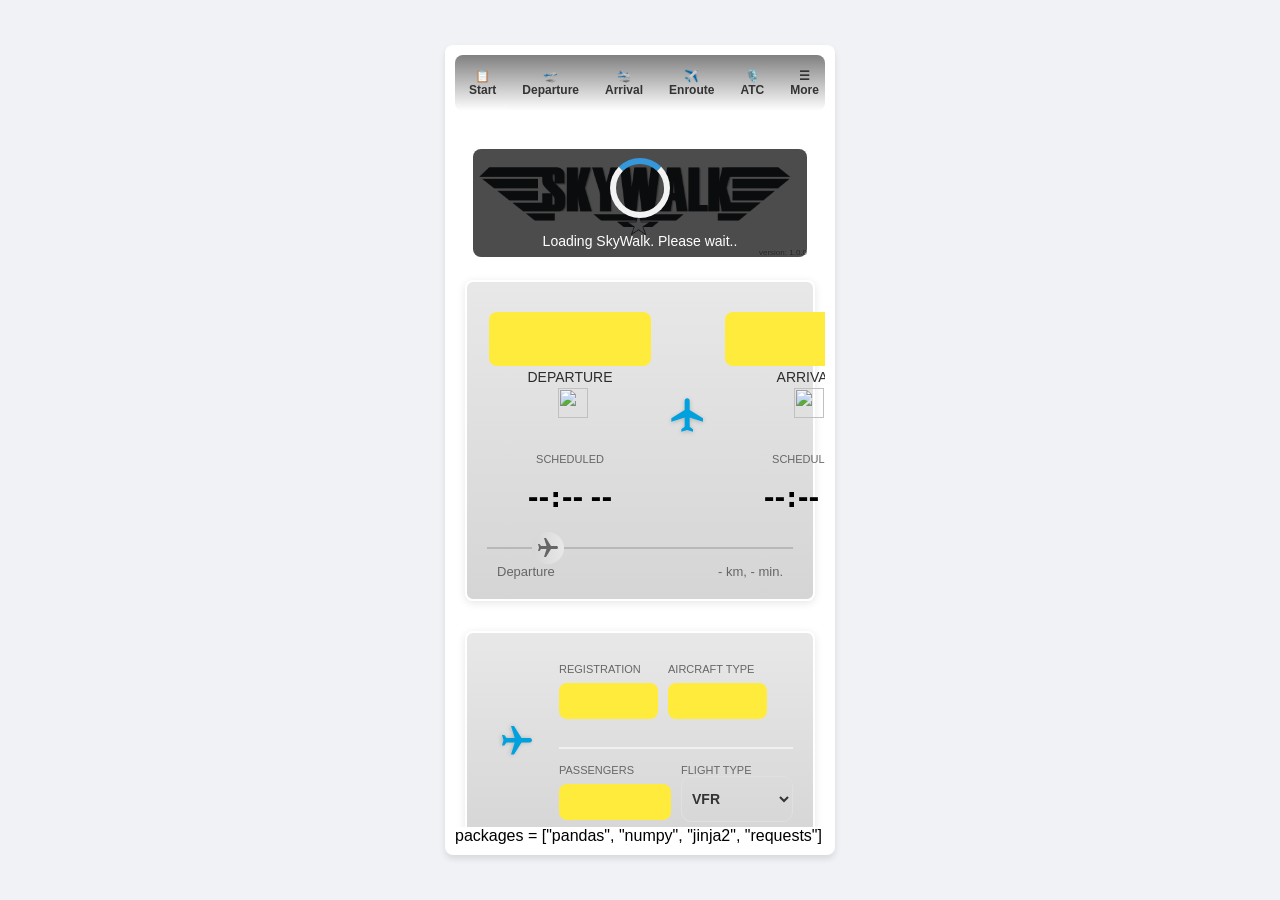
==== index.html @ 0607925d "new version" ====
<script>
// SkyWalk Application

// Copyright (c) 2025 Erdogan Taskesen
// Author: Erdogan Taskesen

// License: Non-Commercial Source-Available License

// Permission is hereby granted for non-commercial purposes only.
// Non-commercial use includes academic, educational, and personal use.

// Commercial use is strictly prohibited without prior written permission
// from the author. Commercial use includes, but is not limited to:
// - Use by for-profit entities
// - Internal business use
// - Software-as-a-Service (SaaS)
// - Consulting, client work, or service delivery
// - Redistribution as part of a paid product
// - Resale or monetization in any form

// Any commercial use requires an explicit, separate commercial license
// obtained from the author.

// DISCLAIMER OF WARRANTY AND LIABILITY

// This software is provided "AS IS", without warranty of any kind,
// express or implied, including but not limited to the warranties of
// merchantability, fitness for a particular purpose, accuracy, or
// non-infringement.

// The entire risk arising out of the use or performance of this software
// is assumed by the user. In no event shall the author be liable for any
// claim, damages, or other liability, whether in an action of contract,
// tort, or otherwise, arising from, out of, or in connection with the
// software or the use or other dealings in the software.

// Contact:
// For commercial licensing requests, contact:
// <motel_voluten_7n@icloud.com>
</script>


<!DOCTYPE html>
<html lang="en">

<head>
    <meta charset="UTF-8">
    <title>Skywalk Flightplan</title>

    <!--Prevent White Flash / Hard Reload Feel-->
    <meta name="theme-color" content="#0a0f1c">

    <!--RUN FULL SCREEN-->
    <meta name="viewport" content="width=device-width, initial-scale=1.0, maximum-scale=1.0, user-scalable=no, viewport-fit=cover">
    <meta name="mobile-web-app-capable" content="yes">
    <meta name="theme-color" content="#2A3F54">
    <meta http-equiv="Cross-Origin-Opener-Policy" content="same-origin">
    <meta http-equiv="Cross-Origin-Embedder-Policy" content="require-corp">

    <!--ICON-->
    <link rel="shortcut icon" type="image/png" href="./icons/airplane_gray.png">
    <link rel="icon" type="image/png" sizes="16x16 32x32" href="./icons/airplane_gray.png">
    <link rel="apple-touch-icon" sizes="180x180" href="./icons/airplane_gray.png">

    <!--STYLESHEETS-->
    <link rel="stylesheet" href="style.css">
    <link rel="stylesheet" href="tutorial_styles.css">

    <!--CORE FILES-->
    <link rel="stylesheet" href="https://pyscript.net/releases/2025.8.1/core.css">
    <script type="module" src="https://pyscript.net/releases/2025.8.1/core.js"></script>
    <script src="./libs/plotly-2.35.2.min.js"></script>

    <!-- Leaflet CSS -->
    <link rel="stylesheet" href="./libs/leaflet.css">
    <script src="./libs/leaflet.js"></script>

    <!--APP FILES-->
    <link rel="manifest" href="/manifest.json">
    <script src="app.js"></script>

    <!--SCRIPTS-->
    <script src="./scripts/config.js" defer></script>
    <script src="./scripts/core.js" defer></script>
    <script src="./scripts/flashcard.js" defer></script>
    <script src="./scripts/widgets.js" defer></script>
    <!--ANIMATION SCRIPTS-->
    <script src="./scripts/rain.js" defer></script>
    <script src="./scripts/cloud.js" defer></script>
    <script src="./scripts/fog.js" defer></script>
    <script src="./scripts/sun.js" defer></script>
    <script src="./scripts/snow.js" defer></script>
    <script src="./scripts/dark.js" defer></script>
    <script src="./scripts/cloudPlot.js" defer></script>
    <script src="./scripts/metar.js" defer></script>
    <script src="./scripts/maps.js" defer></script>
    <script src="./scripts/weightbalance.js" defer></script>
    <script src="./scripts/windenvelope.js" defer></script>
    <script src="./scripts/fuel.js" defer></script>
    <script src="./scripts/runway.js" defer></script>
    <script src="./scripts/runwayUI.js" defer></script>
    <script src="./scripts/checklist.js" defer></script>
    <script src="./scripts/tutorial.js" defer></script>
    <!--GENERIC-->
    <script src="https://cdnjs.cloudflare.com/ajax/libs/Chart.js/3.9.1/chart.min.js"></script>

</head>


<body>

<div id="app">
        <!--<div id="loading-spinner" class="spinner-overlay" style="display: flex;">
            <div class="spinner-container">
                <div class="spinner"></div>
                <div class="spinner-text">Loading SkyWalk. Please wait..</div>
            </div>
        </div>-->

    <!-- Tab links -->
    <div class="tab">
        <button class="tablinks active" data-tab="General">📋 Start</button>
        <button class="tablinks" data-tab="Departure">🛫 Departure</button>
        <button class="tablinks" data-tab="Arrival">🛬 Arrival</button>
        <button class="tablinks" data-tab="Enroute">✈️ Enroute</button>
        <button class="tablinks" data-tab="ATC">🎙️ ATC</button>
        <button class="tablinks" data-tab="More">☰ More</button>
    </div>

	<div id="More" class="tabcontent">
	    <label_h1>More</label_h1>

        <!--<div style="border: 0px solid lightgrey; border-radius: 10px; padding: 10px;">
            <div id="bottom-container">
                <div class="info">
                    More onsider supporting by donating a coffee.
                </div>
            </div>
        </div>-->

        <button class="tablinks" data-tab="MAP" style="cursor: pointer;">🗺️ Map</button>
        <button class="tablinks" data-tab="Checklist" style="cursor: pointer;">📋 Checklist</button>
        <button class="tablinks" data-tab="Aircrafts" style="cursor: pointer;">🛠️ Aircrafts</button>
        <button class="tablinks" data-tab="Countries" style="cursor: pointer;">🌍 Select Countries</button>
        <div class="button-row"> <button id="Tutorial" type="button" onclick="window.SkyWalkTutorial.show()" title="Tutorial"> 📘 Tutorial </button> </div>
       	<button class="tablinks" data-tab="Config" style="cursor: pointer;">⚙️ Config</button>
        <!--<button class="tablinks" data-tab="Tutorial" style="cursor: pointer;" onclick="window.SkyWalkTutorial.show()">📘 Tutorial</button>-->

        <!--<div class="button-row">
            <button id="BTN-WEIGHTBALANCE"
                type="button"
                onclick="window.open('https://www.vliegclubrotterdam.nl/wb/', '_blank')"
                title="Weight and Balance calculator vliegclub Rotterdam">
                    ⚖️ Weight & Balance
            </button>
        </div>-->

        <!--CHECK FOR UPDATES-->
        <button id="updateBtn" onclick="updateApp()">Check for updates</button>
        <!--<script src="app.js"></script>-->

        <!--<label_h1>Disclaimer</label_h1>
        <div class="disclaimer" style="margin-bottom: 20px; border: 2px solid red; border-radius: 10px; padding: 10px;">
            SkyWalk is provided "as is", without warranty of any kind,
            express or implied, including but not limited to the warranties of
            merchantability, fitness for a particular purpose, accuracy, or
            non-infringement.

            The entire risk arising out of the use or performance of this software
            is assumed by the user. In no event shall the author be liable for any
            claim, damages, or other liability, whether in an action of contract,
            tort, or otherwise, arising from, out of, or in connection with the
            software or the use or other dealings in the software.

            Skywalk is for academic, educational, and personal use only.
            Commercial use is strictly prohibited without prior written permission from the author.
        </div>-->

	</div>


    <!-- =============== TAB GENERAL =============== -->
	<div id="General" class="tabcontent">

        <!-- Logo -->
        <!--<div class="border-round-eged-logo">
        <div class="logo-container">
            <a href="https://erdogant.github.io/skywalk-docs/pages/html/index.html" target="_blank">
                <img
                    id="SKYWALK_LOGO_image_cache"
                    alt="SkyWalk"
                    src="./figs/logo_skywalk.png"
                >

                <canvas class="rain-canvas" data-prefix="SKYWALK_LOGO"></canvas>
                <canvas class="cloud-canvas"  data-prefix="SKYWALK_LOGO"></canvas>
                <canvas class="fog-canvas"  data-prefix="SKYWALK_LOGO"></canvas>
                <canvas class="flare-canvas"  data-prefix="SKYWALK_LOGO"></canvas>
                <canvas class="snow-canvas"  data-prefix="SKYWALK_LOGO"></canvas>
                <canvas class="dark-canvas"  data-prefix="SKYWALK_LOGO"></canvas>

            </a>
            <div class="version" style="margin-bottom: 5px; ">version: 1.0.0</div>
        </div>
        </div>-->
        <div class="border-round-eged-logo">
            <div class="logo-container">

                <div id="loading-spinner" class="spinner-overlay" style="display: flex;">
                    <div class="spinner-container">
                        <div class="spinner"></div>
                        <div class="spinner-text">Loading SkyWalk. Please wait..</div>
                    </div>
                </div>

                <a href="https://erdogant.github.io/skywalk-docs/pages/html/index.html" target="_blank">
                    <img
                        id="SKYWALK_LOGO_image_cache"
                        alt="SkyWalk"
                        src="./figs/logo_skywalk.png"
                    >
                    <canvas class="rain-canvas" data-prefix="SKYWALK_LOGO"></canvas>
                    <canvas class="cloud-canvas"  data-prefix="SKYWALK_LOGO"></canvas>
                    <canvas class="fog-canvas"  data-prefix="SKYWALK_LOGO"></canvas>
                    <canvas class="flare-canvas"  data-prefix="SKYWALK_LOGO"></canvas>
                    <canvas class="snow-canvas"  data-prefix="SKYWALK_LOGO"></canvas>
                    <canvas class="dark-canvas"  data-prefix="SKYWALK_LOGO"></canvas>
                </a>
                <div class="version" style="margin-bottom: 5px;">version: 1.0.0</div>

            </div>
        </div>


        <div class="flight-card">
            <div class="route-header">

                <div class="airport">
                    <div class="airport-code">
                        <input id="DEPARTURE_ICAO" type="text" class="UPPERCASE_input" title="Departure ICAO"
                            style="font-size: 30px; font-weight: bold; color: #2c2c2c; margin-bottom: 2px; text-align: center;">
                    </div>
                    <div id="DEPARTURE_CITY" class="airport-name">DEPARTURE</div>
                    <div><img id="DEPARTURE_FLAG_2" src="" alt="" style="width:30px; height:auto; vertical-align:middle; margin-left:6px;"></div>
                    <div class="schedule-label">Scheduled</div>
                    <input type="time" id="DEPARTURE_clockField" class="clock-input" onclick="this.showPicker?.()" step="300">

                </div>

                <div class="plane-icon" onclick="handlePlaneClick()">
                    <svg viewBox="0 0 24 24" xmlns="http://www.w3.org/2000/svg">
                        <path d="M21 16v-2l-8-5V3.5c0-.83-.67-1.5-1.5-1.5S10 2.67 10 3.5V9l-8 5v2l8-2.5V19l-2 1.5V22l3.5-1 3.5 1v-1.5L13 19v-5.5l8 2.5z"/>
                    </svg>
                </div>

                <div class="airport">
                    <div class="airport-code">
                        <input id="ARRIVAL_ICAO" type="text" class="UPPERCASE_input" title="Arrival ICAO"
                            style="font-size: 30px; font-weight: bold; color: #2c2c2c; margin-bottom: 2px; text-align: center;">
                    </div>
                    <div id="ARRIVAL_CITY" class="airport-name">ARRIVAL</div>
                    <div><img id="ARRIVAL_FLAG_2" src="" alt="" style="width:30px; height:auto; vertical-align:middle; margin-left:6px;"></div>
                    <div class="schedule-label">Scheduled</div>
                    <input type="time" id="ARRIVAL_clockField" class="clock-input" onclick="this.showPicker?.()" step="300">
                </div>

            </div>

            <div class="divider-general-section">
                <svg class="divider-plane" viewBox="0 0 24 24" xmlns="http://www.w3.org/2000/svg">
                    <path fill="#666" d="M21 16v-2l-8-5V3.5c0-.83-.67-1.5-1.5-1.5S10 2.67 10 3.5V9l-8 5v2l8-2.5V19l-2 1.5V22l3.5-1 3.5 1v-1.5L13 19v-5.5l8 2.5z"/>
                </svg>
            </div>

            <div class="distance-section">
                <div class="distance-info">
                    <span id="DEPARTURE_FLIGHT_DISTANCE_INFO">Departure</span>
                    <span id="ARRIVAL_FLIGHT_DISTANCE_INFO">- km, - min.</span>
                </div>
            </div>
        </div>


        <!-- AIRCRAFT SECTION -->
        <div class="divider-general-section" style="background: #f5f5f5;"></div>

        <div class="flight-card">
            <div class="flight-card-row">

                <!-- LEFT 15% COLUMN -->
                <div class="flight-card-icon" onclick="handleRegistrationClick()">
                    <div class="plane-small">
                        <svg viewBox="0 0 24 24" xmlns="http://www.w3.org/2000/svg">
                            <path d="M21 16v-2l-8-5V3.5c0-.83-.67-1.5-1.5-1.5S10 2.67 10 3.5V9l-8 5v2l8-2.5V19l-2 1.5V22l3.5-1 3.5 1v-1.5L13 19v-5.5l8 2.5z"/>
                        </svg>
                    </div>
                </div>

                <!-- RIGHT 85% CONTENT -->
                <div class="flight-card-content">

                    <div class="route-header">
                        <div class="wind-grid">
                            <div class="aircraft" style="text-align: left;">
                                <span id="CALLSIGN_LABEL" class="tile-label" style="text-align: left;">REGISTRATION</span>
                                <input id="CALLSIGN" type="text" class="tile-value UPPERCASE_input"
                                       title="Registration of the aircraft"
                                       style="font-size: 14px; text-align: left">

                            </div>

                            <div class="aircraft" style="text-align: left;">
                                <span class="tile-label" style="text-align: left;">AIRCRAFT TYPE</span>
                                <input id="AIRCRAFT_TYPE" type="text"
                                       class="tile-value UPPERCASE_input"
                                       title="Aircraft Type (ROBIN, CESSNA)"
                                       style="font-size: 14px; text-align: left; ">
                            </div>
                        </div>
                    </div>

                    <div class="divider-general-section" style="background: #f0f0f0"></div>

                    <div class="wind-grid">
                        <div class="aircraft" style="text-align: left;">
                            <span class="tile-label" style="text-align: left;">PASSENGERS</span>
                            <input id="POB" type="text"
                                   class="tile-value UPPERCASE_input"
                                   title="Persons on Board"
                                   style="font-size: 14px; text-align: left">
                        </div>

                        <div class="aircraft" style="text-align: left;">
                            <span class="tile-label" style="text-align: left;">FLIGHT TYPE</span>
                            <select id="FLIGHT_RULES" class="tile-value-dropdown" style="text-align: left; background: transparent; ">
                                <option value="VFR">VFR</option>
                                <option value="IFR">IFR</option>
                            </select>
                        </div>
                    </div>

                </div>

            </div>
        </div>


        <div class="divider-general-section" style="background: #f5f5f5;"></div>


        <div class="flight-card">
            <div class="flight-card-row">

                <!-- LEFT 15% COLUMN -->
                <div class="flight-card-icon" onclick="window.load_flightplan()">
                    <div class="plane-small">
                        <svg viewBox="0 0 24 24" xmlns="http://www.w3.org/2000/svg">
                            <path d="M21 16v-2l-8-5V3.5c0-.83-.67-1.5-1.5-1.5S10 2.67 10 3.5V9l-8 5v2l8-2.5V19l-2 1.5V22l3.5-1 3.5 1v-1.5L13 19v-5.5l8 2.5z"/>
                        </svg>
                    </div>
                </div>


                <div class="flight-card-content">

                    <div class="wind-grid">
                        <div class="aircraft" style="text-align: left;">
                            <span id='DATETIME_CREATION' class="tile-label" style="text-align: left;">FLIGHT PLAN</span>
                            <input id="FLIGHTPLAN" type="text" class="tile-value UPPERCASE_input"
                                onchange="createDateTime()"
                                placeholder="My new flight plan"
                                title="Flightplan"
                                style="font-size: 20px; text-align: left;">
                        </div>
                    </div>

                    <div class="divider-general-section" style="background: #f0f0f0"></div>

                    <div class="wind-grid" style="display: flex; ">
                        <!-- Delete Button -->
                        <button id="delete_btn" style="display: flex; justify-content: left; align-items: left; background-color: transparent; border: none; color: #666; cursor: pointer; width: 30px; height: 30px;" title="Delete Flight Plan">🗑️</button>
                        <!-- Clean Button -->
                        <button id="new_plan_btn" style="display: flex; justify-content: right; align-items: right; background-color: transparent; border: none; color: #666; cursor: pointer; width: 30px; height: 30px;" title="Erase all fields and create new flight plan">🧹</button>
                        <!-- Spinner -->
                        <div class="wind-grid">
                            <!--<span class="tile-label" style="text-align: left;">FLIGHT PLAN</span>-->
                            <select id="plan_spinner" class="tile-value-dropdown" onchange="this.value && window.load_flightplan()" style="text-align: left; background: lightgray; font-size: 12px; font-weight: normal;">
                                <option value="">Select and Load</option>
                            </select>
                        </div>
                        <!-- Save button -->
                        <button id="save_fields_btn" onclick="window.save_flightplan()" style="display: flex; justify-content: right; align-items: right; background-color: transparent; border: none; color: #666; cursor: pointer; width: 30px; height: 30px;" title="Save Flight Plan">💾</button>
                    </div>
                </div>

            </div>
        </div>

        <div class="divider-general-section" style="background: #f5f5f5;"></div>

        <!-- DEPARTURE Summary -->
        <div class="flight-card">
            <span class="tile-label" style="text-align: left; font-size: 14px; font-weight: bold;">DEPARTURE <span style="font-size: 8px;">OVERVIEW</span></span>
            <div class="summary-grid">
                <div id="DEPARTURE_FLASHCARD_FLIGHTRULES"></div>
                <div id="DEPARTURE_FLASHCARD_TEMPDEW"></div>
                <div id="DEPARTURE_FLASHCARD_DIRSTRENGTH"></div>
            </div>

            <div class="divider-general-section" style="background: #f0f0f0;"></div>

            <div class="summary-grid">
                <div id="DEPARTURE_FLASHCARD_WINDENV"></div>
                <div id="DEPARTURE_FLASHCARD_HEADWIND"></div>
                <div id="DEPARTURE_FLASHCARD_CROSSWIND"></div>
            </div>

            <div class="divider-general-section" style="background: #f0f0f0;"></div>

            <div class="summary-grid">
                <div id="DEPARTURE_FLASHCARD_RUNWAY_NR"></div>
                <div id="DEPARTURE_FLASHCARD_RUNWAY"></div>
                <div id="DEPARTURE_FLASHCARD_CLOUDS"></div>
            </div>

            <div class="divider-general-section" style="background: #f0f0f0;"></div>

            <div class="summary-grid">
                <div id="DEPARTURE_FLASHCARD_WEIGHT"></div>
                <div id="DEPARTURE_FLASHCARD_FUEL"></div>
            </div>
        </div>

        <!-- ARRIVAL Summary -->
        <div class="flight-card">
            <span class="tile-label" style="text-align: left; font-size: 14px; font-weight: bold;">ARRIVAL <span style="font-size: 8px;">OVERVIEW</span></span>
            <div class="summary-grid">
                <div id="ARRIVAL_FLASHCARD_FLIGHTRULES"></div>
                <div id="ARRIVAL_FLASHCARD_TEMPDEW"></div>
                <div id="ARRIVAL_FLASHCARD_DIRSTRENGTH"></div>
            </div>

            <div class="divider-general-section" style="background: #f0f0f0;"></div>

            <div class="summary-grid">
                <div id="ARRIVAL_FLASHCARD_WINDENV"></div>
                <div id="ARRIVAL_FLASHCARD_HEADWIND"></div>
                <div id="ARRIVAL_FLASHCARD_CROSSWIND"></div>
            </div>

            <div class="divider-general-section" style="background: #f0f0f0;"></div>

            <div class="summary-grid">
                <div id="ARRIVAL_FLASHCARD_RUNWAY_NR"></div>
                <div id="ARRIVAL_FLASHCARD_RUNWAY"></div>
                <div id="ARRIVAL_FLASHCARD_CLOUDS"></div>
            </div>

            <div class="divider-general-section" style="background: #f0f0f0;"></div>

            <div class="summary-grid">
                <div id="ARRIVAL_FLASHCARD_WEIGHT"></div>
                <div id="ARRIVAL_FLASHCARD_FUEL"></div>
            </div>
        </div>

        <!-- Bottom Buttons Container -->
        <div id="bottom-container">
            <div class="coffee-container">
                <a href="https://www.buymeacoffee.com/erdogant" target="_blank">
                    <img id="coffee_logo" alt="Coffee Donation" src="./figs/buy_me_a_coffee.png">
                </a>
            </div>

           	<center>
          		<script async src="https://media.ethicalads.io/media/client/ethicalads.min.js"></script>
          		<div data-ea-publisher="erdogantgithubio" data-ea-type="text"></div>
           	</center>
        </div>

	</div>


	<!-- ============================================= -->
	<!-- =============== TAB DEPARTURE =============== -->
	<!-- ============================================= -->

	<div id="Departure" class="tabcontent">

        <!-- Departure Information Label -->
        <label_h1>Departure Information</label_h1>

        <div class="logo-container">
            <!--Aerodrome image-->
            <img
                id="DEPARTURE_image_cache"
                alt="Departure Aerodrome"
                src="./figs/default_aerodrome.jpg"
                onclick="openAerodromeMap('DEPARTURE')"
            >
            <!--Rain overlay-->
            <canvas class="rain-canvas" data-prefix="DEPARTURE"></canvas>
            <canvas class="cloud-canvas"  data-prefix="DEPARTURE"></canvas>
            <canvas class="fog-canvas"  data-prefix="DEPARTURE"></canvas>
            <canvas class="flare-canvas"  data-prefix="DEPARTURE"></canvas>
            <canvas class="snow-canvas"  data-prefix="DEPARTURE"></canvas>
            <canvas class="dark-canvas"  data-prefix="DEPARTURE"></canvas>

        </div>
        <div style="display: flex; justify-content: flex-end; align-items: center; gap: 0px; margin-top: 0px; padding-bottom: 0px; margin: 0px;">
            <button id="DEPARTURE_ANIMATION_STOP" title="Stop Animation" style="background-color: transparent; border: none; color: #666; width: 30px; min-width: 24px; height: 24px; padding: 0; margin: 8px 0 8px 4px; flex: 0 0 auto; cursor: pointer;">⏸️</button>
            <button id="DEPARTURE_ANIMATION_START" title="Play Animation" style="background-color: transparent; border: none; color: #666; width: 30px; min-width: 24px; height: 24px; padding: 0; margin: 8px 0 8px 4px; flex: 0 0 auto; cursor: pointer;">▶️</button>
        </div>


        <label_h1>Select Departure</label_h1>

        <div class="border-round-eged" id="DEPARTURE_SELECT_AERODROME_BORDER_1">
            <div class="wind-grid">
                <select id="DEPARTURE_COUNTRY" class="tile-value-dropdown" style="font-weight: normal;">
                    <option value="">Select Country</option>
                    <!-- ICAO City options will be populated dynamically IN import_country_selected()-->
                </select>
                <select id="DEPARTURE_ICAO_CITY" class="tile-value-dropdown" style="font-weight: normal;">
                    <option value="">Select ICAO</option>
                    <!-- ICAO City options will be populated dynamically IN populate_aerodrome_fields_from_icao()-->
                </select>
            </div>

            <div class="button-row">
                <img id="DEPARTURE_FLAG_1" src="" alt="" style="width:30px; height:auto; vertical-align:middle; margin-left:6px;">
                <img id="DEPARTURE_CATAGORY_ICON" src="" alt="" style="width:35px; height:auto; vertical-align:middle; margin-left:6px;">
                <img id="DEPARTURE_VFR_ICON" src="" alt="" style="width:70px; height:auto; vertical-align:middle; margin-left:6px;">
                <img id="DEPARTURE_METAR_WARNING" src="" alt="" style="width:70px; height:auto; vertical-align:middle; margin-left:6px;">
                <!--<button id="DEPARTURE_LOAD_ICAO" title="Reset to default aerodrome (ICAO) information" style="background-color: transparent; border: none; color: #666; width: 30px; min-width: 24px; height: 24px; padding: 0; margin: 8px 0 8px 4px; flex: 0 0 auto; cursor: pointer;">🏬</button>-->
                <!--<button id="DEPARTURE_USE_CACHED" title="Retrieve most recent METAR weather information from Aviation weather" style="background-color: transparent; border: none; color: #666; width: 30px; min-width: 24px; height: 24px; padding: 0; margin: 8px 0 8px 4px; flex: 0 0 auto; cursor: pointer;">⛅</button>-->
                <!--<input type="text" id="DEPARTURE_ICAO" class="tile-value UPPERCASE_input sync-departure" onchange="window.load_aerodrome_from_json('DEPARTURE')" placeholder="ICAO" disabled>-->
            </div>

        </div>


        <div class="collapsible" data-title="⚠️ METAR">
        <div class="collapsible-header" id="DEPARTURE_METARMENU_TOP"></div>
        <div class="collapsible-content" id="DEPARTURE_METARMENU_BACKGROUND">

            <div class="wind-grid">
                 <div class="tile">
                    <input id="DEPARTURE_WIND_DIRECTION" type="text" class="tile-value">
                    <span class="tile-label">Wind direction (°)</span>
                </div>

                <div class="tile">
                    <input id="DEPARTURE_WIND_STRENGTH" type="text" class="tile-value">
                    <span class="tile-label">Strength (kt)</span>
                </div>

                <div class="tile">
                    <input id="DEPARTURE_WIND_GUST" type="text" class="tile-value">
                    <span class="tile-label">Gust (kt)</span>
                </div>
            </div>

            <div class="wind-grid">
                <div class="tile">
                    <input id="DEPARTURE_WIND_VARIATION" type="text" class="tile-value">
                    <span class="tile-label">Variation (°)</span>
                </div>
                <div class="tile">
                    <input id="DEPARTURE_TEMPERATURE" type="text" class="tile-value">
                    <span class="tile-label">Temp. (C°)</span>
                </div>
                <div class="tile">
                    <input id="DEPARTURE_QNH" type="text" class="tile-value">
                    <span class="tile-label">QNH</span>
                </div>
            </div>

            <div class="wind-grid">
                <div class="button-row">
                    <textarea id="METAR-FIELD-DEPARTURE"
                        placeholder="METAR Information"
                        title="METAR weather information"
                        style="font-size:12px; background-color: transparent; width: 100%; min-height: 80px; max-height: 120px; resize: vertical; padding: 8px; box-sizing: border-box; border-radius: 10px"
                        aria-label="METAR Information">
                    </textarea>
                </div>
            </div>

            <div style="display: flex; gap: 1px; margin-top: 1px;">
                <input type="text" id="METAR-TEXT-DEPARTURE" readonly
                    style="transition: background-color 0.3s; width: 70%;
                           padding: 0; box-sizing: border-box; font-size: 10px;
                           border: none; background-color: transparent;
                           color: #333333; outline: none;">

                <input type="text" id="DATETIME-METAR-DEPARTURE" readonly
                    style="transition: background-color 0.3s; width: 40%;
                           padding: 0; box-sizing: border-box; font-size: 10px;
                           border: none; background-color: transparent;
                           color: #333333; outline: none;">
            </div>

            <!--<button id="DEPARTURE_USE_CACHED" title="Retrieve most recent METAR weather information from Aviation weather" style="background-color: transparent; border: none; color: #666; width: 30px; min-width: 24px; height: 24px; padding: 0; margin: 8px 0 8px 4px; flex: 0 0 auto; cursor: pointer;">⛅</button>-->
            <div class="button-row">
                <button id="DEPARTURE_USE_CACHED" class="button-style" title="Retrieve most recent METAR weather information from Aviation weather">
                    Update METAR Information
                </button>
                <button id="DEPARTURE_ANIMATION_METARTEXT" title="Update METAR on textfield" style="background-color: transparent; border: none; color: #666; width: 30px; min-width: 24px; height: 24px; padding: 0; margin: 8px 0 8px 4px; flex: 0 0 auto; cursor: pointer;">🔀</button>
            </div>

        </div>
        </div>


        <div class="collapsible" data-title="AERODROME">
        <div class="collapsible-header" id='DEPARTURE_AERODROME_MENU_TOP'></div>
        <div class="collapsible-content" id='DEPARTURE_AERODROME_MENU_BACKGROUND'>

            <div class="wind-grid">
                <div class="tile">
                    <input id="DEPARTURE_NAME" type="text" class="tile-value" title="Name of the aerodrome how it is known on the radio">
                    <span class="tile-label">Aerodrome name</span>
                </div>
            </div>

            <div class="grid-two-thirds-one-third">
                <div class="tile">
                    <input id="DEPARTURE_POSITION" type="text" class="tile-value UPPERCASE_input" title="Position of the Aircraft (at the apron)">
                    <span class="tile-label">Position of the aircraft</span>
                </div>

                <select id="DEPARTURE_CTR" class="tile-value-dropdown" onchange="highlightMissingFields(); highlightDropdownMenus('DEPARTURE')" style="text-align: center;">
                    <option value=""></option>
                    <option value="CTR">CTR</option>
                </select>
            </div>

            <div class="wind-grid">
                <div class="tile">
                    <input id="DEPARTURE_ROUTE_NAME" type="text" class="tile-value UPPERCASE_input" title="The name of the route (e.g., MIKE/ROMEO) for departure.">
                    <span class="tile-label">Name departure</span>
                </div>
                <div class="tile">
                    <input id="DEPARTURE_ROUTE_ALTITUDE" type="text" class="tile-value" title="The altitude of the route in feet.">
                    <span class="tile-label">Altitude departure (ft)</span>
                </div>
                <div class="tile">
                    <input id="DEPARTURE_CIRCUIT_ALTITUDE" type="text" class="tile-value" title="The altitude of the circuit in feet.">
                    <span class="tile-label">Altitude circuit(ft)</span>
                </div>
            </div>

            <!-- Cloud layers -->
            <div class="wind-grid">
                <div id="DEPARTURE_CLOUD_CONTAINER" style="display:none; margin-top: 8px;" onclick="toggleCloudAnimation('DEPARTURE')" title="Toggle animation by clicking on the image">
                    <canvas class="cloudplot-canvas" id="DEPARTURE_CLOUD_CANVAS"></canvas>
                    <!-- Canvas overlay -->
                    <!--<canvas class="flare-canvas" data-prefix="DEPARTURE"></canvas>-->
                </div>
            </div>

            <div class="button-row">
                <button id="DEPARTURE_LOAD_ICAO" class="button-style" title="Reset to default aerodrome (ICAO) information">
                    Retrieve Original Aerodrome Information
                </button>
                <button onclick="window.save_aerodrome_to_json('DEPARTURE')" title="Save custom aerodrome information" style="background-color: transparent; border: none; color: #666; width: 30px; min-width: 24px; height: 24px; padding: 0; margin: 8px 4px 8px 0; flex: 0 0 auto; cursor: pointer; float: right;">💾</button>
            </div>


        </div>
        </div>


         <div class="collapsible" data-title="CONTACT">
         <div class="collapsible-header" id="DEPARTURE_CONTACT_MENU"></div>
         <div class="collapsible-content" id="DEPARTURE_CONTACT_MENU_BACKGROUND">

             <div class="wind-grid">
                 <div class="tile">
                     <input id="DEPARTURE_ATC_GROUND" type="text" class="tile-value">
                     <span class="tile-label">Ground/ delivery (MHz)</span>
                 </div>
                 <div class="tile">
                     <input id="DEPARTURE_ATC_TOWER" type="text" class="tile-value">
                     <span class="tile-label">Tower/ Radio (MHz)</span>
                 </div>
                 <div class="tile">
                     <input id="DEPARTURE_ATC_ATIS_FREQ" type="text" class="tile-value">
                     <span class="tile-label">ATIS (MHz)</span>
                 </div>
             </div>

             <div class="grid-two-thirds-one-third">
                 <div class="tile">
                     <input id="DEPARTURE_ATC_TELEPHONE" type="text" class="tile-value">
                     <span class="tile-label">Telephone Number</span>
                 </div>
                 <div class="tile">
                     <input id="DEPARTURE_ATC_APPROACH" type="text" class="tile-value">
                     <span class="tile-label">Approach (MHz)</span>
                 </div>
             </div>

             <button onclick="window.save_aerodrome_to_json('DEPARTURE')" title="Save custom aerodrome information" style="background-color: transparent; border: none; color: #666; width: 30px; min-width: 24px; height: 24px; padding: 0; margin: 8px 4px 8px 0; flex: 0 0 auto; cursor: pointer; float: right;">💾</button>
         </div>
         </div>


        <!-- METAR Information -->
        <div class="collapsible" data-title="WIND ENVELOPE">
        <div class="collapsible-header" id="DEPARTURE_WIND_MENU"></div>
        <div class="collapsible-content">

            <div class="wind-grid">
                <div id="DEPARTURE_WINDENVELOPE_MESSAGE"></div>
            </div>

           <!-- WIND INFORMATION -->
           <div class="wind-grid">
               <div id="DEPARTURE_WIND_HEADWIND"></div>
               <div id="DEPARTURE_WIND_CROSSWIND"></div>
           </div>

           <div class="button-row" style="margin-bottom: 15px;">
               <div id="DEPARTURE_WIND_ENVELOPE_PLOT" style="width: 100%; box-sizing: border-box;"></div>
           </div>

           <div class="button-row">
               <button id="BTN-PLOT-WIND-DEPARTURE" class="button-style" onclick="window.windEnvelopeMain('DEPARTURE')">
                   Reset Plot
               </button>
           </div>

       </div>
       </div>


        <!--WEIGHT AND BALANCE ENVELOPE-->
        <div class="collapsible" data-title="WEIGHT AND BALANCE">
        <div class="collapsible-header" id="DEPARTURE_WB_MENU"></div>
        <div class="collapsible-content">

            <div class="wind-grid">
                <div id="DEPARTURE_WEIGHTBALANCE_MESSAGE"></div>
            </div>
            <div class="wind-grid">
                <div id="DEPARTURE_envelopeMessage" style="margin-top: 12px; padding: 10px; border-radius: 8px; font-size: 14px; text-align: center;"></div>
                <div id="DEPARTURE_fuelMessage" style="margin-top: 12px; padding: 10px; border-radius: 8px; font-size: 14px; text-align: center;"></div>
            </div>

            <!-- Totals Section -->
            <div class="border-round-eged">
                <div class="weight-card-header">Totals</div>
                <div class="wind-grid_3">
                    <input type="number" class="tile-value" id="DEPARTURE_total_moment" value="" disabled>
                    <input type="number" class="tile-value" id="DEPARTURE_total_weight" value="" disabled>
                    <input type="number" class="tile-value" id="DEPARTURE_takeoff_cg" value="" disabled>
                </div>
                <div class="wind-grid_3">
                    <span class="tile-label">Total Moment</span>
                    <span class="tile-label">Total Weight (kg)</span>
                    <span class="tile-label">Take off CG</span>
                </div>
            </div>


            <div class="border-round-eged" style="background-color: #ffffff;">

                <div class="grid-middle-small">
                    <div class="tile" style="border-color: transparent">
                        <input type="number" id="DEPARTURE_WEIGHT_FUEL_LITERS" value="">
                        <span class="tile-label">Fuel (liters)</span>
                    </div>
                </div>

                <!--ADD FRONT AIRCRAFT IMAGE-->
                <div class="logo-container">
                    <img id="AIRCRAFT_FRONT_IMAGE" src="./figs/aircraft_front.png">
                </div>

                <div class="wind-grid" style="margin:2; padding:0; gap:0; display:flex; align-items:center;">
                    <div class="tile" style="border-color: transparent; margin:2; padding:10; gap:2; align-items:center;">
                        <input type="number" id="DEPARTURE_WEIGHT_PILOT" value="" min="0">
                        <span class="tile-label">Pilot (kg)</span>
                    </div>
                    <div class="tile" style="border-color: transparent; margin:2; padding:10; gap:2; align-items:center;">
                        <input type="number" id="DEPARTURE_WEIGHT_COPILOT" value="" min="0">
                        <span class="tile-label">Front Passenger (kg)</span>
                    </div>
                </div>
                <div class="wind-grid" style="margin:2; padding:0; gap:0; display:flex; align-items:center;">
                    <div class="tile" style="border-color: transparent; margin:2; padding:10; gap:2; align-items:center;">
                        <input type="number" id="DEPARTURE_WEIGHT_REAR_LEFT" value="" min="0">
                        <span class="tile-label">Left Passenger (kg)</span>
                    </div>
                    <div class="tile" style="border-color: transparent; margin:2; padding:10; gap:2; align-items:center;">
                        <input type="number" id="DEPARTURE_WEIGHT_REAR_RIGHT" value="" min="0">
                        <span class="tile-label">Right Passenger (kg)</span>
                    </div>
                </div>

                <div class="grid-middle-small">
                    <div class="tile" style="border-color: transparent">
                        <input type="number" id="DEPARTURE_WEIGHT_BAGAGE" value="" min="0">
                        <span class="tile-label">Baggage (kg)</span>
                    </div>
                </div>

                <!--ADD BACK AIRCRAFT IMAGE-->
                <div class="logo-container">
                    <img id="AIRCRAFT_BACK_IMAGE" src="./figs/aircraft_back.png">
                </div>

                <!-- checkbox -->
                <div class="button-row" style="justify-content: center; align-items: center;">
                    <input type="checkbox" id="DEPARTURE_WEIGHT_CHECKBOX" checked style="font-size: 10px;"> <span style="font-size: 12px;">Sync departure and arrival weights.</span>
                </div>
                <button id="DEPARTURE_BTN_WEIGHTS" class="button-style" onclick="update_aerodrome_weights_js('DEPARTURE'); update_aerodrome_weights_js('ARRIVAL'); computeArrivalFuelPerLeg();">
                    Load pre-defined weights
                </button>
            </div>

            <!-- Weight Balance Chart -->
            <div class="section-title">Weight & Balance Envelope</div>
            <div class="border-round-eged">
                <canvas id="DEPARTURE_weightBalanceChart"></canvas>
            </div>



       </div>
       </div>


        <!--RUNWAY DEPARTURE-->
        <div class="collapsible" data-title="RUNWAY">
        <div class="collapsible-header" id="DEPARTURE_RUNWAY_MENU"></div>
        <div class="collapsible-content">

            <div class="wind-grid">
                <div id="DEPARTURE_RUNWAY_MESSAGE"></div>
            </div>

            <div class="border-round-eged">
                <div class="wind-grid">
                    <div class="tile">
                        <input id="DEPARTURE_RUNWAY_LENGTH"
                                type="text" class="tile-value" title="Set the runway length (ft)."
                                style="font-size: 32px; font-family: 'Aeroport', 'Aviation', 'Consolas', 'Monaco', 'Menlo', 'Liberation Mono', 'Courier New', monospace; letter-spacing: 2px; text-align: center; height: 64px; line-height: 64px;">
                        <span class="tile-label">
                            Runway Length (ft)
                        </span>
                    </div>
                    <div class="tile">
                        <input id="DEPARTURE_RUNWAY_NR"
                                type="text" class="tile-value" title="Set the runway number."
                                style="font-size: 32px; font-family: 'Aeroport', 'Aviation', 'Consolas', 'Monaco', 'Menlo', 'Liberation Mono', 'Courier New', monospace; letter-spacing: 2px; text-align: center; height: 64px; line-height: 64px;">
                        <span class="tile-label">
                            Runway Nr.
                        </span>
                    </div>
                </div>

                <div class="wind-grid">
                    <div class="tile" style="text-align: center;">
                        <input id="DEPARTURE_RUNWAY_SLOPE" type="text" class="tile-value">
                        <span class="tile-label" style="text-align: center;">Slope (°)</span>
                    </div>
                    <div class="tile">
                        <input id="DEPARTURE_ELEVATION" type="text" class="tile-value" title="Aerodrome elevation (ft).">
                        <span class="tile-label">Elevation (ft)</span>
                    </div>
                </div>

                <div class="wind-grid">
                    <div class="tile" style="text-align: center;">
                        <select id="DEPARTURE_RUNWAY_SURFACE" class="tile-value-dropdown" style="text-align: left; background: transparent; ">
                            <option value="">Select</option>
                            <option value="hard">Hard</option>
                            <option value="soft">Soft</option>
                            <option value="other">Other</option>
                        </select>
                        <span class="tile-label" style="text-align: center;">Surface</span>
                    </div>
                    <div class="tile" style="text-align: center;">
                        <select id="DEPARTURE_RUNWAY_SLIPPERY" class="tile-value-dropdown" style="text-align: left; background: transparent; ">
                            <option value="">Select</option>
                            <option value="dry">Dry</option>
                            <option value="wet">Wet</option>
                        </select>
                        <span class="tile-label" style="text-align: center;">Condition</span>
                    </div>
                </div>

                <textarea id="DEPARTURE_RUNWAY_CONDITION" class="tile-value" title="Runway condition." style="background-color: transparent; font-size: 12px; font-weight: normal; resize: vertical; min-height: 32px; max-height: 80px; width: 100%; box-sizing: border-box; white-space: pre-wrap; word-break: break-word; overflow-wrap: break-word; margin-top: 10px;"></textarea>

           </div>

           <div class="border-round-eged">
                <div class="wind-grid">
                    <!--<div id="DEPARTURE_RUNWAY_MINDISTANCE"></div>-->
                    <div id="DEPARTURE_RUNWAY_THRESHOLD"></div>
                    <div id="DEPARTURE_RUNWAY_THRESHOLD_50ft"></div>
                </div>

                <div id="DEPARTURE_RUNWAY_PLOT"></div>
           </div>

           <div class="border-round-eged">
                <div class="wind-grid">
                    <div id="DEPARTURE_RUNWAY_TABLE"></div>
                </div>

           </div>

           <!-- Add a button to calculate -->
           <button class="button-style" onclick="window.displayRunwayMain('DEPARTURE')">
               Calculate Runway Performance
           </button>

            <button id="DEPARTURE_LOAD_DEFAULTS" onclick="window.setRunwaySurface('DEPARTURE', true); window.displayRunwayMain('DEPARTURE')"
                title="Load the default runway information."
                style="background-color: transparent; border: none; width: 10px; padding: 1px; cursor: pointer;">
                    🔄
            </button>
            <button onclick="window.save_aerodrome_to_json('DEPARTURE')" title="Save custom aerodrome information" style="background-color: transparent; border: none; color: #666; width: 30px; min-width: 24px; height: 24px; padding: 0; margin: 8px 4px 8px 0; flex: 0 0 auto; cursor: pointer; float: right;">💾</button>

        </div>
        </div>

        <label_h1>WIDGETS</label_h1>

        <!-- METAR-TAF WIDGET -->
        <div class="collapsible" data-title="METAR-TAF">
        <div class="collapsible-header"></div>
        <div class="collapsible-content">
            <div class="button-row">
                <button id="BTN-METARTAF-DEPARTURE"
                    onclick="window.set_widget('DEPARTURE', 'METARTAF')"
                    style="transition: background-color 0.3s; z-index: 1; background-color: #006280; border: 1px solid #333333; color: #ffffff; cursor: pointer;">
                    Retrieve METAR-TAF
                </button>
            </div>

            <div id="CONTAINER-METARTAF-DEPARTURE" style="display: flex; justify-content: center; align-items: center; cursor: pointer;">
                <iframe id="DEPARTURE-METARTAF-iframe"
                        src=""
                        width="100%"
                        height="500"
                        frameborder="0"
                        style="border:0; min-height:500px; overflow:hidden; display:block;"
                        title="METAR-TAF"
                        allowfullscreen
                        scrolling="no">
            </iframe>
            </div>
        </div>
        </div>

        <!-- AIRPORT-WEATHER WIDGET -->
        <div class="collapsible" data-title="AIRPORTWEATHER">
        <div class="collapsible-header"></div>
        <div class="collapsible-content">
            <div class="button-row">
                <button id="BTN-AIRPORTWEATHER-DEPARTURE"
                    onclick="window.set_widget('DEPARTURE', 'AIRPORTWEATHER')"
                    style="transition: background-color 0.3s; z-index: 1; background-color: #006280; border: 1px solid #333333; color: #ffffff;">
                    Retrieve AirportWeather
                </button>
            </div>

            <!--
            1. make the iframe large enough =4000 the put the commercial stuff at the bottom.
            2. Remove the top 125px of the website and hte bottom 1500px.
            3. Do not allow scroll
            -->
            <div id="CONTAINER-AIRPORTWEATHER-DEPARTURE" style="display: flex; justify-content: center; align-items: center;">
                <iframe id="DEPARTURE-airportweather-iframe"
                        src=""
                        width="100%"
                        height="4000"
                        frameborder="0"
                        style="border:0; min-height:1000px; overflow:hidden; margin-top:-125px; margin-bottom:-1500px; display:block;"
                        title="AirportWeather"
                        allowfullscreen
                        scrolling="no">
                </iframe>
            </div>

        </div>
        </div>

	</div>



    <!-- ============================================= -->
	<!-- =============== TAB ARRIVAL =============== -->
	<!-- ============================================= -->

	<div id="Arrival" class="tabcontent">

        <!-- Arrival Information Label -->
        <label_h1>Arrival Information</label_h1>

        <!--<div class="logo-container rain-wrapper" style="margin-top: 20px;">-->
        <div class="logo-container">
            <!-- Aerodrome image -->
            <img
                id="ARRIVAL_image_cache"
                alt="Arrival Aerodrome"
                src="./figs/default_aerodrome.jpg"
                onclick="openAerodromeMap('ARRIVAL')"
            >

            <!-- Canvas overlay -->
            <canvas class="rain-canvas" data-prefix="ARRIVAL"></canvas>
            <canvas class="cloud-canvas"  data-prefix="ARRIVAL"></canvas>
            <canvas class="fog-canvas"  data-prefix="ARRIVAL"></canvas>
            <canvas class="flare-canvas"  data-prefix="ARRIVAL"></canvas>
            <canvas class="snow-canvas"  data-prefix="ARRIVAL"></canvas>
            <canvas class="dark-canvas"  data-prefix="ARRIVAL"></canvas>
        </div>

        <div style="display: flex; justify-content: flex-end; align-items: center; gap: 0px; margin-top: 0px; padding-bottom: 0px; margin: 0px;">
            <button id="ARRIVAL_ANIMATION_STOP" title="Stop Animation" style="background-color: transparent; border: none; color: #666; width: 30px; min-width: 24px; height: 24px; padding: 0; margin: 8px 0 8px 4px; flex: 0 0 auto; cursor: pointer;">⏸️</button>
            <button id="ARRIVAL_ANIMATION_START" title="Play Animation" style="background-color: transparent; border: none; color: #666; width: 30px; min-width: 24px; height: 24px; padding: 0; margin: 8px 0 8px 4px; flex: 0 0 auto; cursor: pointer;">▶️</button>
        </div>

        <label_h1>Select Arrival</label_h1>

        <div class="border-round-eged" id="ARRIVAL_SELECT_AERODROME_BORDER_1">
            <div class="wind-grid">
                <select id="ARRIVAL_COUNTRY" class="tile-value-dropdown" style="font-weight: normal;">
                    <option value="">Select Country</option>
                    <!-- ICAO City options will be populated dynamically IN import_country_selected()-->
                </select>
                <select id="ARRIVAL_ICAO_CITY" class="tile-value-dropdown" style="font-weight: normal;">
                    <option value="">Select ICAO</option>
                    <!-- ICAO City options will be populated dynamically IN populate_aerodrome_fields_from_icao()-->
                </select>
            </div>

            <div class="button-row">
                <img id="ARRIVAL_FLAG_1" src="" alt="" style="width:30px; height:auto; vertical-align:middle; margin-left:6px;">
                <img id="ARRIVAL_CATAGORY_ICON" src="" alt="" style="width:35px; height:auto; vertical-align:middle; margin-left:6px;">
                <img id="ARRIVAL_VFR_ICON" src="" alt="" style="width:70px; height:auto; vertical-align:middle; margin-left:6px;">
                <img id="ARRIVAL_METAR_WARNING" src="" alt="" style="width:70px; height:auto; vertical-align:middle; margin-left:6px;">
            </div>
        </div>

        <!-- =========== METAR =========== -->
        <div class="collapsible" data-title="⚠️ METAR">
        <div class="collapsible-header" id="ARRIVAL_METARMENU_TOP"></div>
        <div class="collapsible-content" id="ARRIVAL_METARMENU_BACKGROUND">

            <div class="wind-grid">

                <div class="tile">
                    <input id="ARRIVAL_WIND_DIRECTION" type="text" class="tile-value">
                    <span class="tile-label">Wind Direction</span>
                </div>

                <div class="tile">
                    <input id="ARRIVAL_WIND_STRENGTH" type="text" class="tile-value">
                    <span class="tile-label">Strength (kt)</span>
                </div>

                <div class="tile">
                    <input id="ARRIVAL_WIND_GUST" type="text" class="tile-value">
                    <span class="tile-label">Gust (kt)</span>
                </div>
            </div>

            <div class="wind-grid">
                <div class="tile">
                    <input id="ARRIVAL_WIND_VARIATION" type="text" class="tile-value">
                    <span class="tile-label">Variation (°)</span>
                </div>
                <div class="tile">
                    <input id="ARRIVAL_TEMPERATURE" type="text" class="tile-value">
                    <span class="tile-label">Temp. (C°)</span>
                </div>
                <div class="tile">
                    <input id="ARRIVAL_QNH" type="text" class="tile-value">
                    <span class="tile-label">QNH</span>
                </div>
            </div>

            <div class="wind-grid">
                <div class="button-row">
                    <textarea id="METAR-FIELD-ARRIVAL"
                        placeholder="METAR Information"
                        title="METAR weather information"
                        style="font-size:12px; background-color: transparent; width: 100%; min-height: 80px; max-height: 120px; resize: vertical; padding: 8px; box-sizing: border-box; border-radius: 10px"
                        aria-label="METAR Information">
                    </textarea>
                </div>
            </div>

            <div style="display: flex; gap: 1px; margin-top: 1px;">
                <input type="text" id="METAR-TEXT-ARRIVAL" readonly
                    style="transition: background-color 0.3s; width: 70%;
                        padding: 0; box-sizing: border-box; font-size: 10px;
                        border: none; background-color: transparent;
                        color: #333333; outline: none;">

                <input type="text" id="DATETIME-METAR-ARRIVAL" readonly
                    style="transition: background-color 0.3s; width: 40%;
                        padding: 0; box-sizing: border-box; font-size: 10px;
                        border: none; background-color: transparent;
                        color: #333333; outline: none;">
            </div>

            <div class="button-row">
                <button id="ARRIVAL_USE_CACHED" class="button-style" title="Retrieve most recent METAR weather information from Aviation weather">
                    Update METAR Information
                </button>
                <button id="ARRIVAL_ANIMATION_METARTEXT" title="Update METAR on textfield" style="background-color: transparent; border: none; color: #666; width: 30px; min-width: 24px; height: 24px; padding: 0; margin: 8px 0 8px 4px; flex: 0 0 auto; cursor: pointer;">🔀</button>
            </div>

        </div>
        </div>


        <div class="collapsible" data-title="AERODROME">
        <div class="collapsible-header" id='ARRIVAL_AERODROME_MENU_TOP'></div>
        <div class="collapsible-content" id='ARRIVAL_AERODROME_MENU_BACKGROUND'>
        <!--<div class="collapsible-content">-->

            <div class="wind-grid">

                <div class="tile">
                    <input id="ARRIVAL_NAME" type="text" class="tile-value" title="Name of the aerodrome how it is known on the radio">
                    <span class="tile-label">Aerodrome name</span>
                </div>
            </div>

            <div class="grid-two-thirds-one-third">
                <div class="tile">
                    <input id="ARRIVAL_POSITION" type="text" class="tile-value UPPERCASE_input" title="Position of the Aircraft (at the apron)">
                    <span class="tile-label">Position of the aircraft</span>
                </div>

                <select id="ARRIVAL_CTR" class="tile-value-dropdown" onchange="highlightMissingFields(); highlightDropdownMenus('ARRIVAL')" style="text-align: center;">
                    <option value=""></option>
                    <option value="CTR">CTR</option>
                </select>
            </div>

            <div class="wind-grid">
                <div class="tile">
                    <input id="ARRIVAL_ROUTE_NAME" type="text" class="tile-value UPPERCASE_input" title="The name of the route (e.g., MIKE/ROMEO) for ARRIVAL.">
                    <span class="tile-label">Name arrival</span>
                </div>
                <div class="tile">
                    <input id="ARRIVAL_ROUTE_ALTITUDE" type="text" class="tile-value" title="The altitude of the route in feet.">
                    <span class="tile-label">Altitude arrival (ft)</span>
                </div>
                <div class="tile">
                    <input id="ARRIVAL_CIRCUIT_ALTITUDE" type="text" class="tile-value" title="The altitude of the circuit in feet.">
                    <span class="tile-label">Altitude circuit(ft)</span>
                </div>

            </div>

            <!-- Cloud layers -->
            <!--<div class="wind-grid">
                <div id="ARRIVAL_CLOUD_CONTAINER" style="display:none; margin-top: 8px;" onclick="toggleCloudAnimation('ARRIVAL')" title="Toggle animation by clicking on the image">
                    <canvas class="cloudplot-canvas" id="ARRIVAL_CLOUD_CANVAS"></canvas>
                </div>
            </div>-->

            <!-- Cloud layers -->
            <div class="wind-grid">
                <div id="ARRIVAL_CLOUD_CONTAINER" style="display:none; margin-top: 8px;" onclick="toggleCloudAnimation('ARRIVAL')" title="Toggle animation by clicking on the image">
                    <canvas class="cloudplot-canvas" id="ARRIVAL_CLOUD_CANVAS"></canvas>
                    <!-- Canvas overlay -->
                    <!--<canvas class="flare-canvas" data-prefix="ARRIVAL"></canvas>-->
                </div>
            </div>


            <div class="button-row">
                <button id="ARRIVAL_LOAD_ICAO" class="button-style" title="Reset to default aerodrome (ICAO) information">
                    Retrieve Original Aerodrome Information
                </button>
                <button onclick="window.save_aerodrome_to_json('ARRIVAL')" title="Save custom aerodrome information" style="background-color: transparent; border: none; color: #666; width: 30px; min-width: 24px; height: 24px; padding: 0; margin: 8px 4px 8px 0; flex: 0 0 auto; cursor: pointer; float: right;">💾</button>
            </div>


        </div>
        </div>


        <!--CONTACT-->
        <div class="collapsible" data-title="CONTACT">
        <div class="collapsible-header" id="ARRIVAL_CONTACT_MENU"></div>
        <div class="collapsible-content" id="ARRIVAL_CONTACT_MENU_BACKGROUND">

            <div class="wind-grid">
                <div class="tile">
                    <input id="ARRIVAL_ATC_GROUND" type="text" class="tile-value">
                    <span class="tile-label">Ground/ delivery (MHz)</span>
                </div>
                <div class="tile">
                    <input id="ARRIVAL_ATC_TOWER" type="text" class="tile-value">
                    <span class="tile-label">Tower/ Radio (MHz)</span>
                </div>
                <div class="tile">
                    <input id="ARRIVAL_ATC_ATIS_FREQ" type="text" class="tile-value">
                    <span class="tile-label">ATIS (MHz)</span>
                </div>
            </div>

            <div class="grid-two-thirds-one-third">
                <div class="tile">
                    <input id="ARRIVAL_ATC_TELEPHONE" type="text" class="tile-value">
                    <span class="tile-label">Telephone Number</span>
                </div>
                <div class="tile">
                    <input id="ARRIVAL_ATC_APPROACH" type="text" class="tile-value">
                    <span class="tile-label">Approach (MHz)</span>
                </div>
            </div>

            <button onclick="window.save_aerodrome_to_json('ARRIVAL')" title="Save custom aerodrome information" style="background-color: transparent; border: none; color: #666; width: 30px; min-width: 24px; height: 24px; padding: 0; margin: 8px 4px 8px 0; flex: 0 0 auto; cursor: pointer; float: right;">💾</button>
        </div>
        </div>


        <!-- METAR Information -->
        <div class="collapsible" data-title="WIND ENVELOPE">
        <div class="collapsible-header" id="ARRIVAL_WIND_MENU"></div>
        <div class="collapsible-content">

            <div class="wind-grid">
                <div id="ARRIVAL_WINDENVELOPE_MESSAGE"></div>
            </div>

           <!-- WIND INFORMATION -->
           <div class="wind-grid">
               <div id="ARRIVAL_WIND_HEADWIND"></div>
               <div id="ARRIVAL_WIND_CROSSWIND"></div>
           </div>

           <div class="button-row" style="margin-bottom: 15px;">
               <div id="ARRIVAL_WIND_ENVELOPE_PLOT" style="width: 100%; box-sizing: border-box;"></div>
           </div>

           <div class="button-row">
               <button id="BTN-PLOT-WIND-ARRIVAL" class="button-style" onclick="window.windEnvelopeMain('ARRIVAL')">
                   Reset Plot
               </button>
           </div>

       </div>
       </div>


       <!--ARRIVAL WEIGHT AND BALANCE ENVELOPE-->
       <div class="collapsible" data-title="WEIGHT AND BALANCE">
       <div class="collapsible-header" id="ARRIVAL_WB_MENU"></div>
       <div class="collapsible-content">

           <div class="wind-grid">
               <div id="ARRIVAL_WEIGHTBALANCE_MESSAGE"></div>
           </div>
           <div class="wind-grid">
               <div id="ARRIVAL_envelopeMessage" style="margin-top: 12px; padding: 10px; border-radius: 8px; font-size: 14px; text-align: center; display: none;"></div>
               <div id="ARRIVAL_fuelMessage" style="margin-top: 12px; padding: 10px; border-radius: 8px; font-size: 14px; text-align: center; display: none;"></div>
           </div>

           <!-- Totals Section -->
           <div class="border-round-eged">
               <div class="weight-card-header">Totals</div>
               <div class="wind-grid_3">
                    <input type="number" class="tile-value" id="ARRIVAL_total_moment" value="" disabled>
                    <input type="number" class="tile-value" id="ARRIVAL_total_weight" value="" disabled>
                    <input type="number" class="tile-value" id="ARRIVAL_takeoff_cg" value="" disabled>
               </div>
               <div class="wind-grid_3">
                    <span class="tile-label">Total Moment</span>
                    <span class="tile-label">Total Weight (kg)</span>
                    <span class="tile-label">Take off CG</span>
               </div>
           </div>

           <div class="border-round-eged" style="background-color: #ffffff;">
                <div class="grid-middle-small">
                    <div class="tile" style="border-color: transparent">
                        <input type="number" id="ARRIVAL_WEIGHT_FUEL_LITERS" value="">
                        <span class="tile-label">Fuel (liters)</span>
                    </div>
                </div>

                <!--ADD FRONT AIRCRAFT IMAGE-->
                <div class="logo-container">
                    <img id="AIRCRAFT_FRONT_IMAGE" src="./figs/aircraft_front.png">
                </div>

                <div class="wind-grid" style="margin:2; padding:0; gap:0; display:flex; align-items:center;">
                    <div class="tile" style="border-color: transparent; margin:2; padding:10; gap:2; align-items:center;">
                        <input type="number" id="ARRIVAL_WEIGHT_PILOT" value="" min="0">
                        <span class="tile-label">Pilot (kg)</span>
                    </div>
                    <div class="tile" style="border-color: transparent; margin:2; padding:10; gap:2; align-items:center;">
                        <input type="number" id="ARRIVAL_WEIGHT_COPILOT" value="" min="0">
                        <span class="tile-label">Front Passenger (kg)</span>
                    </div>
                </div>
                <div class="wind-grid" style="margin:2; padding:0; gap:0; display:flex; align-items:center;">
                    <div class="tile" style="border-color: transparent; margin:2; padding:10; gap:2; align-items:center;">
                        <input type="number" id="ARRIVAL_WEIGHT_REAR_LEFT" value="" min="0">
                        <span class="tile-label">Left Passenger (kg)</span>
                    </div>
                    <div class="tile" style="border-color: transparent; margin:2; padding:10; gap:2; align-items:center;">
                        <input type="number" id="ARRIVAL_WEIGHT_REAR_RIGHT" value="" min="0">
                        <span class="tile-label">Right Passenger (kg)</span>
                    </div>
                </div>

                <div class="grid-middle-small">
                    <div class="tile" style="border-color: transparent">
                        <input type="number" id="ARRIVAL_WEIGHT_BAGAGE" value="" min="0">
                        <span class="tile-label">Baggage (kg)</span>
                    </div>
                </div>

                <!--ADD BACK AIRCRAFT IMAGE-->
                <div class="logo-container">
                    <img id="AIRCRAFT_BACK_IMAGE" src="./figs/aircraft_back.png">
                </div>

                <!-- checkbox -->
                <div class="button-row" style="justify-content: center; align-items: center;">
                    <input type="checkbox" id="ARRIVAL_WEIGHT_CHECKBOX" checked style="font-size: 10px;"> <span style="font-size: 12px;">Sync departure and arrival weights.</span>
                </div>
                <button id="ARRIVAL_BTN_WEIGHTS" class="button-style" onclick="update_aerodrome_weights_js('ARRIVAL'); computeArrivalFuelPerLeg(); ">
                    Load pre-defined weights
                </button>

           </div>

           <!-- Weight Balance Chart -->
           <div class="section-title">Weight & Balance Envelope</div>
           <div class="border-round-eged">
               <canvas id="ARRIVAL_weightBalanceChart"></canvas>
           </div>

       </div>
       </div>


       <!--RUNWAY ARRIVAL-->
       <div class="collapsible" data-title="RUNWAY">
       <div class="collapsible-header" id="ARRIVAL_RUNWAY_MENU"></div>
       <div class="collapsible-content">

           <div class="wind-grid">
               <div id="ARRIVAL_RUNWAY_MESSAGE"></div>
           </div>

           <div class="border-round-eged">
               <div class="wind-grid">
                   <div class="tile">
                       <input id="ARRIVAL_RUNWAY_LENGTH"
                               type="text" class="tile-value" title="Set the runway length (ft)."
                               style="font-size: 32px; font-family: 'Aeroport', 'Aviation', 'Consolas', 'Monaco', 'Menlo', 'Liberation Mono', 'Courier New', monospace; letter-spacing: 2px; text-align: center; height: 64px; line-height: 64px;">
                       <span class="tile-label">
                           Runway Length (ft)
                       </span>
                   </div>
                   <div class="tile">
                       <input id="ARRIVAL_RUNWAY_NR"
                               type="text" class="tile-value" title="Set the runway number."
                               style="font-size: 32px; font-family: 'Aeroport', 'Aviation', 'Consolas', 'Monaco', 'Menlo', 'Liberation Mono', 'Courier New', monospace; letter-spacing: 2px; text-align: center; height: 64px; line-height: 64px;">
                       <span class="tile-label">
                           Runway Nr.
                       </span>
                   </div>
               </div>

               <div class="wind-grid">
                   <div class="tile" style="text-align: center;">
                       <input id="ARRIVAL_RUNWAY_SLOPE" type="text" class="tile-value">
                       <span class="tile-label" style="text-align: center;">Slope (°)</span>
                   </div>
                   <div class="tile">
                       <input id="ARRIVAL_ELEVATION" type="text" class="tile-value" title="Aerodrome elevation (ft).">
                       <span class="tile-label">Elevation (ft)</span>
                   </div>
               </div>

               <div class="wind-grid">
                   <div class="tile" style="text-align: center;">
                       <select id="ARRIVAL_RUNWAY_SURFACE" class="tile-value-dropdown" style="text-align: left; background: transparent; ">
                           <option value="">Select</option>
                           <option value="hard">Hard</option>
                           <option value="soft">Soft</option>
                           <option value="other">Other</option>
                       </select>
                       <span class="tile-label" style="text-align: center;">Surface</span>
                   </div>
                   <div class="tile" style="text-align: center;">
                       <select id="ARRIVAL_RUNWAY_SLIPPERY" class="tile-value-dropdown" style="text-align: left; background: transparent; ">
                           <option value="">Select</option>
                           <option value="dry">Dry</option>
                           <option value="wet">Wet</option>
                       </select>
                       <span class="tile-label" style="text-align: center;">Condition</span>
                   </div>
               </div>

            <textarea id="ARRIVAL_RUNWAY_CONDITION" class="tile-value" title="Runway condition." style="background-color: transparent; font-size: 12px; font-weight: normal; resize: vertical; min-height: 32px; max-height: 80px; width: 100%; box-sizing: border-box; white-space: pre-wrap; word-break: break-word; overflow-wrap: break-word; margin-top: 10px;"></textarea>
          </div>

          <div class="border-round-eged">
               <div class="wind-grid">
                   <!--<div id="ARRIVAL_RUNWAY_MINDISTANCE"></div>-->
                   <div id="ARRIVAL_RUNWAY_THRESHOLD"></div>
                   <div id="ARRIVAL_RUNWAY_THRESHOLD_50ft"></div>
               </div>

               <div id="ARRIVAL_RUNWAY_PLOT"></div>
          </div>

          <div class="border-round-eged">
               <div class="wind-grid">
                   <div id="ARRIVAL_RUNWAY_TABLE"></div>
               </div>

          </div>

          <!-- Add a button to calculate -->
          <button class="button-style" onclick="window.displayRunwayMain('ARRIVAL')">
              Calculate Runway Performance
          </button>

           <button id="ARRIVAL_LOAD_DEFAULTS" onclick="window.setRunwaySurface('ARRIVAL', true); window.displayRunwayMain('ARRIVAL')"
               title="Load the default runway information."
               style="background-color: transparent; border: none; width: 10px; padding: 1px; cursor: pointer;">
                   🔄
           </button>
           <button onclick="window.save_aerodrome_to_json('ARRIVAL')" title="Save custom aerodrome information" style="background-color: transparent; border: none; color: #666; width: 30px; min-width: 24px; height: 24px; padding: 0; margin: 8px 4px 8px 0; flex: 0 0 auto; cursor: pointer; float: right;">💾</button>

       </div>
       </div>


       <label_h1>WIDGETS</label_h1>

        <!-- METAR-TAF WIDGET -->
        <div class="collapsible" data-title="METAR-TAF">
        <div class="collapsible-header"></div>
        <div class="collapsible-content">
            <div class="button-row">
                <button id="BTN-METARTAF-ARRIVAL"
                    onclick="window.set_widget('ARRIVAL', 'METARTAF')"
                    style="transition: background-color 0.3s; z-index: 1; background-color: #006280; border: 1px solid #333333; color: #ffffff; cursor: pointer;">
                    Retrieve METAR-TAF
                </button>
            </div>

            <div id="CONTAINER-METARTAF-ARRIVAL" style="display: flex; justify-content: center; align-items: center; cursor: pointer;">
                <iframe id="ARRIVAL-METARTAF-iframe"
                        src=""
                        width="100%"
                        height="500"
                        frameborder="0"
                        style="border:0; min-height:500px; overflow:hidden; display:block;"
                        title="METAR-TAF"
                        allowfullscreen
                        scrolling="no">
            </iframe>
            </div>
        </div>
        </div>

        <!-- AIRPORT-WEATHER WIDGET -->
        <div class="collapsible" data-title="AIRPORTWEATHER">
        <div class="collapsible-header"></div>
        <div class="collapsible-content">
            <div class="button-row">
                <button id="BTN-AIRPORTWEATHER-ARRIVAL"
                    onclick="window.set_widget('ARRIVAL', 'AIRPORTWEATHER')"
                    style="transition: background-color 0.3s; z-index: 1; background-color: #006280; border: 1px solid #333333; color: #ffffff;">
                    Retrieve AirportWeather
                </button>
            </div>

            <!--
            1. make the iframe large enough =4000 the put the commercial stuff at the bottom.
            2. Remove the top 125px of the website and hte bottom 1500px.
            3. Do not allow scroll
            -->
            <div id="CONTAINER-AIRPORTWEATHER-ARRIVAL" style="display: flex; justify-content: center; align-items: center;">
                <iframe id="ARRIVAL-airportweather-iframe"
                        src=""
                        width="100%"
                        height="4000"
                        frameborder="0"
                        style="border:0; min-height:1000px; overflow:hidden; margin-top:-125px; margin-bottom:-1500px; display:block;"
                        title="AirportWeather"
                        allowfullscreen
                        scrolling="no">
                </iframe>
            </div>

        </div>
        </div>

	</div>






    <!-- =============== TAB ENROUTE =============== -->
    <div id="Enroute" class="tabcontent">
        <label_h1>Enroute Information</label_h1>

        <div class="border-round-eged">
            <label_h2>Flight Information Centre (FIC)</label_h2>
            <div class="grid-two-thirds-one-third">
                <div class="tile">
                    <input id="FIC_NAME" type="text" class="tile-value REPLACE_INFO" style="font-size: 14px;">
                    <span class="tile-label">FIC NAME</span>
                </div>
                <div class="tile">
                    <input id="FIC_FREQUENCY" type="text" class="tile-value">
                    <span class="tile-label">FREQUENCY (Mhz)</span>
                </div>
            </div>

            <div class="grid-two-thirds-one-third">
                <div class="tile">
                    <input id="OVERHEAD" type="text" class="tile-value UPPERCASE_input" style="font-size: 11px;">
                    <span class="tile-label">OVERHEAD</span>
                </div>
                <div class="tile">
                    <input id="SQUAWK" type="text" class="tile-value">
                    <span class="tile-label">SQUAWK</span>
                </div>
            </div>

            <div class="wind-grid" style="display: flex; align-items: center; gap: 8px;">
                <!-- Delete Button -->
                <button id="fic_delete_btn" style="display: flex; justify-content: center; align-items: center; background-color: transparent; border: none; color: #666; cursor: pointer; width: 30px; height: 30px;" title="Delete FIC">🗑️</button>
                <!-- Spinner -->
                <select id="fic_spinner" class="tile-value-dropdown" style="flex: 1; font-size: 12px; font-weight: normal;">
                    <option value="">Select and Load</option>
                </select>
                <!-- Save button -->
                <button id="fic_save_btn" style="display: flex; justify-content: center; align-items: center; background-color: transparent; border: none; color: #666; cursor: pointer; width: 30px; height: 30px;" title="Save FIC">💾</button>
            </div>

        </div>


        <div class="border-round-eged">
            <label_h2>Second Flight Information Centre (FIC)</label_h2>

            <div class="grid-two-thirds-one-third">
                <div class="tile">
                    <input id="FIC_NAME2" type="text" class="tile-value REPLACE_INFO" style="font-size: 14px;">
                    <span class="tile-label">2ND FIC NAME</span>
                </div>
                <div class="tile">
                    <input id="FIC_FREQUENCY2" type="text" class="tile-value">
                    <span class="tile-label">FREQUENCY (Mhz)</span>
                </div>
            </div>
            <div class="grid-two-thirds-one-third">
                <div class="tile">
                    <input id="OVERHEAD2" type="text" class="tile-value UPPERCASE_input" style="font-size: 11px;">
                    <span class="tile-label">OVERHEAD</span>
                </div>
                <div class="tile">
                    <input id="SQUAWK2" type="text" class="tile-value">
                    <span class="tile-label">SQUAWK</span>
                </div>
            </div>

            <div class="wind-grid" style="display: flex; align-items: center; gap: 8px;">
                <!-- Delete Button -->
                <button id="fic_delete_btn2" style="display: flex; justify-content: center; align-items: center; background-color: transparent; border: none; color: #666; cursor: pointer; width: 30px; height: 30px;" title="Delete FIC2">🗑️</button>

                <!-- Spinner -->
                <select id="fic_spinner2" class="tile-value-dropdown" style="flex: 1; font-size: 12px; font-weight: normal;">
                    <option value="">Select and Load</option>
                </select>

                <!-- Save button -->
                <button id="fic_save_btn2" style="display: flex; justify-content: center; align-items: center; background-color: transparent; border: none; color: #666; cursor: pointer; width: 30px; height: 30px;" title="Save FIC2">💾</button>
            </div>

        </div>



    </div>

    <!-- =============== TAB ATC =============== -->


    <div id="ATC" class="tabcontent">

        <label_h1>Required Fields</label_h1>
        <div style="border: 1px solid lightgrey; border-radius: 10px; padding: 10px;">
            <div id="bottom-container">
                <div class="warning" id="missing_label">Missing: Flight plan name, CALLSIGN, Aircraft Type</div>
            </div>
        </div>


       <label_h1>Air Traffic Control (ATC)</label_h1>

       <div style="border: 1px solid lightgrey; border-radius: 10px; padding: 10px;">

            <div class="wind-grid">
                 <div class="tile", style="border: none">
                     <select id="ATC_FONTSIZE" class="tile-value-dropdown">
                         <option value="small">Small</option>
                         <option value="medium">Medium</option>
                         <option value="large" selected>Large</option>
                         <option value="xl">Extra Large</option>
                         <option value="xxl">XXL</option>
                     </select>
                     <span class="tile-label">Choose Font Size</span>
                </div>
                <div class="tile", style="border: none">
                    <select id="ATC_COLUMNS" class="tile-value-dropdown">
                        <option value="1">1</option>
                        <option value="2" selected>2</option>
                        <option value="3">3</option>
                    </select>
                    <span class="tile-label">Choose Columns</span>
                </div>
            </div>

            <div class="divider-general-section" style="background: #f5f5f5;"></div>

            <div class="button-row">
               <button id="BTN_HTML_SUMMARY">Summary ATC</button>
                <button id="BTN_HTML_SUMMARY_REV">Reverse</button>
            </div>
            <div class="button-row">
                <button id="BTN_HTML_DEPARTURE">Departure ATC</button>
                <button id="BTN_HTML_DEPARTURE_REV">Reverse</button>
            </div>
            <div class="button-row">
                <button id="BTN_HTML_ARRIVAL">Arrival ATC</button>
                <button id="BTN_HTML_ARRIVAL_REV">Reverse</button>
            </div>
            <div class="button-row">
                <button id="BTN_HTML_ENROUTE">Enroute ATC</button>
                <button id="BTN_HTML_EN_REV">Reverse</button>
            </div>
       </div>

    </div>



    <!-- =============== TAB MAP =============== -->
    <div id="MAP" class="tabcontent">
        <label_h1>MAP</label_h1>

        <div class="border-round-eged">
            <div class="wind-grid">
                <select id="layer-select" class="tile-value-dropdown">
                    <option value="OpenStreetMap">OpenStreetMap</option>
                    <option value="EsriWorldStreetMap">EsriWorldStreetMap</option>
                    <option value="CartoVoyager">CartoVoyager</option>
                    <option value="EsriWorldImagery">EsriWorldImagery</option>
                </select>
            </div>

            <div class="button-row">
                <label>
                    <input type="checkbox" id="aviation-toggle" checked> Show Airports
                </label>
                <label>
                    <input type="checkbox" id="airspace-toggle" checked> Show Airspaces
                </label>
            </div>

            <div class="button-row">
                <div style="display: flex; align-items: center; margin-top: 5px;">
                    <label style="margin-right: 5px;">Airspaces at altitude (ft):</label>
                    <input type="number" id="airspace-altitude" value="1500" min="150" max="10000" step="150" style="width: 80px;">
                </div>
            </div>

            <div class="button-row">
                <div style="display: flex; gap: 10px;">
                    <label><input type="checkbox" id="TMZ-toggle" unchecked>TMZ</label>
                    <label><input type="checkbox" id="CTA_TMA-toggle" unchecked>CTA/TMA</label>
                    <label><input type="checkbox" id="danger-toggle" unchecked>Danger</label>
                    <label><input type="checkbox" id="prohibited-toggle" unchecked>Prohibited</label>
                </div>
            </div>

            <div class="button-row">
                <label>
                    <input type="checkbox" id="metar-toggle"> Show METAR Stations
                </label>
                <button id="refresh-metar-btn"
                        onclick="window.refreshMetarData()"
                        style="margin-left: 10px; padding: 4px 12px; background: #4CAF50; color: white; border: none; border-radius: 4px; cursor: pointer;"
                        title="Update METAR data">
                    🔄 Update
                </button>
            </div>
        </div>

        <div class="border-round-eged">
            <div class="divider-general-section">
                <svg class="divider-plane" viewBox="0 0 24 24" xmlns="http://www.w3.org/2000/svg">
                    <path fill="#666" d="M21 16v-2l-8-5V3.5c0-.83-.67-1.5-1.5-1.5S10 2.67 10 3.5V9l-8 5v2l8-2.5V19l-2 1.5V22l3.5-1 3.5 1v-1.5L13 19v-5.5l8 2.5z"/>
                </svg>
            </div>
            <div class="distance-section">
                <div class="distance-info">
                    <span style="white-space: nowrap;"><span id="distance-km">0</span> km</span> |
                    <span style="white-space: nowrap;"><span id="flying-minutes">0</span> min</span> |
                    <span id="departure-time">--:--</span> →
                    <span id="arrival-time">--:--</span>
                </div>
            </div>
        </div>

        <div id="map-container" style="height: 500px;">
            <div id="route-map" style="height: 100%;"></div>
            <div class="map-controls" style="position: absolute; top: 10px; right: 10px; background: none; padding: 0; z-index: 1000;">
                <button id="fullscreen-btn" onclick="toggleFullscreen()" style="width: 44px; height: 44px; padding: 0; background: white; border: 2px solid rgba(0,0,0,0.2); border-radius: 4px; cursor: pointer; touch-action: manipulation;">
                    <svg class="fullscreen-enter" viewBox="0 0 24 24" style="width: 24px; height: 24px; margin: 8px;">
                        <path d="M7,14H5v5h5v-2H7V14z M5,10h2V7h3V5H5V10z M17,17h-3v2h5v-5h-2V17z M14,5v2h3v3h2V5H14z"/>
                    </svg>
                    <svg class="fullscreen-exit" viewBox="0 0 24 24" style="width: 24px; height: 24px; margin: 8px; display: none;">
                        <path d="M5,16h3v3h2v-5H5V16z M8,8H5v2h5V5H8V8z M14,19h2v-3h3v-2h-5V19z M16,8V5h-2v5h5V8H16z"/>
                    </svg>
                </button>
            </div>
        </div>

        <div class="border-round-eged">
            <div class="disclaimer">
                The airspace projections on the map are based on data that can be outdated or inaccurate. Do not navigate using the map but only use it for educational purposes.
            </div>
        </div>

    </div>

    <!-- =============== TAB COUNTRIES OF INTEREST =============== -->

    <div id="Countries" class="tabcontent">
        <label_h1>SELECT COUNTRIES</label_h1>

        <div style="border: 0px solid lightgrey; border-radius: 10px; padding: 10px;">
            <div id="bottom-container">
                <div class="info">
                    Select the countries for ICAO selection by moving countries from Available to Selected lists.
                </div>
            </div>
        </div>

        <div class="border-round-eged">
            <div style="display: grid; grid-template-columns: 1fr auto 1fr; gap: 15px; align-items: center;">
                <!-- Available Countries -->
                <div>
                    <label style="display: block; margin-bottom: 8px; font-size: 13px; color: #666;">Available</label>
                    <input type="text" id="search-available" placeholder="Search..."
                        style="width: 100%; padding: 8px; border: 2px solid #e0e0e0; border-radius: 6px; margin-bottom: 8px; font-size: 14px; box-sizing: border-box;"
                        oninput="filterCountry('available-countries', this.value)">

                    <select id="available-countries" size="10" multiple
                        style="width: 100%; padding: 5px; border: 2px solid #e0e0e0; border-radius: 6px; font-size: 14px;">
                            <!--automatically populated in populateAvailableCountries()-->
                    </select>
                </div>

                <!-- Arrow Buttons -->
                <div style="display: flex; flex-direction: column; gap: 10px;">
                    <button onclick="moveCountries('available-countries', 'selected-countries', 'add')"
                        style="width: 50px; height: 40px; background: #4CAF50; color: white; border: none; border-radius: 6px; cursor: pointer; font-size: 20px;"
                        title="Add selected countries">
                        →
                    </button>
                    <button onclick="moveCountries('selected-countries', 'available-countries', 'remove')"
                        style="width: 50px; height: 40px; background: #f44336; color: white; border: none; border-radius: 6px; cursor: pointer; font-size: 20px;"
                        title="Remove selected countries">
                        ←
                    </button>
                </div>

                <!-- Selected Countries -->
                <div>
                    <label style="display: block; margin-bottom: 8px; font-size: 13px; color: #666;">Selected</label>
                    <input type="text" id="search-selected" placeholder="Search..."
                        style="width: 100%; padding: 8px; border: 2px solid #e0e0e0; border-radius: 6px; margin-bottom: 8px; font-size: 14px; box-sizing: border-box;"
                        oninput="filterCountry('selected-countries', this.value)">
                    <select id="selected-countries" size="10" multiple
                        style="width: 100%; padding: 5px; border: 2px solid #e0e0e0; border-radius: 6px; font-size: 14px; background: #f8f9fa;">
                    </select>
                </div>
            </div>
        </div>

    </div>


    <!-- =============== TAB CONFIGURATIONS =============== -->

    <div id="Config" class="tabcontent">
        <label_h1>Configurations</label_h1>

        <div style="border: 0px solid lightgrey; border-radius: 10px; padding: 10px;">
            <div id="bottom-container">
                <div class="info">
                    This section is to manage general configurations.
                </div>
            </div>
        </div>


        <label_h1>CLEAR CACHE</label_h1>
        <div class="border-round-eged">
            <div class="disclaimer" style="margin-bottom: 20px;">
                Warning: This will permanently delete all saved flightplans and aerodrome images from your local browser storage. The reason for using this is when you want to start fresh or when you suspect that your flightplans or images are corrupted or the ATC page does not show or update. This action cannot be undone.
            </div>

            <div class="button-row" style="margin-top: 20px;">
                <button id="clear_cache_btn" style="background-color: #ff4444; color: white; cursor: pointer;">Clear Cache</button>
            </div>

        </div>
    </div>


    <div id="Checklist" class="tabcontent">

        <label_h1>Checklist</label_h1>
        <div style="border: 0px solid lightgrey; border-radius: 10px; padding: 10px;">
            <div id="bottom-container">
                <div class="info">
                    Flight preparations requires doing many tasks carefully. Here we seperate them into catagories to keep it organized.
                </div>
            </div>
        </div>

        <div class="border-round-eged">
            <div class="wind-grid" style="display: flex; align-items: center; gap: 1px;">
                <!-- Inputfield -->
                <input id="checklist_field" type="text" class="tile-value" placeholder="My new checklist" style="background-color:transparent; font-size: 18px; padding: 0.5px;">
            </div>

            <div class="wind-grid" style="display: flex; align-items: center; gap: 8px;">
                <!-- Clean Button -->
                <button id="checklist_clear_btn" onclick="checklist_clean()" style="display: flex; justify-content: center; align-items: center; background-color: transparent; border: none; color: #666; cursor: pointer; width: 30px; height: 30px;" title="Create New Checklist">🧹</button>
                <!-- Delete Button -->
                <button id="checklist_delete_btn" onclick="window.delete_item_from_spinner('checklist_spinner', 'CHECKLIST', 'checklist_field')" style="display: flex; justify-content: center; align-items: center; background-color: transparent; border: none; color: #666; cursor: pointer; width: 30px; height: 30px;" title="Delete checklist">🗑️</button>
                <!-- Spinner -->
                <select id="checklist_spinner" class="tile-value-dropdown" style="flex: 1; font-size: 12px; font-weight: normal;">
                    <option value="">Select and Load</option>
                </select>
                <!-- Save button -->
                <button id="checklist_save_btn" onclick="window.save_to_json('checklist_field', 'CHECKLIST')" style="display: flex; justify-content: center; align-items: center; background-color: transparent; border: none; color: #666; cursor: pointer; width: 30px; height: 30px;" title="Save Checklist">💾</button>
            </div>
        </div>

        <!-- Personal items -->
        <div class="collapsible" data-title="Personal">
        <div class="collapsible-header"></div>
        <div class="collapsible-content">
            <!-- JavaScript will fill this automatically in  window.populateChecklist("Personal checklist")-->
        </div>
        </div>

        <div class="collapsible" data-title="Passengers">
        <div class="collapsible-header"></div>
        <div class="collapsible-content">
            <!-- JavaScript will fill this automatically in  window.populateChecklist("Navigation checklist")-->
        </div>
        </div>

        <div class="collapsible" data-title="Flightplan">
        <div class="collapsible-header"></div>
        <div class="collapsible-content">
            <!-- JavaScript will fill this automatically in  window.populateChecklist("Flightplan checklist")-->
        </div>
        </div>

        <div class="collapsible" data-title="Technical">
        <div class="collapsible-header"></div>
        <div class="collapsible-content">
            <!-- JavaScript will fill this automatically in  window.populateChecklist("Technical checklist")-->
        </div>
        </div>

        <div class="collapsible" data-title="Departure (Aircraft)">
        <div class="collapsible-header"></div>
        <div class="collapsible-content">
            <!-- JavaScript will fill this automatically in  window.populateChecklist("Departure checklist")-->
        </div>
        </div>

        <div class="collapsible" data-title="Departure (Aerodrome)">
        <div class="collapsible-header"></div>
        <div class="collapsible-content">
            <!-- JavaScript will fill this automatically in  window.populateChecklist("Departure checklist")-->
        </div>
        </div>

        <div class="collapsible" data-title="Arrival (Aircraft)">
        <div class="collapsible-header"></div>
        <div class="collapsible-content">
            <!-- JavaScript will fill this automatically in  window.populateChecklist("Arrival checklist")-->
        </div>
        </div>

        <div class="collapsible" data-title="Arrival (Aerodrome)">
        <div class="collapsible-header"></div>
        <div class="collapsible-content">
            <!-- JavaScript will fill this automatically in  window.populateChecklist("Arrival checklist")-->
        </div>
        </div>

        <div class="collapsible" data-title="Enroute">
        <div class="collapsible-header"></div>
        <div class="collapsible-content">
            <!-- JavaScript will fill this automatically in  window.populateChecklist("Arrival checklist")-->
        </div>
        </div>

        <div class="collapsible" data-title="Various">
        <div class="collapsible-header"></div>
        <div class="collapsible-content">
            <!-- JavaScript will fill this automatically in  window.populateChecklist("Various checklist")-->
        </div>
        </div>

        <div class="collapsible" data-title="Final">
        <div class="collapsible-header"></div>
        <div class="collapsible-content">
            <!-- JavaScript will fill this automatically in  window.populateChecklist("Final checklist")-->
        </div>
        </div>

        <div class="border-round-eged">
            <div class="info" style="margin-bottom: 14px; font-size: 12px;">Personalize your checklist by adding or removing items.</div>
            <div class="wind-grid" style="display: flex; align-items: center; gap: 8px;">
                <!-- Remove Button -->
                <button id="checklist_item_del_btn" onclick="window.checklist_update_catagories('drop')" style="display: flex; justify-content: center; align-items: center; background-color: transparent; border: none; color: #666; cursor: pointer; width: 30px; height: 30px; margin-left: 4px;" title="Check the items then click this remove button to remove the items from the checklist.">➖</button>
                <!-- Catagories -->
                <select id="checklist_catagory_field" class="tile-value-dropdown">
                    <option value="">Catagories</option>
                </select>
                <!-- Inputfield -->
                <input id="checklist_item_field" type="text" class="tile-value" style="background-color: #ffffff;">
                <!-- Save button -->
                <button id="checklist_item_add_btn" onclick="window.checklist_update_catagories('add')" style="display: flex; justify-content: center; align-items: center; background-color: transparent; border: none; color: #666; cursor: pointer; width: 30px; height: 30px;" title="Add item to checklist">➕</button>
            </div>
        </div>

        <div class="button-row">
            <button id="checklist_print"
                    type="button"
                    title="Print checklist"
                    aria-label="Print checklist"
                    onclick="checklist_print()"
                    style="background-color: #006280; border: 1px solid #333333; color: #ffffff; padding: 8px 12px; border-radius: 8px; cursor: pointer;">
                    🖨️ Print Checklist
            </button>
        </div>

    </div>


    <!-- AIRCRAFT SPECIFICATIONS-->
    <div id="Aircrafts" class="tabcontent">
        <label_h1>Aircrafts</label_h1>

        <div style="border: 0px solid lightgrey; border-radius: 10px; padding: 10px;">
            <div id="bottom-container">
                <div class="info">
                    Specify the technical (POH) specifications for one or multiple aircrafts.
                    The parameters are used for weight and balance calculations, and the takeoff and landing performance calculations.
                </div>
            </div>
        </div>

        <!-- IMPORT -->
        <div class="collapsible" data-title="IMPORT">
        <div class="collapsible-header"></div>
        <div class="collapsible-content">
            <!--<div class="wind-grid" style="display: flex; align-items: center; gap: 1px;">
                <input type="text" class="tile-value UPPERCASE_input" placeholder="Import" style="background-color:transparent; font-size: 18px; padding: 0.5px;" disabled>
            </div>-->
            <div class="wind-grid" style="display: flex; align-items: center; gap: 8px;">
                <!--Add spacing -->
                <button style="display: flex; justify-content: center; align-items: center; background-color: transparent; border: none; color: transparent; width: 30px; height: 30px;"></button>
                <!--Selection spinner-->
                <select id="import_aircraft_spinner" class="tile-value-dropdown" style="flex: 1; font-size: 12px; font-weight: normal;">
                    <option value="">Select and Load</option>
                </select>
                <!--Save button-->
                <button id="import_and_save_btn" style="display: flex; justify-content: center; align-items: center; background-color: transparent; border: none; color: #666; cursor: pointer; width: 30px; height: 30px;" title="Import and save selected data">📥</button>
                <!--Add spacing -->
                <button style="display: flex; justify-content: center; align-items: center; background-color: transparent; border: none; color: transparent; width: 30px; height: 30px;"></button>
            </div>
        </div>
        </div>

        <div class="border-round-eged">
            <div class="wind-grid" style="display: flex; align-items: center; gap: 1px;">
                <input id="aircraft_field" type="text" class="tile-value UPPERCASE_input" placeholder="New Registration Name" style="background-color:transparent; font-size: 18px; padding: 0.5px;">
            </div>

            <div class="wind-grid" style="display: flex; align-items: center; gap: 8px;">
                <!-- Delete Button -->
                <button id="aircraft_delete_btn" onclick="window.delete_item_from_spinner('aircraft_spinner', 'AIRCRAFT', 'aircraft_field')" style="display: flex; justify-content: center; align-items: center; background-color: transparent; border: none; color: #666; cursor: pointer; width: 30px; height: 30px;" title="Delete Aircraft">🗑️</button>
                <!-- Clean Button -->
                <!--<button id="aircraft_clear_btn" onclick="aircraft_clean()" style="display: flex; justify-content: center; align-items: center; background-color: transparent; border: none; color: #666; cursor: pointer; width: 30px; height: 30px;" title="Create New Aircraft">🧹</button>-->
                <!-- Spinner, loaded from load_spinner_selection() -->
                <select id="aircraft_spinner" class="tile-value-dropdown" style="flex: 1; font-size: 12px; font-weight: normal;">
                    <option value="">Select and Load</option>
                </select>
                <!-- Save button -->
                <button id="aircraft_save_btn" style="display: flex; justify-content: center; align-items: center; background-color: transparent; border: none; color: #666; cursor: pointer; width: 30px; height: 30px;" title="Save Aircraft Specifications">💾</button>
                <!-- Download button -->
                <button id="aircraft_download_btn" style="display: flex; justify-content: center; align-items: center; background-color: transparent; border: none; color: #666; cursor: pointer; width: 30px; height: 30px;" title="Download Aircraft Specifications">📥</button>
            </div>

            <div class="button-row">
                <button id="aircraft_clear_btn" class="button-style" title="Clean all aircraft fields." onclick="aircraft_clean()">
                    Clean all aircraft fields
                </button>
            </div>

        </div>


        <!-- PERSONAL SPECIFICATIONS -->
        <div class="collapsible" data-title="Personal Specifications">
        <div class="collapsible-header"></div>
        <div class="collapsible-content">

            <div class="wind-grid">
                 <div class="tile">
                    <input id="SETTINGS_WEIGHT_PILOT" type="number" value="" min="0">
                    <span class="tile-label">Pilot (kg)</span>
                </div>
                <div class="tile">
                   <input id="SETTINGS_WEIGHT_COPILOT" type="number" value="" min="0">
                   <span class="tile-label">Front Passenger (kg)</span>
               </div>
            </div>

            <div class="wind-grid">
                 <div class="tile">
                    <input id="SETTINGS_WEIGHT_REAR_LEFT" type="number" value="" min="0">
                    <span class="tile-label">Left Passenger (kg)</span>
                </div>
                <div class="tile">
                   <input id="SETTINGS_WEIGHT_REAR_RIGHT" type="number" value="" min="0">
                   <span class="tile-label">Right Passenger (kg)</span>
               </div>
               <div class="tile">
                  <input id="SETTINGS_WEIGHT_BAGAGE" type="number" value="" min="0">
                  <span class="tile-label">Baggage (kg)</span>
              </div>
            </div>

        </div>
        </div>


        <!-- AIRCRAFT SPECIFICATIONS -->
        <div class="collapsible" data-title="Aircraft Specifications">
        <div class="collapsible-header"></div>
        <div class="collapsible-content">

            <div class="wind-grid">
                 <div class="tile">
                    <input id="aircraft_callsign" type="text" class="tile-value UPPERCASE_input" disabled>
                    <span class="tile-label">REGISTRATION</span>
                </div>
                <div class="tile">
                    <input id="aircraft_type2" type="text" class="tile-value UPPERCASE_input">
                    <span class="tile-label">AIRCRAFT TYPE</span>
                </div>
            </div>

            <div class="wind-grid">
                 <div class="tile">
                    <input id="aircraft_cruisespeed" type="number" class="tile-value" value="" min="0">
                    <span class="tile-label">Cruise Speed (k/h)</span>
                </div>
                <div class="tile">
                   <input id="aircraft_mtow" type="number" value="" min="0">
                   <span class="tile-label">MTOW (kg)</span>
                </div>
            </div>

            <div class="wind-grid">
                <div class="tile">
                    <select id="aircraft_fuel_name" class="tile-value-dropdown" title="Select the fuel type used by this aircraft" style="flex: 1; font-size: 12px; font-weight: normal;">
                        <option value="">Fuel type</option>
                        <option value="avgas">Avgas</option>
                        <option value="mogas">Mogas (Automotive petrol)</option>
                        <option value="jet_a1">Jet A1</option>
                        <option value="jet_a">Jet A</option>
                        <option value="kerosene">Kerosene</option>
                        <option value="diesel">Diesel</option>
                        <option value="other">Other</option>
                    </select>
                    <span class="tile-label">Fuel Type</span>
                </div>
                <div class="tile">
                    <input id="aircraft_fuel_density" type="number" value="" min="0">
                    <span class="tile-label">Fuel Density</span>
                </div>
            </div>

            <div class="wind-grid">
                <div class="tile">
                    <input id="aircraft_fuel_consumption" type="number" value="", min="0">
                    <span class="tile-label">Fuel Consumption (l/h)</span>
                </div>
                <div class="tile">
                    <input id="SETTINGS_WEIGHT_FUEL_LITERS" type="number" value="", min="0">
                    <span class="tile-label">Maximum Fuel (l)</span>
                </div>
            </div>

            <div class="wind-grid">
                <div class="tile">
                    <input id="aircraft_costs_per_hour" type="number" value="", min="0">
                    <span class="tile-label">Costs Per Hour</span>
                </div>
            </div>

        </div>
        </div>

        <!-- WEIGHT AND BALANCE-->
        <div class="collapsible" data-title="Weight and Balance">
        <div class="collapsible-header"></div>
        <div class="collapsible-content">

            <div class="container">
                <div class="border-round-eged">
                    <div class="warning">
                        Set the ranges for the aircraft's ARM, and empty weight. The take-off center of gravity (CG) is then shown at the bottom.
                    </div>
                </div>

                <div class="weight-card">
                    <div class="grid-two-thirds-one-third">
                        <div class="weight-card-header">Empty aircraft weight (kg)</div>
                        <input type="number" id="weight_empty" value="", min="0">
                    </div>
                </div>

                <div class="weight-card">
                    <div class="wind-grid_3">
                        <div class="input-label" style="text-align: center;">Position</div>
                        <div class="input-label" style="text-align: center;">Arm (cm)</div>
                        <div class="input-label" style="text-align: center;">Moment</div>
                    </div>

                    <div class="wind-grid_3">
                        <div class="weight-card-header">Empty Weight</div>
                        <input type="number" id="arm_empty" value="", min="0">
                        <input type="number" id="moment_empty" value="" disabled>
                    </div>

                    <!-- Pilot -->
                    <div class="wind-grid_3">
                        <div class="weight-card-header">Pilot</div>
                        <input type="number" id="arm_pilot" value="", min="0">
                        <input type="number" id="moment_pilot" value="" disabled>
                    </div>

                    <!-- Front Passenger -->
                    <div class="wind-grid_3">
                        <div class="weight-card-header">Front Passenger</div>
                        <input type="number" id="arm_copilot" value="", min="0">
                        <input type="number" id="moment_copilot" value="" disabled>
                    </div>

                    <!-- Rear Left Passenger -->
                    <div class="wind-grid_3">
                        <div class="weight-card-header">Rear Left Passenger</div>
                        <input type="number" id="arm_rl" value="", min="0">
                        <input type="number" id="moment_rl" value="" disabled>
                    </div>

                    <!-- Rear Right Passenger -->
                    <div class="wind-grid_3">
                        <div class="weight-card-header">Rear Right Passenger</div>
                        <input type="number" id="arm_rr" value="", min="0">
                        <input type="number" id="moment_rr" value="" disabled>
                    </div>

                    <!-- Baggage -->
                    <div class="wind-grid_3">
                        <div class="weight-card-header">Baggage</div>
                        <input type="number" id="arm_bagage" value="", min="0">
                        <input type="number" id="moment_bagage" value="" disabled>
                    </div>

                    <!-- Fuel -->
                    <div class="wind-grid_3">
                        <div class="weight-card-header">Fuel</div>
                        <input type="number" id="arm_fuel" value="", min="0">
                        <input type="number" id="moment_fuel" value="" disabled>
                    </div>

                </div>
            </div>

            <!-- Totals Section -->
            <div class="border-round-eged">
                <div class="weight-card-header">Totals</div>
                <div class="wind-grid_3">
                     <input type="number" class="tile-value" id="SETTINGS_total_moment" value="" disabled>
                     <input type="number" class="tile-value" id="SETTINGS_total_weight" value="" disabled>
                     <input type="number" class="tile-value" id="SETTINGS_takeoff_cg" value="" disabled>
                </div>
                <div class="wind-grid_3">
                     <span class="tile-label">Total Moment</span>
                     <span class="tile-label">Total Weight (kg)</span>
                     <span class="tile-label">Take off CG</span>
                </div>
            </div>


        </div>
        </div>


        <!-- WIND ENVELOPPE -->
        <div class="collapsible" data-title="Weight and Balance Envelope">
        <div class="collapsible-header"></div>
        <div class="collapsible-content">

            <div class="container">
                <div class="border-round-eged">
                    <div class="warning">
                        The weight and balance envelope is drawn as a polygon on a chart, with weight on one axis and CG (moment arm) on the other.
                        Enter the coordinates of the envelope points below according to the POH.
                    </div>
                </div>

                <div class="weight-card">

                    <div class="wind-grid">
                        <div class="input-label" style="text-align: center;">x</div>
                        <div class="input-label" style="text-align: center;">y</div>
                    </div>

                    <div class="wind-grid">
                        <input type="number" id="x1" value="205" min="0" step="5">
                        <input type="number" id="y1" value="660" min="0" step="5">
                    </div>

                    <div class="wind-grid">
                        <input type="number" id="x2" value="205" min="0" step="5">
                        <input type="number" id="y2" value="725" min="0" step="5">
                    </div>

                    <div class="wind-grid">
                        <input type="number" id="x3" value="400" min="0" step="5">
                        <input type="number" id="y3" value="975" min="0" step="5">
                    </div>

                    <div class="wind-grid">
                        <input type="number" id="x4" value="570" min="0" step="5">
                        <input type="number" id="y4" value="975" min="0" step="5">
                    </div>

                    <div class="wind-grid">
                        <input type="number" id="x5" value="570" min="0" step="5">
                        <input type="number" id="y5" value="660" min="0" step="5">
                    </div>

                </div>
            </div>

            <!-- Weight Balance Chart -->
            <div class="section-title">Weight & Balance Envelope</div>
            <div class="border-round-eged">
                <canvas id="SETTINGS_weightBalanceChart"></canvas>
                <div id="SETTINGS_envelopeMessage" style="margin-top: 12px; padding: 10px; border-radius: 8px; font-size: 14px; text-align: center; display: none;"></div>
            </div>

        </div>
        </div>



        <!--TAKEOFF PERFORMANCE POH -->
        <div class="collapsible" data-title="Takeoff Performance POH">
        <div class="collapsible-header"></div>
        <div class="collapsible-content">

            <div class="container">

                <div class="border-round-eged">
                    <div class="warning">
                        The takeoff performance of an aircraft depends on various conditions.
                        Set the parameters for weather, runway type, slope over here.
                        Use your POH to get the information. You can load default settings to get an idea of the ranges.
                    </div>
                </div>


                <div class="weight-card">
                    <div class="info-blue">
                        Correction factors for takeoff, given the wind (multiply per <i>n</i> kts).
                    </div>

                    <div class="divider"></div>

                    <div class="wind-grid">
                        <div class="input-label" style="text-align: center;">Headwind (kts)</div>
                        <div class="input-label" style="text-align: center;">Correction Factor</div>
                    </div>

                    <div class="wind-grid">
                        <input type="number" id="takeoff_headwind_kts_0" value="", min="0">
                        <input type="number" id="takeoff_headwind_cor_0" value="" min="0" step="0.05">
                    </div>

                    <div class="wind-grid">
                        <input type="number" id="takeoff_headwind_kts_1" value="", min="0">
                        <input type="number" id="takeoff_headwind_cor_1" value="" min="0" step="0.05">
                    </div>

                    <div class="wind-grid">
                        <input type="number" id="takeoff_headwind_kts_2" value="", min="0">
                        <input type="number" id="takeoff_headwind_cor_2" value="" min="0" step="0.05">
                    </div>

                    <div class="wind-grid">
                        <input type="number" id="takeoff_headwind_kts_3" value="", min="0">
                        <input type="number" id="takeoff_headwind_cor_3" value="" min="0" step="0.05">
                    </div>

                    <div class="divider"></div>

                    <div class="wind-grid">
                        <div class="input-label" style="text-align: center;">Tailwind (kts)</div>
                        <div class="input-label" style="text-align: center;">Correction Factor</div>
                    </div>
                    <div class="wind-grid">
                        <input type="number" id="takeoff_tailwind_kts" value="" min="0" step="1">
                        <input type="number" id="takeoff_tailwind_cor" value="" min="0" step="0.05">
                    </div>

                    <div class="info-gray", id="message_tailwind_corr">
                        As an example: Tailwind (kts)=2 and Correction Factor=1.1 describes: Add 10% to the distance for each 2 kt increase in tail wind.
                    </div>
                </div>
            </div>

            <!--RUNWAY CORRECTION FACTORS-->
            <div class="weight-card">
                <div class="info-blue">
                    Take into account the takeoff performance on hard, soft, or other surfaces, and whether the runway is dry or wet.
                </div>

                <div class="divider"></div>

                <div class="wind-grid_3">
                    <div class="input-label" style="text-align: center;">Correction Factor</div>
                </div>
                <div class="wind-grid_3">
                    <div class="input-label" style="text-align: center;">Runway Type</div>
                    <div class="input-label" style="text-align: center;">Dry Surface</div>
                    <div class="input-label" style="text-align: center;">Wet Surface</div>
                </div>

                <div class="wind-grid_3">
                    <div class="weight-card-header">Hard</div>
                    <input type="number" id="takeoff_runway_hard_dry" value="" min="0" step="0.05">
                    <input type="number" id="takeoff_runway_hard_wet" value="" min="0" step="0.05">
                </div>
                <div class="wind-grid_3">
                    <div class="weight-card-header">Soft</div>
                    <input type="number" id="takeoff_runway_soft_dry" value="" min="0" step="0.05">
                    <input type="number" id="takeoff_runway_soft_wet" value="" min="0" step="0.05">
                </div>
                <div class="wind-grid_3">
                    <div class="weight-card-header">Other</div>
                    <input type="number" id="takeoff_runway_custom_dry" value="" min="0" step="0.05">
                    <input type="number" id="takeoff_runway_custom_wet" value="" min="0" step="0.05">
                </div>

                <div class="info-gray", id="message_runway_corr">
                    Example: Dry Surface and Soft with value 1.15 describes: Add 15% for short, dry, grass.
                </div>
            </div>

            <div class="weight-card">
                <div class="info-blue">
                    Correction factor for runway slope (per percent gradient).
                </div>

                <div class="divider"></div>

                <div class="wind-grid">
                    <div class="input-label" style="text-align: center;">Runway Slope (%)</div>
                    <div class="input-label" style="text-align: center;">Correction Factor</div>
                </div>
                <div class="wind-grid">
                    <input type="number" id="takeoff_runway_slope_paved" value="" min="0" step="0.05">
                    <input type="number" id="takeoff_runway_correction_factor" value="" min="0" step="0.05">
                </div>
                <div class="info-gray", id="message_slope_corr">
                    Example: Runway slope: 2 and correction factor: 1.1 describes: An upward slope of 2% (2 m in 100 m) increases the take-off distance by 10%.
                </div>
            </div>

            <div class="weight-card">
                <div class="wind-grid">
                    <div class="input-label" style="text-align: center;">Minimum Takeoff Distance (% runway)</div>
                </div>
                <div class="wind-grid">
                    <input type="number" id="takeoff_runway_safety_correction" value="" min="0" step="0.1">
                </div>
                <div class="info-gray", id="message_safety_corr">
                    Example: 0.95 describes: Minimum distance for take-off is 95% of the runway length.
                </div>
            </div>
<!--
            <button id="takeoff_load_defaults" onclick="load_performance_defaults('takeoff')" style="border: 2px solid #f5f5f5; color: #333333; padding: 8px 12px; border-radius: 8px; cursor: pointer;">
                Load Example Takeoff Settings
            </button>-->

        </div>
        </div>

        <!--LANDING PERFORMANCE POH -->
        <div class="collapsible" data-title="Landing Performance POH">
        <div class="collapsible-header"></div>
        <div class="collapsible-content">

            <div class="container">

                <div class="border-round-eged">
                    <div class="warning">
                        The landing performance of an aircraft depends on various conditions.
                        Set the parameters for weather, runway type, slope over here.
                        Use your POH to get the information. You can load default settings to get an idea of the ranges.
                    </div>
                </div>


                <div class="weight-card">
                    <div class="info-blue">
                        Correction factors for landing, given the wind (multiply per <i>n</i> kts).
                    </div>

                    <div class="divider"></div>

                    <div class="wind-grid">
                        <div class="input-label" style="text-align: center;">Headwind (KIAS)</div>
                        <div class="input-label" style="text-align: center;">Correction Factor</div>
                    </div>

                    <div class="wind-grid">
                        <input type="number" id="landing_headwind_kts_0" value="", min="0">
                        <input type="number" id="landing_headwind_cor_0" value="" min="0" step="0.05">
                    </div>

                    <div class="wind-grid">
                        <input type="number" id="landing_headwind_kts_1" value="", min="0">
                        <input type="number" id="landing_headwind_cor_1" value="" min="0" step="0.05">
                    </div>

                    <div class="wind-grid">
                        <input type="number" id="landing_headwind_kts_2" value="", min="0">
                        <input type="number" id="landing_headwind_cor_2" value="" min="0" step="0.05">
                    </div>

                    <div class="wind-grid">
                        <input type="number" id="landing_headwind_kts_3" value="", min="0">
                        <input type="number" id="landing_headwind_cor_3" value="" min="0" step="0.05">
                    </div>

                    <div class="divider"></div>

                    <div class="wind-grid">
                        <div class="input-label" style="text-align: center;">Tailwind (kts)</div>
                        <div class="input-label" style="text-align: center;">Correction Factor</div>
                    </div>
                    <div class="wind-grid">
                        <input type="number" id="landing_tailwind_kts" value="", min="0">
                        <input type="number" id="landing_tailwind_cor" value="", min="0">
                    </div>

                    <div class="info-gray", id="message_landing_tailwind_cor">
                        As an example: Tailwind (kts)=2 and Correction Factor=1.1 describes: Add 10% to the distance for each 2 kt increase in tail wind.
                    </div>

                </div>
            </div>

            <!--RUNWAY CORRECTION FACTORS-->
            <div class="weight-card">
                <div class="info-blue">
                    Take into account the takeoff performance on hard, soft, or other surfaces, and whether the runway is dry or wet.
                </div>

                <div class="divider"></div>

                <div class="wind-grid_3">
                    <div class="input-label" style="text-align: center;">Runway Type</div>
                    <div class="input-label" style="text-align: center;">Dry Surface</div>
                    <div class="input-label" style="text-align: center;">Wet Surface</div>
                </div>
                <div class="wind-grid_3">
                    <div class="weight-card-header">Hard</div>
                    <input type="number" id="landing_runway_hard_dry" value="" min="0" step="0.05">
                    <input type="number" id="landing_runway_hard_wet" value="" min="0" step="0.05">
                </div>
                <div class="wind-grid_3">
                    <div class="weight-card-header">Soft</div>
                    <input type="number" id="landing_runway_soft_dry" value="" min="0" step="0.05">
                    <input type="number" id="landing_runway_soft_wet" value="" min="0" step="0.05">
                </div>
                <div class="wind-grid_3">
                    <div class="weight-card-header">Other</div>
                    <input type="number" id="landing_runway_custom_dry" value="" min="0" step="0.1">
                    <input type="number" id="landing_runway_custom_wet" value="" min="0" step="0.05">
                </div>

                <div class="info-gray", id="message_landing_runway">
                    Example: Dry Surface and Soft with value 1.15 describes: Add 15% for short, dry, grass.
                </div>
            </div>

            <div class="weight-card">
                <div class="info-blue">
                    Correction factor for runway slope (per percent gradient).
                </div>

                <div class="divider"></div>

                <div class="wind-grid">
                    <div class="input-label" style="text-align: center;">Runway Slope (%)</div>
                    <div class="input-label" style="text-align: center;">Correction Factor</div>
                </div>
                <div class="wind-grid">
                    <input type="number" id="landing_runway_slope_paved" value="" min="0" step="0.05">
                    <input type="number" id="landing_runway_correction_factor" value="" min="0" step="0.05">
                </div>
                <div class="info-gray", id="message_landing_runway_correction">
                    Example: Runway slope: 2 and correction factor: 1.1 describes: An upward slope of 2% (2 m in 100 m) increases the take-off distance by 10%.
                </div>
            </div>

            <div class="weight-card">
                <div class="wind-grid">
                    <div class="input-label" style="text-align: center;">Minimum Landing Distance (% runway)</div>
                </div>
                <div class="wind-grid">
                    <input type="number" id="landing_runway_safety_correction" value="" min="0" step="0.1">
                </div>
                <div class="info-gray", id="message_landing_runway_safety">
                    Example: 0.7 describes: Minimum distance for take-off is 70% of the runway length.
                </div>
            </div>

            <!--<button id="landing_load_defaults" onclick="load_performance_defaults('landing')" style="border: 2px solid #f5f5f5; color: #333333; padding: 8px 12px; border-radius: 8px; cursor: pointer;">
                Load Example Landing Settings
            </button>-->

        </div>
        </div>



        <!-- TAKEOFF PERFORMANCE POH TABLE -->
        <div class="collapsible" data-title="Takeoff Performance Distance Table">
        <div class="collapsible-header"></div>
        <div class="collapsible-content">

            <div class="container">
                <div class="weight-card">
                    <div class="info-blue">Set your takeoff performance distances from the POH for the defined MTOW. Add/remove rows as needed.</div>
                    <div class="divider"></div>
                    <table id="poh_takeoff_table" style="width:100%; border-collapse: collapse; font-size: 12px;">
                        <thead>
                            <tr>
                                <th style="padding: 6px; border: 1px solid #ccc;">Alt (ft)</th>
                                <th style="padding: 6px; border: 1px solid #ccc;">Temp (°C)</th>
                                <th style="padding: 6px; border: 1px solid #ccc;">Dist (m)</th>
                                <th style="padding: 6px; border: 1px solid #ccc;">50ft (m)</th>
                                <th style="padding: 6px; border: 1px solid #ccc;"></th>
                            </tr>
                        </thead>
                        <tbody id="POH_TAKEOFF_RECORDS"></tbody>
                    </table>
                    <button onclick="addPohRow('POH_TAKEOFF_RECORDS')" style="margin-top: 8px; font-size: 11px;">+ Add row</button>
                </div>
            </div>

            <p id="poh_takeoff_equation" style="font-family: monospace; font-size: 12px; margin: 8px 0;"></p>
            <canvas id="poh_takeoff_canvas" width="300" height="220" style="border: 1px solid #eee;"></canvas>
            <button onclick="plotLinearModel(getPohTableData('POH_TAKEOFF_RECORDS'), 'distance', 'poh_takeoff_canvas', 'poh_takeoff_equation')">
                Fit model
            </button>

        </div>
        </div>


        <!-- LANDING PERFORMANCE POH TABLE -->
        <div class="collapsible" data-title="Landing Performance Distance Table">
        <div class="collapsible-header"></div>
        <div class="collapsible-content">

            <div class="container">
                <div class="weight-card">
                    <div class="info-blue">Set your landing performance distances from the POH for the defined MTOW. Add/remove rows as needed.</div>
                    <div class="divider"></div>
                    <table id="poh_landing_table" style="width:100%; border-collapse: collapse; font-size: 12px;">
                        <thead>
                            <tr>
                                <th style="padding: 6px; border: 1px solid #ccc;">Alt (ft)</th>
                                <th style="padding: 6px; border: 1px solid #ccc;">Temp (°C)</th>
                                <th style="padding: 6px; border: 1px solid #ccc;">Dist (m)</th>
                                <th style="padding: 6px; border: 1px solid #ccc;">50ft (m)</th>
                                <th style="padding: 6px; border: 1px solid #ccc;"></th>
                            </tr>
                        </thead>
                        <tbody id="POH_LANDING_RECORDS"></tbody>
                    </table>
                    <button onclick="addPohRow('POH_LANDING_RECORDS')" style="margin-top: 8px; font-size: 11px;">+ Add row</button>
                </div>
            </div>

            <p id="poh_landing_equation" style="font-family: monospace; font-size: 12px; margin: 8px 0;"></p>
            <canvas id="poh_landing_canvas" width="300" height="220" style="border: 1px solid #eee;"></canvas>
            <button onclick="plotLinearModel(getPohTableData('POH_LANDING_RECORDS'), 'distance', 'poh_landing_canvas', 'poh_landing_equation')">
                Fit model
            </button>

            <!--<button id="load_defaults_poh" onclick="window.initPOHTables()" style="border: 2px solid #f5f5f5; color: #333333; padding: 8px 12px; border-radius: 8px; cursor: pointer;">
                Load example POH table
            </button>-->

        </div>
        </div>

        <div class="border-round-eged">
            <div class="disclaimer">
                The calculations are for educational purposes only and does not replace procedures. Always verify your calculations and consult official aircraft documentation before flight.
            </div>
        </div>

    </div>




<!-- Javascript functionality -->

<script>
    // MAKE REAL OFFLINE APP WITH SERVICEWORK AND SW.JS
    if ('serviceWorker' in navigator) {
      navigator.serviceWorker.register('/sw.js')
        .then(() => console.log('Service Worker registered'))
        .catch(err => console.error('SW registration failed', err));
    }

</script>


<script>
    document.addEventListener("DOMContentLoaded", () => {
        const collapsibles = document.querySelectorAll(".collapsible");

        collapsibles.forEach(block => {
            const header = block.querySelector(".collapsible-header");
            const content = block.querySelector(".collapsible-content");

            // Set the title from data-title attribute
            header.textContent = block.dataset.title || "Untitled";

            header.addEventListener("click", () => {
                block.classList.toggle("open");

                if (block.classList.contains("open")) {
                    content.style.maxHeight = content.scrollHeight + "px";
                } else {
                    content.style.maxHeight = null;
                }
            });
        });
    });

    // function syncFields(className) {
    //     // SYNC FIELDS OF DEPARTURE_ICAO AND DEPARTURE_ICAO_2
    //     const fields = document.querySelectorAll('.' + className);
    //     fields.forEach(field => {
    //         field.addEventListener('input', e => {
    //             fields.forEach(f => {
    //                 if (f !== e.target) f.value = e.target.value.toUpperCase();
    //             });
    //         });
    //     });
    // }

    // syncFields('sync-departure');
    // syncFields('sync-arrival');
</script>



<script>


    /**
     * Auto-update for RUNWAY PLOT when inputs change
     */
     // function RunRunwayMain(prefix) {
     //   // Update the runway
     //   displayRunwayMain(prefix);
     //   // If wind direction is not a number (e.g., 'VRB' or any non-numeric input)
     //   cleanWindEnvelopeFields(prefix, action = "empty", "Wind direction or strength is invalid or variable.", "Retrieve METAR information or set the wind strength manually.")
     //   createCloudPlot(prefix, "show", false)
     //   // Update weight and balance
     //   WeightBalanceMain('DEPARTURE');
     //   WeightBalanceMain('ARRIVAL');
     //   // Update highlights
     //   highlightMissingFields()
     //   highlightDropdownMenus()
     // }

     function AutoUpdateRunwayResults(elementOrEvent) {
       console.log('> func: AutoUpdateRunwayResults()');
       // Determine prefix based on the field's id
       let element = (elementOrEvent && elementOrEvent.target) ? elementOrEvent.target : elementOrEvent;
       let prefix = element.id.startsWith('DEPARTURE') ? 'DEPARTURE' : 'ARRIVAL';

       // Update the runway
       displayRunwayMain(prefix);
       // If wind direction is not a number (e.g., 'VRB' or any non-numeric input)
       if (`${prefix}_WIND_DIRECTION` === element.id && isNaN(Number(element.value))) {
         cleanWindEnvelopeFields(prefix, action = "empty", "Wind direction is invalid or variable.", "Retrieve METAR information or set the wind direction manually.")
       }
       if (`${prefix}_WIND_STRENGTH` === element.id && isNaN(Number(element.value))) {
         cleanWindEnvelopeFields(prefix, action = "empty", "Wind strength is invalid or variable.", "Retrieve METAR information or set the wind strength manually.")
       }
       if (`${prefix}_ELEVATION` === element.id) {
         createCloudPlot(prefix, "show", false)
       }
       // Update weight and balance
       WeightBalanceMain('DEPARTURE');
       WeightBalanceMain('ARRIVAL');
       // Update highlights
       highlightMissingFields()
       highlightDropdownMenus()
     }

     // Setup event listeners for RUNWAY fields
     [
       'DEPARTURE_RUNWAY_LENGTH',
       'DEPARTURE_RUNWAY_SLOPE',
       'DEPARTURE_TEMPERATURE',
       'DEPARTURE_ELEVATION',
       'DEPARTURE_WEIGHT_FUEL_LITERS',
       'DEPARTURE_WEIGHT_PILOT',
       'DEPARTURE_WIND_DIRECTION',
       'DEPARTURE_WIND_STRENGTH',
       'DEPARTURE_RUNWAY_SURFACE',
       'DEPARTURE_RUNWAY_SLIPPERY',
       // ARRIVAL FIELDS
       'ARRIVAL_RUNWAY_LENGTH',
       'ARRIVAL_RUNWAY_SLOPE',
       'ARRIVAL_TEMPERATURE',
       'ARRIVAL_ELEVATION',
       'ARRIVAL_WEIGHT_FUEL_LITERS',
       'ARRIVAL_WEIGHT_PILOT',
       'ARRIVAL_WIND_DIRECTION',
       'ARRIVAL_WIND_STRENGTH',
       'ARRIVAL_RUNWAY_SURFACE',
       'ARRIVAL_RUNWAY_SLIPPERY'
     ].forEach(function(id) {
       const field = document.getElementById(id);
       if (!field) return;

       let prefix = field.id.startsWith('DEPARTURE') ? 'DEPARTURE' : 'ARRIVAL';
       // Trigger on blur
       field.addEventListener("blur", AutoUpdateRunwayResults);
       // Trigger on Enter key
       field.addEventListener('keydown', e => e.key === 'Enter' && AutoUpdateRunwayResults(e));
       // Trigger when value is increased/decreased using the button (arrow keys or spinner)
       field.addEventListener('input', AutoUpdateRunwayResults);
       // If the field is a select (dropbox), also trigger on change
       if (
         id === 'DEPARTURE_RUNWAY_SURFACE' ||
         id === 'DEPARTURE_RUNWAY_SLIPPERY' ||
         id === 'ARRIVAL_RUNWAY_SURFACE' ||
         id === 'ARRIVAL_RUNWAY_SLIPPERY'
       ) {
         field.addEventListener('change', AutoUpdateRunwayResults);
       }
     });


    document.getElementById('ATC_FONTSIZE').addEventListener('change', (e) => {
        window.ATC_FONTSIZE = e.target.value;
        console.log('Updated ATC_FONTSIZE:', window.ATC_FONTSIZE);
        // Save to localStorage
        localStorage.setItem('ATC_FONTSIZE', e.target.value);
    });

    document.getElementById('ATC_COLUMNS').addEventListener('change', (e) => {
        window.ATC_COLUMNS = e.target.value;
        console.log('Updated nr. columns:', window.ATC_COLUMNS);
        // Save to localStorage
        localStorage.setItem('ATC_COLUMNS', e.target.value);
    });


    // Function to cache and set image source
    async function cacheAndSetImage(url, imgElementId) {
        // Import/save and then load cached image
        if (pyscriptReady) {
            await cache_and_display_image(url, imgElementId);
        }
    }

    // Add event listeners for FIC spinners
    document.getElementById('fic_spinner')?.addEventListener('change', function() {
        if (this.value && window.load_enroute_fic) {
            window.load_enroute_fic('fic_spinner');
        }
    });

    document.getElementById('fic_spinner2')?.addEventListener('change', function() {
        if (this.value && window.load_enroute_fic) {
            window.load_enroute_fic('fic_spinner2');
        }
    });

    // Add event listeners for checklist spinners
    document.getElementById('checklist_spinner')?.addEventListener('change', async function() {
        if (this.value && window.load_spinner_selection) {
            console.log(`> addEventListener: checklist_spinner`);
            // Update the checklist using the selection from cache (Python async)
            await window.load_spinner_selection('checklist_spinner', 'CHECKLIST');
            // Rebuild sections and categories after loading
            // createChecklistSections();
            populateChecklistCatagories();
            // checklist_populate();
        }
    });

    // Add event listeners for aircraft spinners
    document.getElementById('aircraft_spinner')?.addEventListener('change', async function() {
        if (this.value && window.load_spinner_selection) {
            console.log(`> addEventListener: aircraft_spinner`);
            // Update the checklist using the selection from cache (Python async)
            await window.load_spinner_selection('aircraft_spinner', 'AIRCRAFT');
        }
    });

    document.getElementById('aircraft_fuel_name')?.addEventListener('change', function() {
        if (this.value && window.FUELDENSITY[this.value]) {
            const densityInput = document.getElementById('aircraft_fuel_density');
            if (densityInput) {
                densityInput.value = window.FUELDENSITY[this.value];
            }
        }
    });

</script>


<!-- =================== ============== ===================-->
<!-- =================== PYTHON SECTION =================== -->
<!-- =================== ============== ===================-->

<py-config>
  packages = ["pandas", "numpy", "jinja2", "requests"]
</py-config>


<!-- PyScript for flightplan functionality -->
  <script type="py">
    # Standard library imports
    import json
    import os
    import copy
    import sys
    import re
    import pathlib
    import tempfile
    import base64
    from datetime import datetime
    from io import BytesIO
    from urllib.parse import urlparse
    import urllib.parse
    import webbrowser
    import math

    # Third party imports
    import pandas as pd
    import numpy as np
    import zipfile
    import requests
    import ast
    import asyncio
    from jinja2 import Environment, DictLoader

    # JavaScript/browser imports
    import js
    from js import Blob, URL, window
    from pyodide.http import pyfetch
    from pyodide.ffi import create_proxy
    from pyodide.ffi import to_js

    import logging
    logger = logging.getLogger('SKYWALK')


    def get_default_aircraft():
        print('> func: get_default_aircraft()')
        template = {
                    'CACHENAME': '',
                    'TYPE': '',
                    'CALLSIGN': '',
                    'RULES': '',
                    'CRUISESPEED': 0,
                    'MTOW': 0,
                    'EMPTY_WEIGHT': 0,
                    'COSTS_PER_HOUR': 0,
                    'FUEL': {'name': '', 'density': 0, 'consumption': 0},
                    'WEIGHT': {'fuel_liters': 0, 'pilot': 0, 'copilot': 0, 'passenger_left': 0, 'passenger_right': 0, 'bagage': 0},
                    'ARM': {'fuel': 0, 'empty_weight': 0, 'pilot': 0, 'copilot': 0, 'passenger_left': 0, 'passenger_right': 0, 'bagage': 0},
                    'ENVELOPE': {'x1': 0, 'x2': 0, 'x3': 0, 'x4': 0, 'x5': 0, 'y1': 0, 'y2': 0, 'y3': 0, 'y4': 0, 'y5': 0},
                    'TAKEOFF': {
                      'headwind_kts_0': '',
                      'headwind_kts_1': '',
                      'headwind_kts_2': '',
                      'headwind_kts_3': '',
                      'headwind_cor_0': '',
                      'headwind_cor_1': '',
                      'headwind_cor_2': '',
                      'headwind_cor_3': '',
                      'tailwind_kts': '',
                      'tailwind_cor': '',
                      'runway_hard_dry': '',
                      'runway_hard_wet': '',
                      'runway_soft_dry': '',
                      'runway_soft_wet': '',
                      'runway_custom_dry': '',
                      'runway_custom_wet': '',
                      'runway_slope_paved': '',
                      'runway_correction_factor': '',
                      'runway_safety_correction': '',
                    },
                    'LANDING': {
                      'headwind_kts_0': '',
                      'headwind_kts_1': '',
                      'headwind_kts_2': '',
                      'headwind_kts_3': '',
                      'headwind_cor_0': '',
                      'headwind_cor_1': '',
                      'headwind_cor_2': '',
                      'headwind_cor_3': '',
                      'tailwind_kts': '',
                      'tailwind_cor': '',
                      'runway_hard_dry': '',
                      'runway_hard_wet': '',
                      'runway_soft_dry': '',
                      'runway_soft_wet': '',
                      'runway_custom_dry': '',
                      'runway_custom_wet': '',
                      'runway_slope_paved': '',
                      'runway_correction_factor': '',
                      'runway_safety_correction': '',
                    },
                    'POH_TAKEOFF_RECORDS': {'altitude': [], 'temperature': [], 'distance': [], "50ft": []},
                    'POH_LANDING_RECORDS': {'altitude': [], 'temperature': [], 'distance': [], "50ft": []},
        }

        return template

    def get_default_checklist():
        print('> func: default_checklist()')
        checklist = {
                "personal": {
                    'Paper, Pen, Watch, Sunglasses, Hat': False,
                    'Medical papers': False,
                    'Pilot Licence': False,
                    'Passport/ identity card': False,
                    'Flight Logbook': False,
                    'Accu pack': False,
                    'Headset': False,
                    },

                "passengers": {
                  'Brief the Passenger(s)': False,
                    'Passport/ identity card Passenger(s)': False,
                    'Headset': False,
                    },

                "flightplan": {'Submit Flight Plan/ Flight Notification': False},

                "technical": {'Weight and Balance': False,
                              'Fuel Computations': False,
                              },

                "departure (aircraft)": {
                    'Official Aircraft Papers (The bag or suitcase)': False,
                    'Checklist Aircraft': False,
                    'Check outstanding complaints; become aware of known issues': False,
                    'Check the journal for available flight hours': False,
                    'Dinghy/swimming suit for overwater flight': False,
                    'Fuel draining (remove water at lowest point before moving the aircraft)': False,
                    },

                "departure (aerodrome)": {
                  'Departure Name': False,
                  'Departure Altitude': False,
                  'Circuit Altitude': False,
                  'Runway number (expected)': False,
                  'NOTAMS': False,
                  'Weather Information (METAR/ TAF)': False,
                  'Take-off/ Landing Distance': False,
                  'ATC frequencies': False,
                  },

                "arrival (aircraft)": {
                    'Take out personal valuable items': False,
                    'Take out keys, journal, bag or suitcase': False,
                    'Secure the wings with the strap': False,
                    'Lock the doors/ canopy': False,
                    'Close flightplan': False,
                    'Register and pay landing fee (C)': False,
                    'Prior Permission Required (PPR) by phone': False,
                    },

                "arrival (aerodrome)": {
                  'Arrival Name': False,
                  'Arrival Altitude': False,
                  'Circuit Altitude': False,
                  'Runway number (expected)': False,
                  'NOTAMS': False,
                  'Weather Information (METAR/ TAF)': False,
                  'Take-off/ Landing Distance': False,
                  'ATC frequencies': False,
                  },

                "enroute": {
                    'Navigation Plan': False,
                    'Alternate aerodrome': False,
                    'Flight levels and airspaces': False,
                    'Weather Information (METAR/ TAF)': False,
                    'AIP/AIC information printed': False,
                    'ATC frequencies (FIR/FIS)': False,
                    },

                "various": {
                    'Activate flight plan after takeoff': False,
                    },

                "final": {
                    'Flight plan/ Flight Notification is approved': False,
                    },

                }

        return checklist

    def get_default_data():
        """Get default flightplan data structure """
        print('> func: get_default_data()')
        return {
            # General Flightplan
            'FLIGHTPLAN': '',           # Name of the flightplan
            'DATETIME_CREATION': 'FLIGHT PLAN',
            'CALLSIGN': '',             # Aircraft callsign
            'CALLSIGN_SHORT': '',       # Short callsign (auto-generated)
            'AIRCRAFT_TYPE': '',        # Aircraft type/model
            'FLIGHT_RULES': 'VFR',      # VFR/IFR
            'POB': '',                  # Persons on board

            # Departure
            'DEPARTURE_ICAO': '',               # ICAO code
            'DEPARTURE_ICAO_CITY': '',          # ICAO code with City
            'DEPARTURE_CITY': '',               # City
            'DEPARTURE_NAME': '',               # Aerodrome name
            'DEPARTURE_POSITION': '',           # Position at apron

            'DEPARTURE_RUNWAYS': '',            # All available Runways
            'DEPARTURE_RUNWAY_PROPERTIES': '',  # The runway properties
            'DEPARTURE_RUNWAY_NR': '',             # GUI - The user selected Runway
            'DEPARTURE_RUNWAY_LENGTH': '',      # GUI - The length of the Runway
            'DEPARTURE_RUNWAY_SLOPE': '',       # GUI - The slope of the runway
            'DEPARTURE_RUNWAY_SURFACE': '',     # GUI - The surface of the Runway
            'DEPARTURE_RUNWAY_CONDITION': '',   # GUI - The condition
            'DEPARTURE_RUNWAY_SLIPPERY': '',    # GUI - The weather condition (dry/wet)
            'DEPARTURE_ELEVATION': '',          # GUI - The Runway ELEVATION

            'DEPARTURE_ROUTE_NAME': '',         # Departure route name
            'DEPARTURE_ROUTE_ALTITUDE': '',     # Departure route altitude
            'DEPARTURE_CIRCUIT_ALTITUDE': '',   # Departure circuit altitude
            'DEPARTURE_CTR': False,             # CTR checkbox state
            'DEPARTURE_COUNTRY': '',            # Country selection
            'DEPARTURE_COUNTRY_CODE': '',       # Country code selection
            'DEPARTURE_IMAGE': None,            # Image of the departure
            'DEPARTURE_URL_WEBSITE': None,      # Website of the Aerodrome
            'DEPARTURE_URL_WIKIPEDIA': None,    # Website of the Aerodrome
            'DEPARTURE_LATLON': [None, None],   # Latlon
            'DEPARTURE_METAR_ICAO': '',         # METAR for the specific ICAO
            'DEPARTURE_METAR': '',              # METAR
            'DEPARTURE_WIND_ENVELOPE': '',      # WIND ENVELOPE
            'DEPARTURE_CLOUD': '',              # CLOUD DATA
            'DEPARTURE_TIMEZONE': '',           # Timezone

            # Departure ATC
            'DEPARTURE_ATC_TOWER': '',            # Tower/Radio frequency
            'DEPARTURE_ATC_ATIS_FREQ': '',        # ATIS frequency
            'DEPARTURE_ATC_GROUND': '',           # Delivery/Ground frequency
            'DEPARTURE_ATC_APPROACH': '',         # Approach
            'DEPARTURE_ATC_TELEPHONE': '',        # Telephone Tower

            # Departure WEIGHTS
            'DEPARTURE_WEIGHT_FUEL_LITERS': 0,
            'DEPARTURE_WEIGHT_PILOT': 0,
            'DEPARTURE_WEIGHT_COPILOT': 0,
            'DEPARTURE_WEIGHT_REAR_LEFT': 0,
            'DEPARTURE_WEIGHT_REAR_RIGHT': 0,
            'DEPARTURE_WEIGHT_BAGAGE': 0,

            # Arrival
            'ARRIVAL_ICAO': '',                   # ICAO code
            'ARRIVAL_ICAO_CITY': '',              # ICAO code with City
            'ARRIVAL_CITY': '',                   # City
            'ARRIVAL_NAME': '',                   # Aerodrome name
            'ARRIVAL_POSITION': '',               # Position at apron

            'ARRIVAL_RUNWAYS': '',                # All available Runways
            'ARRIVAL_RUNWAY_PROPERTIES': '',      # The runway properties
            'ARRIVAL_RUNWAY_NR': '',                 # GUI - The user selected Runway
            'ARRIVAL_RUNWAY_LENGTH': '',          # GUI - The length of the Runway
            'ARRIVAL_RUNWAY_SLOPE': '',           # GUI - The slope of the runway
            'ARRIVAL_RUNWAY_SURFACE': '',         # GUI - The surface of the Runway
            'ARRIVAL_RUNWAY_CONDITION': '',       # GUI - The condition
            'ARRIVAL_RUNWAY_SLIPPERY': '',        # GUI - The surface condition (dry/wet)
            'ARRIVAL_ELEVATION': '',              # GUI - The Runway ELEVATION

            'ARRIVAL_ROUTE_NAME': '',             # Arrival route name
            'ARRIVAL_ROUTE_ALTITUDE': '',         # Arrival route altitude
            'ARRIVAL_CIRCUIT_ALTITUDE': '',       # Arrival circuit altitude
            'ARRIVAL_CTR': False,                 # CTR checkbox state
            'ARRIVAL_COUNTRY': '',                # Country selection
            'ARRIVAL_COUNTRY_CODE': '',           # Country code selection
            'ARRIVAL_IMAGE': None,                # Image of the departure
            'ARRIVAL_URL_WEBSITE': None,          # Website of the Aerodrome
            'ARRIVAL_URL_WIKIPEDIA': None,        # Website of the Aerodrome
            'ARRIVAL_LATLON': [None, None],       # Latlon
            'ARRIVAL_METAR_ICAO': '',             # METAR
            'ARRIVAL_METAR': '',                  # METAR
            'ARRIVAL_WIND_ENVELOPE': '',          # WIND ENVELOPE
            'ARRIVAL_CLOUD': '',                  # CLOUD DATA
            'ARRIVAL_TIMEZONE': '',               # Timezone

            # Arrival ATC
            'ARRIVAL_ATC_TOWER': '',        # Tower/Radio frequency
            'ARRIVAL_ATC_ATIS_FREQ': '',    # ATIS frequency
            'ARRIVAL_ATC_GROUND': '',       # Delivery/Ground frequency
            'ARRIVAL_ATC_APPROACH': '',     # Approach
            'ARRIVAL_ATC_TELEPHONE': '',    # Telephone Tower

            # Arrival WEIGHTS
            'ARRIVAL_WEIGHT_FUEL_LITERS': 0,
            'ARRIVAL_WEIGHT_PILOT': 0,
            'ARRIVAL_WEIGHT_COPILOT': 0,
            'ARRIVAL_WEIGHT_REAR_LEFT': 0,
            'ARRIVAL_WEIGHT_REAR_RIGHT': 0,
            'ARRIVAL_WEIGHT_BAGAGE': 0,

            # Enroute
            'FIC_NAME': '',             # FIC name
            'FIC_FREQUENCY': '',        # FIC frequency
            'OVERHEAD': '',             # Overhead point
            'SQUAWK': '',               # Squawk code
            # Enroute (second FIC/overhead/squawk)
            'FIC_NAME2': '',            # Second FIC name
            'FIC_FREQUENCY2': '',       # Second FIC frequency
            'OVERHEAD2': '',            # Second overhead point
            'SQUAWK2': '',              # Second squawk code

            'WAYPOINTS': [],            # Waypoint data
            'LEGINFO': {},              # Leg info
            'NOTAM': {'data': {}},      # NOTAM data
            'CHECKLIST': copy.deepcopy(get_default_checklist()),
            'AIRCRAFT': copy.deepcopy(get_default_aircraft()),
        }

    # ================================================
    # GENERIC FUNCTIONS
    # ================================================

    def update_dropdown(elementId, cacheName, keepSelection=True, elementId2=None):
        """Update the dropdown with cached info.

        Parameters
        ----------
        elementId : str
            The ID of the HTML element to be updated.
        cacheName : str
            The name of the cache from which the data will be fetched.
        keepSelection : bool, optional
            Whether to keep the current selection in the dropdown (default is True).
        elementId2 : str, optional
            An alternative ID to use if `keepSelection` is True and the current
            selection is empty.
        """
        print(f"> func: update_dropdown()")

        # Get all keys from localStorage
        storage_length = js.localStorage.length
        cName = cacheName.upper() + '_'
        cached_names = set()

        for i in range(storage_length):
            key = js.localStorage.key(i)
            if key and key.upper().startswith(cName):
                cached_names.add(str(key).replace(cName, ''))

        # Convert to list and sort alphabetically
        cached_names = sorted(list(cached_names))

        # Update dropdown
        select = js.document.getElementById(elementId)
        user_selection = select.value

        # Set user_selection with the value elementId2 name if user selection is empty
        # if keepSelection and elementId2 and user_selection == '':
        if keepSelection and elementId2 is not None:
            user_selection = js.document.getElementById(elementId2).value

        if select:
            # Clear existing options except the first placeholder
            select.innerHTML = f'<option value="">Select and Load</option>'

            # Add each detected item as an option
            for name in cached_names:
                option = js.document.createElement('option')
                option.value = name
                option.textContent = name
                select.appendChild(option)

            # Set to user selection:
            if keepSelection:
                select.value = user_selection

            print(f"   >✅ Updated {elementId} with {len(cached_names)} {cacheName.lower()}s")
        else:
            print(f"   >⚠️ Dropdown {elementId} not found for {cacheName.lower()}.")


    async def load_spinner_selection(elementId, cacheName):
        """Load selected from localStorage, then store directly into flight_plan_data."""
        print(f'> func: load_spinner_selection({elementId})')

        # Get the user selection from the spinner element
        user_selection = js.document.getElementById(elementId).value

        if not user_selection or user_selection == "":
            print("   >⚠️ No {cacheName} selected")
            return

        print(f"   >📂 Loading {cacheName}: {user_selection}")

        # Load from cache (localStorage)
        storage_key = f"{cacheName}_{user_selection}"
        json_data = js.localStorage.getItem(storage_key)

        if not json_data:
            print(f"   >⚠️ {cacheName} not found: {user_selection}")
            js.window.alert(f"⚠️ {cacheName} '{user_selection}' was not found.")
            return

        # Parse JSON
        try:
            data_dict = json.loads(json_data)
            print(f"   >✅ Loaded {cacheName}: {len(data_dict)} fields for {elementId}")

            # Do stuff for the spinner
            if elementId == 'checklist_spinner':
                js.window.flight_plan_data['CHECKLIST'] = data_dict
                js.document.getElementById('checklist_field').value = user_selection
                checklist_populate()
            elif elementId == 'aircraft_spinner':
                js.window.flight_plan_data['AIRCRAFT'] = data_dict
                js.document.getElementById('aircraft_field').value = user_selection
                js.window.aircraft_populate_js();
                js.window.update_aerodrome_weights_js("DEPARTURE");
                js.window.update_aerodrome_weights_js("ARRIVAL");
                # Compute Fuel per leg
                js.window.WeightBalanceMain('SETTINGS');
                js.window.WeightBalanceMain('DEPARTURE');
                js.window.WeightBalanceMain('ARRIVAL');
                # Compute Runway stats
                js.window.displayRunwayMain('DEPARTURE');
                js.window.displayRunwayMain('ARRIVAL');
                # Highlight any missing fields
                js.window.highlightMissingFields();
                # Update poh Table
                js.window.LoadPOHData()

            print(f"   >✅ [elementId] '{user_selection}' loaded successfully")
        except Exception as e:
            print(f"   >⚠️ Error loading spinner {user_selection}: {e}")
            js.window.alert(f"❗ Error loading spinner {user_selection}: {e}")


    def save_to_json(elementId, cacheName):
        """Save custom data to localStorage. """
        print(f'> func: save_to_json()')

        try:
            # Store to localStorage
            listname = js.document.getElementById(elementId).value.strip()
            if listname == '':
                print('Name is required. Nothing saved. <return>')
                js.window.alert(f"ℹ️ Please provide a {cacheName} name before saving.")
                return

            # Update the flightplan with the latest version of the GUI fields before dumping to json
            if cacheName=='AIRCRAFT':
                aircraft_update_flightplan()

            cache_key = f'{cacheName}_{listname}'
            # Store Cache key in flightplan
            js.window.flight_plan_data[cacheName]['CACHENAME'] = cache_key
            # Convert to JSON string
            json_data = json.dumps(js.window.flight_plan_data[cacheName])
            # Save to cache
            js.localStorage.setItem(cache_key, json_data)

            # Update the spinner list
            update_dropdown(f'{cacheName.lower()}_spinner', cacheName=cacheName, keepSelection=True, elementId2=f'{cacheName.lower()}_field');
            message = f"✅ {cacheName} {listname} is saved with the catagories and items."
            print(message)
            js.window.alert(message)
        except Exception as e:
            js.window.alert(f"⚠️ Saving was not succesful. Error: {e}")

        # Return
        return True

    # ================================================
    # AIRCRAFT SPECIFICATIONS
    # ================================================
    def aircraft_matching_pairs():
        """Matching pairs for GUI elements and dictionary in get_default_aircraft()."""
        # 'elementId'  : flight_plan_data['AIRCRAFT'][cat][item]

        return {
          'SETTINGS_WEIGHT_FUEL_LITERS': ['WEIGHT', 'fuel_liters'],
          'SETTINGS_WEIGHT_PILOT': ['WEIGHT', 'pilot'],
          'SETTINGS_WEIGHT_COPILOT': ['WEIGHT', 'copilot'],
          'SETTINGS_WEIGHT_REAR_LEFT': ['WEIGHT', 'passenger_right'],
          'SETTINGS_WEIGHT_REAR_RIGHT': ['WEIGHT', 'passenger_left'],
          'SETTINGS_WEIGHT_BAGAGE': ['WEIGHT', 'bagage'],

          'weight_empty': ['', 'EMPTY_WEIGHT'],
          'arm_fuel': ['ARM', 'fuel'],
          'arm_empty': ['ARM', 'empty_weight'],
          'arm_pilot': ['ARM', 'pilot'],
          'arm_copilot': ['ARM', 'copilot'],
          'arm_rl': ['ARM', 'passenger_left'],
          'arm_rr': ['ARM', 'passenger_right'],
          'arm_bagage': ['ARM', 'bagage'],

          'x1': ['ENVELOPE', 'x1'],
          'x2': ['ENVELOPE', 'x2'],
          'x3': ['ENVELOPE', 'x3'],
          'x4': ['ENVELOPE', 'x4'],
          'x5': ['ENVELOPE', 'x5'],
          'y1': ['ENVELOPE', 'y1'],
          'y2': ['ENVELOPE', 'y2'],
          'y3': ['ENVELOPE', 'y3'],
          'y4': ['ENVELOPE', 'y4'],
          'y5': ['ENVELOPE', 'y5'],

          'aircraft_field': ['', 'CALLSIGN'],
          'aircraft_spinner': ['', 'CALLSIGN'],
          'aircraft_callsign': ['', 'CALLSIGN'],
          'aircraft_type2': ['', 'TYPE'],
          'aircraft_cruisespeed': ['', 'CRUISESPEED'],
          'aircraft_mtow': ['', 'MTOW'],
          'aircraft_costs_per_hour': ['', 'COSTS_PER_HOUR'],

          'aircraft_fuel_name': ['FUEL', 'name'],
          'aircraft_fuel_density': ['FUEL', 'density'],
          'aircraft_fuel_consumption': ['FUEL', 'consumption'],

          'takeoff_headwind_kts_0': ['TAKEOFF', 'headwind_kts_0'],
          'takeoff_headwind_kts_1': ['TAKEOFF', 'headwind_kts_1'],
          'takeoff_headwind_kts_2': ['TAKEOFF', 'headwind_kts_2'],
          'takeoff_headwind_kts_3': ['TAKEOFF', 'headwind_kts_3'],
          'takeoff_headwind_cor_0': ['TAKEOFF', 'headwind_cor_0'],
          'takeoff_headwind_cor_1': ['TAKEOFF', 'headwind_cor_1'],
          'takeoff_headwind_cor_2': ['TAKEOFF', 'headwind_cor_2'],
          'takeoff_headwind_cor_3': ['TAKEOFF', 'headwind_cor_3'],
          'takeoff_tailwind_kts': ['TAKEOFF', 'tailwind_kts'],
          'takeoff_tailwind_cor': ['TAKEOFF', 'tailwind_cor'],
          'takeoff_runway_hard_dry': ['TAKEOFF', 'runway_hard_dry'],
          'takeoff_runway_hard_wet': ['TAKEOFF', 'runway_hard_wet'],
          'takeoff_runway_soft_dry': ['TAKEOFF', 'runway_soft_dry'],
          'takeoff_runway_soft_wet': ['TAKEOFF', 'runway_soft_wet'],
          'takeoff_runway_custom_dry': ['TAKEOFF', 'runway_custom_dry'],
          'takeoff_runway_custom_wet': ['TAKEOFF', 'runway_custom_wet'],
          'takeoff_runway_slope_paved': ['TAKEOFF', 'runway_slope_paved'],
          'takeoff_runway_correction_factor': ['TAKEOFF', 'runway_correction_factor'],
          'takeoff_runway_safety_correction': ['TAKEOFF', 'runway_safety_correction'],

          'landing_headwind_kts_0': ['LANDING', 'headwind_kts_0'],
          'landing_headwind_kts_1': ['LANDING', 'headwind_kts_1'],
          'landing_headwind_kts_2': ['LANDING', 'headwind_kts_2'],
          'landing_headwind_kts_3': ['LANDING', 'headwind_kts_3'],
          'landing_headwind_cor_0': ['LANDING', 'headwind_cor_0'],
          'landing_headwind_cor_1': ['LANDING', 'headwind_cor_1'],
          'landing_headwind_cor_2': ['LANDING', 'headwind_cor_2'],
          'landing_headwind_cor_3': ['LANDING', 'headwind_cor_3'],
          'landing_tailwind_kts': ['LANDING', 'tailwind_kts'],
          'landing_tailwind_cor': ['LANDING', 'tailwind_cor'],
          'landing_runway_hard_dry': ['LANDING', 'runway_hard_dry'],
          'landing_runway_hard_wet': ['LANDING', 'runway_hard_wet'],
          'landing_runway_soft_dry': ['LANDING', 'runway_soft_dry'],
          'landing_runway_soft_wet': ['LANDING', 'runway_soft_wet'],
          'landing_runway_custom_dry': ['LANDING', 'runway_custom_dry'],
          'landing_runway_custom_wet': ['LANDING', 'runway_custom_wet'],
          'landing_runway_slope_paved': ['LANDING', 'runway_slope_paved'],
          'landing_runway_correction_factor': ['LANDING', 'runway_correction_factor'],
          'landing_runway_safety_correction': ['LANDING', 'runway_safety_correction'],

        }

    def aircraft_clean(verbose='info'):
        print('> func: aircraft_clean()')
        if verbose=='info':
            if js.window.confirm("All aircraft fields will be cleaned. Do you want to proceed?"):
                js.window.alert("✅ All aircraft fields are cleaned.")
            else:
                return

        # Clean the fields
        js.document.getElementById('aircraft_field').value = ''
        select = js.document.getElementById('aircraft_spinner')
        select.value = 'Select and Load'

        # Load the default checklist
        js.window.flight_plan_data['AIRCRAFT'] = get_default_aircraft()

        # Update the poh console table
        js.window.LoadPOHData()

        # Now also set computed fields to 0
        js.document.getElementById('moment_empty').value = 0
        js.document.getElementById('moment_pilot').value = 0
        js.document.getElementById('moment_copilot').value = 0
        js.document.getElementById('moment_rl').value = 0
        js.document.getElementById('moment_rr').value = 0
        js.document.getElementById('moment_bagage').value = 0
        js.document.getElementById('moment_fuel').value = 0
        js.document.getElementById('SETTINGS_total_moment').value = 0
        js.document.getElementById('SETTINGS_total_weight').value = 0
        js.document.getElementById('SETTINGS_takeoff_cg').value = 0

        # Populate aircraft with defaults
        js.window.aircraft_populate_js(updateGeneralTab=False)
        js.window.WeightBalanceMain('SETTINGS')
        js.window.cleanRunwayFields('DEPARTURE', 'empty')
        js.window.cleanRunwayFields('ARRIVAL', 'empty')
        js.window.flashcardClean('DEPARTURE')
        js.window.flashcardClean('ARRIVAL')

        if verbose=='info':
          print(js.window.flight_plan_data['AIRCRAFT'])

    def aircraft_update_flightplan():
        """Update the flightplan: js.window.flight_plan_data['AIRCRAFT'] with the values from the GUI."""
        print(f'>func: aircraft_update_flightplan()')

        js.window.SavePOHData('DEPARTURE')
        js.window.flight_plan_data['AIRCRAFT']['POH_TAKEOFF_RECORDS'] = json.loads(js.window.flight_plan_data['AIRCRAFT']['POH_TAKEOFF_RECORDS'])
        js.window.SavePOHData('ARRIVAL')
        js.window.flight_plan_data['AIRCRAFT']['POH_LANDING_RECORDS'] = json.loads(js.window.flight_plan_data['AIRCRAFT']['POH_LANDING_RECORDS'])

        print('HERE')
        print(js.window.flight_plan_data['AIRCRAFT'])

        # Matching pairs for GUI and dictionary
        matching_pairs = aircraft_matching_pairs()

        # Go throught all matching keys to store in flight dict
        try:
            for key in matching_pairs.keys():
                cat, item = matching_pairs[key]
                elementId = js.document.getElementById(key)
                if not elementId: continue

                print(f"   >Update flightplan GUI [{key}] -> ['AIRCRAFT'][{cat}][{item}]: {elementId.value}")
                if (cat == '') or (cat is None):
                    js.window.flight_plan_data['AIRCRAFT'][item] = elementId.value
                else:
                    js.window.flight_plan_data['AIRCRAFT'][cat][item] = elementId.value

            # Directly populate to all fields. This is required because some fields needs to be updated in General tab too.
            js.window.aircraft_populate_js();
            js.window.update_aerodrome_weights_js("DEPARTURE");
            js.window.update_aerodrome_weights_js("ARRIVAL");
            # Compute Fuel per leg
            js.window.WeightBalanceMain('SETTINGS');
            js.window.WeightBalanceMain('DEPARTURE');
            js.window.WeightBalanceMain('ARRIVAL');
            # Compute Runway stats
            js.window.displayRunwayMain("DEPARTURE");
            js.window.displayRunwayMain("ARRIVAL");
            # Highlight any missing fields
            js.window.highlightMissingFields();
            js.window.highlightDropdownMenus("DEPARTURE");
            js.window.highlightDropdownMenus("ARRIVAL");
        except Exception as e:
            js.window.alert(f"⚠️ Ooops. An unexpected error. Please load and save and try again.")
            print(f"Error saving aircraft for key '{key}': {e}")

    # ================================================
    # CHECKLIST
    # ================================================

    def checklist_update_catagories(operation):
        """Update the categories of the checklist.

        This function safely adds or removes items from the CHECKLIST structure
        stored in `js.window.flight_plan_data`. It validates that the checklist
        and the selected category exist and are dictionaries to avoid
        TypeError: 'builtin_function_or_method' object is not subscriptable and
        other indexing errors.

        Parameters
        ----------
        operation : str
            Either 'add' to add an item or 'drop' to remove an item.
        """

        if not js.window.flight_plan_data.get('CHECKLIST'):
            print('   > ⚠️ CHECKLIST not found in [js.window.flight_plan_data]')
            return

        # Get item name and category (normalize)
        itemName = js.document.getElementById('checklist_item_field').value.strip()
        catName = js.document.getElementById('checklist_catagory_field').value.lower()

        # Shortcut to the checklist dict
        checklist = js.window.flight_plan_data['CHECKLIST']
        blacklist = ['NAME', 'aerodrome']

        if operation == 'add':
            # Validate category exists and is a dict
            if (catName not in checklist) or not isinstance(checklist[catName], dict):
                js.window.alert(f"⚠️ Category '{catName}' does not exist or is not a valid category.")
                print(f"   > ⚠️ Category '{catName}' missing or invalid in CHECKLIST")
                return

            if itemName == '':
                js.window.alert(f"⚠️ Input name is required to {operation} an item.")
                return

            # Only add if not already present
            if itemName in checklist[catName]:
                print(f'    > Item "{itemName}" already exists in category: {catName}')
                js.window.alert(f'⚠️ Item "{itemName}" already exists in category: {catName}')
            else:
                # Add item to catagory
                checklist[catName][itemName] = False
                print(f'    > Added "{itemName}" to category: {catName}')
                js.document.getElementById('checklist_item_field').value = ''
        elif operation == 'drop':
            # Check whether any checkboxes are marked for deletion
            isdel = False
            for key in checklist.keys():
                # Skip the ones in blacklist
                if key not in blacklist:
                    if isinstance(checklist[key], dict):
                        # Collect items to delete first
                        items_to_delete = []
                        for item in checklist[key].keys():
                            print(f'{key}-{item}: {checklist[key][item]}')
                            if checklist[key][item]:
                                # Confirm deletion
                                if js.window.confirm(f"Delete: [{item}] from the [{key}] category?"):
                                    items_to_delete.append(item)

                        # Now delete the collected items
                        for item in items_to_delete:
                            checklist[key].pop(item, None)
                            isdel = True

            if not isdel:
                js.window.alert(f'⚠️ No items are marked to be removed. Please check the items first.')
        else:
            print(f'    > ⚠️ Unknown operation: {operation}')
            return

        # Update checklist UI
        checklist_populate()


    def checklist_populate():
        """Populate the checklist with data from js.window.flight_plan_data['CHECKLIST'].

        This function iterates over each key in `js.window.flight_plan_data['CHECKLIST']`.
        If the value associated with a key is a dictionary, it calls `js.window.populateChecklist()`
        to populate the checklist with that data.

        Returns
        -------
        None
            This function does not return anything. It only updates the checklist in place.
            If `js.window.flight_plan_data['CHECKLIST']` is not found or does not contain any dictionaries,
            it prints a warning message and returns early.

        """
        print('> func: checklist_populate()')
        if not js.window.flight_plan_data.get('CHECKLIST'):
            print('   > ⚠️ CHECKLIST not found in [js.window.flight_plan_data]')
            return

        # Populate the checklist
        for key in js.window.flight_plan_data['CHECKLIST'].keys():
            if isinstance(js.window.flight_plan_data['CHECKLIST'][key], dict):
                # A match is created for the data-title to fill the right elements
                js.window.populateChecklist(f"{key.title()}")

        # Automatically create the checklists
        # window.createChecklistSections()
        # window.populateChecklistCatagories()


    def checklist_clean(verbose='info'):
        print('> func: checklist_clean()')
        # Clean the fields
        js.document.getElementById('checklist_field').value = ''
        select = js.document.getElementById('checklist_spinner')
        select.value = 'Select and Load'

        # Set the default checklist
        js.window.flight_plan_data['CHECKLIST'] = get_default_checklist()

        # Populate checklist with defaults
        checklist_populate()

        if verbose=='info':
            js.window.alert(f"ℹ️ Default checklist catagories and items are loaded.")


    def check_items_complete(listname):
        # Get items from checklist
        check_items = js.window.flight_plan_data['CHECKLIST'][listname]

        # Check if all items are True
        if all(check_items.values()):
            icon = 'ℹ️'
        else:
            icon = '⚠️'
        return icon

    def checklist_print():
        print(f'> func: checklist_print()')
        html_content = generate_checklist_html(include_badges=False)
        # print(html_content)
        open_html(html_content)
        return

    def create_badge_html(badges):
        html = '<div style="margin-left: 20px; display: flex; flex-wrap: wrap; gap: 6px;">'
        html += ''.join([f'<img src="{url}" alt="badge">' for url in badges])
        html += '</div>'
        return html

    def create_status_html(item, classtype='note', width='80'):
        return f"""
        <div class="{classtype}" style="background-color:{item['color']}; padding: 6px 10px; margin: 6px 0 6px 20px; border-radius: 4px; width: {width}%;">
            <strong>{item['message']}</strong>
        </div>
        """

    def badge_color(badge):
        # Get colors matched to state
        if 'error' in str(badge):
            return 'red'
        elif 'warning' in str(badge):
            return 'orange'
        elif 'success' in str(badge):
            return 'green'
        elif 'info' in str(badge):
            return 'blue'

    def weight_balance(fname, return_type='badge'):
        status = 'OK'
        message = 'Weight & Balance Inside Envelope'
        badge = 'success'
        return {'status': status, 'message': message, 'badge': badge, 'color': badge_color(badge)}

    def aircraft_weight(fname, return_type='badge'):
        status = 'OK'
        message = 'Weight within MTOW'
        badge = 'success'
        return {'status': status, 'message': message, 'badge': badge, 'color': badge_color(badge)}

    def fuel(fname, return_type='badge'):
        status = 'OK'
        message = 'Fuel within range'
        badge = 'success'
        return {'status': status, 'message': message, 'badge': badge, 'color': badge_color(badge)}

    def generate_checklist_html(include_badges=False):
        from collections import defaultdict

        if not js.window.flight_plan_data.get('CHECKLIST'):
            js.window.alert('⚠️ Create a new checklist before printing.')
            return None

        data = js.window.flight_plan_data['CHECKLIST']

        weight_status = weight_balance('DEPARTURE', return_type='dict')
        aircraft_status = aircraft_weight('DEPARTURE', return_type='dict')
        fuel_status = fuel('ARRIVAL', return_type='dict')

        # section_order = [
        #     "personal", "navigation", "flightplan", "technical", "aerodrome",
        #     "departure", "arrival", "various", "final"]

        # Only print those with at least one item
        counts = {k: len(v) for k, v in data.items() if isinstance(v, dict) and len(v) > 0}
        section_order = list(counts.keys())

        html = """
        <html>
        <head>
            <style>
                body { font-family: Arial, sans-serif; font-size: 13px; padding: 20px; margin: 0; }
                h2 { border-bottom: 1px solid #ccc; margin-top: 30px; }
                .section { margin-bottom: 20px; }
                .item { display: flex; align-items: flex-start; margin: 6px 0; }
                .item label { display: flex; align-items: flex-start; }
                .item input[type="checkbox"] { margin-right: 10px; margin-top: 2px; transform: scale(1.2); flex-shrink: 0; }
                .label-text { display: inline-block; max-width: 90%; word-wrap: break-word; }
                .name-tag { font-size: 14px; font-weight: bold; padding: 6px 0 20px; display: block; }
                .note { background-color: #f8f9fa; border-left: 4px solid #888; padding: 10px; margin-bottom: 10px; font-size: 12px; }
                .columns { display: flex; flex-wrap: wrap; gap: 20px; }
                .column { flex: 1 1 45%; min-width: 300px; }
            </style>
        </head>
        <body>
        """

        # Get checklist name from gui
        checklist_name = js.document.getElementById('checklist_field').value
        if checklist_name != '':
            html += f"<class='name-tag'><h1>Checklist {data['NAME']}</h1>"

        for section in section_order:
            if section in data:
                if section == "aerodrome":
                    continue
                else:
                    html += f"<div class='section'><h2>{section.capitalize()}</h2><div class='columns'>"
                    items = list(data[section].items())
                    if len(items) > 0:
                        half = len(items) // 2
                        left_items = items[:half]
                        right_items = items[half:]

                        for col_items in [left_items, right_items]:
                            html += "<div class='column'>"
                            for label, checked in col_items:
                                checked_html = "checked" if checked else ""
                                html += f"<div class='item'><label><input type='checkbox' {checked_html}><span class='label-text'>{label}</span></label></div>"

                                if section == "technical" and include_badges:
                                    if 'weight' in label.lower():
                                        html += create_status_html(weight_status)
                                        html += create_status_html(aircraft_status)
                                    if 'fuel' in label.lower():
                                        html += create_status_html(fuel_status)

                            html += "</div>"
                        html += "</div></div>"

        html += "</body></html>"

        print_button = """
            <button onclick=\"window.print()\" style=\"
                margin-bottom: 10px;
                padding: 6px 12px;
                background-color: #4CAF50;
                color: white;
                border: none;
                border-radius: 4px;
                cursor: pointer;
            \">🖨️ Print Checklist</button>
        """

        html = f"{print_button}{html}"
        return html


    # ================================================
    # CACHE HELPERS
    # ================================================

    def clear_cache():
        """Clear all cached data from localStorage"""
        try:
            # Clears everything stored in localStorage
            js.localStorage.clear()

            # If you also use sessionStorage:
            js.sessionStorage.clear()
            print("🧹 Cache cleared successfully")
            return True
        except Exception as e:
            print(f"❌ Error clearing cache: {e}")
            return False


    def is_cached(cache_key):
        try:
            cached = js.localStorage.getItem(cache_key)
            # Check if value exists and is truthy (not null/undefined)
            return bool(cached)
        except:
            return False


    def save_to_cache(cache_key, data, encode_base64=False):
        """Save data to localStorage with optional base64 encoding"""
        try:
            if encode_base64:
                data = base64.b64encode(data).decode('utf-8')
            js.localStorage.setItem(cache_key, data)
            print(f"💾 Cached {cache_key}: {len(data)} bytes")
            return True
        except Exception as e:
            print(f"❌ Error saving to cache: {e}")
            return False


    async def load_cached_zip(cache_key, url=None):
        """Load data from cache or download and cache it
        Args:
            cache_key: Key to use for caching
            url: URL to fetch data from if not in cache
        Returns:
            bytes: The loaded data
        """
        if is_cached(cache_key):
            print(f"📦 Using cached data for: {cache_key}")
            cached_data = load_from_cache(cache_key)
            return cached_data

        if url:
            print(f"⬇️ Downloading from: {url}")
            data = await fetch_zip(url)
            if data:
                save_to_cache(cache_key, data, encode_base64=True)
                return data
        return None


    def load_from_cache(cache_key):
        try:
            cached_data = js.localStorage.getItem(cache_key)
            if cached_data:
                # Decode base64 string to bytes
                data = base64.b64decode(cached_data)
                print(f"📦 Loaded {len(data)} bytes from cache")
                return data
            print("⚠️ Cache returned null")
            return None
        except Exception as e:
            print(f"⚠️ Error decoding cached data: {e}")
            return None


    # Fetch ZIP from remote and save to cache
    async def fetch_zip(url):
        filepath = urlparse(url).path
        zipname = os.path.splitext(os.path.basename(filepath))[0]
        print(f"📥 Fetching: {url}")
        print(f"📥 Fetching: {zipname}")

        response = await pyfetch(url)
        if response.ok:
            # Get bytes directly as Python bytes object
            zip_bytes = await response.bytes()
            save_to_cache(zipname, zip_bytes, encode_base64=True)
            return zip_bytes
        else:
            print(f"❌ Failed to download {url} - Status: {response.status}")
            spinner = js.document.getElementById('loading-spinner')
            if spinner:
                spinner.style.display = 'none'
            return None


    # Extract CSV inside the ZIP
    def extract_csv_from_zip(zip_bytes, password=None):
        print('----> extract_csv_from_zip()')
        try:
            print(f"🔓 Extracting ZIP file ({len(zip_bytes)} bytes)...")
            with zipfile.ZipFile(BytesIO(zip_bytes)) as z:
                files = z.namelist()
                print(f"📂 Files in ZIP: {files}")
                name = files[0]  # First file in ZIP
                print(f"📄 Reading: {name}")
                if password is None:
                    with z.open(name) as f:
                        df = pd.read_csv(f, sep=';')
                else:
                    with z.open(name, pwd=password.encode()) as f:
                        df = pd.read_csv(f, sep=';')
                print(f"✅ CSV parsed: {len(df)} rows, {len(df.columns)} columns")
            return df
        except zipfile.BadZipFile as e:
            print(f"❌ BadZipFile error: {e}")
            print(f"First 100 bytes: {zip_bytes[:100]}")
            raise
        except Exception as e:
            print(f"❌ Error extracting CSV: {type(e).__name__}: {e}")
            # js.document.getElementById('loading-spinner').style.display = 'none'
            raise


    # ================================================
    # METAR HELPERS
    # ================================================

    def get_top_metar_stations(fname, n=5, return_df=False):
        # Retrieve all metar stations for the country
        print(f'>func: get_top_metar_stations({fname}, {n})')

        icao = js.window.flight_plan_data[f'{fname}_ICAO']
        lat = js.window.flight_plan_data[f'{fname}_LATLON'][0]
        lon = js.window.flight_plan_data[f'{fname}_LATLON'][1]

        print(f'   >icao: {icao}, lat: {lat}, lon: {lon}')

        # Import METAR station data
        df_stations = get_metar_stations(todf=True)
        # print(df_stations)

        if n is None or n > df_stations.shape[0]:
            n = df_stations.shape[0]

        # If icao is in df_stations
        # if icao in df_stations['icao'].values:
        #    print(f'   >Found {icao} in METAR stations')
        #    return [icao]

        # Return all or selection
        if (lat is not None) and (lon is not None):
            # Compute haversine distance
            df_stations['distance_to_target'] = haversine_distances(lat, lon, df_stations['lat'].values, df_stations['lon'].values)
            # df_stations['distance_to_target'] = df_stations.apply(lambda row: compute.haversine(row['lat'], row['lon'], lat, lon), axis=1)
            # Sort on closest METAR stations
            df_stations.sort_values(by='distance_to_target', inplace=True)
        else:
            df_stations['distance_to_target'] = None

        # Filter on top distance metar stations
        icao_stations = list(df_stations['icao'].values[0:int(n)])
        # name_stations = list(df_stations['name'].values[0:int(n)])

        # print(df_stations)
        # print(icao_stations)
        # print(name_stations)

        # Return
        if return_df:
            return df_stations
        else:
            return icao_stations


    def get_metar_stations(fname=None, todf=True):
        if fname == 'DEPARTURE':
            AERODROME_DATA = window.AERODROME_DEPARTURE_DATA.copy()
        elif fname == 'ARRIVAL':
            AERODROME_DATA = window.AERODROME_ARRIVAL_DATA.copy()
        else:
            AERODROME_DATA = window.AERODROME_DATA.copy()

        if todf:
            icao_with_metar = [
            {"icao": item["icao"], "lat": item["lat"], "lon": item["lon"], "country": item["country"], "name": item["name"]}
                for item in AERODROME_DATA
                if item.get("metar_station") is True
            ]
            icao_with_metar = pd.DataFrame(icao_with_metar)
        else:
            icao_with_metar = {
                item["icao"]: {"lat": item["lat"], "lon": item["lon"], "country": item["country"], "name": item["name"]}
                for item in AERODROME_DATA
                if item.get("metar_station") is True
            }

        # Return
        return icao_with_metar

    def remove_metar_widget(fname):
        """Remove METAR widget for the specified aerodrome if it exists"""
        print(f"> func: remove_metar_widget({fname})")

        # Clear the METAR container
        widget_id = f"{fname}-WidgetContainer"
        widget = js.document.getElementById(widget_id)
        # Clear the container instead of removing it
        if widget:
            widget.innerHTML = ''
            print(f"   >🧹 Cleared METAR widget for {fname}")

        datetime_field = js.document.getElementById(f'DATETIME-METAR-{fname}')
        # button = js.document.getElementById(f'BTN-METAR-{fname}')
        metarField = js.document.getElementById(f'METAR-FIELD-{fname}')
        metarText = js.document.getElementById(f'METAR-TEXT-{fname}')

        windDirectionField = js.document.getElementById(fname + '_WIND_DIRECTION');
        windSpeedField = js.document.getElementById(fname + '_WIND_STRENGTH');
        windGustField = js.document.getElementById(fname + '_WIND_GUST');
        windVariationField = js.document.getElementById(fname + '_WIND_VARIATION');
        # windHeadwindField = js.document.getElementById(fname + '_WIND_HEADWIND');
        # windCrosswindField = js.document.getElementById(fname + '_WIND_CROSSWIND');
        tempField = js.document.getElementById(fname + '_TEMPERATURE');
        QNHField = js.document.getElementById(fname + '_QNH');

        # button.style.backgroundColor = '#006280';
        datetime_field.style.backgroundColor = 'transparent';
        metarField.style.backgroundColor = 'transparent';
        metarText.style.backgroundColor = 'transparent';

        metarText.value = ' '
        datetime_field.value = ''
        metarField.value = ''
        windDirectionField.value = '';
        windSpeedField.value = '';
        windGustField.value = '';
        windVariationField.value = '';
        tempField.value = '';
        QNHField.value = '';
        # windHeadwindField.value = '';
        # windCrosswindField.value = '';

        js.window.createWindTextbox(f'{fname.upper()}_WIND_HEADWIND', '-', 'DISABLED');
        js.window.createWindTextbox(f'{fname.upper()}_WIND_CROSSWIND', '-', 'DISABLED');

        # Clear datetime
        js.window.flight_plan_data[f'{fname.upper()}_METAR'] = ''
        js.window.flight_plan_data[f'{fname.upper()}_METAR_ICAO'] = ''
        print(f"🧹 Cleared METAR datetime for {fname}")


    def haversine_distances(lat1, lon1, lats, lons):
        distances = np.array(list(map(lambda x, y: haversine(lat1, lon1, x, y), lats, lons)))
        return distances


    def haversine(lat1, lon1, lat2, lon2):
        """
        Calculate the Haversine distance between two sets of latitude and longitude coordinates.

        Parameters
        ----------
        lat1 : float
            Latitude of the first point in degrees.
        lon1 : float
            Longitude of the first point in degrees.
        lat2 : float
            Latitude of the second point in degrees.
        lon2 : float
            Longitude of the second point in degrees.

        Returns
        -------
        float
            The Haversine distance between the two points in kilometers.

        Example
        -------
        >>> haversine(37.7749, -122.4194, 34.0522, -118.2437)
        >>> 616.7752155325443

        """
        # if (lat1 is None) or (lon1 is None) or (lat2 is None) or (lon2 is None):
        #     print(lat1)
        #     return None

        R = 6371  # Radius of the Earth in kilometers

        # Convert latitude and longitude from degrees to radians
        lat1, lon1, lat2, lon2 = map(math.radians, [lat1, lon1, lat2, lon2])

        # Haversine formula
        dlat = lat2 - lat1
        dlon = lon2 - lon1
        a = math.sin(dlat / 2) ** 2 + math.cos(lat1) * math.cos(lat2) * math.sin(dlon / 2) ** 2
        c = 2 * math.atan2(math.sqrt(a), math.sqrt(1 - a))

        # Distance in kilometers
        distance = R * c
        return distance

    # ================================================
    # AIRSPACE HELPERS
    # ================================================

    # Main loader: called from JS
    async def import_country_selected(fname, country, UNZIPK):
        print(f'>func: import_country_selected({fname}, {country})')
        zip_bytes = None

        try:
            url = js.window.URL_AERODROMES + country.replace(' ', '_') + ".zip"
            zip_bytes = await load_cached_zip(f"aerodrome_{country}", url)

            if zip_bytes:
                df = extract_csv_from_zip(zip_bytes, UNZIPK)
                js.console.log(f"   >✅ Aerodromes loaded for {country}: {len(df)} rows.")
                print(f"   >✅ Successfully loaded {len(df)} aerodromes for {country}")
                # print(df['country_code'])

                # For now, just show the first few entries
                # print(df.head().to_string())
                # print(f"Available columns: {df.columns.tolist()}")

                country_code = np.unique(df.get('country_code', ['']))
                country_code = country_code[0]
                #print(country_code)

                try:
                    # Store data in global variable
                    if fname == 'DEPARTURE':
                        js.window.AERODROME_DEPARTURE_DATA = df.to_dict('records')
                    elif fname == 'ARRIVAL':
                        js.window.AERODROME_ARRIVAL_DATA = df.to_dict('records')

                    # Combine departure and arrival data when possible and store in global variable
                    concat_country_aerodromes()

                    # Update flag
                    window.updateFlag(fname, country_code)

                except AttributeError as e:
                    error_msg = f"⚠️ Error processing aerodrome data: {str(e)}"
                    print(f"❌ {error_msg}")
                    js.window.alert("⚠️ Error processing aerodrome data. Please check your input and try again.");
                    return

                # Populate the dropdown with aerodrome data
                if 'city_icao' in df.columns:
                    icao_codes = df['city_icao'].dropna().unique().tolist()
                    print(f"   >📍 Found {len(icao_codes)} unique ICAO cities")

                    # Clear and populate the dropdown
                    select = js.document.getElementById(f'{fname}_ICAO_CITY')

                    # Clear existing options except the first placeholder
                    select.innerHTML = '<option value="">Select ICAO</option>'

                    # Add each ICAO city as an option
                    for icao in sorted(icao_codes):
                        option = js.document.createElement('option')
                        option.value = icao
                        option.textContent = icao
                        select.appendChild(option)

                    print(f"   >✅ Populated {fname}_ICAO_CITY dropdown with {len(icao_codes)} cities")
                else:
                    print(f"   >⚠️ '{fname}_city_icao' column not found in dataframe")
                    print(f"   >Available columns: {df.columns.tolist()}")
        except Exception as e:
            error_msg = f"   >⚠️ No airspace data available for {country}: {str(e)}"
            print(f"{error_msg}")
            js.window.alert(f"⚠️ No airspace data is available for the selected country: {country}.")
            spinner = js.document.getElementById('loading-spinner')
            if spinner:
                spinner.style.display = 'none'
            return

        # Get and then concat airspaces
        concat_airspaces(country)

        # Hide loading spinner when done
        spinner = js.document.getElementById('loading-spinner')
        if spinner:
            spinner.style.display = 'none'


    def concat_airspaces(country):
        # Import airspace polygon data
        new_airspaces = import_airspaces(country)

        if new_airspaces:
            # Create country-specific prefixed keys
            prefixed_airspaces = {}
            for key, value in new_airspaces.items():
                new_key = f"{country}_{key}"
                value['country_id'] = country  # Add country identifier to the airspace data
                prefixed_airspaces[new_key] = value

            if hasattr(js.window, 'airspaces') and js.window.airspaces:
                # Append new country data to existing airspaces
                js.window.airspaces.update(prefixed_airspaces)
            else:
                # Initialize with first country
                js.window.airspaces = prefixed_airspaces
        # print(js.window.airspaces.keys())


    # ================================================
    # AERODROME HELPERS
    # ================================================

    def concat_country_aerodromes():
        # Combine departure and arrival data when possible and store in global variable

        # Check whether data is available
        has_departure = hasattr(window, "AERODROME_DEPARTURE_DATA")
        has_arrival   = hasattr(window, "AERODROME_ARRIVAL_DATA")

        # Store only what is available
        if has_departure and not has_arrival:
            js.window.AERODROME_DATA = js.window.AERODROME_DEPARTURE_DATA
        elif not has_departure and has_arrival:
            js.window.AERODROME_DATA = js.window.AERODROME_ARRIVAL_DATA
        elif has_departure and has_arrival:
            dep = window.AERODROME_DEPARTURE_DATA
            arr = window.AERODROME_ARRIVAL_DATA

            # handle both lists and dicts automatically
            if isinstance(dep, list) and isinstance(arr, list):
                window.AERODROME_DATA = dep + arr
                #print("OPTION 1")
            elif isinstance(dep, dict) and isinstance(arr, dict):
                window.AERODROME_DATA = {**dep, **arr}
                #print("OPTION 2")
            else:
                # fallback: convert to list if mixed
                window.AERODROME_DATA = list(dep) + list(arr)
                #print("OPTION 3")
        else:
            window.AERODROME_DATA = {}


    async def populate_aerodrome_fields_from_icao(fname, city_icao, load_from_cache=True):
        """Populate aerodrome fields when ICAO city is selected."""
        print(f'> func: populate_aerodrome_fields_from_icao({fname}, {city_icao})')

        # Load from cache if available
        if load_from_cache:
            isLoaded = await load_aerodrome_from_json(fname.upper(), icao=city_icao, verbose='silent')
            if isLoaded:
                print(f"   >✅ Aerodrome is loaded from cache! <do not retrieve any other data>")
                return

        # Get the stored dataframe
        if not hasattr(js.window, f'AERODROME_{fname}_DATA'):
            print(f"   >⚠️ No aerodrome data available:'AERODROME_{fname}_DATA'")
            return

        # Get data
        if fname == 'DEPARTURE':
            df = js.window.AERODROME_DEPARTURE_DATA
        elif fname == 'ARRIVAL':
            df = js.window.AERODROME_ARRIVAL_DATA

        # Get data for specific ICAO
        row_dict = get_icao_data(df, city_icao)

        if not row_dict:
            print(f"   >⚠️ No data found for {city_icao}")
            return

        # Get runway data
        rwy_ids, rwy_list = retrieve_runways(row_dict)
        #print('HERE')
        #print(row_dict)

        # Store data
        CTR_BOOL = row_dict['AERODROME_CTR']

        js.window.flight_plan_data[f"{fname}_ICAO"] = row_dict['icao']
        js.window.flight_plan_data[f"{fname}_ICAO_CITY"] = city_icao
        js.window.flight_plan_data[f"{fname}_CITY"] = str(row_dict['city']).upper()
        js.window.flight_plan_data[f"{fname}_RUNWAYS"] = rwy_list
        js.window.flight_plan_data[f"{fname}_RUNWAY_PROPERTIES"] = row_dict['runways']
        js.window.flight_plan_data[f"{fname}_RUNWAY_NR"] = clean_string(rwy_ids)
        js.window.flight_plan_data[f"{fname}_ELEVATION"] = str(row_dict['elevation_aerodrome']).split('.')[0]
        js.window.flight_plan_data[f"{fname}_NAME"] = row_dict['name']
        js.window.flight_plan_data[f"{fname}_METAR"] = ''
        js.window.flight_plan_data[f"{fname}_METAR_ICAO"] = ''
        js.window.flight_plan_data[f"{fname}_WIND_ENVELOPE"] = ''
        js.window.flight_plan_data[f"{fname}_CTR"] = 'CTR' if CTR_BOOL else ''
        js.window.flight_plan_data[f"{fname}_COUNTRY"] = row_dict['country']
        js.window.flight_plan_data[f"{fname}_COUNTRY_CODE"] = row_dict['country_code']
        js.window.flight_plan_data[f"{fname}_IMAGE"] = row_dict.get('url.wikipedia.aerodrome.image', None)
        js.window.flight_plan_data[f"{fname}_URL_WEBSITE"] = row_dict.get('url.website', '')
        js.window.flight_plan_data[f"{fname}_URL_WIKIPEDIA"] = row_dict.get('url.wikipedia', '')
        js.window.flight_plan_data[f"{fname}_LATLON"] = [row_dict.get('lat', None), row_dict.get('lon', None)]
        js.window.flight_plan_data[f"{fname}_TIMEZONE"] = row_dict.get('tz', None)
        js.document.getElementById(f'{fname}_CTR').value = 'CTR' if CTR_BOOL else ''
        js.document.getElementById(f'{fname}_CTR').dispatchEvent(js.Event.new('change'))

        # Update route map if both departure and arrival coordinates are available
        # if hasattr(js.window, 'updateRouteLine'): js.window.updateRouteLine()

        if fname == 'DEPARTURE':
            # Handle FREQ_TOWER_RADIO
            FREQ_TOWER_RADIO = row_dict['freqs.TOWER'] if CTR_BOOL else row_dict['freqs.RADIO']
            js.window.flight_plan_data["DEPARTURE_ATC_TOWER"] = clean_string(FREQ_TOWER_RADIO)

            # MAPPING OF THE FREQUENCIES
            field_mapping = {
              f"{fname}_ATC_ATIS_FREQ": 'freqs.ATIS',
              f"{fname}_ATC_GROUND": 'freqs.DELIVERY/GROUND',
              f"{fname}_ATC_APPROACH": 'freqs.APPROACH',
              f"{fname}_ATC_TELEPHONE": 'freqs.TELEPHONE',
              'FIC_NAME': 'freqs.FIC_NAME',
              'FIC_FREQUENCY': 'freqs.FIC_FREQUENCY',
              'FIC_NAME2': 'freqs.FIC_NAME_2',
              'FIC_FREQUENCY2': 'freqs.FIC_FREQUENCY_2',
            }

            # FILL THE FREQUENCIES
            for key, colname in field_mapping.items():
              freq_raw = row_dict[colname]
              freq_clean = clean_string(freq_raw)
              js.window.flight_plan_data[key] = freq_clean
              print(f"  {key}: {js.window.flight_plan_data[key]}")

        # Remove METAR widget
        remove_metar_widget(fname)
        # Cleanly initialize runway plot
        js.window.cleanRunwayFields(fname, 'empty')
        # remove wind envelope plot
        js.window.cleanWindEnvelopeFields(fname, 'empty')
        # Clean Weigth and Balance
        js.window.cleanWeightBalanceFields(fname, 'empty');

        # Update GUI fields for aerodrome but not the aircraft fields
        update_aerodrome_gui_fields(fname, updateAircraftFields=False)

        # Update time and clock for departure only
        time_dep = js.document.getElementById('DEPARTURE_clockField').value
        js.window.UpdateFlightInfoFields(time_dep, True, True)

        # Update images for aerodrome
        await update_aerodrome_image(fname)
        # Retrieve METAR
        await js.window.retrieve_metar(fname)

        # Update weight and balance
        js.window.aircraft_populate_js();
        js.window.update_aerodrome_weights_js(fname);
        # Compute Fuel per leg
        js.window.computeArrivalFuelPerLeg();
        # Compute Weight and Balance
        js.window.WeightBalanceMain(fname)
        js.window.syncWeightCheckboxesAndFields(f'{fname}_WEIGHT_CHECKBOX')

        # Set runway surface
        js.window.setRunwaySurface(fname)
        # Compute Runway stats
        js.window.displayRunwayMain(fname)
        # Update missing fields
        js.window.highlightMissingFields()
        js.window.highlightDropdownMenus(fname)

        #js.window.alert('here after making selectionbox choice for icao')


    # ================================================
    # GUI HELPERS
    # ================================================

    def clean_string(value):
        # Convert to string and strip brackets/quotes
        freq_str = str(value).strip().strip('[]').replace("'", "").replace('"', '')
        # Split, clean, and filter empty items
        parts = [f.strip() for f in freq_str.split(',') if f.strip()]
        # Return
        return ', '.join(parts)

    def create_callsign_short(CALLSIGN):
        # Create short callsign automatically
        CALLSIGN_SHORT = ''
        if CALLSIGN is not None and CALLSIGN != '':
            CALLSIGN_SHORT = CALLSIGN[0] + CALLSIGN[-2:]
        return CALLSIGN_SHORT

    def TEXT_INFORMATION_RECEIVED():
        """Return text confirming information received"""
        return '<br><br>INFORMATION <strong class="pilot_text"> [ .   .   .   .   .   . ]</strong> RECEIVED,'

    async def clear_general_fields():
        """Clear all GENERAL GUI fields and flight_plan_data"""
        print("🧹 Clearing all GENERAL fields...")

        # List of all departure fields to clear
        field_ids = [
          'FLIGHTPLAN',
          'DATETIME_CREATION',
          'CALLSIGN',
          'AIRCRAFT_TYPE',
          'FLIGHT_RULES',
          'POB',
        ]

        # Clear GUI fields
        for field_id in field_ids:
            element = js.document.getElementById(field_id)
            if element:
                if field_id == 'FLIGHT_RULES':
                    element.value = 'VFR'
                elif field_id == 'DATETIME_CREATION':
                    element.textContent = 'FLIGHT PLAN'
                else:
                    element.value = ''

        # Clear flight_plan_data
        keys = field_ids + ['CALLSIGN_SHORT']
        for key in keys:
            if key == 'FLIGHT_RULES':
                js.window.flight_plan_data[key] = 'VFR'
            elif field_id == 'DATETIME_CREATION':
                js.window.flight_plan_data[key] = 'FLIGHT PLAN'
            else:
                js.window.flight_plan_data[key] = ''

        js.document.getElementById('DEPARTURE_clockField').value = '00:00'
        js.document.getElementById('ARRIVAL_clockField').value = '00:00'   # Default is '--:--'
        js.document.getElementById('DEPARTURE_FLIGHT_DISTANCE_INFO').textContent = '- km, - min.'
        js.document.getElementById('ARRIVAL_FLIGHT_DISTANCE_INFO').textContent = '- km, - min.'
        js.document.getElementById('distance-km').textContent = '0'
        js.document.getElementById('flying-minutes').textContent = '0'
        js.document.getElementById('departure-time').textContent = ''
        js.document.getElementById('arrival-time').textContent = ''

        # Clear flashcards
        js.window.flashcardClean('DEPARTURE')
        js.window.flashcardClean('ARRIVAL')

        # Clear checklist
        js.window.flight_plan_data['CHECKLIST'] = get_default_checklist()
        # Clear aircraft
        js.window.flight_plan_data['AIRCRAFT'] = get_default_aircraft()


    def update_general_gui_fields(flight_plan_dict):
        """Update GENERAL GUI fields from js.window.flight_plan_data"""
        print('----> update_general_gui_fields()')
        print("🔄 Updating GENERAL GUI fields...")

        fields = ['FLIGHTPLAN', 'CALLSIGN', 'AIRCRAFT_TYPE', 'POB', 'FLIGHT_RULES', 'DATETIME_CREATION']
        for field in fields:
            if flight_plan_dict.get(field):
                element = js.document.getElementById(field)
                if field=='DATETIME_CREATION':
                    element.textContent = flight_plan_dict[field]
                else:
                    element.value = flight_plan_dict[field]


    def update_enroute_gui_fields(enroute_dict, spinner_name):
        """Update ENROUTE GUI fields from js.window.flight_plan_data"""
        print('>func: update_enroute_gui_fields()')
        print("🔄 Updating ENROUTE GUI fields...")

        # Get all fields that need updating
        if spinner_name == 'fic_spinner':
            fields = ['FIC_NAME', 'FIC_FREQUENCY', 'OVERHEAD', 'SQUAWK']
        else:
            fields = ['FIC_NAME2', 'FIC_FREQUENCY2', 'OVERHEAD2', 'SQUAWK2']

        # Update each GUI field from flight_plan_data
        for field in fields:
            element = js.document.getElementById(field)
            if element:
                value = js.window.flight_plan_data.get(field, '')
                element.value = value if value not in ('', None, 'None', 'nan') else ''

        for field in fields:
            if enroute_dict.get(field):
                js.document.getElementById(field).value = enroute_dict[field]



    def update_aerodrome_gui_fields(fname, updateAircraftFields=True):
        """Update GENERAL GUI fields from js.window.flight_plan_data"""
        print('> func: update_aerodrome_gui_fields()')

        # List of field IDs to update
        field_ids = [
            f'{fname}_COUNTRY',
            f'{fname}_ICAO_CITY',
            f'{fname}_CITY',
            f'{fname}_NAME',
            f'{fname}_ICAO',
            f'{fname}_POSITION',
            f'{fname}_RUNWAY_NR',
            f'{fname}_RUNWAY_LENGTH',
            f'{fname}_RUNWAY_SLOPE',
            f'{fname}_RUNWAY_SURFACE',
            f'{fname}_RUNWAY_CONDITION',
            f'{fname}_RUNWAY_SLIPPERY',
            f'{fname}_ELEVATION',
            f'{fname}_ROUTE_NAME',
            f'{fname}_ROUTE_ALTITUDE',
            f'{fname}_CIRCUIT_ALTITUDE',
            f'{fname}_CTR',
            f'{fname}_ATC_TOWER',
            f'{fname}_ATC_APPROACH',
            f'{fname}_ATC_ATIS_FREQ',
            f'{fname}_ATC_GROUND',
            f'{fname}_ATC_TELEPHONE',
        ]

        if updateAircraftFields:
            field_ids2 = [
                f'{fname}_WEIGHT_FUEL_LITERS', f'{fname}_WEIGHT_PILOT', f'{fname}_WEIGHT_COPILOT',
                f'{fname}_WEIGHT_REAR_LEFT', f'{fname}_WEIGHT_REAR_RIGHT', f'{fname}_WEIGHT_BAGAGE',
            ]
            field_ids = field_ids + field_ids2

        # Only update these fields based on DEPARTURE
        if fname == 'DEPARTURE':
            field_ids = field_ids + [
                'FIC_NAME',
                'FIC_FREQUENCY',
                'SQUAWK',
                'OVERHEAD',
                'FIC_NAME2',
                'FIC_FREQUENCY2',
                'SQUAWK2',
                'OVERHEAD2',
            ]

        updated_count = 0
        for field_id in field_ids:
            # Get the value from flight_plan_data
            value = js.window.flight_plan_data.get(field_id)

            # Get the HTML element
            element = js.document.getElementById(field_id)

            # Only continue if element exists
            if element:
                # Convert value to string and handle special cases
                if value is not None and value != '' and str(value) != 'nan' and str(value) != 'None':

                  # Handle boolean for CTR
                    if field_id == f'{fname}_CTR':
                        element.value = 'CTR' if (value or str(value).lower() == 'true') else ''
                    elif field_id == f'{fname}_CITY':
                        # Do this trick to make sure the length of both cities are similar to keep the GUI alignment
                        #element.textContent = str(value[:15].ljust(15, ' '))
                        element.textContent = str(value)
                    elif field_id == f'{fname}_RUNWAY_LENGTH':
                        #print('HERE')
                        #print(f"  ✓ Updated {field_id}: {str(value)}")
                        #value = js.window.ft2meter(value)
                        element.value = str(value)
                    else:
                        element.value = str(value)

                    updated_count += 1
                    print(f"  ✓ Updated {field_id}: {str(value)}")
                else:
                    # Clear the field if no value
                    element.value = ''
            else:
                print(f"  >⚠️ Element not found: {field_id}")

        # For the ICAO field: also sync its mirror
        icao_element = js.document.getElementById(f'{fname}_ICAO')
        element_label = js.document.getElementById(f'{fname}_CITY')

        # Show city name when loading the ICAO with a maximum of 10 chars
        label = element_label.textContent
        element_label.textContent = f'{label}'

        # Update weight and balance
        if updateAircraftFields:
            js.window.WeightBalanceMain(fname)
            js.window.syncWeightCheckboxesAndFields(f'{fname}_WEIGHT_CHECKBOX')

        print(f"   >✅ Updated {updated_count} GUI fields")


    async def clear_enroute_fields():
        """Clear all ENROUTE GUI fields and flight_plan_data"""
        print('----> clear_enroute_fields()')
        print("🧹 Clearing all ENROUTE fields...")

        # Clear GUI fields
        js.document.getElementById('FIC_NAME').value = ''
        js.document.getElementById('FIC_FREQUENCY').value = ''
        js.document.getElementById('OVERHEAD').value = ''
        js.document.getElementById('SQUAWK').value = ''
        js.document.getElementById('FIC_NAME2').value = ''
        js.document.getElementById('FIC_FREQUENCY2').value = ''
        js.document.getElementById('OVERHEAD2').value = ''
        js.document.getElementById('SQUAWK2').value = ''

        # Clear enroute fields
        enroute_keys = [
            'FIC_NAME', 'FIC_FREQUENCY', 'FIC_NAME2', 'FIC_FREQUENCY2',
            'OVERHEAD', 'OVERHEAD2', 'SQUAWK', 'SQUAWK2',
        ]

        for key in enroute_keys:
            js.window.flight_plan_data[key] = ''


    async def clear_aerodrome_fields(fname, clearAircraftFields=True):
        """Clear all aerodrome GUI fields and flight_plan_data"""
        print(f'> func: clear_aerodrome_fields({fname})')
        print(f"   >🧹 Clearing all {fname} fields...")

        # List of all departure/arrival fields to clear - ensure critical fields are included
        field_ids = [
            f'{fname}_COUNTRY',
            f'{fname}_ICAO_CITY',
            f'{fname}_CITY',
            f'{fname}_CTR',
            f'{fname}_NAME',
            f'{fname}_ICAO',
            f'{fname}_POSITION',
            f'{fname}_RUNWAY_NR',
            f'{fname}_RUNWAY_LENGTH',
            f'{fname}_RUNWAY_SLOPE',
            f'{fname}_RUNWAY_SURFACE',
            f'{fname}_RUNWAY_CONDITION',
            f'{fname}_RUNWAY_SLIPPERY',
            f'{fname}_ELEVATION',
            f'{fname}_ROUTE_NAME',
            f'{fname}_ROUTE_ALTITUDE',
            f'{fname}_CIRCUIT_ALTITUDE',
            f'{fname}_ATC_TOWER',
            f'{fname}_ATC_APPROACH',
            f'{fname}_ATC_ATIS_FREQ',
            f'{fname}_ATC_GROUND',
            f'{fname}_ATC_TELEPHONE',
            f'{fname}_WIND_DIRECTION',
            f'{fname}_TEMPERATURE',
            f'{fname}_QNH',
            f'{fname}_WIND_STRENGTH',
            f'{fname}_WIND_GUST',
            f'{fname}_WIND_VARIATION',
            # f'{fname}_WIND_HEADWIND',
            # f'{fname}_WIND_CROSSWIND',
            f'DATETIME-METAR-{fname}',
            f'METAR-FIELD-{fname}',
            f'METAR-TEXT-{fname}',
        ]

        if clearAircraftFields:
            field_ids2 = [
                f'{fname}_WEIGHT_FUEL_LITERS',
                f'{fname}_WEIGHT_PILOT',
                f'{fname}_WEIGHT_COPILOT',
                f'{fname}_WEIGHT_REAR_LEFT',
                f'{fname}_WEIGHT_REAR_RIGHT',
                f'{fname}_WEIGHT_BAGAGE',
            ]
            field_ids = field_ids + field_ids2

        print(f"Clearing fields for {fname}:")

        # Clear aerdrome image
        js.document.getElementById(f'{fname}_image_cache').src = js.window.IMG_DEFAULT_AIRFIELD
        js.document.getElementById(fname + "_SELECT_AERODROME_BORDER_1").style.backgroundColor = js.window.EMPTYCOLOR
        # Reset colors of METAR
        js.document.getElementById(fname + "_METARMENU_BACKGROUND").style.backgroundColor = js.window.DEFAULTCOLOR
        js.document.getElementById(fname + '_METARMENU_TOP').textContent = "⚠️ METAR"
        # Clear head/crosswind
        #js.window.createWindTextbox(f'{fname.upper()}_WIND_HEADWIND', '-', 'DISABLED')
        #js.window.createWindTextbox(f'{fname.upper()}_WIND_CROSSWIND', '-', 'DISABLED')

        # Clear all GUI fields with overlapping names
        for field_id in field_ids:
            default_value = ''
            # Get GUI element
            element = js.document.getElementById(field_id)

            if element:
                # Check whether it is one of the weight-elements and set value to 0
                if '_WEIGHT_' in field_id: default_value = 0
                print(f"   >🧹 Clearing {field_id}")

                if hasattr(element, "value"):
                    element.value = default_value
                else:
                    element.textContent = default_value

                # Trigger change event to update any dependent fields
                if field_id.endswith('_CTR'):
                    js.document.getElementById(field_id).dispatchEvent(js.Event.new('change'))


        # Set label back
        element = js.document.getElementById(f'{fname}_CITY')
        element.textContent = f'{fname.upper()}'

        # Clear flight_plan_data for aerodrome fields
        keys = [
            f'{fname}_COUNTRY', f'{fname}_COUNTRY_CODE', f'{fname}_ICAO_CITY',
            f'{fname}_ICAO', f'{fname}_ICAO_CITY', f'{fname}_CITY', f'{fname}_NAME',
            f'{fname}_POSITION',
            f'{fname}_RUNWAYS', f'{fname}_RUNWAY_PROPERTIES', f'{fname}_RUNWAY_NR'
            f'{fname}_RUNWAY_LENGTH', f'{fname}_RUNWAY_SLOPE', f'{fname}_RUNWAY_SURFACE',
            f'{fname}_RUNWAY_CONDITION', f'{fname}_RUNWAY_SLIPPERY', f'{fname}_ELEVATION',
            f'{fname}_ROUTE_NAME', f'{fname}_ROUTE_ALTITUDE',
            f'{fname}_CIRCUIT_ALTITUDE', f'{fname}_CTR', f'{fname}_IMAGE',
            f'{fname}_URL_WEBSITE', f'{fname}_URL_WIKIPEDIA', f'{fname}_LATLON',
            f'{fname}_METAR_ICAO', f'{fname}_METAR', f'{fname}_WIND_ENVELOPE',
            f'{fname}_CLOUD', f'{fname}_TIMEZONE', f'{fname}_ATC_TOWER',
            f'{fname}_ATC_ATIS_FREQ', f'{fname}_ATC_GROUND', f'{fname}_ATC_APPROACH',
            f'{fname}_ATC_TELEPHONE',
        ]

        if clearAircraftFields:
            keys = keys + field_ids2

        for key in keys:
            if key == f'{fname}_CTR':
                js.window.flight_plan_data[key] = False
            elif '_LATLON' in key:
                js.window.flight_plan_data[key] = [None, None]
            elif key in [f'{fname}_METAR', f'{fname}_METAR_ICAO', f'{fname}_WIND_ENVELOPE']:
                js.window.flight_plan_data[key] = ''
            elif key in [f'{fname}_CLOUD', f'{fname}_RUNWAYS']:
                js.window.flight_plan_data[key] = ''
            else:
                js.window.flight_plan_data[key] = ''

        # Clear flashcard
        js.window.flashcardClean(fname)
        # Remove METAR widget
        remove_metar_widget(fname)
        # Remove wind envelope
        js.window.cleanWindEnvelopeFields(fname, 'empty')
        # Clean Weigth&Balance
        js.window.cleanWeightBalanceFields(fname, 'empty');
        # Remove runway image
        js.window.cleanRunwayFields(fname, 'empty')
        # Remove flag
        js.window.updateFlag(fname, 'remove')
        # Remove VFR icon
        js.window.updateFlightCatagoryIcon(fname, remove=True)
        # Stop animations
        js.window.animations(fname, "stop")
        # Create cloud plot
        js.window.createCloudPlot(fname, "clean");
        # Update weight and balance
        if clearAircraftFields:
            js.window.WeightBalanceMain(fname)
            js.window.syncWeightCheckboxesAndFields(f'{fname}_WEIGHT_CHECKBOX')
        # Update missing fields colors
        js.window.highlightMissingFields()
        js.window.highlightDropdownMenus()

        # Clear selectionbox (WARNING: CAN NOT BE CLEARED HERE BECAUSE THE ICOA SELECTIONS WILL BE RESET AFTER SELECTION)
        # select = js.document.getElementById(f'{fname}_ICAO_CITY')
        # select.innerHTML = '<option value="">Select ICAO</option>'


    # ================================================
    # IMAGE HELPERS
    # ================================================

    async def update_aerodrome_image(fname):
        """Update image from DEPARTURE_IMAGE or ARRIVAL_IMAGE or use default"""
        print(f"> func: update_aerodrome_image({fname})")

        # Update flag
        window.updateFlag(fname)

        # Get the image URL from flight_plan_data
        # 1. from GitHub
        # 2. from wikipedia
        # 3. from default
        image_url1 = os.path.join(js.window.URL_AERODROMES_IMAGES, js.window.flight_plan_data[f'{fname}_ICAO']) + '.png' if js.window.flight_plan_data[f'{fname}_ICAO'] != '' else None
        image_url2 = js.window.flight_plan_data.get(f'{fname}_IMAGE')

        for image_url in [image_url1, image_url2]:
            if await cache_and_display_image(image_url, f'{fname}_image_cache'):
                print(f"  📋 {fname}_IMAGE from flight_plan_data: {image_url}")
                return

        # Set the default image when all other fails
        js.document.getElementById(f'{fname}_image_cache').src = js.window.IMG_DEFAULT_AIRFIELD


    async def cache_and_display_image(url, img_element_id):
        """Cache and display an image using browser cache API"""
        # If the URL is invalid or missing, return without displaying an image
        if not url or str(url) == 'None' or str(url) == '' or str(url) == 'nan' or not str(url).startswith('http'):
            return False

        try:
            cache = await js.caches.open("skywalk-cache-v1")

            # Try loading from cache
            response = await cache.match(url)

            if not response:
                print(f"  📥 Image not cached, downloading: {url}")
                response = await js.fetch(url)
                if response.ok:
                    await cache.put(url, response.clone())
                else:
                    print(f"  ❌ Failed to fetch image: {response.status}")
                    return False
            else:
                print(f"  📦 Loaded from cache: {url}")

            # Convert response to blob and display
            blob = await response.blob()
            object_url = js.URL.createObjectURL(blob)
            js.document.getElementById(img_element_id).src = object_url
            print(f"  ✅ Image displayed: {img_element_id}")
            return True

        except Exception as e:
            print(f"  ❌ Error caching/displaying image: {e}")
            raise
            return False


    def get_icao_data(df, city_icao, colname='city_icao'):
        """Load custom icao from disk and update"""
        row_dict = {}
        for df_row in df:
            if df_row.get('city_icao') == city_icao:
                row_dict = df_row
                break
        # Return
        return row_dict

    # ================================================
    # WIND ENVELOPE HELPERS
    # ================================================

    def compute_wind_envelope(fname):
        """Compute the wind envelope based on the METAR data and runway number.

        The wind envelope can be used to visually see whether the crosswind/headwind remains within the limits
        with variable winds. To compute this, the wind strenghts is kept constant but the wind direction is varied
        from 0-360 degrees. If the red line (the present wind conditions) crosses the the blue line
        (the maximum wind limits), it indicates that certain wind angles can push the aircraft outside the maximum
        crosswind/headwind limits.

        The wind envelope is computed with the following parameters:
        - runway_number: The runway number.
        - max_headwind: The maximum headwind limit.
        - max_crosswind: The maximum crosswind limit.

        From the METAR data, the following parameters are used:
        - wind direction: The wind direction.
        - wind strength: The wind strength.
        - wind gust: The wind gust.
        - wind variation: The wind variation.

        """
        logger.info(f"func: compute_wind_envelope() - {fname}")

        # Get the METAR data and runway number
        METAR_DATA = js.window.flight_plan_data.get(f"{fname}_METAR_ICAO", {})
        RUNWAY = js.window.flight_plan_data.get(f"{fname}_RUNWAY_NR", "")
        # Check if the runway and METAR data are set, otherwise show a popup and return
        if RUNWAY == "" or METAR_DATA == {}:
            logger.warning(f"Set the runway.")
            print("Set Runway", "Please set the runway.")
            return

        js.window.flight_plan_data[f"{fname}_METAR"] = METAR_DATA

    # ================================================
    # RUNWAY HELPERS
    # ================================================

    def retrieve_runways(row_dict):
        """Retrieve the runways from ICAO"""
        # row_dict = get_icao_data(df, city_icao)
        rwy_ids, rwy_list = [], []

        # Get all INFORMATION for the selected ICAO
        if row_dict:
            runways = row_dict.get("runways", [])
            if isinstance(runways, str): runways = ast.literal_eval(runways)
            rwy_ids = [r["id"] for r in runways if isinstance(r, dict) and "id" in r]
            rwy_list = options_runway_number(runways)

        # Return
        return rwy_ids, rwy_list


    def options_runway_number(data):
        """Retrieve all available runways based on aerodrome ICAO."""
        runways = []
        if data is not None:
            runways = [num for rwy in data for num in rwy.get("number", [])]
            runways = list(filter(lambda x: x != '', runways))

        # Return
        return runways

    def predict_runway_number(fname, wind_direction='', wind_strength=''):
        """Compute the expected runway based on wind information for a given aerodrome."""
        print(f'> func: predict_runway_number({fname})')
        # Defaults
        expect_runway = ''
        runwayField = js.document.getElementById(fname + "_RUNWAY_NR")
        runwaysGUI = runwayField.value.strip()

        # Get information from GUI when wind fields are not forced
        if wind_direction == '' or wind_strength == '':
            wind_direction = js.document.getElementById(fname + "_WIND_DIRECTION").value
            wind_strength = js.document.getElementById(fname + "_WIND_STRENGTH").value
            if is_numeric(wind_direction): wind_direction = int(wind_direction)
            if is_numeric(wind_strength): wind_strength = int(wind_strength)

        # Get all runways for the aerodrome. We need to copy the list to avoid modifying the original data
        try:
            runways = js.window.flight_plan_data[f"{fname}_RUNWAYS"].copy()
        except Exception:
            return

        # Add more runways if provided
        if runwaysGUI is not None and runwaysGUI.strip() != '':
            rwys_clean = re.findall(r'\d+', runwaysGUI)
            runways.extend(rwys_clean)
            runways = list(set(runways))
        print(f'   >All available runways: {runways}')

        # Compute the expected runway number
        if (len(runways) > 0) and (wind_direction is not None) and is_numeric(wind_direction):
            results = list(map(lambda x: runway_headwind(wind_direction, wind_strength, x), runways))
            if np.any(results):
                expect_runway = runways[np.where(results)[0][0]]
        else:
            # js.window.messages = f'No wind direction: {wind_direction} or wind strength: {wind_strength} or runways: {runways}.'
            print(f'   >No wind direction {wind_direction} or wind_strength {wind_strength} or runways {runways} found')

        # Update the GUI input field
        if (expect_runway != '' and expect_runway is not None):
            # Set new runway
            runwayField.value = expect_runway
            # Change color
            # runwayField.style.backgroundColor = "#e6f0ff";
            # metarText.value = js.window.messages;
            # Update runway properties
            js.window.setRunwaySurface(fname)
            js.window.displayRunwayMain(fname)

        # Return
        print(f'   >Predicted runway: {expect_runway}')
        return expect_runway

    def runway_headwind(wind_direction, wind_strength, runway_direction):
        """Compute whether the input runway number has headwind.

        Parameters
        ----------
        wind_direction : int[0-360]
            The wind direction in degrees.
        wind_strength : float
            The strenght of the wind.
        runway_direction : String or integer
            The runway direction in degrees but in 2 decimals '24' or '06' etc.
        """
        if (wind_direction is None) or not is_numeric(wind_direction) or (wind_strength is None) or (runway_direction is None):
            return None

        runway_direction = js.window.correctRunwayNumber(runway_direction)
        if not isinstance(runway_direction, (int, float)):
            return None

        cos_result = js.window.headwindCalc(wind_direction, wind_strength, runway_direction)

        if cos_result > 0:
            return True
        else:
            return False

    # ================================================
    # WIND HELPERS
    # ================================================

    def variable_wind_range(wind_vrb):
        # Input looks like: '190-350' or '340-40'
        if isinstance(wind_vrb, list): wind_vrb = wind_vrb[0]
        if wind_vrb == '' or wind_vrb is None:
            return None
        total_range = None
        # Split
        wind_vrb = np.array(wind_vrb.split('-'))
        # Check numeric
        wind_vrb = wind_vrb[np.array(list(map(is_numeric, wind_vrb)))]
        # Continue
        if len(wind_vrb) > 0:
            # Make int
            wind_vrb = list(map(int, wind_vrb))
            # Always make a list of 2
            if len(wind_vrb) >= 2:
                start, end = wind_vrb[0], wind_vrb[-1]
            else:
                start, end = wind_vrb[0], wind_vrb[0]

            # Compute range
            if start <= end:
                total_range = np.array(list(range(start, end + 1, 10)))
            else:
                total_range = np.array(list(range(start, 360, 10)) + list(range(0, end + 1, 10)))
        # Total range
        return total_range


    def is_numeric(value):
        """
        Check whether the input string is a numerical value.

        Parameters
        ----------
        value : str
            The input string to be checked.

        Returns
        -------
        bool
            True if the input string is a numerical value, False otherwise.

        Example
        -------
        >>> is_numeric("-2.9")
        >>> True
        >>> is_numeric("2.33")
        >>> True
        >>> is_numeric("22272")
        >>> True
        >>> is_numeric("0.003")
        >>> True
        >>> is_numeric("-0.003")
        >>> True
        >>> is_numeric("abc")
        >>> False
        >>> is_numeric("1.2.3")
        >>> False
        >>> is_numeric("1B")
        >>> False

        """
        # Check if the string is empty
        if (isinstance(value, str) and value == ''):
            return False
        if isinstance(value, (float, int)):
            return True
        if value is None:
            return False
        if isinstance(value, str):
            value = value.strip()

        # Allow negative numbers (starting with '-' at the beginning)
        if value[0] == '-':
            value = value[1:]

        # Allow decimal points in the string
        parts = value.split('.')
        if len(parts) <= 2 and all(part.isnumeric() for part in parts):
            return True

        return False

    # ================================================
    # FLIGHTPLAN HELPERS
    # ================================================

    async def create_new_flightplan():
        """Initialize new flightplan - returns current datetime for UI"""
        print("🆕 Creating new flightplan...")

        # Reset flight plan data
        js.window.flight_plan_data = {
            'DEPARTURE_LATLON': [None, None],
            'ARRIVAL_LATLON': [None, None],
            'DEPARTURE_COUNTRY': '',
            'ARRIVAL_COUNTRY': '',
        }
        # Clear fields
        await clear_general_fields()
        await clear_aerodrome_fields('DEPARTURE')
        await clear_aerodrome_fields('ARRIVAL')
        await clear_enroute_fields()

        # Populate with default items
        checklist_clean(verbose='silent')
        aircraft_clean(verbose='silent')

        select = js.document.getElementById('DEPARTURE_ICAO_CITY')
        select.innerHTML = '<option value="">Select ICAO</option>'
        select = js.document.getElementById('ARRIVAL_ICAO_CITY')
        select.innerHTML = '<option value="">Select ICAO</option>'

        js.window.AERODROME_DEPARTURE_DATA = {}
        js.window.AERODROME_ARRIVAL_DATA = {}
        js.window.AERODROME_DATA = {}
        js.window.airspaces = {}
        js.window.waypoints = []
        js.window.leginfo = {}
        js.window.RUNWAY = {}
        js.window.METAR_DEPARTURE = ''
        js.window.METAR_ARRIVAL = ''

        js.document.getElementById("CALLSIGN_LABEL").textContent = 'REGISTRATION'
        js.document.getElementById('DEPARTURE_clockField').value = '00:00'
        js.document.getElementById('ARRIVAL_clockField').value = '00:00'   # Default is '00:00'
        js.document.getElementById('DEPARTURE_FLIGHT_DISTANCE_INFO').textContent = 'Departure'
        js.document.getElementById('ARRIVAL_FLIGHT_DISTANCE_INFO').textContent = '- km, - min.'
        js.document.getElementById('distance-km').textContent = '0'
        js.document.getElementById('flying-minutes').textContent = '0'
        js.document.getElementById('departure-time').textContent = ''
        js.document.getElementById('arrival-time').textContent = ''

        # Clean flashcards
        js.window.flashcardClean('DEPARTURE')
        js.window.flashcardClean('ARRIVAL')
        js.window.cleanWindEnvelopeFields('DEPARTURE', 'empty');
        js.window.cleanWindEnvelopeFields('ARRIVAL', 'empty');

        # A new flightplan gets a new date
        js.window.flight_plan_data['DATETIME_CREATION'] = 'FLIGHT PLAN'

        print("✅ New flightplan initialized - all fields cleared")
        # return current_time


    async def delete_flightplan():
        """Delete selected flightplan from localStorage"""
        plan_name = js.document.getElementById('plan_spinner').value

        if not plan_name or plan_name == "":
            print("⚠️ No flightplan selected")
            return

        # Confirm deletion
        if not js.window.confirm(f"Are you sure you want to delete '{plan_name}'?"):
            print("❌ Deletion cancelled")
            return

        # Delete from localStorage
        storage_key = f"FLIGHTPLAN_{plan_name}"
        js.localStorage.removeItem(storage_key)
        print(f"✅ Flightplan '{plan_name}' deleted")

        # Clear the dropdown selection
        js.document.getElementById('plan_spinner').value = ""

        # Update the flightplan list
        update_dropdown('plan_spinner', cacheName='FLIGHTPLAN', keepSelection=False, elementId2='FLIGHTPLAN')

        """Create new flightplan with current timestamp"""
        await clear_general_fields()
        await clear_aerodrome_fields('DEPARTURE')
        await clear_aerodrome_fields('ARRIVAL')
        await clear_enroute_fields()
        js.window.cleanWindEnvelopeFields('DEPARTURE', 'empty');
        js.window.cleanWindEnvelopeFields('ARRIVAL', 'empty');

        # Set defaults checklist and reset GUI fields
        checklist_clean(verbose='silent')

        # Set defaults aircraft and reset GUI fields
        js.window.aircraft_clean(verbose='silent')

        # Clean flashcards
        js.window.flashcardClean('DEPARTURE')
        js.window.flashcardClean('ARRIVAL')

        # Clean flag
        # updateFlag('DEPARTURE', 'remove')
        # updateFlag('ARRIVAL', 'remove')


    async def delete_item_from_spinner(spinner_name, cacheName, elementId2=None):
        """Delete selected dropdown item in local cache"""
        # Get dropdown selection
        user_selection = js.document.getElementById(spinner_name).value

        if not user_selection or user_selection == "":
            print(f"⚠️ No {cacheName} in {spinner_name} selected")
            return

        # Confirm deletion
        if not js.window.confirm(f"Are you sure you want to delete '{user_selection}'?"):
            print("❌ Deletion cancelled")
            return

        # Create cache key
        cache_key = f"{cacheName}_{user_selection}"

        # Delete from localStorage
        js.localStorage.removeItem(cache_key)
        print(f"✅ {cacheName} '{user_selection}' deleted")

        # Clear the GUI dropdown selection
        js.document.getElementById(spinner_name).value = ""

        # Clear the GUI fields
        if spinner_name == 'fic_spinner':
            js.document.getElementById('FIC_NAME').value = ''
            js.document.getElementById('FIC_FREQUENCY').value = ''
            js.document.getElementById('OVERHEAD').value = ''
            js.document.getElementById('SQUAWK').value = ''
        elif spinner_name == 'fic_spinner2':
            js.document.getElementById('FIC_NAME2').value = ''
            js.document.getElementById('FIC_FREQUENCY2').value = ''
            js.document.getElementById('OVERHEAD2').value = ''
            js.document.getElementById('SQUAWK2').value = ''
        elif spinner_name == 'aircraft_spinner':
            aircraft_clean(verbose='silent')

        if elementId2 is not None:
            js.document.getElementById(elementId2).value = ''

        # Update the spinner-dropdown list
        if spinner_name == 'fic_spinner' or spinner_name == 'fic_spinner2':
            update_dropdown('fic_spinner', cacheName='enroute', keepSelection=False)
            update_dropdown('fic_spinner2', cacheName='enroute', keepSelection=False)
        elif spinner_name == 'checklist_spinner':
            update_dropdown(spinner_name, cacheName=cacheName, keepSelection=False)
            # Set the default checklist
            checklist_clean(verbose='silent')
        else:
            update_dropdown(spinner_name, cacheName=cacheName, keepSelection=False)


    async def load_enroute_fic(spinner_name):
        """Load selected FIC from localStorage"""
        print(f'> func: load_enroute_fic({spinner_name})')

        # Get the user selection from the spinner element
        user_selection = js.document.getElementById(spinner_name).value

        if not user_selection or user_selection == "":
            print("   >⚠️ No Enroute FIC selected")
            return

        print(f"   >📂 Loading Enroute: {user_selection}")

        # Clear relevant fields based on spinner
        if spinner_name == 'fic_spinner':
            js.document.getElementById('FIC_NAME').value = ''
            js.document.getElementById('FIC_FREQUENCY').value = ''
            js.document.getElementById('OVERHEAD').value = ''
            js.document.getElementById('SQUAWK').value = ''
        elif spinner_name == 'fic_spinner2':
            js.document.getElementById('FIC_NAME2').value = ''
            js.document.getElementById('FIC_FREQUENCY2').value = ''
            js.document.getElementById('OVERHEAD2').value = ''
            js.document.getElementById('SQUAWK2').value = ''

        print(f"   >📂 Loading Enroute: {user_selection}")

        # Load from cache (localStorage)
        storage_key = f"ENROUTE_{user_selection}"
        json_data = js.localStorage.getItem(storage_key)

        if not json_data:
            print(f"   >⚠️ ENROUTE not found: {user_selection}")
            js.window.alert(f"⚠️ ENROUTE '{user_selection}' was not found.")
            return

        # Parse JSON
        try:
            enroute_dict = json.loads(json_data)
            print(f"   >✅ Loaded ENROUTE: {len(enroute_dict)} fields for {spinner_name}")

            # Update the keys in enroute_dict in case of fic_spinner2
            if spinner_name == 'fic_spinner2':
                enroute_dict['FIC_NAME2'] = enroute_dict.pop('FIC_NAME', None)
                enroute_dict['FIC_FREQUENCY2'] = enroute_dict.pop('FIC_FREQUENCY', None)
                enroute_dict['OVERHEAD2'] = enroute_dict.pop('OVERHEAD', None)
                enroute_dict['SQUAWK2'] = enroute_dict.pop('SQUAWK', None)

            # Fill the flight_plan_data dictionary
            for key, value in enroute_dict.items():
                print(f"   >ENROUTE Key: {key}, Value: {value}")
                js.window.flight_plan_data[key] = value if value not in ('', None, 'None', 'nan') else ''

            # Update GUI FIELDS
            update_enroute_gui_fields(enroute_dict, spinner_name)
            # Update missing fields colors
            js.window.highlightMissingFields()


            print(f"   >✅ Flightplan '{user_selection}' loaded successfully")
        except Exception as e:
            print(f"   >⚠️ Error loading flightplan: {e}")
            js.window.alert(f"❗ Error loading flight plan: {e}")


    async def load_flightplan():
        """Load flightplan from localStorage"""
        print(f"> func: load_flightplan()")

        plan_name = js.document.getElementById('plan_spinner').value

        if not plan_name or plan_name == "":
            print("⚠️ No flightplan selected")
            return

        # Remove flashcards
        js.window.flashcardClean('DEPARTURE')
        js.window.flashcardClean('ARRIVAL')

        # Remove METAR widget
        remove_metar_widget('DEPARTURE')
        remove_metar_widget('ARRIVAL')

        # remove wind envelope plot
        js.window.cleanWindEnvelopeFields('DEPARTURE', 'empty')
        js.window.cleanWindEnvelopeFields('ARRIVAL', 'empty')
        # Clean Weigth&Balance
        js.window.cleanWeightBalanceFields('DEPARTURE', 'empty');
        js.window.cleanWeightBalanceFields('ARRIVAL', 'empty');

        # Set default values for dropdown elements
        select = js.document.getElementById('DEPARTURE_ICAO_CITY')
        select.innerHTML = '<option value="">Select ICAO</option>'
        select = js.document.getElementById('ARRIVAL_ICAO_CITY')
        select.innerHTML = '<option value="">Select ICAO</option>'

        # Load from localStorage
        storage_key = f"FLIGHTPLAN_{plan_name}"
        json_data = js.localStorage.getItem(storage_key)

        if not json_data:
            print(f"   >⚠️ Flightplan not found: {plan_name}")
            js.window.alert(f"⚠️ Flightplan '{plan_name}' not found.")
            return

        # Parse JSON
        try:
            # Load json data file
            flight_plan_dict = json.loads(json_data)
            print(f"   >✅ Loaded {len(flight_plan_dict)} fields")

            # Initialize empty waypoints array
            js.window.waypoints = []
            js.window.leginfo = {}
            js.window.RUNWAY = {}

            # Fill the flight_plan_data dictionary from the loaded JSON data
            for key, value in flight_plan_dict.items():
                js.window.flight_plan_data[key] = value

            # Update GUI FIELDS
            update_general_gui_fields(flight_plan_dict)
            update_aerodrome_gui_fields('DEPARTURE')
            update_aerodrome_gui_fields('ARRIVAL')

            # Update IMAGES
            await update_aerodrome_image('DEPARTURE')
            await update_aerodrome_image('ARRIVAL')

            # Clear Flag
            js.window.updateFlag('DEPARTURE', 'remove')
            js.window.updateFlag('ARRIVAL', 'remove')

            # Cleanly initialize new runway plot
            js.window.cleanRunwayFields('DEPARTURE', 'empty')
            js.window.cleanRunwayFields('ARRIVAL', 'empty')

            # Update VFR icon
            js.window.updateFlightCatagoryIcon('DEPARTURE', remove=True)
            js.window.updateFlightCatagoryIcon('ARRIVAL', remove=True)

            # Add data to javascript global cache. This is needed for the aerodrome selection and plotting on the map
            if flight_plan_dict['DEPARTURE_COUNTRY'] != '':
                await import_country_selected('DEPARTURE', flight_plan_dict['DEPARTURE_COUNTRY'], window.UNZIPK)
                # Update spinner
                element = js.document.getElementById('DEPARTURE_ICAO_CITY')
                element.value = flight_plan_dict['DEPARTURE_ICAO_CITY']

            if flight_plan_dict['ARRIVAL_COUNTRY'] != '':
                await import_country_selected('ARRIVAL', flight_plan_dict['ARRIVAL_COUNTRY'], window.UNZIPK)
                # Update spinner
                element = js.document.getElementById('ARRIVAL_ICAO_CITY')
                element.value = flight_plan_dict['ARRIVAL_ICAO_CITY']

            # Populate checklist
            checklist_populate()
            # Populate aircraft settings
            js.window.aircraft_populate_js(False)
            # Update METAR
            js.window.retrieve_metar('DEPARTURE', verbose='silent')
            js.window.retrieve_metar('ARRIVAL', verbose='silent')
            # Update weight and balance
            js.window.WeightBalanceMain('SETTINGS')
            js.window.WeightBalanceMain('DEPARTURE')
            js.window.WeightBalanceMain('ARRIVAL')
            # Compute Runway stats
            js.window.displayRunwayMain("DEPARTURE");
            js.window.displayRunwayMain("ARRIVAL");
            # Update flightinfo
            js.window.waypoints = to_js(window.flight_plan_data["WAYPOINTS"])
            js.window.leginfo = to_js(window.flight_plan_data["LEGINFO"])
            time_dep = js.document.getElementById('DEPARTURE_clockField').value
            js.window.UpdateFlightInfoFields(time_dep, True, True)

            print(f"   >✅ Flightplan '{plan_name}' loaded successfully")
            #js.alert(f"✅ Flightplan '{plan_name}' loaded successfully with the latest METAR weather information.")
        except Exception as e:
            print(f"   >❗ Error loading flightplan: {e}")
            js.window.alert(f"❗ Error loading flight plan: {e}")


    def store_field(element_id=None):
        js.window.flight_plan_data[element_id] = js.document.getElementById(element_id).value

    def save_flightplan(to_cache=True, verbose=True):
        """Save current flightplan data to localStorage"""
        print(f"> func: save_flightplan()")

        # STORE FIELDS FROM GENERAL IN FLIGHTPLAN
        js.window.flight_plan_data["CALLSIGN_SHORT"] = js.window.create_callsign_short(js.document.getElementById('CALLSIGN').value);
        general_fields = ["FLIGHTPLAN", "POB", "FLIGHT_RULES", "AIRCRAFT_TYPE", "CALLSIGN"]
        for field in general_fields:
            store_field(field)

        # STORE FIELDS FROM ENROUTE IN FLIGHTPLAN
        enroute_fields = ["FIC_NAME", "FIC_FREQUENCY", "OVERHEAD", "SQUAWK", "FIC_NAME2", "FIC_FREQUENCY2", "OVERHEAD2", "SQUAWK2"]
        for field in enroute_fields:
            store_field(field)

        # STORE ROUTE AND POSITION FIELDS IN FLIGHTPLAN
        route_fields = ["DEPARTURE_ROUTE_NAME", "DEPARTURE_POSITION", "ARRIVAL_ROUTE_NAME", "ARRIVAL_POSITION"]
        for field in route_fields:
            store_field(field)

        # STORE WEIGHT AND BALANCE
        weight_fields = ["WEIGHT_FUEL_LITERS", "WEIGHT_PILOT", "WEIGHT_COPILOT", "WEIGHT_REAR_LEFT", "WEIGHT_REAR_RIGHT", "WEIGHT_BAGAGE"]
        fnames = ['DEPARTURE', 'ARRIVAL']
        for fname in fnames:
            for field in weight_fields:
                key = f"{fname}_{field}"
                store_field(key)

        # Set datetime creation
        js.window.flight_plan_data['DATETIME_CREATION'] = 'FLIGHT PLAN (' + str(datetime.now().strftime('%d-%m-%Y %H:%M')) + ')'
        js.document.getElementById('DATETIME_CREATION').textContent = js.window.flight_plan_data["DATETIME_CREATION"]

        # STORE WAYPOINTS
        js.window.flight_plan_data['WAYPOINTS'] = js.window.waypoints;
        js.window.flight_plan_data['LEGINFO'] = js.window.leginfo;

        # ALL OTHER FIELDS SHOULD BE STORE ALREADY IN THE FLIGHTPLAN DATA

        # GET FLIGHTPLAN NAME
        flightplan_name = js.window.flight_plan_data["FLIGHTPLAN"]

        # print('HERE')
        # print(js.window.flight_plan_data)

        if (flightplan_name is None or flightplan_name == ''):
            if verbose:
                js.window.alert("ℹ️ Please enter a flight plan name before saving.")
            return False

        # Print the saved variables array
        print("   > -------------SAVE FLIGHTPLAN DATA TO DICT-------------")
        print(f"  > Save: {flightplan_name}")

        # Convert flight_plan_data to JSON string
        flight_plan_dict = {}
        keys = get_default_data()
        for key in keys:
            try:
                value = js.window.flight_plan_data.get(key)
                # Convert JavaScript objects to Python objects
                if hasattr(value, 'to_py'):
                    value = value.to_py()
                flight_plan_dict[key] = value
            except Exception as e:
                print(f"   >⚠️ Failed to save {key}: {e}")

        # Print Data
        if verbose:
            for key, value in flight_plan_dict.items():
                if value != '' and value != None and value != {} and value != []:
                    print(f"     >{key}: '{value}'")

        # Save to cache
        if to_cache and flightplan_name and flightplan_name != "":
            print("   >-------------SAVE FLIGHTPLAN DATA TO CACHE-------------")

            # Convert to JSON string
            json_data = json.dumps(flight_plan_dict)

            # Save to localStorage with key "FLIGHTPLAN_"
            storage_key = f"FLIGHTPLAN_{flightplan_name}"
            js.localStorage.setItem(storage_key, json_data)

            # Get localStorage info
            # print_local_storage()

            # Update the list of saved flightplans
            update_dropdown('plan_spinner', 'FLIGHTPLAN', keepSelection=True, elementId2='FLIGHTPLAN')
            # Update the enroute list
            update_dropdown('fic_spinner', 'enroute', keepSelection=True)
            update_dropdown('fic_spinner2', 'enroute', keepSelection=True)

            print("   >---------------DATA SAVED-------------------")
            if verbose:
                js.window.alert("✅ Flight plan saved successfully!");

            # Return
            return True


    async def load_aerodrome_from_json(fname, elementId=None, icao=None, verbose='info'):
        # Load aerodrome data for departure or arrival from localStorage.
        print(f'> func: load_aerodrome_from_json({fname})')

        # Get element ID for ICAO
        if elementId is None: elementId = f'{fname}_ICAO'
        element = js.document.getElementById(elementId)
        icaoName = element.value.strip().upper() or ''

        if icao is not None:
            #icaoName = extract_icao_from_string(icaoName)
            icaoName = re.search(r'\(([^)]+)\)', icao).group(1)

        # Get cached aerodrome data
        cache_key = fname + '_' + icaoName
        json_data = js.localStorage.getItem(cache_key)

        # Check whether the cached data for the other (departure or arrival) aerdrome exists
        if not json_data:
            fname_opposite = 'DEPARTURE' if fname == 'ARRIVAL' else 'ARRIVAL'
            json_data = js.localStorage.getItem(fname_opposite + '_' + icaoName)
            if json_data:
                # This is a hack where I need to replace the name of DEPARTURE into ARRIVAL or the otherway arround. The reason is that I want to re-use departure and arrival aerodromes for each other if none exists.
                json_data = json_data.replace(fname_opposite, fname)

        if json_data:
            # Use the user saved aerodrome data
            pass
        elif not json_data and js.window.flight_plan_data[f'{fname}_ICAO_CITY'] == '':
            # No saved aerodrome but also nothing selected
            # Clean all GUI fields
            message = f"ℹ️ Please select and save the {icaoName} aerodrome in the {fname.lower()} tab or add your custom aerodrome information and save it."
            print(message)
            # Add icon below ICAO on the GENERAL TAB
            js.document.getElementById(f'{fname}_CITY').textContent = f'⚠️ {fname}'
            # Remove flag
            js.window.updateFlag(fname, 'remove')

            # if verbose == 'info': js.window.alert(message)
            return False
        else:
            # Aerodrome ICAO is unknown. Return without clearning all fields.
            message = f"ℹ️ Please select and save the {icaoName} aerodrome in the {fname.lower()} tab or add your custom aerodrome information and save it."
            print(message)
            # if verbose == 'info': js.window.alert(message)
            # Add icon below ICAO on the GENERAL TAB
            js.document.getElementById(f'{fname}_CITY').textContent = f'⚠️ {fname}'

            # Get the original selected ICAO
            icaoSelected = js.document.getElementById(f'{fname}_ICAO_CITY')

            # Extract the string that is between parentheses in the alert message (e.g. the ICAO) and set it as the spinner value
            icao_value = extract_icao_from_string(icaoSelected.value)

            # Store previous value back elements and flight plan
            if icao_value != '':
                js.document.getElementById(f'{fname}_ICAO').value = icao_value

            # Update missing fields colors
            js.window.highlightMissingFields()
            js.window.highlightDropdownMenus()

            # Remove flag
            # js.window.updateFlag(fname, 'remove')

            # Return
            return False


        # Parse JSON
        fname_dict = json.loads(json_data)
        fname_dict[f'{fname}_RUNWAY_NR'] = ''

        print(f"   >✅ Loaded {len(fname_dict)} fields")

        # Clear aerodrome fields but not the aircraft fields
        await clear_aerodrome_fields(fname, clearAircraftFields=False)

        # Overwrite the keys in the flight_plan_data dictionary from the loaded JSON data
        for key, value in fname_dict.items():
            # print(f"Key: {key}, Value: {value}")
            js.window.flight_plan_data[key] = value

        # Update GUI fields
        update_aerodrome_gui_fields(fname, updateAircraftFields=False)

        # Update aerodrome image
        await update_aerodrome_image(fname)

        # Update spinners
        if fname_dict[f'{fname}_COUNTRY'] != '':
            # Update the country and load into memory
            await import_country_selected(fname, fname_dict[f'{fname}_COUNTRY'], window.UNZIPK)
            # Get the ICAO CITY name
            element = js.document.getElementById(f'{fname}_ICAO_CITY')
            # Set the ICAO spinner
            element.value = fname_dict[f'{fname}_ICAO_CITY']

        # Remove METAR widget
        remove_metar_widget(fname)
        # Remove wind envelope
        js.window.cleanWindEnvelopeFields(fname, 'empty')
        # Clean Weigth&Balance
        js.window.cleanWeightBalanceFields(fname, 'empty');
        # Remove runway plot (initialize newly)
        js.window.cleanRunwayFields(fname, 'empty')

        # Retrieve METAR data during loading of the aerodrome
        await js.window.retrieve_metar(fname, verbose=verbose)

        # Initialize the waypoints when both Departure and arrival location are set.
        icao_dep = js.document.getElementById('DEPARTURE_ICAO')
        icao_arr = js.document.getElementById('ARRIVAL_ICAO')
        time_dep = js.document.getElementById('DEPARTURE_clockField')

        js.window.waypoints = to_js([])
        js.window.leginfo = to_js({})
        js.window.RUNWAY = to_js({})

        if icao_dep.value != '':
            js.window.addWaypoints([to_js(js.window.flight_plan_data['DEPARTURE_LATLON'])])
        if icao_arr.value != '':
            js.window.addWaypoints([to_js(js.window.flight_plan_data['ARRIVAL_LATLON'])])
        if icao_dep.value != '' and icao_arr.value != '':
            js.window.addWaypoints(to_js([js.window.flight_plan_data['DEPARTURE_LATLON'], js.window.flight_plan_data['ARRIVAL_LATLON']]))
            js.window.UpdateFlightInfoFields(time_dep.value, True, True)

        #js.window.alert('Here after loading or selecting icao from cache')
        # Update weight and balance
        js.window.WeightBalanceMain(fname)
        # Compute Runway stats
        js.window.displayRunwayMain(fname);
        # Update missing fields colors
        js.window.highlightMissingFields()
        js.window.highlightDropdownMenus()

        print(f"   >✅ Aerodrome {icaoName} successfully loaded from cache: {fname.lower()}")
        return True

    def extract_icao_from_string(icao_string):
        if not icao_string:
            return ''

        match = re.search(r'\(([^)]+)\)', icao_string)
        return match.group(1) if match else ''

    def save_aerodrome_to_json(fname, verbose='info'):
        """Save custom aerodrome data (ICAO) to localStorage

        Saves data for either departure/arrival aerodrome data to browser's localStorage.
        For departure/arrival, saves relevant fields starting with that prefix.
        For enroute, saves specific enroute-related fields.
        All fields are saved but not all are loaded in load_aerodrome_from_json such as RUNWAY since they depend on weather conditions.

        Args:
            fname (str): Either 'DEPARTURE', 'ARRIVAL' to indicate what data to save

        The data is saved with a key format of:
        - For departure/arrival: [DEPARTURE|ARRIVAL]_[ICAO]

        Example:
            save_aerodrome_to_json('DEPARTURE')
            save_aerodrome_to_json('ARRIVAL')
        """
        print(f'> func: save_aerodrome_to_json({fname})')
        dict_fname = {}

        # Get flightplan data from dictionary
        flight_data = js.window.flight_plan_data

        # Store all fname_ except for the weights
        for key, item in flight_data.items():
            if key.startswith(fname) and not key.startswith(f"{fname}_WEIGHT"):
                dict_fname[key] = item

        # Collect all information from the GUI-fields and update the dictionary
        for key in dict_fname.keys():
            # Do not store RUNWAY keys because runways are determined by the weather conditions
            element = js.document.getElementById(key)
            if element and hasattr(element, 'value'):
                field_value = element.value
                if field_value and str(field_value) not in ('nan', 'None', ''):
                    dict_fname[key] = field_value

        # Create Cache key
        cache_key = fname + '_' + dict_fname[f"{fname}_ICAO"]
        print(f'   >CACHE KEY: {cache_key}')

        # Save to cache
        message = f"✅ Custom {fname.lower()} field information for {flight_data.get(f'{fname}_ICAO', '')} is saved."
        print(f'   >{message}')
        if verbose=='info':
            window.alert(message)

        # Convert to JSON string
        json_data = json.dumps(dict_fname)
        # Save to cache
        js.localStorage.setItem(cache_key, json_data)


    def save_enroute_to_json(prefix):
        """Save custom enroute data to localStorage.

        Args:
            prefix (str): 'ENROUTE1', 'ENROUTE2'
        """
        print(f'> func: save_enroute_to_json({prefix})')

        # Create empty dict
        dict_enroute = {}

        # Store the FIC to localStorage
        if prefix == 'ENROUTE1':
            # Create cache key
            listname = js.document.getElementById('FIC_NAME').value
            cache_key = 'ENROUTE_' + listname.upper().strip()

            enroute_fields = {
                'FIC_NAME': js.document.getElementById('FIC_NAME').value,
                'FIC_FREQUENCY': js.document.getElementById('FIC_FREQUENCY').value,
                'OVERHEAD': js.document.getElementById('OVERHEAD').value,
                'SQUAWK': js.document.getElementById('SQUAWK').value,
            }
        elif prefix == 'ENROUTE2':
            # Create cache key
            listname = js.document.getElementById('FIC_NAME2').value
            cache_key = 'ENROUTE_' + listname.upper().strip()

            enroute_fields = {
                'FIC_NAME': js.document.getElementById('FIC_NAME2').value,
                'FIC_FREQUENCY': js.document.getElementById('FIC_FREQUENCY2').value,
                'OVERHEAD': js.document.getElementById('OVERHEAD2').value,
                'SQUAWK': js.document.getElementById('SQUAWK2').value
            }
        else:
            print(f'   >Invalid prefix: {prefix}')
            return

        if not listname or listname == '':
            return

        # Only store non-empty values
        for key, value in enroute_fields.items():
            if value and str(value) not in ('nan', 'None', ''):
                dict_enroute[key] = value
            else:
                dict_enroute[key] = ''

        # Save to cache
        print(f'   >{prefix} SAVED: {cache_key}')
        # Convert to JSON string
        json_data = json.dumps(dict_enroute)
        # Save to cache
        js.localStorage.setItem(cache_key, json_data)
        # Update the enroute list
        update_dropdown('fic_spinner', 'enroute', keepSelection=True, elementId2='FIC_NAME')
        update_dropdown('fic_spinner2', 'enroute', keepSelection=True, elementId2='FIC_NAME2')
        print(f"   >✅ FIC data saved and dropdown updated")


    def print_local_storage():
        # Get localStorage info

        print(f"   >💾 Saved to localStorage: {storage_key}")
        print(f"   Storage Type: Browser localStorage")
        print(f"   Storage Location: Browser's IndexedDB/localStorage database")
        print(f"   Key: {storage_key}")
        print(f"   Size: {len(json_data)} bytes")

        # Print browser-specific path hints
        print(f"   Browser localStorage is typically stored at:")
        if sys.platform == 'win32':
            print(f"   - Chrome: %LOCALAPPDATA%\\Google\\Chrome\\User Data\\Default\\Local Storage")
            print(f"   - Firefox: %APPDATA%\\Mozilla\\Firefox\\Profiles\\<profile>\\storage\\default")
            print(f"   - Edge: %LOCALAPPDATA%\\Microsoft\\Edge\\User Data\\Default\\Local Storage")
        elif sys.platform == 'darwin':
            print(f"   - Chrome: ~/Library/Application Support/Google/Chrome/Default/Local Storage")
            print(f"   - Firefox: ~/Library/Application Support/Firefox/Profiles/<profile>/storage/default")
            print(f"   - Safari: ~/Library/Safari/LocalStorage")
        else:
            print(f"   - Chrome: ~/.config/google-chrome/Default/Local Storage")
            print(f"   - Firefox: ~/.mozilla/firefox/<profile>/storage/default")


    # ================================================
    # ATC HELPERS
    # ================================================

    async def create_summary_atc(reverse_path=False):
        """Create ATC summary (placeholder function)"""
        print("Creating ATC summary...")
        # Generate HTML content
        html_content = await generate_summary_html(reverse_path=reverse_path)
        # Open in browser
        open_html(html_content)

    async def create_departure_atc(reverse_path=False):
        """Create ATC Departure (placeholder function)"""
        print("Creating Departure summary...")
        # Generate HTML content
        html_content = await generate_departure_html(reverse_path=reverse_path)
        # Open in browser
        open_html(html_content)

    async def create_arrival_atc(reverse_path=False):
        """Create ATC Arrival (placeholder function)"""
        print("Creating Arrival summary...")
        # Generate HTML content
        html_content = await generate_arrival_html(reverse_path=reverse_path)
        # Open in browser
        open_html(html_content)

    async def create_enroute_atc(reverse_path=False):
        """Create ATC Enroute (placeholder function)"""
        print("Creating Enroute summary...")
        # Generate HTML content
        html_content = await generate_enroute_html(reverse_path=reverse_path)
        # Open in browser
        open_html(html_content)


    async def generate_summary_html(reverse_path=False):
        """Generate HTML content for summary screen similar to ATC_SUMMARY."""
        flight_data = js.window.flight_plan_data

        try:
            # Set departure and arrival
            if reverse_path:
                DEPARTURE, ARRIVAL = 'ARRIVAL', 'DEPARTURE'
            else:
                DEPARTURE, ARRIVAL = 'DEPARTURE', 'ARRIVAL'

            # Prepare frequency and tower info
            ATC_FREQUENCIES = create_freq_list_combined([DEPARTURE, ARRIVAL])
            ATC_TOWER_FREQ_DEP, ATC_TOWER_NAME_DEP = get_ATC_TOWER(DEPARTURE)
            ATC_TOWER_FREQ_ARR, ATC_TOWER_NAME_ARR = get_ATC_TOWER(ARRIVAL)

            empty_field = '[ . . . . . . . . . ]'
            html_content = {
                'CALLSIGN': flight_data.get('CALLSIGN', '') or empty_field,
                'CALLSIGN_SHORT': flight_data.get('CALLSIGN_SHORT', '') or empty_field,
                'AIRCRAFT_TYPE': flight_data.get('AIRCRAFT_TYPE', '') or empty_field,
                'FLIGHT_RULES': flight_data.get('FLIGHT_RULES', '') or empty_field,
                'POB': flight_data.get('POB', '') or empty_field,

                'REQUEST_INFORMATION': '' if flight_data.get(f'{ARRIVAL}_CTR', False) else 'REQUEST AERODROME INFORMATION',
                'TEXT_INFORMATION_RECEIVED': TEXT_INFORMATION_RECEIVED() if flight_data.get(f'{ARRIVAL}_CTR', False) else '',
                'CTR_REGION_BOOL_DEPARTURE': 'true' if flight_data.get(f'{DEPARTURE}_CTR', False) else 'false',
                'CTR_REGION_BOOL_ARRIVAL': 'true' if flight_data.get(f'{ARRIVAL}_CTR', False) else 'false',

                'DEPARTURE_POSITION': flight_data.get(f'{DEPARTURE}_POSITION', '') or 'at the Apron',
                'DEPARTURE_RUNWAY_NR': flight_data.get(f'{DEPARTURE}_RUNWAY_NR', '') or empty_field,
                'DEPARTURE_NAME': flight_data.get(f'{DEPARTURE}_NAME', '') or empty_field,
                'DEPARTURE_ROUTE_NAME': flight_data.get(f'{DEPARTURE}_ROUTE_NAME', '') or empty_field,
                'DEPARTURE_ROUTE_ALTITUDE': flight_data.get(f'{DEPARTURE}_ROUTE_ALTITUDE', '') or empty_field,
                'DEPARTURE_ICAO': flight_data.get(f'{DEPARTURE}_ICAO', '') or empty_field,

                'FIC_NAME': flight_data.get('FIC_NAME', '') or empty_field,
                'FIC_FREQUENCY': flight_data.get('FIC_FREQUENCY', ''),
                'FIC_SQUAWK': flight_data.get('SQUAWK', ''),
                'OVERHEAD': flight_data.get('OVERHEAD', flight_data.get(f'{DEPARTURE}_ROUTE_NAME', '') or empty_field),
                'ATC_FREQUENCIES': ATC_FREQUENCIES,
                'ATC_ATIS_FREQ_DEP': flight_data.get(f'{DEPARTURE}_ATC_ATIS_FREQ', ''),
                'OVERHEAD2': flight_data.get('OVERHEAD2', ''),
                'FIC_SQUAWK2': flight_data.get('SQUAWK2', ''),

                'ATC_TOWER': ATC_TOWER_FREQ_DEP,
                'DELIVERY_OR_RADIO': ATC_TOWER_NAME_DEP if ATC_TOWER_NAME_DEP == 'RADIO' else 'DELIVERY',
                'ATC_GROUND': ATC_TOWER_FREQ_DEP if ATC_TOWER_NAME_DEP == 'RADIO' else flight_data.get(f'{DEPARTURE}_ATC_GROUND', ''),

                'ARRIVAL_ICAO': flight_data.get(f'{ARRIVAL}_ICAO', '') or empty_field,
                'ARRIVAL_ROUTE_ALTITUDE': flight_data.get(f'{ARRIVAL}_ROUTE_ALTITUDE', '') or empty_field,
                'ARRIVAL_NAME': flight_data.get(f'{ARRIVAL}_NAME', '') or empty_field,
                'ARRIVAL_ROUTE_NAME': flight_data.get(f'{ARRIVAL}_ROUTE_NAME', ''),
                'ATC_TOWER_ARR': ATC_TOWER_FREQ_ARR,
                'ATC_TOWER_NAME': ATC_TOWER_NAME_ARR,
                'ARRIVAL_RUNWAY_NR': flight_data.get(f'{ARRIVAL}_RUNWAY_NR', '') or empty_field,

                'GRID_COLUMNS': window.ATC_COLUMNS,
            }
            if reverse_path:
                html_content['FIC_NAME'] = flight_data.get('FIC_NAME2', '') or empty_field
                html_content['FIC_FREQUENCY'] = flight_data.get('FIC_FREQUENCY2', '')
                html_content['OVERHEAD'] = flight_data.get('OVERHEAD2', '')
                html_content['FIC_SQUAWK'] = flight_data.get('SQUAWK2', '')

            fontsizes = get_fontsizes(js.window.ATC_FONTSIZE)

            css_content = {
                'FONT_SIZE_TOWER': fontsizes.get('TOWER'),
                'FONT_SIZE_PILOT': fontsizes.get('PILOT'),
                'FONT_SIZE_TITLE': fontsizes.get('TITLE'),
                'FONT_SIZE_SUBTITLE': fontsizes.get('TITLE') - 2,
                'BACKGROUND_COLOR_TITLE': '#6b21a8',
            }
            html_string = await personalize_content(html_content, 'ATC_summary_template.html.j2')
            css_string = await personalize_content(css_content, 'style_template.css.j2')

            html_with_css = f"""
            <style>
            {css_string}
            </style>
            {html_string}
            """
            return html_with_css
        except Exception as e:
            return f"<p>Error generating Summary HTML: {str(e)}</p>"


    async def generate_departure_html(reverse_path=False):
        """Generate HTML content for departure screen similar to ATC_DEPARTURE. """
        flight_data = js.window.flight_plan_data

        try:
            # Set departure and arrival
            if reverse_path:
                DEPARTURE, ARRIVAL = 'ARRIVAL', 'DEPARTURE'
            else:
                DEPARTURE, ARRIVAL = 'DEPARTURE', 'ARRIVAL'

            # Create string of all Frequencies
            ATC_FREQUENCIES = create_freq_list_combined(DEPARTURE)
            ATC_TOWER_FREQ, ATC_TOWER_NAME = get_ATC_TOWER(DEPARTURE)

            # Prepare HTML content data
            empty_field = '[ . . . . . . . . . ]'
            html_content = {
                'CALLSIGN': flight_data.get('CALLSIGN', '') or empty_field,
                'CALLSIGN_SHORT': flight_data.get('CALLSIGN_SHORT', '') or empty_field,
                'AIRCRAFT_TYPE': flight_data.get('AIRCRAFT_TYPE', '') or empty_field,
                'FLIGHT_RULES': flight_data.get('FLIGHT_RULES', ''),
                'POB': flight_data.get('POB', '') or empty_field,

                'ARRIVAL_NAME': flight_data.get(f'{ARRIVAL}_NAME', '') or empty_field,
                'ARRIVAL_RUNWAY_NR': flight_data.get(f'{ARRIVAL}_RUNWAY_NR', '') or empty_field,
                'ARRIVAL_ROUTE_ALTITUDE': str(flight_data.get(f'{ARRIVAL}_ROUTE_ALTITUDE', '')) or empty_field,
                'ARRIVAL_ICAO': flight_data.get(f'{ARRIVAL}_ICAO', '') or empty_field,

                'CTR_REGION_BOOL': 'true' if flight_data.get(f'{DEPARTURE}_CTR', False) else 'false',
                'DEPARTURE_POSITION': flight_data.get(f'{DEPARTURE}_POSITION', '') or 'at the Apron',
                'DEPARTURE_RUNWAY_NR': flight_data.get(f'{DEPARTURE}_RUNWAY_NR', '') or empty_field,
                'DEPARTURE_NAME': flight_data.get(f'{DEPARTURE}_NAME', '') or empty_field,
                'DEPARTURE_ROUTE_NAME': flight_data.get(f'{DEPARTURE}_ROUTE_NAME', '') or empty_field,
                'DEPARTURE_ROUTE_ALTITUDE': flight_data.get(f'{DEPARTURE}_ROUTE_ALTITUDE', '') or empty_field,
                'DEPARTURE_CITY_ICAO': flight_data.get(f'{DEPARTURE}_NAME', '') or empty_field,
                'DEPARTURE_ICAO': flight_data.get(f'{DEPARTURE}_ICAO', '') or empty_field,

                'ATC_TOWER': ATC_TOWER_FREQ,
                'ATC_ATIS_FREQ_DEP': flight_data.get(f'{DEPARTURE}_ATC_ATIS_FREQ', ''),
                'DELIVERY_OR_RADIO': ATC_TOWER_NAME if ATC_TOWER_NAME == 'RADIO' else 'DELIVERY',
                'ATC_GROUND': ATC_TOWER_FREQ if ATC_TOWER_NAME == 'RADIO' else flight_data.get(f'{DEPARTURE}_ATC_GROUND', ''),
                'ATC_FREQUENCIES': ATC_FREQUENCIES,

                'GRID_COLUMNS': window.ATC_COLUMNS,
            }

            # Prepare CSS content
            fontsizes = get_fontsizes(js.window.ATC_FONTSIZE)
            css_content = {
                'FONT_SIZE_TOWER': fontsizes.get('TOWER'),
                'FONT_SIZE_PILOT': fontsizes.get('PILOT'),
                'FONT_SIZE_TITLE': fontsizes.get('TITLE'),
                'FONT_SIZE_SUBTITLE': fontsizes.get('TITLE') - 2,
                'BACKGROUND_COLOR_TITLE': '#4769b1',
            }

            html_string = await personalize_content(html_content, 'ATC_departure_template.html.j2')
            css_string = await personalize_content(css_content, 'style_template.css.j2')

            # Embed CSS in the HTML content
            html_with_css = f"""
            <style>
            {css_string}
            </style>
            {html_string}
            """

            return html_with_css

        except Exception as e:
            return f"<p>Error generating Deparature HTML: {str(e)}</p>"


    async def generate_arrival_html(reverse_path=False):
        """Generate HTML content for arrivak screen similar to ATC_ARRIVAL."""
        flight_data = js.window.flight_plan_data

        try:
            # Set departure and arrival
            if reverse_path:
                DEPARTURE, ARRIVAL = 'ARRIVAL', 'DEPARTURE'
            else:
                DEPARTURE, ARRIVAL = 'DEPARTURE', 'ARRIVAL'

            # Create string of all Frequencies
            ATC_FREQUENCIES = create_freq_list_combined(ARRIVAL)
            ATC_TOWER_FREQ, ATC_TOWER_NAME = get_ATC_TOWER(ARRIVAL)

            # Set the content to customize the html
            empty_field = '[ . . . . . . . . . ]'
            html_content = {
                'AIRCRAFT_TYPE': flight_data.get('AIRCRAFT_TYPE', '') or empty_field,
                'CALLSIGN': flight_data.get('CALLSIGN', '') or empty_field,
                'CALLSIGN_SHORT': flight_data.get('CALLSIGN_SHORT', '') or empty_field,
                'FLIGHT_RULES': flight_data.get('FLIGHT_RULES', '') or empty_field,
                'CIRCUIT_ALTITUDE': flight_data.get('CIRCUIT_ALTITUDE', '') or empty_field,
                'ARRIVAL_CITY_ICAO': flight_data.get(f'{ARRIVAL}_ICAO', '') or empty_field,
                'POB': flight_data.get('POB', '') or empty_field,

                'ARRIVAL_NAME': flight_data.get(f'{ARRIVAL}_NAME', '') or empty_field,
                'ARRIVAL_RUNWAY_NR': flight_data.get(f'{ARRIVAL}_RUNWAY_NR', '') or empty_field,
                'ARRIVAL_ROUTE_NAME': flight_data.get(f'{ARRIVAL}_ROUTE_NAME', '') or empty_field,
                'ARRIVAL_ROUTE_ALTITUDE': flight_data.get(f'{ARRIVAL}_ROUTE_ALTITUDE', '') or empty_field,

                'DEPARTURE_ICAO': flight_data.get(f'{DEPARTURE}_ICAO', '') or empty_field,
                'ARRIVAL_ICAO': flight_data.get(f'{ARRIVAL}_ICAO', '') or empty_field,

                'REQUEST_INFORMATION': '' if flight_data.get(f'{ARRIVAL}_CTR', False) else 'REQUEST AERODROME INFORMATION',
                'TEXT_INFORMATION_RECEIVED': TEXT_INFORMATION_RECEIVED() if flight_data.get(f'{ARRIVAL}_CTR', False) else '',

                'ATC_TOWER_NAME': ATC_TOWER_NAME,
                'ATC_TOWER': ATC_TOWER_FREQ,
                'ATC_FREQUENCIES': ATC_FREQUENCIES,
                'GRID_COLUMNS': window.ATC_COLUMNS,
            }

            # Prepare CSS content
            fontsizes = get_fontsizes(js.window.ATC_FONTSIZE)
            css_content = {
                'FONT_SIZE_TOWER': fontsizes.get('TOWER'),
                'FONT_SIZE_PILOT': fontsizes.get('PILOT'),
                'FONT_SIZE_TITLE': fontsizes.get('TITLE'),
                'FONT_SIZE_SUBTITLE': fontsizes.get('TITLE') - 2,
                'BACKGROUND_COLOR_TITLE': '#258f45',
            }

            # Personalize the html based on the departure and aircraft
            html_string = await personalize_content(html_content, 'ATC_arrival_template.html.j2')
            css_string = await personalize_content(css_content, 'style_template.css.j2')

            # Embed CSS in the HTML content
            html_with_css = f"""
            <style>
            {css_string}
            </style>
            {html_string}
            """

            return html_with_css

        except Exception as e:
            return f"<p>Error generating HTML: {str(e)}</p>"


    async def generate_enroute_html(reverse_path=False):
        """Generate HTML content for enroute screen similar to ATC_ENROUTE."""
        flight_data = js.window.flight_plan_data

        try:
            # Set departure and arrival
            if reverse_path:
                DEPARTURE, ARRIVAL = 'ARRIVAL', 'DEPARTURE'
            else:
                DEPARTURE, ARRIVAL = 'DEPARTURE', 'ARRIVAL'

            # Prepare HTML content data (adjust keys as needed)
            empty_field = '[ . . . . . . . . . ]'
            html_content = {
                'AIRCRAFT_TYPE': flight_data.get('AIRCRAFT_TYPE', '') or empty_field,
                'CALLSIGN': flight_data.get('CALLSIGN', '') or empty_field,
                'CALLSIGN_SHORT': flight_data.get('CALLSIGN_SHORT', '') or empty_field,

                'FIC_NAME': flight_data.get('FIC_NAME', '') or empty_field,
                'FIC_FREQUENCY': flight_data.get('FIC_FREQUENCY', ''),
                'FIC_SQUAWK': flight_data.get('SQUAWK', ''),
                'FIC_SQUAWK2': flight_data.get('SQUAWK2', ''),

                'OVERHEAD': flight_data.get('OVERHEAD', flight_data.get(f'{DEPARTURE}_ROUTE_NAME', '') or empty_field),
                'OVERHEAD2': flight_data.get('OVERHEAD2', '') or empty_field,
                'FLIGHT_RULES': flight_data.get('FLIGHT_RULES', ''),
                'POB': flight_data.get('POB', '') or empty_field,

                'DEPARTURE_ICAO': flight_data.get(f'{DEPARTURE}_ICAO', '') or empty_field,
                'DEPARTURE_NAME': flight_data.get(f'{DEPARTURE}_NAME', '') or empty_field,
                'DEPARTURE_ROUTE_ALTITUDE': flight_data.get(f'{DEPARTURE}_ROUTE_ALTITUDE', '') or empty_field,

                'ARRIVAL_ICAO': flight_data.get(f'{ARRIVAL}_ICAO', '') or empty_field,
                'ARRIVAL_NAME': flight_data.get(f'{ARRIVAL}_NAME', '') or empty_field,
                'ATC_FREQUENCIES': create_freq_list_combined([DEPARTURE, ARRIVAL]),
                'GRID_COLUMNS': window.ATC_COLUMNS,
            }

            if reverse_path:
                html_content['FIC_NAME'] = flight_data.get('FIC_NAME2', '') or empty_field
                html_content['FIC_FREQUENCY'] = flight_data.get('FIC_FREQUENCY2', '')
                html_content['OVERHEAD'] = flight_data.get('OVERHEAD2', '')
                html_content['FIC_SQUAWK'] = flight_data.get('SQUAWK2', '')

            fontsizes = get_fontsizes(js.window.ATC_FONTSIZE)
            css_content = {
                'FONT_SIZE_TOWER': fontsizes.get('TOWER'),
                'FONT_SIZE_PILOT': fontsizes.get('PILOT'),
                'FONT_SIZE_TITLE': fontsizes.get('TITLE'),
                'FONT_SIZE_SUBTITLE': fontsizes.get('TITLE') - 2,
                'BACKGROUND_COLOR_TITLE': '#ec7d15',
            }
            html_string = await personalize_content(html_content, 'ATC_enroute_template.html.j2')
            css_string = await personalize_content(css_content, 'style_template.css.j2')
            html_with_css = f"""
            <style>
            {css_string}
            </style>
            {html_string}
            """
            return html_with_css
        except Exception as e:
            return f"<p>Error generating HTML: {str(e)}</p>"


    def get_ATC_TOWER(fname):
        """Get ATC tower frequency and name for DEPARTURE or ARRIVAL from flight_plan_data."""
        data = js.window.flight_plan_data

        if fname=='DEPARTURE':
            ATC_TOWER_FREQ = data.get('DEPARTURE_ATC_TOWER', '')
            ATC_TOWER_FREQ = ATC_TOWER_FREQ if ATC_TOWER_FREQ not in (None, '') else '???.???'
            ATC_TOWER_NAME = 'TOWER' if data.get('DEPARTURE_CTR') else 'RADIO'
        elif fname=='ARRIVAL':
            ATC_TOWER_FREQ = data.get('ARRIVAL_ATC_TOWER', '')
            ATC_TOWER_FREQ = ATC_TOWER_FREQ if ATC_TOWER_FREQ not in (None, '') else '???.???'
            ATC_TOWER_NAME = 'TOWER' if data.get('ARRIVAL_CTR') else 'RADIO'

        return ATC_TOWER_FREQ, ATC_TOWER_NAME


    def get_fontsizes(ATC_FONTSIZE):
        # Change fontsize based on settings
        if 'small'==ATC_FONTSIZE.lower():
            fontsizes = {'TOWER': 12, 'PILOT': 14, 'TITLE': 14}
        elif 'medium'==ATC_FONTSIZE.lower():
            fontsizes = {'TOWER': 14, 'PILOT': 16, 'TITLE': 20}
        elif 'large'==ATC_FONTSIZE.lower():
            fontsizes = {'TOWER': 16, 'PILOT': 18, 'TITLE': 20}
        elif 'xl'==ATC_FONTSIZE.lower():
            fontsizes = {'TOWER': 18, 'PILOT': 20, 'TITLE': 22}
        elif 'xxl'==ATC_FONTSIZE.lower():
            fontsizes = {'TOWER': 20, 'PILOT': 22, 'TITLE': 24}

        return fontsizes

    async def load_template(template_source):
        """
        Load template from URL or local disk.
        Auto-detects based on http/https prefix.
        """

        template_name = os.path.basename(template_source)
        template_key = f"template_{template_name}"

        cached = js.localStorage.getItem(template_key)
        if cached:
            print("✅ Loaded from cache")
            return cached

        try:
            # 🌐 URL
            if template_source.startswith(("http://", "https://")):
                response = await js.fetch(template_source)
                if not response.ok:
                    print(f"❌ Fetch failed: {response.status}")
                    return None
                content = await response.text()

            # 💾 Local file
            else:
                with open(template_source, "r", encoding="utf-8") as f:
                    content = f.read()

            js.localStorage.setItem(template_key, content)
            print(f"✅ Template cached under key '{template_key}'")
            return content

        except Exception as e:
            print(f"❌ Error loading template: {e}")
            return None

    async def load_template_from_url(template_name):
        """Fetch from URL, store in localStorage, and return text content."""
        template_key = f"template_{template_name}"

        base_url = js.window.URL_HTML_TEMPLATES
        url = os.path.join(base_url, template_name)

        # 1. Try cache
        cached = js.localStorage.getItem(template_key)
        if cached:
            print("✅ Loaded from cache")
            return cached

        # 2. Fetch template using JS fetch
        print(f" Fetching from URL: {url}")

        try:
            response = await js.fetch(url)
            if response.ok:
                content = await response.text()  # get the text content
                js.localStorage.setItem(template_key, content)  # store content
                print(f"✅ Template cached under key '{template_key}'")
                return content
            else:
                print(f"❌ Fetch failed: {response.status}")
                return None
        except Exception as e:
            print(f"❌ Error fetching template: {e}")
            return None


    async def personalize_content(content, template_name):
        # Load template
        template_content = await load_template_from_url(template_name)
        # template_content = await load_template(template_name)

        # Use DictLoader to store template
        jinja_env = Environment(loader=DictLoader({template_name: template_content}))

        try:
            template = jinja_env.get_template(template_name)
            html_content = template.render(content)
            return html_content
        except Exception as e:
            return f"<p>Error generating HTML: {e}</p>"


    def open_html(html_content, pagename="_blank"):
        print('> func: open_html(html_content)')
        if html_content is None:
            return None

        # Inject viewport for mobile if not present
        if "<head>" in html_content and 'name="viewport"' not in html_content:
            html_content = html_content.replace(
                "<head>",
                '<head><meta name="viewport" content="width=device-width, initial-scale=1.0">'
            )
        elif "<head>" not in html_content:
            html_content = (
                '<meta name="viewport" content="width=device-width, initial-scale=1.0">'
                + html_content
            )

        # new_win = window.open("", "_blank")
        new_win = window.open("", pagename)
        if not new_win:
            # blocked
            window.alert("⚠️ Popup blocked. Please allow popups to view the ATC communication.")
            return
        new_win.document.write(html_content)
        new_win.document.close()

    def create_freq_list_combined(fname):
        """Create ATC frequency list for both DEPARTURE and ARRIVAL using flight_plan_data."""
        if isinstance(fname, str): fname = [fname]

        data = js.window.flight_plan_data
        html_string = ''

        def freq_block(freq, label, city):
            if freq:
                return f'''
                <div style="display: grid; grid-template-columns: 1.5fr 3.5fr;">
                    <p class="pilot_general"><strong>{freq}: </strong></p>
                    <p class="pilot_general">{city} {label}</p>
                </div>
                '''
            return ''

        # DEPARTURE frequencies
        if 'DEPARTURE' in fname:
            dep_city = data.get('DEPARTURE_NAME', '')
            html_string += freq_block(data.get('DEPARTURE_ATC_ATIS_FREQ', ''), 'ATIS', dep_city)
            html_string += freq_block(data.get('DEPARTURE_ATC_GROUND', ''), 'DELIVERY/GROUND', dep_city)
            html_string += freq_block(data.get('DEPARTURE_ATC_TOWER', ''), 'TOWER', dep_city)
            html_string += freq_block(data.get('DEPARTURE_ATC_APPROACH', ''), 'APPROACH', dep_city)
            html_string += freq_block(data.get('DEPARTURE_ATC_TELEPHONE', ''), 'TELEPHONE', dep_city)
            #html_string += freq_block(data.get('DELIVERY_OR_RADIO', ''), 'RADIO', dep_city)

        # Add a horizontal rule between departure and arrival
        if len(fname)>=2:
            html_string += '<hr>'

        # ARRIVAL frequencies
        if 'ARRIVAL' in fname:
            arr_city = data.get('ARRIVAL_NAME', '')
            html_string += freq_block(data.get('ARRIVAL_ATC_ATIS_FREQ', ''), 'ATIS', arr_city)
            html_string += freq_block(data.get('ARRIVAL_ATC_GROUND', ''), 'DELIVERY/GROUND', arr_city)
            html_string += freq_block(data.get('ARRIVAL_ATC_TOWER', ''), 'TOWER', arr_city)
            html_string += freq_block(data.get('ARRIVAL_ATC_APPROACH', ''), 'APPROACH', arr_city)
            html_string += freq_block(data.get('ARRIVAL_ATC_TELEPHONE', ''), 'TELEPHONE', arr_city)
            #html_string += freq_block(data.get('DELIVERY_OR_RADIO_ARR', ''), 'RADIO', arr_city)

        html_string += '<hr>'
        SQUAWK = f": {data.get('SQUAWK', '')}" if data.get('SQUAWK', '') else ''
        SQUAWK2 = f": {data.get('SQUAWK2', '')}" if data.get('SQUAWK2', '') else ''
        html_string += freq_block(data.get('FIC_FREQUENCY', '') , data.get('FIC_NAME', '') + SQUAWK, '')
        html_string += freq_block(data.get('FIC_FREQUENCY2', '') , data.get('FIC_NAME2', '') + SQUAWK2, '')

        return html_string

    # =================================================================
    # HELPERS FOR AIRSPACE PROCESSING
    # =================================================================

    def read_file_from_url(url, verbose=3):
        """Read a text file from a given URL and load it into memory."""
        if verbose>=3: print('>Function: read_file_from_url()')
        lines_in_file = []

        if url == '': return None

        try:
            # Get url
            response = requests.get(url)
            if response.status_code == 200 or response.status_code == 502:
                # Open content in memory
                zfs = zipfile.ZipFile(BytesIO(response.content))
                # Assuming there's only one text file in the zip archive
                with zfs.open(zfs.infolist()[0], mode='r') as file:
                    for line in file:
                        # Decode each line from bytes to string, strip whitespace
                        processed_line = line.decode('utf-8').strip()
                        # Process the line as needed (e.g., further parsing or validation)
                        lines_in_file.append(processed_line)

                    # Show succes message
                    logger.info(f'   > File read and processed successfully from URL.')
            else:
                lines_in_file = None
        except Exception as e:
            if verbose>=1: print(f'[Error]> Failed to read file from URL: {str(e)}')
            lines_in_file = None

        # Return
        return lines_in_file


    def import_airspaces(country):
        # URL
        url = f'{js.window.URL_AIRSPACES}{country}.zip'

        # Read airspace file from URL
        lines_in_file = read_file_from_url(url, verbose=3)

        # Return if nothing is available
        if lines_in_file is None:
            return {}

        airspaces = {}
        current_airspace = None
        counter = 0

        for line in lines_in_file:
            line = line.strip()

            if ('Start of airspace' in line) or len(line) < 3:
                # Skip each line until start of airsprace is found
                if counter == 0: counter = counter + 1
                # print(line)

            elif line.startswith('*'):
                # This is a new area so create new key
                # line ='* Danger Area/DANGER//O/C'
                counter += 1
                airspaces[counter] = {'area_type': '', 'area_type_general': '', 'AC': '', 'AN': '', 'AL': '', 'AH': '', 'DP': '', 'coordinates': None}
                airspaces[counter]['area_type'] = line.split(maxsplit=1)[1]
                line = line[1:].split('/', maxsplit=1)
                airspaces[counter]['area_type_general'] = line[0].strip()
            elif line.startswith('AC'):
                airspaces[counter]['type'] = line.split()[1]
            elif line.startswith('AN'):
                airspaces[counter]['name'] = line.split(maxsplit=1)[1]
            elif line.startswith('AL'):
                airspaces[counter]['altitude_lower'] = line.split()[1]
            elif line.startswith('AH'):
                airspaces[counter]['altitude_higher'] = line.split()[1]
            elif line.startswith('DP'):
                # Get the coordinates
                if airspaces[counter].get('coordinates') is None:
                    airspaces[counter]['coordinates'] = []
                lat_lon = line.split(maxsplit=1)[1:]
                lat_lon = extract_lat_lon(lat_lon)
                # Remove None values from latlon
                if lat_lon['latlon'] is not None:
                    lat_lon = [item for item in lat_lon['latlon'] if item is not None]
                    # Store
                    if len(lat_lon) > 0:
                        airspaces[counter]['coordinates'].append(lat_lon)

            elif line.startswith('V'):
                if not airspaces[counter].get('coordinates'):
                    airspaces[counter]['coordinates'] = []

                lat_lon = line.split('X=')[1:]
                lat_lon = extract_lat_lon(lat_lon)

                # Remove None values from latlon
                if lat_lon['latlon'] is not None:
                    lat_lon = [item for item in lat_lon['latlon'] if item is not None]
                    # Store
                    if len(lat_lon) > 0:
                        airspaces[counter]['coordinates'].append(lat_lon)

        # Only keep airspaces with coordinates
        airspaces = {key: value for key, value in airspaces.items() if value['coordinates'] is not None}

        # Sort airspaces by number of latlon coordinates
        # airspaces = dict(sorted(airspaces.items(), key=lambda x: len(x[1]['coordinates']), reverse=True))

        # Combine multiple airspace entries that contain the given keyword in their name
        # if country == 'Netherlands':
        #    airspaces = combine_airspace_by_keyword(airspaces, 'schiphol ctr')

        # Convert the dictionary to a JSON string
        # airspaces_json = json.dumps(airspaces, indent=4)
        return airspaces


    def combine_airspace_by_keyword(airspaces, keyword):
        """Combine multiple airspace entries that contain the given keyword in their name.

        Args:
            airspaces (dict): Dictionary of airspace data
            keyword (str): Keyword to search for in airspace names (case insensitive)

        Returns:
            dict: Updated airspaces dictionary with combined entries
        """
        matching_keys = []
        combined_coords = []

        # Find all keys containing the keyword
        for key, value in airspaces.items():
            if 'name' in value and keyword.lower() in value['name'].lower():
                matching_keys.append(key)
                if value.get('coordinates'):
                    combined_coords.extend(value['coordinates'])

        # If we found multiple matching entries, combine them
        if len(matching_keys) > 1:
            # Keep the first key and update its coordinates
            main_key = matching_keys[0]
            airspaces[main_key]['coordinates'] = combined_coords

            # Remove other matching entries
            for key in matching_keys[1:]:
                airspaces.pop(key, None)

            print(f"✅ Combined {len(matching_keys)} entries containing '{keyword}' into single entry")

        return airspaces


    # Function to extract latitude and longitude from the string
    def extract_lat_lon(string, method=None):
        # string = "52° 28' 12.00\" N"
        # string = '52:11:08 N 005:12:30 E'
        # string = 'n52 18.84 / e4 48.18'
        # latlon = extract_lat_lon('52:11:08 N 005:12:30 E')
        # latlon = extract_lat_lon('n52 18.84 / e4 48.18')

        if method == 4:
            if len(string.split('/')) > 1:
                s = string.split('/')
                if 'n' in s[0].strip().lower() or 's' in s[0].strip().lower():
                    lat = s[0].strip().replace(' ', ':').replace('.', ':')
                    lat = lat[1:] + ' ' + lat[0].upper()
                if 'e' in s[1].strip().lower() or 'w' in s[1].strip().lower():
                    lon = s[1].strip().replace(' ', ':').replace('.', ':')
                    lon = lon[1:] + ' ' + lon[0].upper()
                string = lat + ' ' + lon


        coord = {'name': None, 'latlon': None}

        if string is None or string == '' or string == []:
            return coord

        if isinstance(string, list): string = string[0]

        # Pattern 1: Extract the desired part of the string
        pattern1 = r"\d+°\d+'\d+\.\d+\"[NS]\s+\d+°\d+'\d+\.\d+\"[EW]"
        matches1 = re.findall(pattern1, string)

        if matches1:
            # Extract name
            start_index = string.index(matches1[0])
            # end_index = string.rindex(matches1[-1]) + len(matches1[-1])
            coord['name'] = string[0:start_index].replace('\xa0', ' ').strip()
            latlon = matches1

            lat_decimal, lon_decimal = [], []
            for lat_lon in latlon:
                # Extract degrees, minutes, and seconds for latitude
                lat_parts = re.findall(r'\d+', lat_lon.split()[0])
                lat_deg = float(lat_parts[0])
                lat_min = float(lat_parts[1])
                lat_sec = float(lat_parts[2] + '.' + lat_parts[3])

                # Extract degrees, minutes, and seconds for longitude
                lon_parts = re.findall(r'\d+', lat_lon.split()[1])
                lon_deg = float(lon_parts[0])
                lon_min = float(lon_parts[1])
                lon_sec = float(lon_parts[2] + '.' + lon_parts[3])

                # Convert DMS to decimal degrees
                lat_dec = dms_to_decimal(lat_deg, lat_min, lat_sec)
                lon_dec = dms_to_decimal(lon_deg, lon_min, lon_sec)

                lat_decimal.append(lat_dec)
                lon_decimal.append(lon_dec)

            coord['latlon'] = np.c_[lat_decimal, lon_decimal]
            if coord['latlon'].shape[0] > 1 and coord['name']=='':
                coord['name']='unknown'

            # Return
            return coord

        # latlon Pattern 2
        pattern2 = r'(\d{6}[NS])\s+(\d{7}[EW])'
        matches2 = re.findall(pattern2, string)

        if matches2:
            lat_decimal, lon_decimal = [], []
            for lat, lon in matches2:
                lat_deg, lat_min, lat_sec = lat[:2], lat[2:4], lat[4:-1]
                lon_deg, lon_min, lon_sec = lon[:3], lon[3:5], lon[5:-1]
                lat_dec = dms_to_decimal(lat_deg, lat_min, lat_sec)
                lon_dec = dms_to_decimal(lon_deg, lon_min, lon_sec)

                if lat[-1] == 'S':
                    lat_dec *= -1
                if lon[-1] == 'W':
                    lon_dec *= -1

                lat_decimal.append(lat_dec)
                lon_decimal.append(lon_dec)

            start_index = string.index(matches2[0][0])
            coord['name'] = string[0:start_index].replace('\xa0', ' ').strip()
            coord['latlon'] = np.c_[lat_decimal, lon_decimal]
            if coord['latlon'].shape[0] > 1 and coord['name']=='':
                coord['name']='unknown'

            # Return
            return coord

        # latlon Pattern 3
        # string = "52° 28' 12.00\" N"
        pattern3 = r'(\d+)° (\d+)\' (\d+\.\d+)" ([NSEW])'
        matches3 = re.search(pattern3, string)

        if matches3:
            ldeg = float(matches3.group(1))
            lmin = float(matches3.group(2))
            lsec = float(matches3.group(3))

            # Convert DMS to decimal degrees
            ldec = dms_to_decimal(ldeg, lmin, lsec)

            if matches3.group(4) == 'S':
                ldec *= -1
            if matches3.group(4) == 'W':
                ldec *= -1

            coord = {'name': string, 'latlon': ldec}
            # Return
            return coord

        # latlon Pattern 4
        # '52:11:08 N 005:12:30 E'
        pattern = r'(\d+:\d+:\d+) ([NS]) (\d+:\d+:\d+) ([EW])'
        matches = re.search(pattern, string)
        if matches:
            # Conert latitude to decimals
            degrees, minutes, seconds = matches.group(1).split(':')
            lat_decimal = dms_to_decimal(degrees, minutes, seconds, matches.group(2))
            # Conert longitude to decimals
            degrees, minutes, seconds = matches.group(3).split(':')
            lon_decimal = dms_to_decimal(degrees, minutes, seconds, matches.group(4))
            # Create coordinates
            coord = {'name': matches.group(1) + ' ' + matches.group(2) + ' ' + matches.group(3) + ' ' + matches.group(4) , 'latlon':  [lat_decimal, lon_decimal]}
            # Return
            return coord


        # latlon Pattern 5
        # string = "5342N00629E002"
        # string = '5255N00454E001'
        pattern = r'(\d{2})(\d{2})([NS])(\d{3})(\d{2})([EW])\d{3}'
        # 51.44161977603219, 3.5849333938063817
        match = re.search(pattern, string)
        if match:
            # Extract degrees, minutes, and seconds for latitude and longitude
            lat_degrees = int(match.group(1))
            lat_minutes = int(match.group(2))
            lat_direction = match.group(3)
            # lat_decimal = lat_degrees + (lat_minutes/100)
            # if lat_direction == 'S': lat_decimal *= -1

            lon_degrees = int(match.group(4))
            lon_minutes = int(match.group(5))
            lon_direction = match.group(6)
            # lon_decimal = lon_degrees + (lon_minutes/100)
            # if lon_direction == 'W': lon_decimal *= -1

            # Convert degrees and minutes to decimal
            lat_decimal = dms_to_decimal(lat_degrees, lat_minutes, 0, direction=lat_direction)
            lon_decimal = dms_to_decimal(lon_degrees, lon_minutes, 0, direction=lon_direction)

            # Create dict.
            coord = {'name': match.group(1) + ' ' + match.group(2) + ' ' + match.group(4) + ' ' + match.group(5) , 'latlon': [lat_decimal, lon_decimal]}

            # Return
            return coord


    def dms_to_decimal(degrees, minutes, seconds, direction=None):
        dec = float(degrees) + (float(minutes) / 60) + (float(seconds) / 3600)
        if direction == 'S':
            dec *= -1
        if direction == 'W':
            dec *= -1
        return dec


    def clean_altitude(altitude):
        # print(altitude)
        altitude = str(altitude).upper().replace("`",'').strip()
        altitude = altitude.split('/')[-1]

        if altitude is None or altitude=='' or altitude == 'NONE':
            pass
        elif 'AFL' in altitude:
            # likely stands for "500 feet Above Field Level.
            altitude = altitude.replace('AFL','')
        elif 'ALT' in altitude:
            altitude = altitude.replace('ALT','')
        elif 'AGL' in altitude:
            altitude = altitude.replace('AGL','')
        elif 'MSL' in altitude:
            altitude = altitude.replace('MSL','')
        elif 'UNL' in altitude:
            # unlimited, to the sky
            altitude = None
        elif 'SFC' in altitude:
            # surface is from the floor
            altitude = None
        elif 'FT' in altitude:
            altitude = altitude.replace('FT','')
        elif altitude[0:2] == 'FL':
            altitude = altitude.replace('FL','')
            if altitude == '': altitude = 0
            altitude = int(altitude) * 100
        elif 'FO' in altitude:
            altitude = altitude.replace('FO','')
            if altitude == '': altitude = 0
            altitude = int(altitude) * 100
        elif altitude[-1] == 'M':
            altitude = int(altitude[:-1]) * 3.28084
        elif altitude[-1] == 'A':
            # above ground level, it means an altitude of 500 feet above the terrain or surface beneath the aircraft.
            altitude = int(altitude[:-1])
        elif altitude[-1] == 'F':
            altitude = altitude.replace('F','')

        if altitude == '' or altitude is None or altitude == 'NONE':
            altitude = None
        else:
            altitude = int(altitude)

        return altitude


    def altitude_restriction(AL, AH, max_altitude):
        # If the altitude is 0. Always return True
        if max_altitude == 0:
            return True, None

        in_airspace = False
        loc_airspace = ''

        # Set the altitude
        if AH is None and AL is None:
            # print("Both upper and lower limits of the airspace are not defined.")
            loc_airspace = None

        if AH is not None and AL is not None:
            if AL <= max_altitude <= AH:
                in_airspace = True
                loc_airspace = 'in'
            elif max_altitude < AL:
                loc_airspace = 'below'
            elif max_altitude > AH:
                loc_airspace = 'above'
        elif AH is None and AL is not None:
            if max_altitude >= AL:
                loc_airspace = 'in'
                in_airspace = True
            else:
                loc_airspace = 'below'
        elif AH is not None and AL is None:
            if max_altitude <= AH:
                loc_airspace = 'in'
                in_airspace = True
            else:
                loc_airspace = 'above'

        # if loc_airspace == 'in':
        #     print('Flight is in airspace')
        return in_airspace, loc_airspace



    # =================================================================
    # PYTHON TO JAVASCRIPT PORTAL
    # =================================================================

    js.window.create_new_flightplan = create_new_flightplan
    js.window.load_flightplan = load_flightplan
    js.window.delete_flightplan = delete_flightplan
    js.window.save_flightplan = save_flightplan

    js.window.load_enroute_fic = load_enroute_fic
    js.window.delete_item_from_spinner = delete_item_from_spinner
    js.window.save_enroute_to_json = save_enroute_to_json

    js.window.save_aerodrome_to_json = save_aerodrome_to_json
    js.window.load_aerodrome_from_json = load_aerodrome_from_json

    js.window.clear_cache = clear_cache
    js.window.get_top_metar_stations = get_top_metar_stations
    js.window.update_dropdown = update_dropdown

    # CHECKLIST
    js.window.checklist_clean = checklist_clean
    js.window.check_items_complete = check_items_complete
    js.window.checklist_print = checklist_print
    js.window.checklist_populate = checklist_populate
    js.window.get_default_checklist = get_default_checklist
    js.window.checklist_update_catagories = checklist_update_catagories

    # AIRCRAFT
    js.window.aircraft_clean = aircraft_clean
    js.window.get_default_aircraft = get_default_aircraft
    js.window.save_to_json = save_to_json
    js.window.aircraft_matching_pairs = aircraft_matching_pairs

    # GENERAL
    js.window.load_spinner_selection = load_spinner_selection
    js.window.extract_icao_from_string = extract_icao_from_string

    # FLAG
    # js.window.retrieve_flag = retrieve_flag
    # js.window.updateFlag = updateFlag;

    # ATC
    js.window.create_summary_atc = create_proxy(create_summary_atc)
    js.window.create_departure_atc = create_proxy(create_departure_atc)
    js.window.create_arrival_atc = create_proxy(create_arrival_atc)
    js.window.create_enroute_atc = create_proxy(create_enroute_atc)

    # HELPERS
    js.window.create_callsign_short = create_proxy(create_callsign_short)
    js.window.import_country_selected = create_proxy(import_country_selected)
    js.window.generate_summary_html = create_proxy(generate_summary_html)
    js.window.get_fontsizes = create_proxy(get_fontsizes)

    # GENERAL TAB
    js.window.clear_general_fields = clear_general_fields

    # DEPARTURE/ARRIVAL TAB
    js.window.populate_aerodrome_fields_from_icao = create_proxy(populate_aerodrome_fields_from_icao)
    js.window.update_aerodrome_gui_fields = update_aerodrome_gui_fields
    js.window.update_general_gui_fields = update_general_gui_fields
    js.window.update_enroute_gui_fields = update_enroute_gui_fields
    js.window.update_aerodrome_image = update_aerodrome_image

    # CLEAR FIELDS
    js.window.clear_aerodrome_fields = clear_aerodrome_fields
    js.window.clear_enroute_fields = clear_enroute_fields
    js.window.cache_and_display_image = cache_and_display_image

    # DATA FUNCTIONS
    js.window.get_default_data = get_default_data

    # AIRSPACE
    js.window.import_airspaces = import_airspaces
    js.window.altitude_restriction = altitude_restriction
    js.window.clean_altitude = clean_altitude
    js.window.altitude_restriction = altitude_restriction

    # METAR HELPERS
    js.window.predict_runway_number = predict_runway_number
    js.window.compute_wind_envelope = compute_wind_envelope
    js.window.get_top_metar_stations = get_top_metar_stations

  </script>


  <!-- Vanilla JS for tabs and flightplan buttons -->
  <script>
    const tabButtons = document.querySelectorAll(".tablinks");
    const tabContents = document.querySelectorAll(".tabcontent");

    // Function to replace INFORMATION with INFO in input fields
    function updateEnrouteFields() {
        document.querySelectorAll('.REPLACE_INFO').forEach(input => {
            if (input.value) {
                input.value = input.value.toUpperCase().replace(/INFORMATION/g, 'INFO');
            }
        });
    }

    tabButtons.forEach(btn => {
      btn.addEventListener("click", async () => {
        // This listeren is tab switch/ swith tabs
        // Get the tab we're switching TO
        const targetTab = btn.getAttribute("data-tab").toUpperCase();
        // Get the CURRENT active tab (before switching)
        const elementActiveTab = document.querySelector(".tablinks.active");
        const currentTab = elementActiveTab ? elementActiveTab.getAttribute("data-tab").toUpperCase() : null;

        console.log(`>Tab switch from: ${currentTab}, to ${targetTab}`)

        // SAVE ON TAB CHANGE SWITCHING TO ATC. THIS IS NEEDED BECAUSE THE DATA IS GATHERED FROM FLIGHTPLAN DICT.
        if (pyscriptReady) {
            window.save_flightplan(true, false);
        }

        // Calculate Weight and Balance and Departure tab
        if (targetTab === 'DEPARTURE') {
          // Sync checkboxes and fields on startup
           syncWeightCheckboxesAndFields(`ARRIVAL_WEIGHT_CHECKBOX`);
           // window.WeightBalanceMain(targetTab);
        }
        // Calculate Weight and Balance and Departure tab
        if (targetTab === 'ARRIVAL') {
          // Sync checkboxes and fields on startup
           syncWeightCheckboxesAndFields(`DEPARTURE_WEIGHT_CHECKBOX`);
           // window.WeightBalanceMain(targetTab);
        }

        // WHEN THE TAB MAP IS CLICKED, UPDATE THE MAP WITH THE ROUTE AND FILL WINDOW.WAYPOINTS
        if (targetTab === "MAP") {
          initRouteMap(true);
          updateRoute(true); // Add all waypoints
        }
        //  CHECKLIST TAB: UPDATE CHECKLISTS
        if (targetTab === "CHECKLIST") {
          checklist_populate()
        }

        // REPLACE INFORMATION with "INFO" in the ENROUTE TAB.
        updateEnrouteFields();
        // CHECK MISSING FIELDS AFTER TAB SWITCH AND HIGHLIGHT
        highlightMissingFields();
        highlightDropdownMenus();

        // // Stop animation when leaving Departure tab
        // if (currentTab !== targetTab && currentTab === 'Departure'){
        //   window.animations('DEPARTURE', 'stop');
        // }
        // // Stop animation when leaving Arrival tab
        // if (currentTab !== targetTab && currentTab === 'Arrival'){
        //   window.animations('ARRIVAL', 'stop');
        // }
        // // Stop animation when leaving General tab
        // if (currentTab !== targetTab && currentTab === 'General'){
        //   animateCloud('SKYWALK_LOGO', process = "stop");
        //   animateSnow('SKYWALK_LOGO', process ='stop');
        // }

        // Switch tabs
        tabButtons.forEach(b => b.classList.remove("active"));
        tabContents.forEach(c => c.style.display = "none");
        btn.classList.add("active");
        document.getElementById(btn.getAttribute("data-tab")).style.display = "block";

      });
    });

    // Flightplan elements
    const CALLSIGN = document.getElementById('CALLSIGN');
    const AIRCRAFT_TYPE = document.getElementById('AIRCRAFT_TYPE');
    const POB = document.getElementById('POB');
    const FLIGHTPLAN = document.getElementById('FLIGHTPLAN');
    const FLIGHT_RULES = document.getElementById('FLIGHT_RULES');
    const DATETIME_CREATION = document.getElementById('DATETIME_CREATION');

    // Create buttons at the START page
    const new_plan_btn = document.getElementById('new_plan_btn');
    const delete_btn = document.getElementById('delete_btn');
    const fic_delete_btn = document.getElementById('fic_delete_btn');
    const fic_save_btn = document.getElementById('fic_save_btn');
    const fic_save_btn2 = document.getElementById('fic_save_btn2');

    // Create buttons to generate ATC at the ATC page
    const BTN_HTML_SUMMARY = document.getElementById('BTN_HTML_SUMMARY');
    const BTN_HTML_SUMMARY_REV = document.getElementById('BTN_HTML_SUMMARY_REV');
    const BTN_HTML_DEPARTURE = document.getElementById('BTN_HTML_DEPARTURE');
    const BTN_HTML_DEPARTURE_REV = document.getElementById('BTN_HTML_DEPARTURE_REV');
    const BTN_HTML_ARRIVAL = document.getElementById('BTN_HTML_ARRIVAL');
    const BTN_HTML_ARRIVAL_REV = document.getElementById('BTN_HTML_ARRIVAL_REV');
    const BTN_HTML_ENROUTE = document.getElementById('BTN_HTML_ENROUTE');
    const BTN_HTML_ENROUTE_REV = document.getElementById('BTN_HTML_ENROUTE_REV');

    // Missing labels
    const missing_label = document.getElementById('missing_label');

    // Uppercase for all fields with class="UPPERCASE_input"
    document.querySelectorAll('.UPPERCASE_input').forEach(input => {
    input.addEventListener('input', () => {
        input.value = input.value.toUpperCase();
        });
    });

    document.querySelectorAll('.REPLACE_INFO').forEach(input => {
        input.addEventListener('input', () => {
            input.value = input.value.toUpperCase().replace(/INFORMATION/g, 'INFO');
            highlightMissingFields();
        });
    });


    // Initial calls to handle any existing values
    updateEnrouteFields();
    highlightMissingFields();

    // Wait for PyScript to be ready
    let pyscriptReady = false;

    function restoreSettingsFromCache() {
      /**
       * Restores user interface settings from browser localStorage if they exist
       * and updates font sizes accordingly.
       *
       * Specifically:
       * - Restores atc_fontsize setting from localStorage
       * - Restores ATC_COLUMNS setting from localStorage
       * - Updates corresponding UI elements with restored values
       * - Updates font sizes based on restored settings
       *
       * If settings don't exist in localStorage, default values will be used.
       * Any errors during restoration are caught and logged to console.
       */
        try {
            // Restore settings from localStorage if they exist
            const savedUsageType = localStorage.getItem('ATC_FONTSIZE');
            const savedColumns = localStorage.getItem('ATC_COLUMNS');

            if (savedUsageType) {
                window.ATC_FONTSIZE = savedUsageType;
                const usageTypeElement = document.getElementById('ATC_FONTSIZE');
                if (usageTypeElement) {
                    usageTypeElement.value = savedUsageType;
                }
            }
            if (savedColumns) {
                window.ATC_COLUMNS = savedColumns;
                const columnsElement = document.getElementById('ATC_COLUMNS');
                if (columnsElement) {
                    columnsElement.value = savedColumns;
                }
            }

            console.log("   >Custom User settings are restored from cache.");

        } catch (error) {
            console.error('Error restoring settings:', error);
        }
    }

    // INITIALIZATION WHEN PYSCRIPT IS READY
    function checkPyScriptReady() {
      /**
       * Checks if PyScript is finished loading by testing if key functions are available.
       * Also initializes default flight plan data and settings if PyScript is ready.
       *
       * Key initializations:
       * - Sets window.flight_plan_data with default values
       * - Restores cached display settings
       * - Hides loading spinner once complete
       *
       * Keywords: Startup, loading, app start, start app, load app, startup app, bootup, starting app
       */
      if (typeof window.create_new_flightplan === 'function') {
        pyscriptReady = true;
        console.log("> func: checkPyScriptReady()");
        console.log("   >Default data is initialized.");

        // global dictionaries
        window.METAR_DEPARTURE = '';
        window.METAR_ARRIVAL = '';
        window.waypoints = [];
        window.leginfo = {};
        window.RUNWAY = {};

        // Get default flight plan data
        window.flight_plan_data = window.get_default_data();

        // Restore settings from cache
        restoreSettingsFromCache();

        // Populate the plan_spinner with FLIGHTPLAN_ keys on startup
        update_dropdown('plan_spinner', 'FLIGHTPLAN', keepSelection=false);
        update_dropdown('fic_spinner', cacheName='enroute', keepSelection=false);
        update_dropdown('fic_spinner2', cacheName='enroute', keepSelection=false);
        update_dropdown('checklist_spinner', 'CHECKLIST', keepSelection=false, elementId2='checklist_field');
        update_dropdown('aircraft_spinner', 'AIRCRAFT', keepSelection=false, elementId2='aircraft_field');
        // Set clock to default
        document.getElementById('DEPARTURE_clockField').value = '00:00'
        document.getElementById('ARRIVAL_clockField').value = '00:00'

        // Clear the Flags
        updateFlag('DEPARTURE', 'remove');
        updateFlag('ARRIVAL', 'remove');
        // Clear the VFR icon
        updateFlightCatagoryIcon('DEPARTURE', true);
        updateFlightCatagoryIcon('ARRIVAL', true);
        // Remove the wind envelope plot
        cleanWindEnvelopeFields('DEPARTURE', 'empty');
        cleanWindEnvelopeFields('ARRIVAL', 'empty');
        // Clean Weigth&Balance
        cleanWeightBalanceFields('DEPARTURE', 'empty');
        cleanWeightBalanceFields('ARRIVAL', 'empty');
        // Clean runway plot
        cleanRunwayFields('DEPARTURE', 'empty')
        cleanRunwayFields('ARRIVAL', 'empty')
        // Clean flashcards
        flashcardClean('DEPARTURE')
        flashcardClean('ARRIVAL')

        // Run the animation for the skywalk logo
        animateCloud('SKYWALK_LOGO', process = "start", density=8, speed=0.3, direction='right', color='dark');
        // animateRain('SKYWALK_LOGO', process = "start", intensity = "light");
        // animateSnow('SKYWALK_LOGO', process ='start', intensity = "medium", speed = 0.3);
        // animateFog('SKYWALK_LOGO', process = "start", intensity = "light");
        // animateFlare('SKYWALK_LOGO', "start", null, null, null, intensity=2, pulseSpeed = 0.2, size = 1.1);
        // animateDark('SKYWALK_LOGO', "start", "center", "night");

        // Populate checklist catagories
        populateChecklistCatagories()
        // Create lookup tables for countries
        CreateLookupTableCountries();
        // Populate the multipdropbox in the config screen
        populateAvailableCountries()
        // Load from previously stored countries from cache
        const uniqueCountries = LoadCountriesOfInterest();
        // Set the multibox items
        moveCountries('available-countries', 'selected-countries', 'initialize', uniqueCountries)

        // Hide loading spinner once everything is ready
        const loadingSpinner = document.getElementById('loading-spinner');
        if (loadingSpinner) loadingSpinner.style.display = 'none';
        // All env. variables are initialized
        console.log("   >Environmental variables are initialized.");

        // Show tutorial on first launch
        if (window.SkyWalkTutorial && window.SkyWalkTutorial.shouldShow()) {
          window.SkyWalkTutorial.show();
        }

      }
    }

    // Check periodically for PyScript
    const checkInterval = setInterval(() => {
      checkPyScriptReady();
      if (pyscriptReady) {
        clearInterval(checkInterval);
      }
    }, 100);

    // Connect PyScript functions to button clicks
    new_plan_btn.onclick = async () => {
      try {
        // Check if PyScript is ready
        if (!pyscriptReady) return alert("⚠️ Please wait, SkyWalk is initializing...");

        // Uncheck the airspace toggle
        const airspaceToggle = document.getElementById('airspace-toggle');
        if (airspaceToggle) {
          airspaceToggle.checked = false;
          // Trigger the change event to ensure the map updates
          airspaceToggle.dispatchEvent(new Event('change'));
        }
        // Ask user for confirmation before clearing
        if (!confirm("Are you sure you want to clear and create a new flight plan? This will erase all current data.")) {
          return;
        }
        // Create new flightplan
        await window.create_new_flightplan();
        // Set datetime
        DATETIME_CREATION.textContent = window.flight_plan_data['DATETIME_CREATION'];
        // Store default flight plan data
        window.flight_plan_data = await window.get_default_data();
        // Clear plan spinner selection
        document.getElementById('plan_spinner').value = "";
        document.getElementById('fic_spinner').value = "";
        document.getElementById('fic_spinner2').value = "";
        // Update missing fields
        highlightMissingFields();
        highlightDropdownMenus(); // doet niks?

        // Show success message to user
        alert("✅ All fields have been cleared and reset to their default values!");

      } catch (error) {
        console.error("⚠️ Error creating new flightplan:", error);
        alert("⚠️ An error occurred while creating the flight plan. Please try again.");
      }
    };

    // Auto-load functionality moved to plan_spinner onChange event
    document.getElementById('plan_spinner').addEventListener('change', async (e) => {
      if (e.target.value && pyscriptReady && window.load_flightplan) {
        try {
          await window.load_flightplan();
          console.log("✅ Flightplan loaded successfully");
          // Update missing fields after loading
          highlightMissingFields();
        } catch (error) {
          console.error("⚠️ Error loading flightplan:", error);
          alert("⚠️ Error loading flight plan: " + error);
        }
      }
    });

    delete_btn.onclick = async () => {
      if (pyscriptReady && window.delete_flightplan) {
        await window.delete_flightplan();
      }
    };

    document.getElementById('fic_delete_btn')?.addEventListener('click', async () => {
      if (pyscriptReady && window.delete_item_from_spinner) {
        await window.delete_item_from_spinner('fic_spinner', 'ENROUTE');
      }
    });

    document.getElementById('fic_delete_btn2')?.addEventListener('click', async () => {
      if (pyscriptReady && window.delete_item_from_spinner) {
        await window.delete_item_from_spinner('fic_spinner2', 'ENROUTE');
      }
    });

    // Add save button functionality
    document.getElementById('fic_save_btn')?.addEventListener('click', () => {
      try {
          // Save FIC data to JSON files
          window.save_enroute_to_json('ENROUTE1');
          window.alert("✅ Flight Information Center (FIC) data saved successfully!");
      } catch (error) {
        console.error("⚠️ Error saving Flight Information Center (FIC) data:", error);
      }
    });

    // Add save button functionality
    document.getElementById('fic_save_btn2')?.addEventListener('click', () => {
        try {
            // Save FIC data to JSON files
            window.save_enroute_to_json('ENROUTE2');
            window.alert("✅ Flight Information Center (FIC) data saved successfully!");
        } catch (error) {
          console.error("⚠️ Error saving Flight Information Center (FIC) data:", error);
        }
    });

    document.getElementById('BTN_HTML_SUMMARY')?.addEventListener('click', () => {
      if (window.create_summary_atc) {
        window.create_summary_atc();
      }
    });
    document.getElementById('BTN_HTML_SUMMARY_REV')?.addEventListener('click', () => {
      if (window.create_summary_atc) {
        window.create_summary_atc({ reverse_path: true, verbose: false });
      }
    });

    document.getElementById('BTN_HTML_DEPARTURE')?.addEventListener('click', () => {
      if (window.create_departure_atc) {
        window.create_departure_atc();
      }
    });
    document.getElementById('BTN_HTML_DEPARTURE_REV')?.addEventListener('click', () => {
      if (window.create_departure_atc) {
        window.create_departure_atc({ reverse_path: true });
      }
    });

    document.getElementById('BTN_HTML_ARRIVAL')?.addEventListener('click', () => {
      if (window.create_arrival_atc) {
        window.create_arrival_atc();
      }
    });
    document.getElementById('BTN_HTML_ARRIVAL_REV')?.addEventListener('click', () => {
      if (window.create_arrival_atc) {
        window.create_arrival_atc({ reverse_path: true });
      }
    });

    document.getElementById('BTN_HTML_ENROUTE')?.addEventListener('click', () => {
      if (window.create_enroute_atc) {
        window.create_enroute_atc();
      }
    });

    document.getElementById('BTN_HTML_EN_REV')?.addEventListener('click', () => {
      if (window.create_enroute_atc) {
        window.create_enroute_atc({ reverse_path: true });
      }
    });

    ['DEPARTURE_WEIGHT_CHECKBOX', 'ARRIVAL_WEIGHT_CHECKBOX'].forEach(btnId => {
      const element = document.getElementById(btnId);
      if (!element) return;
      element.addEventListener('click', field => {
        const id = field?.currentTarget?.id ?? btnId;
        const prefix = id.startsWith('DEPARTURE') ? 'DEPARTURE' : 'ARRIVAL';
        // Pass the triggering checkbox id to the sync function
        syncWeightCheckboxesAndFields(id);
        // Update weight and balance plot
        WeightBalanceMain(prefix);
      });
    });


    ['DEPARTURE_ANIMATION_START', 'ARRIVAL_ANIMATION_START'].forEach(btnId => {
      const el = document.getElementById(btnId);
      if (!el) return;
      el.addEventListener('click', e => {
        // Prefer the event's currentTarget id (safe even if a child element was clicked)
        const id = e?.currentTarget?.id ?? btnId;
        const prefix = id.startsWith('DEPARTURE') ? 'DEPARTURE' : 'ARRIVAL';
        // Start animations
        animations(prefix, "start");
      });
    });

    ['DEPARTURE_ANIMATION_STOP', 'ARRIVAL_ANIMATION_STOP'].forEach(btnId => {
      const el = document.getElementById(btnId);
      if (!el) return;
      el.addEventListener('click', e => {
        // Prefer the event's currentTarget id (safe even if a child element was clicked)
        const id = e?.currentTarget?.id ?? btnId;
        const prefix = id.startsWith('DEPARTURE') ? 'DEPARTURE' : 'ARRIVAL';
        // Stop animations
        animations(prefix, "stop");
      });
    });

      // Update the wind envelope directly after chaning the inputfields
    ['ARRIVAL_WIND_VARIATION', 'DEPARTURE_WIND_VARIATION', 'ARRIVAL_WIND_GUST', 'DEPARTURE_WIND_GUST', 'DEPARTURE_WIND_STRENGTH', 'DEPARTURE_WIND_DIRECTION', 'ARRIVAL_WIND_STRENGTH', 'ARRIVAL_WIND_DIRECTION'].forEach(id => {
      document.getElementById(id)?.addEventListener('change', e => {
        const num = Number(String(e?.target?.value ?? '').trim());
        if (!Number.isFinite(num)) return;
        // Get prefix
        const prefix = id.startsWith('DEPARTURE') ? 'DEPARTURE' : 'ARRIVAL';
        // Update the windEnvelope
        window.windEnvelopeMain(prefix);
      });
    });

    // Update departure clock and compute distance/time/arrival
    ['DEPARTURE_clockField', 'ARRIVAL_clockField'].forEach(id => {
        document.getElementById(id)?.addEventListener('change', element => {
            const prefix = id.startsWith('DEPARTURE') ? 'DEPARTURE' : 'ARRIVAL';
            // const timeValue = element.target.value; // "HH:MM" string
            let timeValue = element ? element.target.value : null;
            if (timeValue === "--:--") {
              timeValue = null;
            }
            // Update only the flight info when departure time is changed
            if (prefix === 'DEPARTURE') {
                // Update the flightinfo fields
                UpdateFlightInfoFields(timeValue, true, true)  // initialize=true, adjustZoom=true
            }
        });
    });

    function actionOnRunwayChange(elementOrEvent) {
      console.log('> func: updateRunwayGUIfields()')
      // Determine prefix based on the field's id
      let element = elementOrEvent?.target || elementOrEvent;
      let prefix = element.id.startsWith('DEPARTURE') ? 'DEPARTURE' : 'ARRIVAL';
      setRunwaySurface(prefix);
      windEnvelopeMain(prefix);
      displayRunwayMain(prefix);
    }

    // Setup event listeners for RUNWAY fields
    ['DEPARTURE_RUNWAY_NR', 'ARRIVAL_RUNWAY_NR'].forEach(id => {
        const field = document.getElementById(id);
        if (!field) return;

        // Trigger on blur
        field.addEventListener("blur", actionOnRunwayChange);
        // Trigger on Enter key
        field.addEventListener('keydown', fieldEvent => {
            if (fieldEvent.key === 'Enter') {
                actionOnRunwayChange(fieldEvent);
            }
        });
    });

    // Generic ICAO validation and loading function
    function validateAndLoadICAO(elementOrEvent, forceLoad = false) {
        const element = elementOrEvent?.target || elementOrEvent;
        if (!element?.id) return false;

        const prefix = element.id.startsWith('DEPARTURE') ? 'DEPARTURE' : 'ARRIVAL';
        const value = String(element.value || '').trim();

        // Return if no icoa name is available
        if (value === '' && !forceLoad) return true;

        // Show warning if icoa length is incorrect
        if (value.length > 0 && value.length < 4) {
            window.alert(`ICAO for ${prefix.toLowerCase()} requires exactly 4 characters.`);
            window.clear_aerodrome_fields(prefix);
            document.getElementById(`${prefix}_CITY`).textContent = `⚠️ ${prefix}`;
            return false;
        }

        // If the length of ICAO is correct
        if (value.length === 4) {
            // later, anywhere:
            const ICAO = getIcaoInformation(element.value)
            // Load ICAO data
            if (ICAO) {
              // Download the country and populate the selectionboxes
              import_country_selected(prefix, ICAO.country, UNZIPK)
              // Set the selection to the country
              select = document.getElementById(`${prefix}_COUNTRY`);
              for (let i = 0; i < select.options.length; i++) {
                  if (select.options[i].value === ICAO.country) {
                      select.selectedIndex = i;
                      break;
                  }
              }

              // Download and populate the ICAO information
              populate_aerodrome_fields_from_icao(prefix, ICAO.city_icao)
              // Set the selection to the country
              select = document.getElementById(`${prefix}_ICAO_CITY`);
              for (let i = 0; i < select.options.length; i++) {
                  console.log(select.options[i].value)
                  if (select.options[i].value === ICAO.city_icao) {
                      select.selectedIndex = i;
                      break;
                  }
              }
            }
            // Load aerodrome from json
            window.load_aerodrome_from_json(prefix, element.id);
        }

        return true;
    }

    // Setup event listeners for ICAO fields
    ['DEPARTURE_ICAO', 'ARRIVAL_ICAO'].forEach(id => {
        const field = document.getElementById(id);
        if (!field) return;

        // Trigger on blur
        field.addEventListener("blur", validateAndLoadICAO);
        // Trigger on Enter key
        field.addEventListener('keydown', field => {
            if (field.key === 'Enter') {
                validateAndLoadICAO(field);
            }
        });
    });

    // Refactored handlePlaneClick
    function handlePlaneClick() {
        console.log("> func: handlePlaneClick()");
        const element_dep = document.getElementById('DEPARTURE_ICAO');
        const element_arr = document.getElementById('ARRIVAL_ICAO');

        for (const element of [element_dep, element_arr]) {
            if (!element) continue;

            // Use the generic function with forceLoad = true to check non-empty fields
            const value = element.value.trim();
            if (value !== '') {
                const isValid = validateAndLoadICAO(element, true);
                if (!isValid) return;
            }
        }
    }


    // Update the aerodrome only when the load buttons/icons are clicked (do NOT trigger on clicking the ICAO text fields)
    ['DEPARTURE_LOAD_ICAO', 'ARRIVAL_LOAD_ICAO'].forEach(id => {
      const e = document.getElementById(id);
      if (!e) return;
      e.addEventListener('click', ev => {
        // Prefer the event's currentTarget id (safe even if a child element was clicked)
        const fieldId = ev?.currentTarget?.id ?? id;
        const prefix = fieldId.startsWith('DEPARTURE') ? 'DEPARTURE' : 'ARRIVAL';
        const icaoSelected = document.getElementById(`${prefix}_ICAO_CITY`).value;

        // At least 4 chars is required for the icao
        const element = document.getElementById(`${prefix}_ICAO`);
        const icao = String(element?.value ?? '').trim();

        // FIX: Check if ICAO is empty
        if (!icao || icao.length === 0) {
          alert(`⚠️ Please select or enter the ${prefix.toLowerCase()} ICAO code first.`);
          return;
        }

        // Too short — do nothing
        if (icao.length >= 1 && icao.length < 4) {
          alert(`⚠️ The ICAO code must be at least 4 characters (${prefix.toLowerCase()})`);
          return;
        }
        // Ask user for confirmation before continuing
        if (!confirm(`Are you sure you want to load the selected aerodrome for ${prefix.toLowerCase()}? This will overwrite any unsaved changes in the current fields.`)) {
          return;
        }

        // Clean the aerodrome fields to avoid data leakage
        window.clear_aerodrome_fields(prefix);
        // Populate with default aerodrome data from the zip file
        populate_aerodrome_fields_from_icao(prefix, icaoSelected, false);
      });
    });

    // Update the aerodrome directly after clicking one the icon
    ['DEPARTURE_USE_CACHED', 'ARRIVAL_USE_CACHED'].forEach(id => {
      const e = document.getElementById(id);
      if (!e) return;
        e.addEventListener('click', e => {
        // Prefer the event's currentTarget id (safe even if a child element was clicked)
        const field = e?.currentTarget?.id ?? id;
        const prefix = field.startsWith('DEPARTURE') ? 'DEPARTURE' : 'ARRIVAL';
        const metarField = '';
        // Retrieve METAR based on the text input field
        window.retrieve_metar(prefix, 'info', metarField);
      });
    });


    // Update the aerodrome directly after clicking one the icon
    ['DEPARTURE_ANIMATION_METARTEXT', 'ARRIVAL_ANIMATION_METARTEXT'].forEach(id => {
      const e = document.getElementById(id);
      if (!e) return;
        e.addEventListener('click', e => {
        // Prefer the event's currentTarget id (safe even if a child element was clicked)
        const field = e?.currentTarget?.id ?? id;
        const prefix = field.startsWith('DEPARTURE') ? 'DEPARTURE' : 'ARRIVAL';
        // Get the METAR from the text field
        const metarField = document.getElementById(`METAR-FIELD-${prefix}`).value;
        // Retrieve METAR based on the text input field
        window.retrieve_metar(prefix, 'info', metarField);
        // Highlight any missing fields
        window.highlightMissingFields();
        window.highlightDropdownMenus();
      });
    });


    // Update the weight and balance directly after changing the value
    [
      'SETTINGS_WEIGHT_FUEL_LITERS', 'SETTINGS_WEIGHT_PILOT', 'SETTINGS_WEIGHT_COPILOT',
      'SETTINGS_WEIGHT_REAR_RIGHT', 'SETTINGS_WEIGHT_REAR_LEFT', 'SETTINGS_WEIGHT_BAGAGE',
      'DEPARTURE_WEIGHT_FUEL_LITERS', 'DEPARTURE_WEIGHT_PILOT', 'DEPARTURE_WEIGHT_COPILOT',
      'DEPARTURE_WEIGHT_REAR_RIGHT', 'DEPARTURE_WEIGHT_REAR_LEFT', 'DEPARTURE_WEIGHT_BAGAGE',
      'ARRIVAL_WEIGHT_FUEL_LITERS', 'ARRIVAL_WEIGHT_PILOT', 'ARRIVAL_WEIGHT_COPILOT',
      'ARRIVAL_WEIGHT_REAR_RIGHT', 'ARRIVAL_WEIGHT_REAR_LEFT', 'ARRIVAL_WEIGHT_BAGAGE',
      'aircraft_fuel_density', 'weight_empty', 'arm_empty', 'arm_pilot', 'arm_copilot',
      'arm_rl', 'arm_rr', 'arm_bagage', 'arm_fuel',
      'x1', 'y1', 'x2', 'y2', 'x3', 'y3', 'x4', 'y4', 'x5', 'y5'
    ].forEach(id => {
        const field = document.getElementById(id);
        if (!field) return;

        const handleWeightInput = (element) => {
            const fieldId = element?.currentTarget?.id ?? id;

            let prefix = 'SETTINGS';
            if (fieldId.startsWith('DEPARTURE')) prefix = 'DEPARTURE';
            if (fieldId.startsWith('ARRIVAL')) prefix = 'ARRIVAL';

            const input = element.currentTarget;
            let rawValue = parseFloat(input.value);

            // Ensure non-negative numeric value
            if (rawValue < 0 || !Number.isFinite(rawValue)) input.value = 0;
            // Compute Weight and Balance and update plot
            window.WeightBalanceMain(prefix);
        };
        // Trigger on blur
        field.addEventListener("blur", handleWeightInput);
        // Trigger on Enter key
        field.addEventListener('keydown', e => e.key === 'Enter' && handleWeightInput(e));
        // Trigger when value is increased/decreased using the button (arrow keys or spinner)
        field.addEventListener('input', handleWeightInput);
    });


    function update_aerodrome_weights_js(prefix) {
        console.log('> func: update_aerodrome_weights_js()');
        // Access the flight plan data
        const matching_pairs = aircraft_matching_pairs().toJs();

        for (const key in matching_pairs) {
            const [cat, item] = matching_pairs[key];
            if (cat === 'WEIGHT') {
                const keyTarget = `${key.replace('SETTINGS', prefix)}`;
                const value = window.flight_plan_data['AIRCRAFT'][cat][item];
                const element = document.getElementById(keyTarget);
                if (element) element.value = value;
                // console.log(`   >Populate GUI field: [${keyTarget}] <- ['AIRCRAFT'][${cat}][${item}]: ${window.flight_plan_data['AIRCRAFT'][cat][item]}`);
            }
        }
        // Calculate weight and balance
        window.WeightBalanceMain(prefix);
    }

    function handleRegistrationClick() {
        console.log("> func: handleRegistrationClick()");
        const callsignField = document.getElementById("CALLSIGN");
        const callsignLabel = document.getElementById("CALLSIGN_LABEL");
        const aircraftField = document.getElementById("AIRCRAFT_TYPE");
        const popField = document.getElementById("POB");

        if (!callsignField || !callsignLabel || !aircraftField) return;
        const callsignValue = String(callsignField.value ?? '').trim();

        if (!callsignValue) {
            callsignLabel.textContent = "REGISTRATION";
            return;
        }

        // Check whether stored aircraft with this callsign exists
        const cacheKey = `AIRCRAFT_${callsignValue}`; // e.g. AIRCRAFT_PH-SVU
        const jsonData = localStorage.getItem(cacheKey);

        if (jsonData) {
            callsignLabel.textContent = "✅ REGISTRATION";

            try {
                const aircraftData = JSON.parse(jsonData);
                // Store aircraft data globally for PyScript
                window.flight_plan_data["AIRCRAFT"] = aircraftData;
                // Set the aircraft type
                if (aircraftData.TYPE !== '') aircraftField.value = aircraftData.TYPE;
                // Count POB
                let positiveCount = 0;
                ['pilot', 'copilot', 'passenger_left', 'passenger_right'].forEach(key => {
                    const val = window.flight_plan_data['AIRCRAFT']['WEIGHT']?.[key] ?? '';
                    const num = Number(String(val).trim());
                    if (Number.isFinite(num) && num > 0) positiveCount++;
                });
                popField.value = String(positiveCount);
                const time_dep_val = document.getElementById('DEPARTURE_clockField').value;

                // Populate aerodromes and aircraft settings
                aircraft_populate_js();
                update_aerodrome_weights_js("DEPARTURE");
                update_aerodrome_weights_js("ARRIVAL");
                // Update METAR
                retrieve_metar('DEPARTURE', verbose='silent')
                retrieve_metar('ARRIVAL', verbose='silent')
                // Compute Fuel per leg
                computeArrivalFuelPerLeg();
                UpdateFlightInfoFields(time_dep_val, false, false);
                // Compute Weight and Balance
                WeightBalanceMain('SETTINGS');
                WeightBalanceMain('DEPARTURE');
                WeightBalanceMain('ARRIVAL');
                // Compute Runway stats
                displayRunwayMain("DEPARTURE");
                displayRunwayMain("ARRIVAL");
                // Highlight any missing fields
                highlightMissingFields();

            } catch (err) {
                console.error("Invalid aircraft data in localStorage", err);
            }
        } else {
            callsignLabel.textContent = "⚠ REGISTRATION";
            // aircraftField.value = '';
        }
    }

    const aircraftField = document.getElementById('aircraft_field');
    if (aircraftField) {
        const handleAircraftField = (e) => {
            const value = e?.target?.value ?? '';
            const callsignInput = document.getElementById('aircraft_callsign');
            if (callsignInput) callsignInput.value = value;
        };

        // Trigger on blur
        aircraftField.addEventListener('blur', handleAircraftField);
        // Trigger on Enter key
        aircraftField.addEventListener('keydown', e => e.key === 'Enter' && handleAircraftField(e));

    }

    // Add clear cache button handler
    document.getElementById('aircraft_save_btn')?.addEventListener('click', async () => {
      // Make sure the callsign matches the aircraft field
      document.getElementById('aircraft_callsign').value = document.getElementById('aircraft_field').value
      // Save
      window.save_to_json('aircraft_field', 'AIRCRAFT')
    });

    // Add clear cache button handler
    document.getElementById('clear_cache_btn')?.addEventListener('click', async () => {
      /**
      * Clears the browser's cached data and reloads the page.
      * Shows a confirmation dialog before clearing.
      * Displays a loading spinner while clearing.
      *
      * Steps:
      * 1. Shows confirmation dialog
      * 2. If confirmed:
      *   - Shows loading spinner
      *   - Calls window.clear_cache()
      *   - On success: Shows success message and reloads page
      *   - On error: Shows error message
      * 3. Always hides spinner when complete
      *
      */
        if (!confirm('This will clear all saved (cached) data. Are you sure?')) return;

        try {
            if (await window.clear_cache()) {
                alert('✅ Cache cleared successfully! SkyWalk will now reload.');
                location.reload();
            } else { alert('⚠️ Error clearing the cache. Please try again.'); }
        } catch (error) {
            alert('⚠️ An error occurred while clearing the cache: ' + error);
        } finally {
            spinner.style.display = 'none';
        }
    });


    function getGUIfields() {
        GUIfields = {
          'FLIGHTPLAN': {
              element: document.getElementById('FLIGHTPLAN'),
              name: 'Flightplan Name',
              color_empty: '#ffeb3b',
              color_filled: 'transparent',
              required_atc_departure: false,
              required_atc_arrival: false,
              required_atc_enroute: false,
          },
          'CALLSIGN': {
                element: document.getElementById('CALLSIGN'),
                name: 'Callsign',
                color_empty: '#ffeb3b',
                color_filled: 'transparent',
                required_atc_departure: true,
                required_atc_arrival: true,
                required_atc_enroute: true,
            },
            'AIRCRAFT_TYPE': {
                element: document.getElementById('AIRCRAFT_TYPE'),
                name: 'Aircraft Type',
                color_empty: '#ffeb3b',
                color_filled: 'transparent',
                required_atc_departure: true,
                required_atc_arrival: true,
                required_atc_enroute: true,
            },
            'POB': {
                element: document.getElementById('POB'),
                name: 'Persons on Board',
                color_empty: '#ffeb3b',
                color_filled: 'transparent',
                required_atc_departure: true,
                required_atc_arrival: true,
                required_atc_enroute: true,
            },
            'DEPARTURE_ATC_TOWER': {
                element: document.getElementById('DEPARTURE_ATC_TOWER'),
                name: 'Departure Tower Frequency',
                color_empty: '#ffeb3b',
                color_filled: 'transparent',
                required_atc_departure: true,
                required_atc_arrival: false,
                required_atc_enroute: false,
            },
            'DEPARTURE_ATC_ATIS_FREQ': {
                element: document.getElementById('DEPARTURE_ATC_ATIS_FREQ'),
                name: 'Departure ATIS Frequency',
                color_empty: '',
                color_filled: 'transparent',
                required_atc_departure: false,
                required_atc_arrival: false,
                required_atc_enroute: false,
            },
            'DEPARTURE_ATC_GROUND': {
                element: document.getElementById('DEPARTURE_ATC_GROUND'),
                name: 'Departure Ground Frequency',
                color_empty: '',
                color_filled: 'transparent',
                required_atc_departure: false,
                required_atc_arrival: false,
                required_atc_enroute: false,
            },
            'DEPARTURE_ATC_APPROACH': {
                element: document.getElementById('DEPARTURE_ATC_APPROACH'),
                name: 'Departure Frequency Approach',
                color_empty: '',
                color_filled: 'transparent',
                required_atc_departure: false,
                required_atc_arrival: false,
                required_atc_enroute: false,
            },
            'DEPARTURE_ATC_TELEPHONE': {
                element: document.getElementById('DEPARTURE_ATC_TELEPHONE'),
                name: 'Departure Telephone Number',
                color_empty: '',
                color_filled: 'transparent',
                required_atc_departure: false,
                required_atc_arrival: false,
                required_atc_enroute: false,
            },
            'DEPARTURE_ROUTE_ALTITUDE': {
                element: document.getElementById('DEPARTURE_ROUTE_ALTITUDE'),
                name: 'Departure Route Altitude',
                color_empty: '#ffeb3b',
                color_filled: 'transparent',
                required_atc_departure: true,
                required_atc_arrival: false,
                required_atc_enroute: false,
            },
            'DEPARTURE_ROUTE_NAME': {
                element: document.getElementById('DEPARTURE_ROUTE_NAME'),
                name: 'Departure Route Name',
                color_empty: '#ffeb3b',
                color_filled: 'transparent',
                required_atc_departure: true,
                required_atc_arrival: false,
                required_atc_enroute: false,
            },
            'DEPARTURE_RUNWAY_NR': {
                element: document.getElementById('DEPARTURE_RUNWAY_NR'),
                name: 'Departure Runway',
                color_empty: '#ffeb3b',
                color_filled: 'transparent',
                required_atc_departure: true,
                required_atc_arrival: false,
                required_atc_enroute: false,
            },
            'DEPARTURE_POSITION': {
                element: document.getElementById('DEPARTURE_POSITION'),
                name: 'Departure Position',
                color_empty: '#ffeb3b',
                color_filled: 'transparent',
                required_atc_departure: true,
                required_atc_arrival: false,
                required_atc_enroute: false,
            },
            'DEPARTURE_NAME': {
                element: document.getElementById('DEPARTURE_NAME'),
                name: 'Departure Airport Name',
                color_empty: '#ffeb3b',
                color_filled: 'transparent',
                required_atc_departure: true,
                required_atc_arrival: false,
                required_atc_enroute: true,
            },
            'DEPARTURE_ICAO': {
                element: document.getElementById('DEPARTURE_ICAO'),
                name: 'Departure ICAO',
                color_empty: '#ffeb3b',
                color_filled: 'transparent',
                required_atc_departure: true,
                required_atc_arrival: false,
                required_atc_enroute: true,
            },
            'ARRIVAL_POSITION': {
                element: document.getElementById('ARRIVAL_POSITION'),
                name: 'Arrival Position',
                color_empty: '',
                color_filled: 'transparent',
                required_atc_departure: false,
                required_atc_arrival: false,
                required_atc_enroute: false,
            },
            'ARRIVAL_NAME': {
                element: document.getElementById('ARRIVAL_NAME'),
                name: 'Arrival Airport Name',
                color_empty: '#ffeb3b',
                color_filled: 'transparent',
                required_atc_departure: false,
                required_atc_arrival: true,
                required_atc_enroute: true,
            },
            'ARRIVAL_ICAO': {
                element: document.getElementById('ARRIVAL_ICAO'),
                name: 'Arrival ICAO',
                color_empty: '#ffeb3b',
                color_filled: 'transparent',
                required_atc_departure: false,
                required_atc_arrival: true,
                required_atc_enroute: true,
            },
            'ARRIVAL_RUNWAY_NR': {
                element: document.getElementById('ARRIVAL_RUNWAY_NR'),
                name: 'Arrival Runway',
                color_empty: '#ffeb3b',
                color_filled: 'transparent',
                required_atc_departure: false,
                required_atc_arrival: true,
                required_atc_enroute: false,
            },
            'ARRIVAL_ROUTE_NAME': {
                element: document.getElementById('ARRIVAL_ROUTE_NAME'),
                name: 'Arrival Route Name',
                color_empty: '#ffeb3b',
                color_filled: 'transparent',
                required_atc_departure: false,
                required_atc_arrival: true,
                required_atc_enroute: false,
            },
            'ARRIVAL_ROUTE_ALTITUDE': {
                element: document.getElementById('ARRIVAL_ROUTE_ALTITUDE'),
                name: 'Arrival Route Altitude',
                color_empty: '#ffeb3b',
                color_filled: 'transparent',
                required_atc_departure: false,
                required_atc_arrival: true,
                required_atc_enroute: false,
            },
            'ARRIVAL_CIRCUIT_ALTITUDE': {
                element: document.getElementById('ARRIVAL_CIRCUIT_ALTITUDE'),
                name: 'Arrival Circuit Altitude',
                color_empty: '#ffeb3b',
                color_filled: 'transparent',
                required_atc_departure: false,
                required_atc_arrival: true,
                required_atc_enroute: false,
            },
            'ARRIVAL_ATC_TOWER': {
                element: document.getElementById('ARRIVAL_ATC_TOWER'),
                name: 'Arrival Tower Frequency',
                color_empty: '#ffeb3b',
                color_filled: 'transparent',
                required_atc_departure: false,
                required_atc_arrival: true,
                required_atc_enroute: false,
            },
            'ARRIVAL_ATC_ATIS_FREQ': {
                element: document.getElementById('ARRIVAL_ATC_ATIS_FREQ'),
                name: 'Arrival ATIS Frequency',
                color_empty: '',
                color_filled: 'transparent',
                required_atc_departure: false,
                required_atc_arrival: false,
                required_atc_enroute: false,
            },
            'ARRIVAL_ATC_GROUND': {
                element: document.getElementById('ARRIVAL_ATC_GROUND'),
                name: 'Arrival Ground Frequency',
                color_empty: '',
                color_filled: 'transparent',
                required_atc_departure: false,
                required_atc_arrival: false,
                required_atc_enroute: false,
            },
            'ARRIVAL_ATC_APPROACH': {
                element: document.getElementById('ARRIVAL_ATC_APPROACH'),
                name: 'Arrival Frequency Approach',
                color_empty: '',
                color_filled: 'transparent',
                required_atc_departure: false,
                required_atc_arrival: false,
                required_atc_enroute: false,
            },
            'ARRIVAL_ATC_TELEPHONE': {
                element: document.getElementById('ARRIVAL_ATC_TELEPHONE'),
                name: 'Arrival Telephone Number',
                color_empty: '',
                color_filled: 'transparent',
                required_atc_departure: false,
                required_atc_arrival: false,
                required_atc_enroute: false,
            },

            'FIC_NAME': {
                element: document.getElementById('FIC_NAME'),
                name: 'FIC Name',
                color_empty: '#ffeb3b',
                color_filled: 'transparent',
                required_atc_departure: false,
                required_atc_arrival: false,
                required_atc_enroute: true,
            },
            'FIC_FREQUENCY': {
                element: document.getElementById('FIC_FREQUENCY'),
                name: 'FIC Frequency',
                color_empty: '#ffeb3b',
                color_filled: 'transparent',
                required_atc_departure: false,
                required_atc_arrival: false,
                required_atc_enroute: true,
            },
            'OVERHEAD': {
                element: document.getElementById('OVERHEAD'),
                name: 'Overhead',
                color_empty: '#ffeb3b',
                color_filled: 'transparent',
                required_atc_departure: false,
                required_atc_arrival: false,
                required_atc_enroute: true,
            },
            'SQUAWK': {
                element: document.getElementById('SQUAWK'),
                name: 'Squawk',
                color_empty: '#ffeb3b',
                color_filled: 'transparent',
                required_atc_departure: false,
                required_atc_arrival: false,
                required_atc_enroute: true,
            },

            // THE RUNWAY FIELDS
            'DEPARTURE_RUNWAY_LENGTH': {
                element: document.getElementById('DEPARTURE_RUNWAY_LENGTH'),
                name: 'Runway Length (departure)',
                color_empty: '',
                color_filled: 'transparent',
                required_atc_departure: false,
                required_atc_arrival: false,
                required_atc_enroute: false,
            },

            'DEPARTURE_RUNWAY_SLOPE': {
                element: document.getElementById('DEPARTURE_RUNWAY_SLOPE'),
                name: 'Runway Slope (departure)',
                color_empty: window.EMPTYCOLOR,
                color_filled: 'transparent',
                required_atc_departure: false,
                required_atc_arrival: false,
                required_atc_enroute: false,
                required_general: true,
            },

            'DEPARTURE_RUNWAY_SURFACE': {
                element: document.getElementById('DEPARTURE_RUNWAY_SURFACE'),
                name: 'Runway Surface (departure)',
                color_empty: '',
                color_filled: 'transparent',
                required_atc_departure: false,
                required_atc_arrival: false,
                required_atc_enroute: false,
            },

            'DEPARTURERUNWAY_SLIPPERY': {
                element: document.getElementById('DEPARTURE_RUNWAY_SLIPPERY'),
                name: 'Runway Condition (departure)',
                color_empty: '',
                color_filled: 'transparent',
                required_atc_departure: false,
                required_atc_arrival: false,
                required_atc_enroute: false,
            },

            'DEPARTURE_RUNWAY_SLIPPERY': {
                element: document.getElementById('DEPARTURE_RUNWAY_SLIPPERY'),
                name: 'Runway Condition (departure)',
                color_empty: '',
                color_filled: 'transparent',
                required_atc_departure: false,
                required_atc_arrival: false,
                required_atc_enroute: false,
            },

            'DEPARTURE_ELEVATION': {
                element: document.getElementById('DEPARTURE_ELEVATION'),
                name: 'Runway Elevation (departure)',
                color_empty: '',
                color_filled: 'transparent',
                required_atc_departure: false,
                required_atc_arrival: false,
                required_atc_enroute: false,
            },

            'DEPARTURE_CIRCUIT_ALTITUDE': {
                element: document.getElementById('DEPARTURE_CIRCUIT_ALTITUDE'),
                name: 'Departure Circuit Altitude',
                color_empty: '',
                color_filled: 'transparent',
                required_atc_departure: false,
                required_atc_arrival: false,
                required_atc_enroute: false,
            },

            // THE RUNWAY FIELDS
            'ARRIVAL_RUNWAY_LENGTH': {
                element: document.getElementById('ARRIVAL_RUNWAY_LENGTH'),
                name: 'Runway Length (arrival)',
                color_empty: '',
                color_filled: 'transparent',
                required_atc_departure: false,
                required_atc_arrival: false,
                required_atc_enroute: false,
            },

            'ARRIVAL_RUNWAY_SLOPE': {
                element: document.getElementById('ARRIVAL_RUNWAY_SLOPE'),
                name: 'Runway Slope (arrival)',
                color_empty: window.EMPTYCOLOR,
                color_filled: 'transparent',
                required_atc_departure: false,
                required_atc_arrival: false,
                required_atc_enroute: false,
                required_general: true,
            },

            'ARRIVAL_RUNWAY_SURFACE': {
                element: document.getElementById('ARRIVAL_RUNWAY_SURFACE'),
                name: 'Runway Surface (arrival)',
                color_empty: '',
                color_filled: 'transparent',
                required_atc_departure: false,
                required_atc_arrival: false,
                required_atc_enroute: false,
            },

            'ARRIVAL_RUNWAY_SURFACE': {
                element: document.getElementById('ARRIVAL_RUNWAY_SURFACE'),
                name: 'Runway Condition (arrival)',
                color_empty: '',
                color_filled: 'transparent',
                required_atc_departure: false,
                required_atc_arrival: false,
                required_atc_enroute: false,
            },

            'ARRIVAL_RUNWAY_SLIPPERY': {
                element: document.getElementById('ARRIVAL_RUNWAY_SLIPPERY'),
                name: 'Runway Condition (arrival)',
                color_empty: '',
                color_filled: 'transparent',
                required_atc_departure: false,
                required_atc_arrival: false,
                required_atc_enroute: false,
            },

            'ARRIVAL_ELEVATION': {
                element: document.getElementById('ARRIVAL_ELEVATION'),
                name: 'Runway Elevation (arrival)',
                color_empty: '',
                color_filled: 'transparent',
                required_atc_departure: false,
                required_atc_arrival: false,
                required_atc_enroute: false,
            },

            'ARRIVAL_ATC_APPROACH': {
                element: document.getElementById('ARRIVAL_ATC_APPROACH'),
                name: 'Arrival Frequency Approach',
                color_empty: '',
                color_filled: 'transparent',
                required_atc_departure: false,
                required_atc_arrival: false,
                required_atc_enroute: false,
            },
            'ARRIVAL_ATC_TELEPHONE': {
                element: document.getElementById('ARRIVAL_ATC_TELEPHONE'),
                name: 'Arrival Telephone Number',
                color_empty: '',
                color_filled: 'transparent',
                required_atc_departure: false,
                required_atc_arrival: false,
                required_atc_enroute: false,
            },
            // DEPARTURE WIND
            'DEPARTURE_WIND_DIRECTION': {
                element: document.getElementById('DEPARTURE_WIND_DIRECTION'),
                name: 'Departure Wind Direction',
                color_empty: "#ffeb3b",
                color_filled: 'transparent',
                required_atc_departure: true,
                required_atc_arrival: false,
                required_atc_enroute: false,
            },
            'DEPARTURE_WIND_STRENGTH': {
                element: document.getElementById('DEPARTURE_WIND_STRENGTH'),
                name: 'Departure Wind Speed',
                color_empty: '#ffeb3b',
                color_filled: 'transparent',
                required_atc_departure: true,
                required_atc_arrival: false,
                required_atc_enroute: false,
            },
            'DEPARTURE_WIND_GUST': {
                element: document.getElementById('DEPARTURE_WIND_GUST'),
                name: 'Departure Wind Gust',
                color_empty: '',
                color_filled: 'transparent',
                required_atc_departure: false,
                required_atc_arrival: false,
                required_atc_enroute: false,
            },
            'DEPARTURE_WIND_VARIATION': {
                element: document.getElementById('DEPARTURE_WIND_VARIATION'),
                name: 'Departure Wind Variation',
                color_empty: '',
                color_filled: 'transparent',
                required_atc_departure: false,
                required_atc_arrival: false,
                required_atc_enroute: false,
            },
            'DEPARTURE_TEMPERATURE': {
                element: document.getElementById('DEPARTURE_TEMPERATURE'),
                name: 'Departure Temperature',
                color_empty: '',
                color_filled: 'transparent',
                required_atc_departure: false,
                required_atc_arrival: false,
                required_atc_enroute: false,
            },
            'DEPARTURE_QNH': {
                element: document.getElementById('DEPARTURE_QNH'),
                name: 'Departure QNH',
                color_empty: '',
                color_filled: 'transparent',
                required_atc_departure: false,
                required_atc_arrival: false,
                required_atc_enroute: false,
            },
            // ARRIVAL WIND
            'ARRIVAL_WIND_DIRECTION': {
                element: document.getElementById('ARRIVAL_WIND_DIRECTION'),
                name: 'Arrival Wind Direction',
                color_empty: '#ffeb3b',
                color_filled: 'transparent',
                required_atc_departure: false,
                required_atc_arrival: true,
                required_atc_enroute: false,
            },
            'ARRIVAL_WIND_STRENGTH': {
                element: document.getElementById('ARRIVAL_WIND_STRENGTH'),
                name: 'Arrival Wind Speed',
                color_empty: '#ffeb3b',
                color_filled: 'transparent',
                required_atc_departure: false,
                required_atc_arrival: true,
                required_atc_enroute: false,
            },
            'ARRIVAL_WIND_GUST': {
                element: document.getElementById('ARRIVAL_WIND_GUST'),
                name: 'Arrival Wind Gust',
                color_empty: '',
                color_filled: 'transparent',
                required_atc_departure: false,
                required_atc_arrival: false,
                required_atc_enroute: false,
            },
            'ARRIVAL_WIND_VARIATION': {
                element: document.getElementById('ARRIVAL_WIND_VARIATION'),
                name: 'Arrival Wind Variation',
                color_empty: '',
                color_filled: 'transparent',
                required_atc_departure: false,
                required_atc_arrival: false,
                required_atc_enroute: false,
            },
            'ARRIVAL_TEMPERATURE': {
                element: document.getElementById('ARRIVAL_TEMPERATURE'),
                name: 'Arrival Temperature',
                color_empty: '',
                color_filled: 'transparent',
                required_atc_departure: false,
                required_atc_arrival: false,
                required_atc_enroute: false,
            },
            'ARRIVAL_QNH': {
                element: document.getElementById('ARRIVAL_QNH'),
                name: 'Arrival QNH',
                color_empty: '',
                color_filled: 'transparent',
                required_atc_departure: false,
                required_atc_arrival: false,
                required_atc_enroute: false,
            },
            //ENROUTE FIELDS
            'FIC_NAME2': {
                element: document.getElementById('FIC_NAME2'),
                name: 'FIC2 Name',
                color_empty: '',
                color_filled: 'transparent',
                required_atc_departure: false,
                required_atc_arrival: false,
                required_atc_enroute: false,
            },
            'FIC_FREQUENCY2': {
                element: document.getElementById('FIC_FREQUENCY2'),
                name: 'FIC2 Frequency',
                color_empty: '',
                color_filled: 'transparent',
                required_atc_departure: false,
                required_atc_arrival: false,
                required_atc_enroute: false,
            },
            'OVERHEAD2': {
                element: document.getElementById('OVERHEAD2'),
                name: 'Overhead (second)',
                color_empty: '',
                color_filled: 'transparent',
                required_atc_departure: false,
                required_atc_arrival: false,
                required_atc_enroute: false,
            },
            'SQUAWK2': {
                element: document.getElementById('SQUAWK2'),
                name: 'Squawk (second)',
                color_empty: '',
                color_filled: 'transparent',
                required_atc_departure: false,
                required_atc_arrival: false,
                required_atc_enroute: false,
            },
        };

        // UPDATE THE EXCEPTIONS WHEN CTR IS USED
        if (DEPARTURE_CTR.value === 'CTR') {
            GUIfields.DEPARTURE_ATC_ATIS_FREQ = {
                element: document.getElementById('DEPARTURE_ATC_ATIS_FREQ'),
                name: 'Departure ATIS Frequency',
                color_empty: '#ffeb3b',
                color_filled: 'transparent',
                required_atc_departure: true,
                required_atc_arrival: false,
                required_atc_enroute: false,
            };
            GUIfields.DEPARTURE_ATC_GROUND = {
                element: document.getElementById('DEPARTURE_ATC_GROUND'),
                name: 'Departure Ground Frequency',
                color_empty: '#ffeb3b',
                color_filled: 'transparent',
                required_atc_departure: true,
                required_atc_arrival: false,
                required_atc_enroute: false,
            };
        }
        if (ARRIVAL_CTR.value === 'CTR') {
            GUIfields.ARRIVAL_ATC_ATIS_FREQ = {
                element: document.getElementById('ARRIVAL_ATC_ATIS_FREQ'),
                name: 'Arrival ATIS Frequency',
                color_empty: '#ffeb3b',
                color_filled: 'transparent',
                required_atc_departure: false,
                required_atc_arrival: true,
                required_atc_enroute: false,
            };
            GUIfields.ARRIVAL_ATC_GROUND = {
                element: document.getElementById('ARRIVAL_ATC_GROUND'),
                name: 'Arrival Ground Frequency',
                color_empty: '#ffeb3b',
                color_filled: 'transparent',
                required_atc_departure: false,
                required_atc_arrival: true,
                required_atc_enroute: false,
            };
        }

        return GUIfields
    }

    const inputs = getGUIfields();
    let missing = [];

    function addTextMissingFields(missing) {
        // Create one big string with all missing labels that is shown in TAB of ATC
        missing_label.textContent = missing.length ? 'Missing: ' + missing.join(', ') : 'All fields are OK! Create your ATC now.';
        if (!missing.length) {
          missing_label.style.fontSize = '12px';
          missing_label.style.color = 'green';
        } else {
          missing_label.style.fontSize = '';
          missing_label.style.color = '';
        }
    }

    function updateGUIField(item, missing) {
        // Update the GUI field with color and add missing label when required for ATC fields
        if (!item.element.value) {

            // If any of the required ATC fields are empty, add the label to the missing array
            if (item.required_atc_departure || item.required_atc_arrival || item.required_atc_enroute) {
              // Only add unique names to avoid duplicates
              if (!missing.includes(item.name)) {
                  missing.push(item.name);
              }
            }
            item.element.style.backgroundColor = item.color_empty;
            // Color the drop-down menu in case fields are missing
        } else {
            item.element.style.backgroundColor = item.color_filled;
        }

    }

    // Catch each keystroke and analyze it
    Object.values(inputs).forEach(item => {
        item.element.addEventListener('input', () => {
            // Update the GUI field
            updateGUIField(item, missing);
            // Add missing label when required for ATC fields
            addTextMissingFields(missing)
        });
    });


    // Update dropdown menu colors based on required fields
    window.highlightDropdownMenus = (function() {
        const aerodromeFieldIds = [
            'DEPARTURE_NAME', 'DEPARTURE_POSITION', 'DEPARTURE_RUNWAY_NR', 'DEPARTURE_ROUTE_NAME', 'DEPARTURE_ROUTE_ALTITUDE',
            'ARRIVAL_NAME', 'ARRIVAL_POSITION', 'ARRIVAL_RUNWAY_NR', 'ARRIVAL_ROUTE_NAME', 'ARRIVAL_ROUTE_ALTITUDE'
        ];

        const contactFieldIds = [
            'DEPARTURE_ATC_TOWER', 'DEPARTURE_ATC_GROUND', 'DEPARTURE_ATC_ATIS_FREQ',
            'ARRIVAL_ATC_TOWER', 'ARRIVAL_ATC_GROUND', 'ARRIVAL_ATC_ATIS_FREQ',
        ];

        const metarFieldIds = [
            'DEPARTURE_WIND_DIRECTION', 'DEPARTURE_WIND_DIRECTION',
            'ARRIVAL_WIND_DIRECTION', 'ARRIVAL_WIND_DIRECTION',
        ];

        const highlightDropdownMenu = (prefix) => {
            const elementAerodrome = document.getElementById(`${prefix}_AERODROME_MENU_TOP`);
            if (!elementAerodrome) {
                console.warn(`Missing AERODROME_MENU element for ${prefix}`);
                return;
            }

            const elementName = document.getElementById(`${prefix}_NAME`);
            const elementPosition = document.getElementById(`${prefix}_POSITION`);
            const elementRunway = document.getElementById(`${prefix}_RUNWAY_NR`);
            const elementRoute = document.getElementById(`${prefix}_ROUTE_NAME`);
            const elementAltitude = document.getElementById(`${prefix}_ROUTE_ALTITUDE`);

            const nameVal = elementName?.value ?? '';
            const posVal = elementPosition?.value ?? '';
            const rwyVal = elementRunway?.value ?? '';
            const routeVal = elementRoute?.value ?? '';
            const altVal = elementAltitude?.value ?? '';

            let allFilled;
            if (prefix === 'ARRIVAL') {
                allFilled = nameVal !== '' && rwyVal !== '' && routeVal !== '' && altVal !== '';
            } else {
                allFilled = nameVal !== '' && posVal !== '' && rwyVal !== '' && routeVal !== '' && altVal !== '';
            }

            let TopMenuColor = window.DEFAULTCOLOR
            if (prefix === "DEPARTURE") {
              metarObject = window?.METAR_DEPARTURE ?? null;
            } else {
              metarObject = window?.METAR_ARRIVAL ?? null;
            }
            if (metarObject) TopMenuColor = metarObject.color;

            elementAerodrome.style.backgroundColor = allFilled ? TopMenuColor : window.EMPTYCOLOR;
            elementAerodrome.textContent = allFilled ? "✅ AERODROME" : "⚠️ AERODROME";
        };

        const updateContactColor = (prefix) => {
            const elementContact = document.getElementById(`${prefix}_CONTACT_MENU`);
            if (!elementContact) {
                console.warn(`Missing CONTACT_MENU element for ${prefix}`);
                return;
            }

            const elementCTR = document.getElementById(`${prefix}_CTR`);
            const elementTower = document.getElementById(`${prefix}_ATC_TOWER`);
            const elementGround = document.getElementById(`${prefix}_ATC_GROUND`);
            const elementATIS = document.getElementById(`${prefix}_ATC_ATIS_FREQ`);

            const towerVal = elementTower?.value ?? '';
            const groundVal = elementGround?.value ?? '';
            const atisVal = elementATIS?.value ?? '';
            const ctrValue = elementCTR?.value ?? '';

            let allFilled;
            if ((prefix === 'DEPARTURE' || prefix === 'ARRIVAL') && ctrValue === 'CTR') {
                allFilled = towerVal !== '' && groundVal !== '' && atisVal !== '';
            } else if (ctrValue !== 'CTR') {
                allFilled = towerVal !== '';
            } else {
                allFilled = false;
            }

            let TopMenuColor = window.DEFAULTCOLOR
            if (prefix === "DEPARTURE") {
              metarObject = window.METAR_DEPARTURE;
            } else {
              metarObject = window.METAR_ARRIVAL;
            }
            if (metarObject) TopMenuColor = metarObject.color;

            elementContact.style.backgroundColor = allFilled ? TopMenuColor : window.EMPTYCOLOR;
            elementContact.textContent = allFilled ? "✅ CONTACT" : "⚠️ CONTACT";
        };

        const updateMetarColor = (prefix) => {
            const elementContact = document.getElementById(`${prefix}_METARMENU_TOP`);
            if (!elementContact) {
                console.warn(`Missing _METARMENU_TOP element for ${prefix}`);
                return;
            }

            const element1 = document.getElementById(`${prefix}_WIND_DIRECTION`);
            const element2 = document.getElementById(`${prefix}_WIND_STRENGTH`);

            const windDirection = element1?.value ?? '';
            const windStrength = element2?.value ?? '';
            const allFilled = windDirection !== '' && windStrength !== '';

            let TopMenuColor = window.DEFAULTCOLOR;
            let metarObject;
            if (prefix === "DEPARTURE") {
              metarObject = window.METAR_DEPARTURE;
            } else {
              metarObject = window.METAR_ARRIVAL;
            }
            if (metarObject) {
              TopMenuColor = metarObject.color;
            }

            elementContact.style.backgroundColor = allFilled ? TopMenuColor : window.EMPTYCOLOR;

        };

        const handleAerodromeEvent = (e) => {
            const targetId = e.target.id;
            const prefix = targetId.startsWith('DEPARTURE') ? 'DEPARTURE' : 'ARRIVAL';
            highlightDropdownMenu(prefix);
        };

        const handleContactEvent = (e) => {
            const targetId = e.target.id;
            const prefix = targetId.startsWith('DEPARTURE') ? 'DEPARTURE' : 'ARRIVAL';
            updateContactColor(prefix);
        };

        const handleMetarEvent = (e) => {
            const targetId = e.target.id;
            const prefix = targetId.startsWith('DEPARTURE') ? 'DEPARTURE' : 'ARRIVAL';
            updateMetarColor(prefix);
        };

        // Attach listeners for aerodrome fields
        aerodromeFieldIds.forEach(id => {
            const el = document.getElementById(id);
            if (!el) return;
            el.addEventListener('input', handleAerodromeEvent);
            el.addEventListener('keydown', handleAerodromeEvent);
            el.addEventListener('change', handleAerodromeEvent);
        });

        // Attach listeners for contact fields
        contactFieldIds.forEach(id => {
            const el = document.getElementById(id);
            if (!el) return;
            el.addEventListener('input', handleContactEvent);
            el.addEventListener('keydown', handleContactEvent);
            el.addEventListener('change', handleContactEvent);
        });

        // Attach listeners for contact fields
        metarFieldIds.forEach(id => {
            const el = document.getElementById(id);
            if (!el) return;
            el.addEventListener('input', handleMetarEvent);
            el.addEventListener('keydown', handleMetarEvent);
            el.addEventListener('change', handleMetarEvent);
        });

        // Return a public function to manually trigger updates
        return function(prefix = null) {
            const prefixes = prefix ? [prefix] : ['DEPARTURE', 'ARRIVAL'];
            prefixes.forEach(p => {
                highlightDropdownMenu(p);
                updateContactColor(p);
                updateMetarColor(p);
            });
        };
    })();



    // Function to check for missing fields and update highlighting
    function highlightMissingFields() {
      console.log("> func: highlightMissingFields()");
        const inputs = getGUIfields();
        const missing = [];
        // Loop through and highlight empty fields
        Object.entries(inputs).forEach(([key, item]) => {
          // Update the GUI field
            updateGUIField(item, missing);
        });
        // Add missing label when required for ATC fields
        addTextMissingFields(missing);
    }

  </script>

</body>
</html>




<script>

  // Populate during startup: available-countries select from COUNTRIES_DATA
  // window.addEventListener('DOMContentLoaded', () => {
  //   // Create lookup tables for countries
  //   CreateLookupTableCountries();
  //   // Populate the multipdropbox in the config screen
  //   populateAvailableCountries()
  //   // Load from previously stored countries from cache
  //   const uniqueCountries = LoadCountriesOfInterest();
  //   // Set the multibox items
  //   console.log(uniqueCountries)
  //   moveCountries('available-countries', 'selected-countries', 'initialize', uniqueCountries)
  // });

</script>

<script>
const spinner = document.getElementById("import_aircraft_spinner");

// Populate on first open, so AIRCRAFT_LIST is guaranteed to exist by then
spinner.addEventListener("mousedown", () => {
    if (spinner.dataset.populated) return;
    spinner.dataset.populated = "1";
    (window.AIRCRAFT_LIST || []).forEach(ac => {
        const opt = document.createElement("option");
        opt.value = ac.url;
        opt.textContent = ac.label;
        spinner.appendChild(opt);
    });
}, { once: false });

document.getElementById("import_and_save_btn").addEventListener("click", async () => {
    const url = spinner.value;
    if (!url) return alert("Please select an aircraft first.");
    const btn = document.getElementById("import_and_save_btn");
    btn.textContent = "⏳";
    try {
        await importCacheEntryFromUrl(url);
        btn.textContent = "✅";
        setTimeout(() => btn.textContent = "📥", 2000);
        updateDropdown('aircraft_spinner', 'AIRCRAFT', false);
        alert("Aircraft is imported and can now be used.");
    } catch (err) {
        btn.textContent = "❌";
        setTimeout(() => btn.textContent = "📥", 2000);
        alert(err.message);
    }
});

document.getElementById("aircraft_download_btn").addEventListener("click", () => {
    // Cache key
    const cacheKey = "AIRCRAFT_" + document.getElementById("aircraft_spinner").value;
    // Get from local storage
    const data = localStorage.getItem(cacheKey);
    if (!data) return alert(`No cached data found for ${cacheKey}`);
    // Download json file
    downloadCacheEntry(cacheKey)
});

</script>





<script>

    function initializeAerodromeFields(fname) {
        // Download the aerodrome data when the country changes
        document.getElementById(`${fname}_COUNTRY`).addEventListener('change', async function() {
            const country = this.value;
            if (country) {
                document.body.style.cursor = 'wait';
                document.body.style.overflow = 'hidden';  // Prevent scrolling while loading
                try {
                    await window.import_country_selected(fname, country, UNZIPK);
                } catch (error) {
                    console.error("⚠️ Error importing aerodrome data:", error);
                    alert("⚠️ Error loading aerodrome data. Please try again.");
                } finally {
                    // spinner.style.display = 'none';
                    document.body.style.cursor = '';
                    document.body.style.overflow = '';  // Restore scrolling
                }
            }
        });

        // populate fields when ICAO city is selected. searchwords: icao selection, icao dropbox, icao spinner
        document.getElementById(`${fname}_ICAO_CITY`).addEventListener('change', async function() {
            // Get ICAO
            const city_icao = this.value;
            // Clear all aerodrome fields first to prevent data leakage
            await window.clear_aerodrome_fields(fname, false);
            // Clear all enroute fields first to prevent data leakage
            if (fname === 'DEPARTURE') {
                await window.clear_enroute_fields();
            }

            if (city_icao) {
                // Call PyScript function to populate fields
                await window.populate_aerodrome_fields_from_icao(fname, city_icao);
                // Update missing fields
                // highlightMissingFields();
                // highlightDropdownMenus();
            }
        });

        // Auto-save aerodrome data when fields change
        const fields = [
            `${fname}_COUNTRY`,
            `${fname}_ICAO_CITY`,
            `${fname}_CITY`,
            `${fname}_CTR`,
            `${fname}_NAME`,
            `${fname}_ICAO`,
            `${fname}_POSITION`,
            `${fname}_RUNWAY_NR`,
            `${fname}_RUNWAY_LENGTH`,
            `${fname}_RUNWAY_SLOPE`,
            `${fname}_RUNWAY_SURFACE`,
            `${fname}_RUNWAY_CONDITION`,
            `${fname}_RUNWAY_SLIPPERY`,
            `${fname}_ELEVATION`,
            `${fname}_ROUTE_NAME`,
            `${fname}_ROUTE_ALTITUDE`,
            `${fname}_CIRCUIT_ALTITUDE`,
            `${fname}_ATC_TOWER`,
            `${fname}_ATC_APPROACH`,
            `${fname}_ATC_ATIS_FREQ`,
            `${fname}_ATC_GROUND`,
            `${fname}_ATC_TELEPHONE`
        ];

        fields.forEach(fieldId => {
            const element = document.getElementById(fieldId);
            if (element) {
                element.addEventListener('change', () => {
                    if (window.flight_plan_data) {
                        window.flight_plan_data[fieldId] = element.value;
                        console.log(`Updated ${fieldId}:`, element.value);
                    }
                    if (
                        fieldId.endsWith('_ROUTE_NAME') ||
                        fieldId.endsWith('_ROUTE_ALTITUDE') ||
                        fieldId.endsWith('_CIRCUIT_ALTITUDE')
                    ) {
                      // alert('update cloud plot');
                      createCloudPlot(fname, "show", false)
                    }
                });
            }
        });
    }

    // Initialize with DEPARTURE
    initializeAerodromeFields('DEPARTURE');
    initializeAerodromeFields('ARRIVAL');

</script>
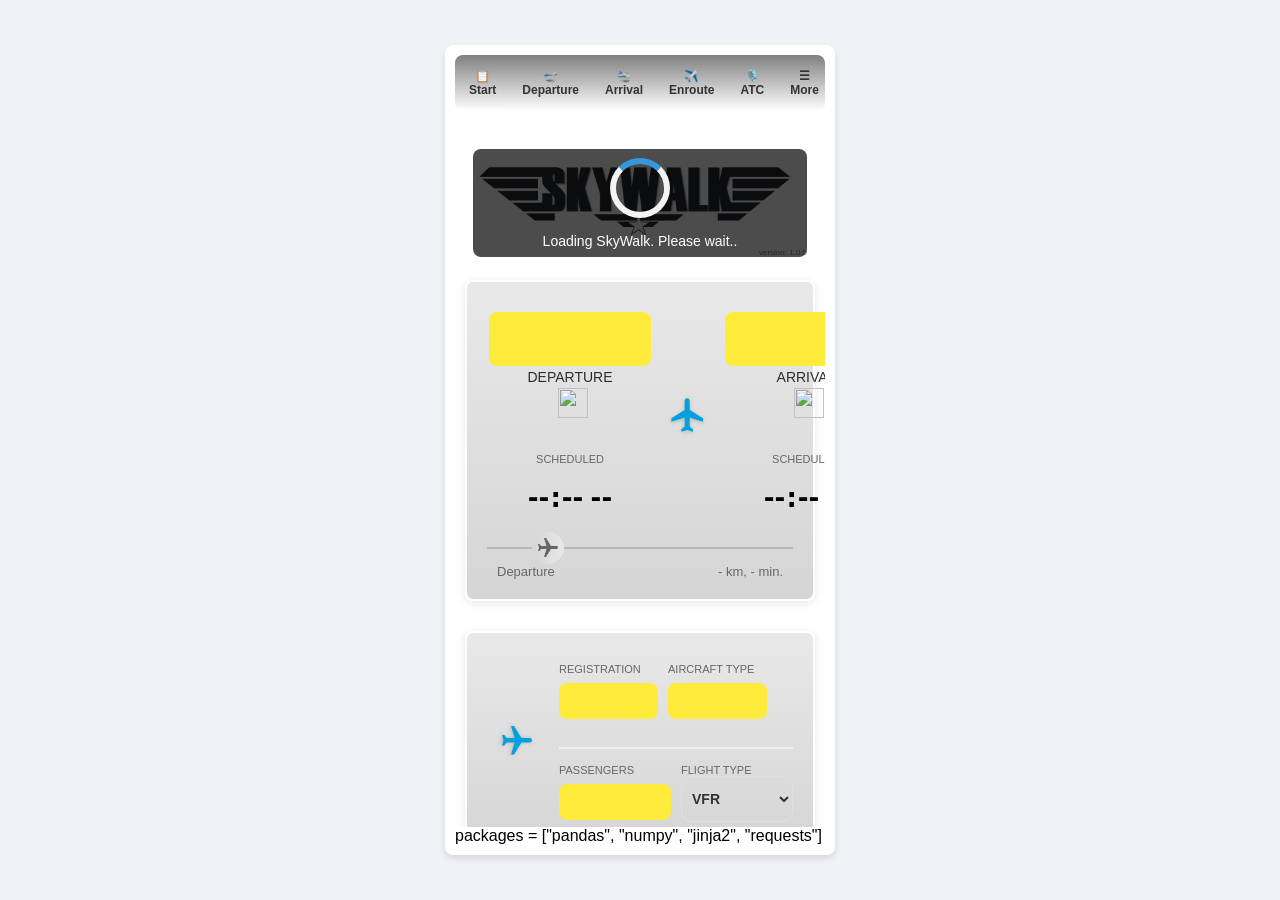
==== commit c662ea37: "new version" ====
--- a/index.html
+++ b/index.html
@@ -1993,8 +1993,37 @@
             </div>
         </div>
 
+
+        <div class="border-round-eged">
+            <div class="wind-grid" style="display: flex; align-items: center; gap: 1px;">
+                <input id="aircraft_field" type="text" class="tile-value UPPERCASE_input" placeholder="New Registration Name" style="background-color:transparent; font-size: 18px; padding: 0.5px;">
+            </div>
+
+            <div class="wind-grid" style="display: flex; align-items: center; gap: 8px;">
+                <!-- Delete Button -->
+                <button id="aircraft_delete_btn" onclick="window.delete_item_from_spinner('aircraft_spinner', 'AIRCRAFT', 'aircraft_field')" style="display: flex; justify-content: center; align-items: center; background-color: transparent; border: none; color: #666; cursor: pointer; width: 30px; height: 30px;" title="Delete Aircraft">🗑️</button>
+                <!-- Clean Button -->
+                <!--<button id="aircraft_clear_btn" onclick="aircraft_clean()" style="display: flex; justify-content: center; align-items: center; background-color: transparent; border: none; color: #666; cursor: pointer; width: 30px; height: 30px;" title="Create New Aircraft">🧹</button>-->
+                <!-- Spinner, loaded from load_spinner_selection() -->
+                <select id="aircraft_spinner" class="tile-value-dropdown" style="flex: 1; font-size: 12px; font-weight: normal;">
+                    <option value="">Select and Load</option>
+                </select>
+                <!-- Save button -->
+                <button id="aircraft_save_btn" style="display: flex; justify-content: center; align-items: center; background-color: transparent; border: none; color: #666; cursor: pointer; width: 30px; height: 30px;" title="Save Aircraft Specifications">💾</button>
+                <!-- Download button -->
+                <button id="aircraft_download_btn" style="display: flex; justify-content: center; align-items: center; background-color: transparent; border: none; color: #666; cursor: pointer; width: 30px; height: 30px;" title="Download Aircraft Specifications">📥</button>
+            </div>
+
+            <div class="button-row">
+                <button id="aircraft_clear_btn" class="button-style" title="Clean all aircraft fields." onclick="aircraft_clean()">
+                    Clean all aircraft fields
+                </button>
+            </div>
+
+        </div>
+
         <!-- IMPORT -->
-        <div class="collapsible" data-title="IMPORT">
+        <div class="collapsible" data-title="Import Registered Aircrafts">
         <div class="collapsible-header"></div>
         <div class="collapsible-content">
             <!--<div class="wind-grid" style="display: flex; align-items: center; gap: 1px;">
@@ -2014,35 +2043,6 @@
             </div>
         </div>
         </div>
-
-        <div class="border-round-eged">
-            <div class="wind-grid" style="display: flex; align-items: center; gap: 1px;">
-                <input id="aircraft_field" type="text" class="tile-value UPPERCASE_input" placeholder="New Registration Name" style="background-color:transparent; font-size: 18px; padding: 0.5px;">
-            </div>
-
-            <div class="wind-grid" style="display: flex; align-items: center; gap: 8px;">
-                <!-- Delete Button -->
-                <button id="aircraft_delete_btn" onclick="window.delete_item_from_spinner('aircraft_spinner', 'AIRCRAFT', 'aircraft_field')" style="display: flex; justify-content: center; align-items: center; background-color: transparent; border: none; color: #666; cursor: pointer; width: 30px; height: 30px;" title="Delete Aircraft">🗑️</button>
-                <!-- Clean Button -->
-                <!--<button id="aircraft_clear_btn" onclick="aircraft_clean()" style="display: flex; justify-content: center; align-items: center; background-color: transparent; border: none; color: #666; cursor: pointer; width: 30px; height: 30px;" title="Create New Aircraft">🧹</button>-->
-                <!-- Spinner, loaded from load_spinner_selection() -->
-                <select id="aircraft_spinner" class="tile-value-dropdown" style="flex: 1; font-size: 12px; font-weight: normal;">
-                    <option value="">Select and Load</option>
-                </select>
-                <!-- Save button -->
-                <button id="aircraft_save_btn" style="display: flex; justify-content: center; align-items: center; background-color: transparent; border: none; color: #666; cursor: pointer; width: 30px; height: 30px;" title="Save Aircraft Specifications">💾</button>
-                <!-- Download button -->
-                <button id="aircraft_download_btn" style="display: flex; justify-content: center; align-items: center; background-color: transparent; border: none; color: #666; cursor: pointer; width: 30px; height: 30px;" title="Download Aircraft Specifications">📥</button>
-            </div>
-
-            <div class="button-row">
-                <button id="aircraft_clear_btn" class="button-style" title="Clean all aircraft fields." onclick="aircraft_clean()">
-                    Clean all aircraft fields
-                </button>
-            </div>
-
-        </div>
-
 
         <!-- PERSONAL SPECIFICATIONS -->
         <div class="collapsible" data-title="Personal Specifications">
@@ -3467,6 +3467,14 @@
         select = js.document.getElementById('aircraft_spinner')
         select.value = 'Select and Load'
 
+        # Set REGISTRATION on start/main page to default.
+        callsignLabel = js.document.getElementById("CALLSIGN_LABEL")
+        callsignLabel.textContent = "REGISTRATION"
+
+        # Remove passengers
+        popField = js.document.getElementById("POB");
+        popField.value = ""
+
         # Load the default checklist
         js.window.flight_plan_data['AIRCRAFT'] = get_default_aircraft()
 
@@ -7582,7 +7590,7 @@
         window.WeightBalanceMain(prefix);
     }
 
-    function handleRegistrationClick() {
+    async function handleRegistrationClick() {
         console.log("> func: handleRegistrationClick()");
         const callsignField = document.getElementById("CALLSIGN");
         const callsignLabel = document.getElementById("CALLSIGN_LABEL");
@@ -7598,8 +7606,22 @@
         }
 
         // Check whether stored aircraft with this callsign exists
+        let jsonData = {}
         const cacheKey = `AIRCRAFT_${callsignValue}`; // e.g. AIRCRAFT_PH-SVU
-        const jsonData = localStorage.getItem(cacheKey);
+        const url = `${window.URL_AIRCRAFTS}${cacheKey}.json`;
+
+        // Load from cache
+        jsonData = localStorage.getItem(cacheKey);
+
+        // If no json is available, check whether it can be downloaded from url
+        if (!jsonData) {
+          callsignLabel.textContent = "⏳ REGISTRATION";
+          // Download jsondata from url and store in cache
+          jsonData = await importCacheEntryFromUrl(url, cacheKey);
+          // setTimeout(() => callsignLabel.textContent = "📥 REGISTRATION", 2000);
+          // Update the dropdown in aircraft-settings menu
+          updateDropdown('aircraft_spinner', 'AIRCRAFT', false);
+        }
 
         if (jsonData) {
             callsignLabel.textContent = "✅ REGISTRATION";
@@ -7640,6 +7662,7 @@
                 // Highlight any missing fields
                 highlightMissingFields();
 
+                alert(`✅ ${callsignValue} is set. For more details go here: ☰More → 🛠️Aircrafts.`);
             } catch (err) {
                 console.error("Invalid aircraft data in localStorage", err);
             }
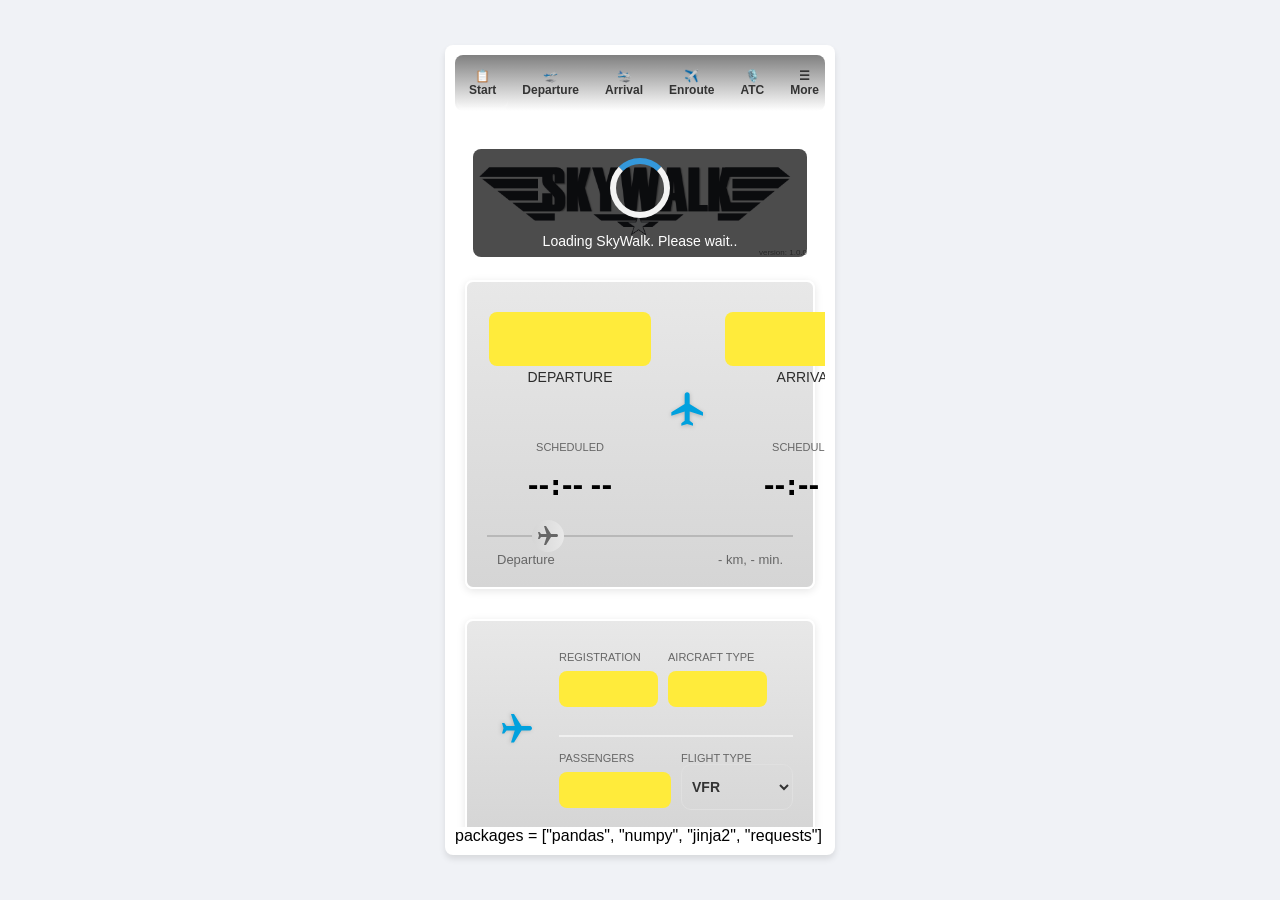
==== commit 24df0f6e: "new version" ====
--- a/index.html
+++ b/index.html
@@ -1,4 +1,7 @@
-<script>
+<!DOCTYPE html>
+<html lang="en">
+
+<!--
 // SkyWalk Application
 
 // Copyright (c) 2025 Erdogan Taskesen
@@ -37,11 +40,9 @@
 // Contact:
 // For commercial licensing requests, contact:
 // <motel_voluten_7n@icloud.com>
-</script>
-
-
-<!DOCTYPE html>
-<html lang="en">
+
+-->
+
 
 <head>
     <meta charset="UTF-8">
@@ -76,7 +77,7 @@
     <script src="./libs/leaflet.js"></script>
 
     <!--APP FILES-->
-    <link rel="manifest" href="/manifest.json">
+    <link rel="manifest" href="manifest.json">
     <script src="app.js"></script>
 
     <!--SCRIPTS-->
@@ -532,9 +533,6 @@
                 <img id="DEPARTURE_CATAGORY_ICON" src="" alt="" style="width:35px; height:auto; vertical-align:middle; margin-left:6px;">
                 <img id="DEPARTURE_VFR_ICON" src="" alt="" style="width:70px; height:auto; vertical-align:middle; margin-left:6px;">
                 <img id="DEPARTURE_METAR_WARNING" src="" alt="" style="width:70px; height:auto; vertical-align:middle; margin-left:6px;">
-                <!--<button id="DEPARTURE_LOAD_ICAO" title="Reset to default aerodrome (ICAO) information" style="background-color: transparent; border: none; color: #666; width: 30px; min-width: 24px; height: 24px; padding: 0; margin: 8px 0 8px 4px; flex: 0 0 auto; cursor: pointer;">🏬</button>-->
-                <!--<button id="DEPARTURE_USE_CACHED" title="Retrieve most recent METAR weather information from Aviation weather" style="background-color: transparent; border: none; color: #666; width: 30px; min-width: 24px; height: 24px; padding: 0; margin: 8px 0 8px 4px; flex: 0 0 auto; cursor: pointer;">⛅</button>-->
-                <!--<input type="text" id="DEPARTURE_ICAO" class="tile-value UPPERCASE_input sync-departure" onchange="window.load_aerodrome_from_json('DEPARTURE')" placeholder="ICAO" disabled>-->
             </div>
 
         </div>
@@ -617,11 +615,15 @@
         <div class="collapsible-header" id='DEPARTURE_AERODROME_MENU_TOP'></div>
         <div class="collapsible-content" id='DEPARTURE_AERODROME_MENU_BACKGROUND'>
 
-            <div class="wind-grid">
+            <div class="grid-two-thirds-one-third">
                 <div class="tile">
                     <input id="DEPARTURE_NAME" type="text" class="tile-value" title="Name of the aerodrome how it is known on the radio">
                     <span class="tile-label">Aerodrome name</span>
                 </div>
+                <select id="DEPARTURE_CTR" class="tile-value-dropdown" onchange="highlightMissingFields(); highlightDropdownMenus('DEPARTURE')" style="text-align: center;">
+                    <option value=""></option>
+                    <option value="CTR">CTR</option>
+                </select>
             </div>
 
             <div class="grid-two-thirds-one-third">
@@ -629,14 +631,13 @@
                     <input id="DEPARTURE_POSITION" type="text" class="tile-value UPPERCASE_input" title="Position of the Aircraft (at the apron)">
                     <span class="tile-label">Position of the aircraft</span>
                 </div>
-
-                <select id="DEPARTURE_CTR" class="tile-value-dropdown" onchange="highlightMissingFields(); highlightDropdownMenus('DEPARTURE')" style="text-align: center;">
-                    <option value=""></option>
-                    <option value="CTR">CTR</option>
-                </select>
-            </div>
-
-            <div class="wind-grid">
+                <div class="tile">
+                    <input id="DEPARTURE_CIRCUIT_ALTITUDE" type="text" class="tile-value" title="The altitude of the circuit in feet.">
+                    <span class="tile-label">Altitude circuit(ft)</span>
+                </div>
+            </div>
+
+            <div class="grid-two-thirds-one-third">
                 <div class="tile">
                     <input id="DEPARTURE_ROUTE_NAME" type="text" class="tile-value UPPERCASE_input" title="The name of the route (e.g., MIKE/ROMEO) for departure.">
                     <span class="tile-label">Name departure</span>
@@ -644,10 +645,6 @@
                 <div class="tile">
                     <input id="DEPARTURE_ROUTE_ALTITUDE" type="text" class="tile-value" title="The altitude of the route in feet.">
                     <span class="tile-label">Altitude departure (ft)</span>
-                </div>
-                <div class="tile">
-                    <input id="DEPARTURE_CIRCUIT_ALTITUDE" type="text" class="tile-value" title="The altitude of the circuit in feet.">
-                    <span class="tile-label">Altitude circuit(ft)</span>
                 </div>
             </div>
 
@@ -662,7 +659,7 @@
 
             <div class="button-row">
                 <button id="DEPARTURE_LOAD_ICAO" class="button-style" title="Reset to default aerodrome (ICAO) information">
-                    Retrieve Original Aerodrome Information
+                    Retrieve Original Aerodrome Info
                 </button>
                 <button onclick="window.save_aerodrome_to_json('DEPARTURE')" title="Save custom aerodrome information" style="background-color: transparent; border: none; color: #666; width: 30px; min-width: 24px; height: 24px; padding: 0; margin: 8px 4px 8px 0; flex: 0 0 auto; cursor: pointer; float: right;">💾</button>
             </div>
@@ -1129,12 +1126,15 @@
         <div class="collapsible-content" id='ARRIVAL_AERODROME_MENU_BACKGROUND'>
         <!--<div class="collapsible-content">-->
 
-            <div class="wind-grid">
-
+            <div class="grid-two-thirds-one-third">
                 <div class="tile">
                     <input id="ARRIVAL_NAME" type="text" class="tile-value" title="Name of the aerodrome how it is known on the radio">
                     <span class="tile-label">Aerodrome name</span>
                 </div>
+                <select id="ARRIVAL_CTR" class="tile-value-dropdown" onchange="highlightMissingFields(); highlightDropdownMenus('ARRIVAL')" style="text-align: center;">
+                    <option value=""></option>
+                    <option value="CTR">CTR</option>
+                </select>
             </div>
 
             <div class="grid-two-thirds-one-third">
@@ -1142,14 +1142,13 @@
                     <input id="ARRIVAL_POSITION" type="text" class="tile-value UPPERCASE_input" title="Position of the Aircraft (at the apron)">
                     <span class="tile-label">Position of the aircraft</span>
                 </div>
-
-                <select id="ARRIVAL_CTR" class="tile-value-dropdown" onchange="highlightMissingFields(); highlightDropdownMenus('ARRIVAL')" style="text-align: center;">
-                    <option value=""></option>
-                    <option value="CTR">CTR</option>
-                </select>
-            </div>
-
-            <div class="wind-grid">
+                <div class="tile">
+                    <input id="ARRIVAL_CIRCUIT_ALTITUDE" type="text" class="tile-value" title="The altitude of the circuit in feet.">
+                    <span class="tile-label">Altitude circuit(ft)</span>
+                </div>
+            </div>
+
+            <div class="grid-two-thirds-one-third">
                 <div class="tile">
                     <input id="ARRIVAL_ROUTE_NAME" type="text" class="tile-value UPPERCASE_input" title="The name of the route (e.g., MIKE/ROMEO) for ARRIVAL.">
                     <span class="tile-label">Name arrival</span>
@@ -1158,11 +1157,6 @@
                     <input id="ARRIVAL_ROUTE_ALTITUDE" type="text" class="tile-value" title="The altitude of the route in feet.">
                     <span class="tile-label">Altitude arrival (ft)</span>
                 </div>
-                <div class="tile">
-                    <input id="ARRIVAL_CIRCUIT_ALTITUDE" type="text" class="tile-value" title="The altitude of the circuit in feet.">
-                    <span class="tile-label">Altitude circuit(ft)</span>
-                </div>
-
             </div>
 
             <!-- Cloud layers -->
@@ -1184,7 +1178,7 @@
 
             <div class="button-row">
                 <button id="ARRIVAL_LOAD_ICAO" class="button-style" title="Reset to default aerodrome (ICAO) information">
-                    Retrieve Original Aerodrome Information
+                    Retrieve Original Aerodrome Info
                 </button>
                 <button onclick="window.save_aerodrome_to_json('ARRIVAL')" title="Save custom aerodrome information" style="background-color: transparent; border: none; color: #666; width: 30px; min-width: 24px; height: 24px; padding: 0; margin: 8px 4px 8px 0; flex: 0 0 auto; cursor: pointer; float: right;">💾</button>
             </div>
@@ -4389,7 +4383,8 @@
 
         # Update weight and balance
         js.window.aircraft_populate_js();
-        js.window.update_aerodrome_weights_js(fname);
+        # Do not update weights and fuel because to default!
+        # js.window.update_aerodrome_weights_js(fname);
         # Compute Fuel per leg
         js.window.computeArrivalFuelPerLeg();
         # Compute Weight and Balance
@@ -5431,9 +5426,9 @@
             checklist_populate()
             # Populate aircraft settings
             js.window.aircraft_populate_js(False)
-            # Update METAR
-            js.window.retrieve_metar('DEPARTURE', verbose='silent')
-            js.window.retrieve_metar('ARRIVAL', verbose='silent')
+            # Update METAR but wait until it is finished before proceeding
+            await js.window.retrieve_metar('DEPARTURE', verbose='silent')
+            await js.window.retrieve_metar('ARRIVAL', verbose='silent')
             # Update weight and balance
             js.window.WeightBalanceMain('SETTINGS')
             js.window.WeightBalanceMain('DEPARTURE')
@@ -6900,13 +6895,13 @@
         if (targetTab === 'DEPARTURE') {
           // Sync checkboxes and fields on startup
            syncWeightCheckboxesAndFields(`ARRIVAL_WEIGHT_CHECKBOX`);
-           // window.WeightBalanceMain(targetTab);
+           WeightBalanceMain(targetTab);
         }
         // Calculate Weight and Balance and Departure tab
         if (targetTab === 'ARRIVAL') {
           // Sync checkboxes and fields on startup
            syncWeightCheckboxesAndFields(`DEPARTURE_WEIGHT_CHECKBOX`);
-           // window.WeightBalanceMain(targetTab);
+           WeightBalanceMain(targetTab);
         }
 
         // WHEN THE TAB MAP IS CLICKED, UPDATE THE MAP WITH THE ROUTE AND FILL WINDOW.WAYPOINTS
@@ -7596,6 +7591,7 @@
         const callsignLabel = document.getElementById("CALLSIGN_LABEL");
         const aircraftField = document.getElementById("AIRCRAFT_TYPE");
         const popField = document.getElementById("POB");
+        const aircraftFuel = document.getElementById("DEPARTURE_WEIGHT_FUEL_LITERS");
 
         if (!callsignField || !callsignLabel || !aircraftField) return;
         const callsignValue = String(callsignField.value ?? '').trim();
@@ -7612,15 +7608,17 @@
 
         // Load from cache
         jsonData = localStorage.getItem(cacheKey);
-
         // If no json is available, check whether it can be downloaded from url
         if (!jsonData) {
           callsignLabel.textContent = "⏳ REGISTRATION";
           // Download jsondata from url and store in cache
           jsonData = await importCacheEntryFromUrl(url, cacheKey);
-          // setTimeout(() => callsignLabel.textContent = "📥 REGISTRATION", 2000);
           // Update the dropdown in aircraft-settings menu
-          updateDropdown('aircraft_spinner', 'AIRCRAFT', false);
+          await updateDropdown('aircraft_spinner', 'AIRCRAFT', false);
+          // if (jsonData) {
+          //   alert(`✅ ${callsignValue} is set. For more details go here: ☰More → 🛠️Aircrafts.`);
+          // }
+
         }
 
         if (jsonData) {
@@ -7644,8 +7642,18 @@
 
                 // Populate aerodromes and aircraft settings
                 aircraft_populate_js();
-                update_aerodrome_weights_js("DEPARTURE");
-                update_aerodrome_weights_js("ARRIVAL");
+                // Check whether fields are already populated
+                if (Number(aircraftFuel.value) > 0) {
+                  const loadDefaults = confirm("ℹ️ Aircraft fuel and weights are already set. Do you want to load default aerodrome weights?");
+                    if (loadDefaults) {
+                        update_aerodrome_weights_js("DEPARTURE");
+                        update_aerodrome_weights_js("ARRIVAL");
+                    }
+                } else {
+                    update_aerodrome_weights_js("DEPARTURE");
+                    update_aerodrome_weights_js("ARRIVAL");
+                }
+
                 // Update METAR
                 retrieve_metar('DEPARTURE', verbose='silent')
                 retrieve_metar('ARRIVAL', verbose='silent')
@@ -7662,7 +7670,6 @@
                 // Highlight any missing fields
                 highlightMissingFields();
 
-                alert(`✅ ${callsignValue} is set. For more details go here: ☰More → 🛠️Aircrafts.`);
             } catch (err) {
                 console.error("Invalid aircraft data in localStorage", err);
             }
@@ -8404,8 +8411,8 @@
     // Update dropdown menu colors based on required fields
     window.highlightDropdownMenus = (function() {
         const aerodromeFieldIds = [
-            'DEPARTURE_NAME', 'DEPARTURE_POSITION', 'DEPARTURE_RUNWAY_NR', 'DEPARTURE_ROUTE_NAME', 'DEPARTURE_ROUTE_ALTITUDE',
-            'ARRIVAL_NAME', 'ARRIVAL_POSITION', 'ARRIVAL_RUNWAY_NR', 'ARRIVAL_ROUTE_NAME', 'ARRIVAL_ROUTE_ALTITUDE'
+            'DEPARTURE_NAME', 'DEPARTURE_POSITION', 'DEPARTURE_ROUTE_NAME', 'DEPARTURE_ROUTE_ALTITUDE',
+            'ARRIVAL_NAME', 'ARRIVAL_POSITION', 'ARRIVAL_ROUTE_NAME', 'ARRIVAL_ROUTE_ALTITUDE'
         ];
 
         const contactFieldIds = [
@@ -8427,21 +8434,21 @@
 
             const elementName = document.getElementById(`${prefix}_NAME`);
             const elementPosition = document.getElementById(`${prefix}_POSITION`);
-            const elementRunway = document.getElementById(`${prefix}_RUNWAY_NR`);
+            // const elementRunway = document.getElementById(`${prefix}_RUNWAY_NR`);
             const elementRoute = document.getElementById(`${prefix}_ROUTE_NAME`);
             const elementAltitude = document.getElementById(`${prefix}_ROUTE_ALTITUDE`);
 
             const nameVal = elementName?.value ?? '';
             const posVal = elementPosition?.value ?? '';
-            const rwyVal = elementRunway?.value ?? '';
+            // const rwyVal = elementRunway?.value ?? '';
             const routeVal = elementRoute?.value ?? '';
             const altVal = elementAltitude?.value ?? '';
 
             let allFilled;
             if (prefix === 'ARRIVAL') {
-                allFilled = nameVal !== '' && rwyVal !== '' && routeVal !== '' && altVal !== '';
+                allFilled = nameVal !== '' && routeVal !== '' && altVal !== '';
             } else {
-                allFilled = nameVal !== '' && posVal !== '' && rwyVal !== '' && routeVal !== '' && altVal !== '';
+                allFilled = nameVal !== '' && posVal !== '' && routeVal !== '' && altVal !== '';
             }
 
             let TopMenuColor = window.DEFAULTCOLOR
--- a/style.css
+++ b/style.css
@@ -743,12 +743,11 @@
 }
 
 /* =================== TILES =================== */
-
 .tile {
-    background: white;
+    background: linear-gradient(to bottom, #ffffff 0%, #f5f5f5 100%);
     border: 1px solid #dcdcdc;
-    border-radius: 14px;
-    padding: 12px 10px;
+    border-radius: 10px;
+    padding: 12px 10px 8px 10px;
     text-align: center;
     font-size: 16px;
     line-height: 1.2;
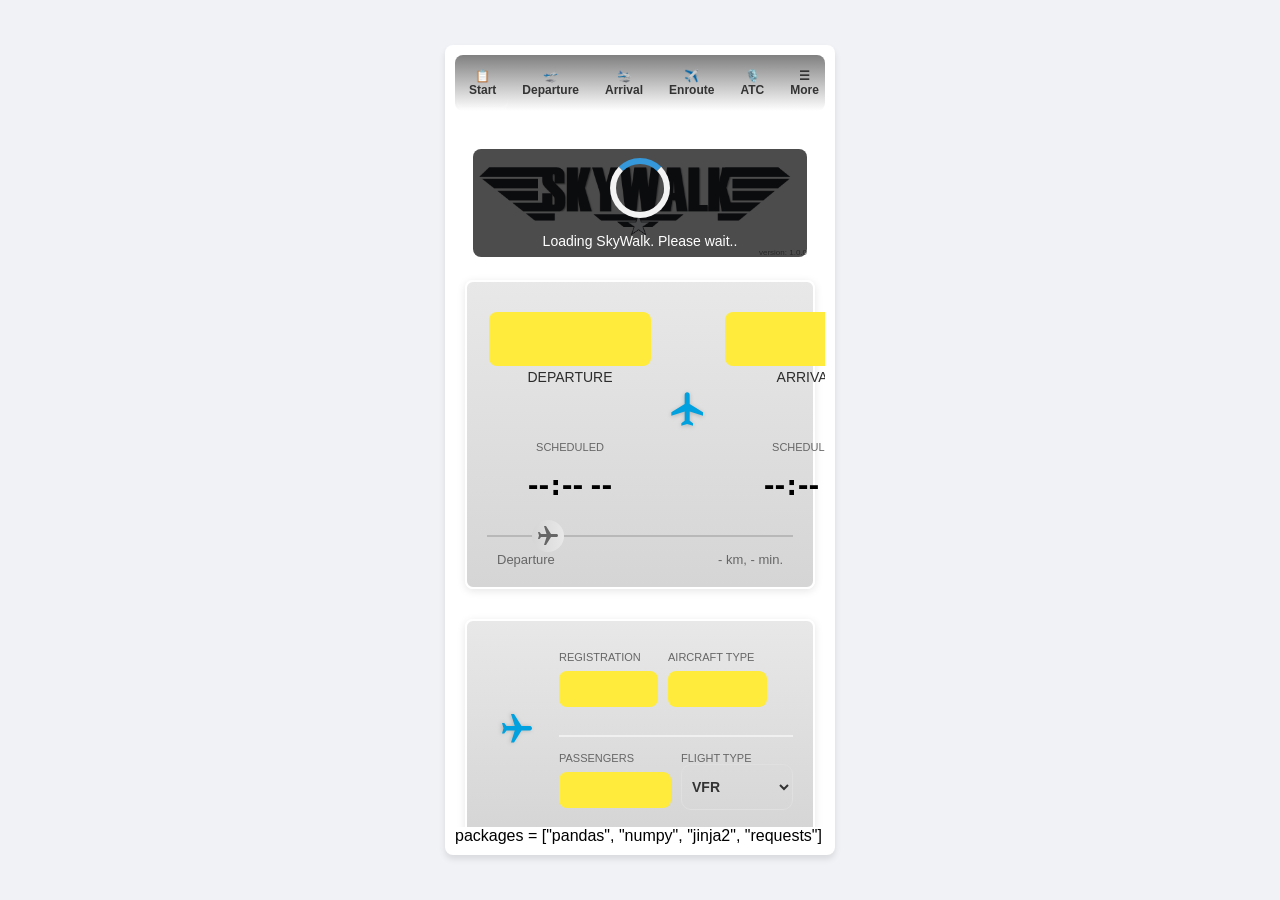
==== commit 57cbdad9: "new version" ====
--- a/index.html
+++ b/index.html
@@ -353,7 +353,8 @@
             <div class="flight-card-row">
 
                 <!-- LEFT 15% COLUMN -->
-                <div class="flight-card-icon" onclick="window.load_flightplan()">
+                <div class="flight-card-icon" onclick="load_
+                  js()">
                     <div class="plane-small">
                         <svg viewBox="0 0 24 24" xmlns="http://www.w3.org/2000/svg">
                             <path d="M21 16v-2l-8-5V3.5c0-.83-.67-1.5-1.5-1.5S10 2.67 10 3.5V9l-8 5v2l8-2.5V19l-2 1.5V22l3.5-1 3.5 1v-1.5L13 19v-5.5l8 2.5z"/>
@@ -385,9 +386,13 @@
                         <!-- Spinner -->
                         <div class="wind-grid">
                             <!--<span class="tile-label" style="text-align: left;">FLIGHT PLAN</span>-->
-                            <select id="plan_spinner" class="tile-value-dropdown" onchange="this.value && window.load_flightplan()" style="text-align: left; background: lightgray; font-size: 12px; font-weight: normal;">
+                            <select id="plan_spinner" class="tile-value-dropdown" onchange="this.value && load_flightplan_js()" style="text-align: left; background: lightgray; font-size: 12px; font-weight: normal;">
                                 <option value="">Select and Load</option>
                             </select>
+                            <!-- Load progress bar – shown only while load_flightplan_js() is running -->
+                            <div id="load_progress_track" style="display:none; height:4px; width:100%; background:#e0e0e0; border-radius:2px; margin-top:3px; overflow:hidden;">
+                                <div id="load_progress_bar" style="height:100%; width:0%; background:#006280; border-radius:2px; transition:width 0.25s ease;"></div>
+                            </div>
                         </div>
                         <!-- Save button -->
                         <button id="save_fields_btn" onclick="window.save_flightplan()" style="display: flex; justify-content: right; align-items: right; background-color: transparent; border: none; color: #666; cursor: pointer; width: 30px; height: 30px;" title="Save Flight Plan">💾</button>
@@ -2720,24 +2725,6 @@
 
 
 <script>
-
-
-    /**
-     * Auto-update for RUNWAY PLOT when inputs change
-     */
-     // function RunRunwayMain(prefix) {
-     //   // Update the runway
-     //   displayRunwayMain(prefix);
-     //   // If wind direction is not a number (e.g., 'VRB' or any non-numeric input)
-     //   cleanWindEnvelopeFields(prefix, action = "empty", "Wind direction or strength is invalid or variable.", "Retrieve METAR information or set the wind strength manually.")
-     //   createCloudPlot(prefix, "show", false)
-     //   // Update weight and balance
-     //   WeightBalanceMain('DEPARTURE');
-     //   WeightBalanceMain('ARRIVAL');
-     //   // Update highlights
-     //   highlightMissingFields()
-     //   highlightDropdownMenus()
-     // }
 
      function AutoUpdateRunwayResults(elementOrEvent) {
        console.log('> func: AutoUpdateRunwayResults()');
@@ -2856,7 +2843,7 @@
             // Rebuild sections and categories after loading
             // createChecklistSections();
             populateChecklistCatagories();
-            // checklist_populate();
+            // checklist_populate_js();
         }
     });
 
@@ -3299,7 +3286,7 @@
             if elementId == 'checklist_spinner':
                 js.window.flight_plan_data['CHECKLIST'] = data_dict
                 js.document.getElementById('checklist_field').value = user_selection
-                checklist_populate()
+                js.window.checklist_populate_js()
             elif elementId == 'aircraft_spinner':
                 js.window.flight_plan_data['AIRCRAFT'] = data_dict
                 js.document.getElementById('aircraft_field').value = user_selection
@@ -3488,7 +3475,7 @@
         js.document.getElementById('SETTINGS_takeoff_cg').value = 0
 
         # Populate aircraft with defaults
-        js.window.aircraft_populate_js(updateGeneralTab=False)
+        js.window.aircraft_populate_js(False)
         js.window.WeightBalanceMain('SETTINGS')
         js.window.cleanRunwayFields('DEPARTURE', 'empty')
         js.window.cleanRunwayFields('ARRIVAL', 'empty')
@@ -3507,8 +3494,8 @@
         js.window.SavePOHData('ARRIVAL')
         js.window.flight_plan_data['AIRCRAFT']['POH_LANDING_RECORDS'] = json.loads(js.window.flight_plan_data['AIRCRAFT']['POH_LANDING_RECORDS'])
 
-        print('HERE')
-        print(js.window.flight_plan_data['AIRCRAFT'])
+        #print('HERE')
+        #print(js.window.flight_plan_data['AIRCRAFT'])
 
         # Matching pairs for GUI and dictionary
         matching_pairs = aircraft_matching_pairs()
@@ -3624,39 +3611,7 @@
             return
 
         # Update checklist UI
-        checklist_populate()
-
-
-    def checklist_populate():
-        """Populate the checklist with data from js.window.flight_plan_data['CHECKLIST'].
-
-        This function iterates over each key in `js.window.flight_plan_data['CHECKLIST']`.
-        If the value associated with a key is a dictionary, it calls `js.window.populateChecklist()`
-        to populate the checklist with that data.
-
-        Returns
-        -------
-        None
-            This function does not return anything. It only updates the checklist in place.
-            If `js.window.flight_plan_data['CHECKLIST']` is not found or does not contain any dictionaries,
-            it prints a warning message and returns early.
-
-        """
-        print('> func: checklist_populate()')
-        if not js.window.flight_plan_data.get('CHECKLIST'):
-            print('   > ⚠️ CHECKLIST not found in [js.window.flight_plan_data]')
-            return
-
-        # Populate the checklist
-        for key in js.window.flight_plan_data['CHECKLIST'].keys():
-            if isinstance(js.window.flight_plan_data['CHECKLIST'][key], dict):
-                # A match is created for the data-title to fill the right elements
-                js.window.populateChecklist(f"{key.title()}")
-
-        # Automatically create the checklists
-        # window.createChecklistSections()
-        # window.populateChecklistCatagories()
-
+        js.window.checklist_populate_js()
 
     def checklist_clean(verbose='info'):
         print('> func: checklist_clean()')
@@ -3669,7 +3624,7 @@
         js.window.flight_plan_data['CHECKLIST'] = get_default_checklist()
 
         # Populate checklist with defaults
-        checklist_populate()
+        js.window.checklist_populate_js()
 
         if verbose=='info':
             js.window.alert(f"ℹ️ Default checklist catagories and items are loaded.")
@@ -4980,10 +4935,6 @@
         if (expect_runway != '' and expect_runway is not None):
             # Set new runway
             runwayField.value = expect_runway
-            # Change color
-            # runwayField.style.backgroundColor = "#e6f0ff";
-            # metarText.value = js.window.messages;
-            # Update runway properties
             js.window.setRunwaySurface(fname)
             js.window.displayRunwayMain(fname)
 
@@ -5331,123 +5282,6 @@
         except Exception as e:
             print(f"   >⚠️ Error loading flightplan: {e}")
             js.window.alert(f"❗ Error loading flight plan: {e}")
-
-
-    async def load_flightplan():
-        """Load flightplan from localStorage"""
-        print(f"> func: load_flightplan()")
-
-        plan_name = js.document.getElementById('plan_spinner').value
-
-        if not plan_name or plan_name == "":
-            print("⚠️ No flightplan selected")
-            return
-
-        # Remove flashcards
-        js.window.flashcardClean('DEPARTURE')
-        js.window.flashcardClean('ARRIVAL')
-
-        # Remove METAR widget
-        remove_metar_widget('DEPARTURE')
-        remove_metar_widget('ARRIVAL')
-
-        # remove wind envelope plot
-        js.window.cleanWindEnvelopeFields('DEPARTURE', 'empty')
-        js.window.cleanWindEnvelopeFields('ARRIVAL', 'empty')
-        # Clean Weigth&Balance
-        js.window.cleanWeightBalanceFields('DEPARTURE', 'empty');
-        js.window.cleanWeightBalanceFields('ARRIVAL', 'empty');
-
-        # Set default values for dropdown elements
-        select = js.document.getElementById('DEPARTURE_ICAO_CITY')
-        select.innerHTML = '<option value="">Select ICAO</option>'
-        select = js.document.getElementById('ARRIVAL_ICAO_CITY')
-        select.innerHTML = '<option value="">Select ICAO</option>'
-
-        # Load from localStorage
-        storage_key = f"FLIGHTPLAN_{plan_name}"
-        json_data = js.localStorage.getItem(storage_key)
-
-        if not json_data:
-            print(f"   >⚠️ Flightplan not found: {plan_name}")
-            js.window.alert(f"⚠️ Flightplan '{plan_name}' not found.")
-            return
-
-        # Parse JSON
-        try:
-            # Load json data file
-            flight_plan_dict = json.loads(json_data)
-            print(f"   >✅ Loaded {len(flight_plan_dict)} fields")
-
-            # Initialize empty waypoints array
-            js.window.waypoints = []
-            js.window.leginfo = {}
-            js.window.RUNWAY = {}
-
-            # Fill the flight_plan_data dictionary from the loaded JSON data
-            for key, value in flight_plan_dict.items():
-                js.window.flight_plan_data[key] = value
-
-            # Update GUI FIELDS
-            update_general_gui_fields(flight_plan_dict)
-            update_aerodrome_gui_fields('DEPARTURE')
-            update_aerodrome_gui_fields('ARRIVAL')
-
-            # Update IMAGES
-            await update_aerodrome_image('DEPARTURE')
-            await update_aerodrome_image('ARRIVAL')
-
-            # Clear Flag
-            js.window.updateFlag('DEPARTURE', 'remove')
-            js.window.updateFlag('ARRIVAL', 'remove')
-
-            # Cleanly initialize new runway plot
-            js.window.cleanRunwayFields('DEPARTURE', 'empty')
-            js.window.cleanRunwayFields('ARRIVAL', 'empty')
-
-            # Update VFR icon
-            js.window.updateFlightCatagoryIcon('DEPARTURE', remove=True)
-            js.window.updateFlightCatagoryIcon('ARRIVAL', remove=True)
-
-            # Add data to javascript global cache. This is needed for the aerodrome selection and plotting on the map
-            if flight_plan_dict['DEPARTURE_COUNTRY'] != '':
-                await import_country_selected('DEPARTURE', flight_plan_dict['DEPARTURE_COUNTRY'], window.UNZIPK)
-                # Update spinner
-                element = js.document.getElementById('DEPARTURE_ICAO_CITY')
-                element.value = flight_plan_dict['DEPARTURE_ICAO_CITY']
-
-            if flight_plan_dict['ARRIVAL_COUNTRY'] != '':
-                await import_country_selected('ARRIVAL', flight_plan_dict['ARRIVAL_COUNTRY'], window.UNZIPK)
-                # Update spinner
-                element = js.document.getElementById('ARRIVAL_ICAO_CITY')
-                element.value = flight_plan_dict['ARRIVAL_ICAO_CITY']
-
-            # Populate checklist
-            checklist_populate()
-            # Populate aircraft settings
-            js.window.aircraft_populate_js(False)
-            # Update METAR but wait until it is finished before proceeding
-            await js.window.retrieve_metar('DEPARTURE', verbose='silent')
-            await js.window.retrieve_metar('ARRIVAL', verbose='silent')
-            # Update weight and balance
-            js.window.WeightBalanceMain('SETTINGS')
-            js.window.WeightBalanceMain('DEPARTURE')
-            js.window.WeightBalanceMain('ARRIVAL')
-            # Compute Runway stats
-            js.window.displayRunwayMain("DEPARTURE");
-            js.window.displayRunwayMain("ARRIVAL");
-            # Update flightinfo
-            js.window.waypoints = to_js(window.flight_plan_data["WAYPOINTS"])
-            js.window.leginfo = to_js(window.flight_plan_data["LEGINFO"])
-            time_dep = js.document.getElementById('DEPARTURE_clockField').value
-            js.window.UpdateFlightInfoFields(time_dep, True, True)
-
-            print(f"   >✅ Flightplan '{plan_name}' loaded successfully")
-            #js.alert(f"✅ Flightplan '{plan_name}' loaded successfully with the latest METAR weather information.")
-        except Exception as e:
-            print(f"   >❗ Error loading flightplan: {e}")
-            js.window.alert(f"❗ Error loading flight plan: {e}")
-
 
     def store_field(element_id=None):
         js.window.flight_plan_data[element_id] = js.document.getElementById(element_id).value
@@ -6780,7 +6614,6 @@
     # =================================================================
 
     js.window.create_new_flightplan = create_new_flightplan
-    js.window.load_flightplan = load_flightplan
     js.window.delete_flightplan = delete_flightplan
     js.window.save_flightplan = save_flightplan
 
@@ -6799,7 +6632,7 @@
     js.window.checklist_clean = checklist_clean
     js.window.check_items_complete = check_items_complete
     js.window.checklist_print = checklist_print
-    js.window.checklist_populate = checklist_populate
+    #js.window.checklist_populate = checklist_populate
     js.window.get_default_checklist = get_default_checklist
     js.window.checklist_update_catagories = checklist_update_catagories
 
@@ -6857,6 +6690,7 @@
     js.window.predict_runway_number = predict_runway_number
     js.window.compute_wind_envelope = compute_wind_envelope
     js.window.get_top_metar_stations = get_top_metar_stations
+    js.window.remove_metar_widget = remove_metar_widget
 
   </script>
 
@@ -6911,7 +6745,7 @@
         }
         //  CHECKLIST TAB: UPDATE CHECKLISTS
         if (targetTab === "CHECKLIST") {
-          checklist_populate()
+          checklist_populate_js()
         }
 
         // REPLACE INFORMATION with "INFO" in the ENROUTE TAB.
@@ -7177,9 +7011,9 @@
 
     // Auto-load functionality moved to plan_spinner onChange event
     document.getElementById('plan_spinner').addEventListener('change', async (e) => {
-      if (e.target.value && pyscriptReady && window.load_flightplan) {
+      if (e.target.value && pyscriptReady && load_flightplan_js) {
         try {
-          await window.load_flightplan();
+          await load_flightplan_js();
           console.log("✅ Flightplan loaded successfully");
           // Update missing fields after loading
           highlightMissingFields();
@@ -7313,7 +7147,7 @@
       });
     });
 
-      // Update the wind envelope directly after chaning the inputfields
+      // Update the wind envelope directly after changing inputfields
     ['ARRIVAL_WIND_VARIATION', 'DEPARTURE_WIND_VARIATION', 'ARRIVAL_WIND_GUST', 'DEPARTURE_WIND_GUST', 'DEPARTURE_WIND_STRENGTH', 'DEPARTURE_WIND_DIRECTION', 'ARRIVAL_WIND_STRENGTH', 'ARRIVAL_WIND_DIRECTION'].forEach(id => {
       document.getElementById(id)?.addEventListener('change', e => {
         const num = Number(String(e?.target?.value ?? '').trim());
@@ -7321,7 +7155,8 @@
         // Get prefix
         const prefix = id.startsWith('DEPARTURE') ? 'DEPARTURE' : 'ARRIVAL';
         // Update the windEnvelope
-        window.windEnvelopeMain(prefix);
+        windEnvelopeMain(prefix);
+        // predictBestRunwayMain(prefix)
       });
     });
 
@@ -8408,6 +8243,200 @@
     });
 
 
+    // ── Flight-plan load progress bar ────────────────────────────────────────
+    window.loadProgress = (function () {
+        let STEPS = 10; // Default number of steps
+        let current = 0;
+        const track = document.getElementById('load_progress_track');
+        const bar   = document.getElementById('load_progress_bar');
+
+        function set(pct) {
+            if (!bar || !track) return;
+            bar.style.width = Math.min(pct, 100) + '%';
+        }
+
+        return {
+            start(steps = 10) {
+                STEPS = Number.isFinite(Number(steps)) && Number(steps) > 0 ? Number(steps) : 10;
+                current = 0;
+                if (track) track.style.display = 'block';
+                set(0);
+            },
+            step() {
+                current++;
+                set(Math.round((current / STEPS) * 95)); // cap at 95 until done()
+            },
+            done() {
+                set(100);
+                setTimeout(() => {
+                    if (track) track.style.display = 'none';
+                    set(0);
+                    current = 0;
+                }, 600);
+            }
+        };
+    })();
+
+    window.load_flightplan_js = async function () {
+        console.log('> func: load_flightplan_js()');
+
+        const planName = document.getElementById('plan_spinner').value;
+        if (!planName) {
+            console.warn('⚠️ No flightplan selected');
+            return;
+        }
+
+        loadProgress.start(steps=12);
+
+        // ── 1. Cleanup
+        window.flashcardClean('DEPARTURE');
+        window.flashcardClean('ARRIVAL');
+        window.remove_metar_widget('DEPARTURE');
+        window.remove_metar_widget('ARRIVAL');
+        window.cleanWindEnvelopeFields('DEPARTURE', 'empty');
+        window.cleanWindEnvelopeFields('ARRIVAL', 'empty');
+        window.cleanWeightBalanceFields('DEPARTURE', 'empty');
+        window.cleanWeightBalanceFields('ARRIVAL', 'empty');
+        document.getElementById('DEPARTURE_ICAO_CITY').innerHTML = '<option value="">Select ICAO</option>';
+        document.getElementById('ARRIVAL_ICAO_CITY').innerHTML  = '<option value="">Select ICAO</option>';
+        loadProgress.step(); // 1
+
+        // ── 2. Load from localStorage
+        const jsonData = localStorage.getItem(`FLIGHTPLAN_${planName}`);
+        if (!jsonData) {
+            alert(`⚠️ Flightplan '${planName}' not found.`);
+            loadProgress.done();
+            return;
+        }
+
+        try {
+            let fpDict = JSON.parse(jsonData);
+            console.log(`   >✅ Loaded ${Object.keys(fpDict).length} fields`);
+
+            window.waypoints = [];
+            window.leginfo   = {};
+            window.RUNWAY    = {};
+
+            for (const [key, value] of Object.entries(fpDict)) {
+                window.flight_plan_data[key] = value;
+            }
+            loadProgress.step(); // 2
+
+            // ── 3. GUI fields
+            update_general_gui_fields_js(fpDict);
+            window.update_aerodrome_gui_fields('DEPARTURE');
+            window.update_aerodrome_gui_fields('ARRIVAL');
+            loadProgress.step(); // 3
+
+            // ── 4 & 5. Aerodrome images
+            await window.update_aerodrome_image('DEPARTURE');
+            loadProgress.step(); // 4
+            await window.update_aerodrome_image('ARRIVAL');
+            loadProgress.step(); // 5
+
+            // ── 6. Flags / runway / VFR icons
+            window.updateFlag('DEPARTURE', 'remove');
+            window.updateFlag('ARRIVAL',   'remove');
+            window.cleanRunwayFields('DEPARTURE', 'empty');
+            window.cleanRunwayFields('ARRIVAL',   'empty');
+            window.updateFlightCatagoryIcon('DEPARTURE', true);
+            window.updateFlightCatagoryIcon('ARRIVAL',   true);
+            loadProgress.step(); // 6
+
+            // ── 7 & 8. Country data
+            if (fpDict['DEPARTURE_COUNTRY']) {
+                await window.import_country_selected('DEPARTURE', fpDict['DEPARTURE_COUNTRY'], window.UNZIPK);
+                document.getElementById('DEPARTURE_ICAO_CITY').value = fpDict['DEPARTURE_ICAO_CITY'] || '';
+            }
+            loadProgress.step(); // 7
+
+            if (fpDict['ARRIVAL_COUNTRY']) {
+                await window.import_country_selected('ARRIVAL', fpDict['ARRIVAL_COUNTRY'], window.UNZIPK);
+                document.getElementById('ARRIVAL_ICAO_CITY').value = fpDict['ARRIVAL_ICAO_CITY'] || '';
+            }
+            loadProgress.step(); // 8
+
+            // ── 9. Checklist & aircraft
+            checklist_populate_js();
+            aircraft_populate_js(false);
+            loadProgress.step(); // 9
+
+            // ── 10 & 11. METAR (these calls are genuine JS Promises)
+            await window.retrieve_metar('DEPARTURE', 'silent');
+            loadProgress.step(); // 10
+            await window.retrieve_metar('ARRIVAL', 'silent');
+            loadProgress.step(); // 11
+
+            if (fpDict['DEPARTURE_RUNWAYS']) {
+              // Get all runways seperated by /
+              const runwayString = (fpDict['DEPARTURE_RUNWAYS'] || []).filter(r => r).join("/");
+              windDirection = document.getElementById('DEPARTURE_WIND_DIRECTION').value
+              windStrength = document.getElementById('DEPARTURE_WIND_STRENGTH').value
+              runway_pred = predictBestRunway(runwayString, windDirection, windStrength)
+              document.getElementById('DEPARTURE_RUNWAY_NR').value = runway_pred || '';
+            }
+            if (fpDict['ARRIVAL_RUNWAYS']) {
+              // Get all runways seperated by /
+              const runwayString = (fpDict['ARRIVAL_RUNWAYS'] || []).filter(r => r).join("/");
+              windDirection = document.getElementById('ARRIVAL_WIND_DIRECTION').value
+              windStrength = document.getElementById('ARRIVAL_WIND_STRENGTH').value
+              runway_pred = predictBestRunway(runwayString, windDirection, windStrength)
+              document.getElementById('ARRIVAL_RUNWAY_NR').value = runway_pred || '';
+            }
+
+            // ── 12. Weight & balance, runway, flightinfo
+            window.WeightBalanceMain('SETTINGS');
+            window.WeightBalanceMain('DEPARTURE');
+            window.WeightBalanceMain('ARRIVAL');
+            window.displayRunwayMain('DEPARTURE');
+            window.displayRunwayMain('ARRIVAL');
+
+            // ── Wind envelope fields
+            windEnvelopeMain('DEPARTURE');
+            windEnvelopeMain('ARRIVAL');
+
+            // Set time and update info fields
+            const timeDep = document.getElementById('DEPARTURE_clockField').value;
+            window.UpdateFlightInfoFields(timeDep, true, true);
+            loadProgress.step(); // 12
+
+            console.log(`   >✅ Flightplan '${planName}' loaded successfully`);
+            loadProgress.done();
+
+        } catch (e) {
+            console.error('   >❗ Error loading flightplan:', e);
+            alert(`❗ Error loading flight plan: ${e.message}`);
+            loadProgress.done();
+        }
+    };
+
+    function update_general_gui_fields_js(flight_plan_dict) {
+        console.log("----> update_general_gui_fields_js()");
+
+        const fields = [
+            "FLIGHTPLAN",
+            "CALLSIGN",
+            "AIRCRAFT_TYPE",
+            "POB",
+            "FLIGHT_RULES",
+            "DATETIME_CREATION"
+        ];
+
+        fields.forEach(field => {
+            if (flight_plan_dict[field]) {
+                const element = document.getElementById(field);
+                if (!element) return;
+
+                if (field === "DATETIME_CREATION") {
+                    element.textContent = flight_plan_dict[field];
+                } else {
+                    element.value = flight_plan_dict[field];
+                }
+            }
+        });
+    }
+
+
     // Update dropdown menu colors based on required fields
     window.highlightDropdownMenus = (function() {
         const aerodromeFieldIds = [
@@ -8421,8 +8450,8 @@
         ];
 
         const metarFieldIds = [
-            'DEPARTURE_WIND_DIRECTION', 'DEPARTURE_WIND_DIRECTION',
-            'ARRIVAL_WIND_DIRECTION', 'ARRIVAL_WIND_DIRECTION',
+            'DEPARTURE_WIND_DIRECTION', 'DEPARTURE_WIND_STRENGTH',
+            'ARRIVAL_WIND_DIRECTION', 'ARRIVAL_WIND_STRENGTH',
         ];
 
         const highlightDropdownMenu = (prefix) => {
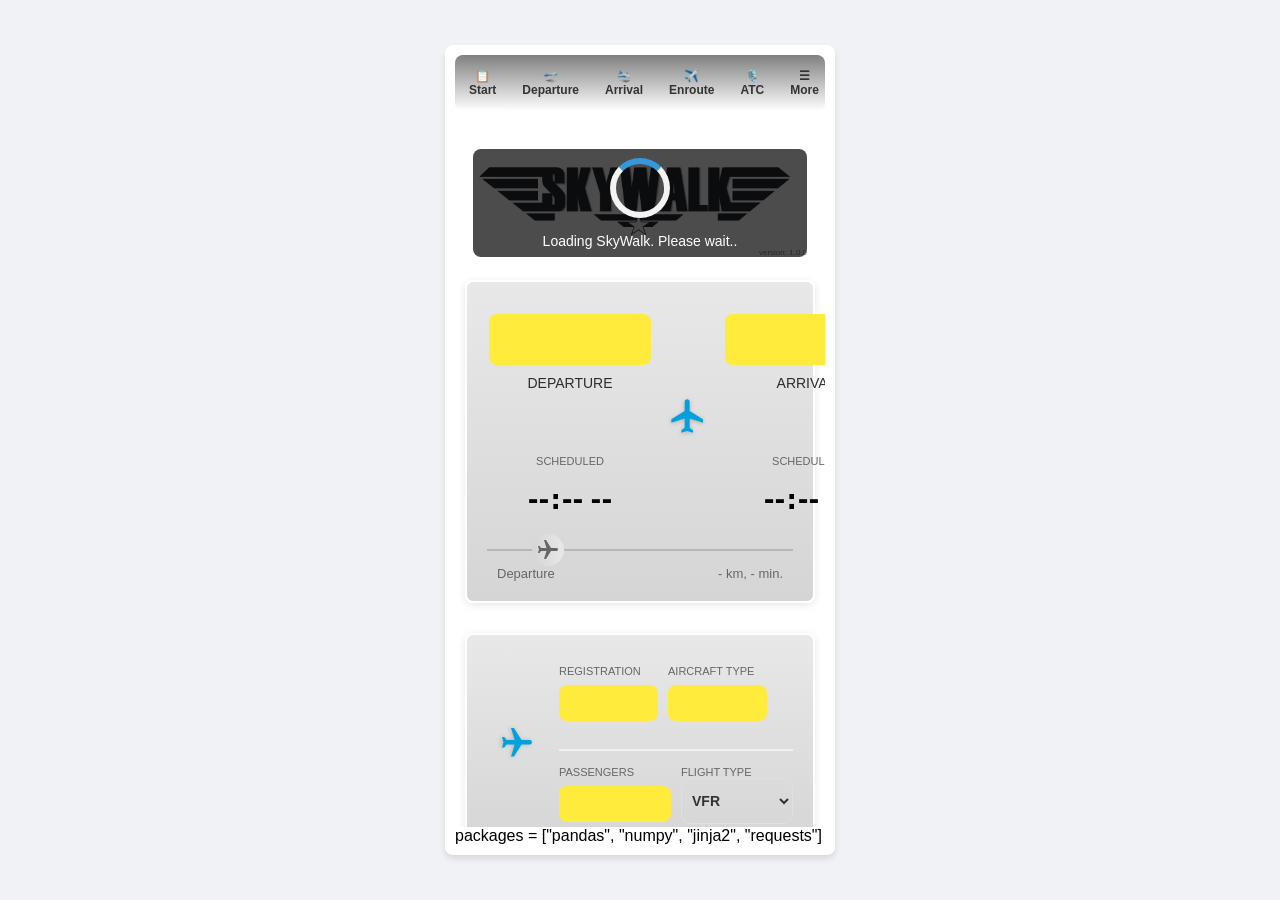
==== commit 754bcdea: "new version" ====
--- a/index.html
+++ b/index.html
@@ -66,6 +66,7 @@
     <!--STYLESHEETS-->
     <link rel="stylesheet" href="style.css">
     <link rel="stylesheet" href="tutorial_styles.css">
+    <link rel="stylesheet" href="style_wb.css">
 
     <!--CORE FILES-->
     <link rel="stylesheet" href="https://pyscript.net/releases/2025.8.1/core.css">
@@ -239,7 +240,7 @@
                 <div class="airport">
                     <div class="airport-code">
                         <input id="DEPARTURE_ICAO" type="text" class="UPPERCASE_input" title="Departure ICAO"
-                            style="font-size: 30px; font-weight: bold; color: #2c2c2c; margin-bottom: 2px; text-align: center;">
+                            style="font-size: 26px; font-weight: bold; color: #2c2c2c; margin-bottom: 2px; text-align: center;">
                     </div>
                     <div id="DEPARTURE_CITY" class="airport-name">DEPARTURE</div>
                     <div><img id="DEPARTURE_FLAG_2" src="" alt="" style="width:30px; height:auto; vertical-align:middle; margin-left:6px;"></div>
@@ -257,7 +258,7 @@
                 <div class="airport">
                     <div class="airport-code">
                         <input id="ARRIVAL_ICAO" type="text" class="UPPERCASE_input" title="Arrival ICAO"
-                            style="font-size: 30px; font-weight: bold; color: #2c2c2c; margin-bottom: 2px; text-align: center;">
+                            style="font-size: 26px; font-weight: bold; color: #2c2c2c; margin-bottom: 2px; text-align: center;">
                     </div>
                     <div id="ARRIVAL_CITY" class="airport-name">ARRIVAL</div>
                     <div><img id="ARRIVAL_FLAG_2" src="" alt="" style="width:30px; height:auto; vertical-align:middle; margin-left:6px;"></div>
@@ -769,45 +770,49 @@
 
             <div class="border-round-eged" style="background-color: #ffffff;">
 
-                <div class="grid-middle-small">
-                    <div class="tile" style="border-color: transparent">
-                        <input type="number" id="DEPARTURE_WEIGHT_FUEL_LITERS" value="">
-                        <span class="tile-label">Fuel (liters)</span>
+                <div class="wb-center">
+                    <div class="tile-wb">
+                        <input class="input-wb" type="number" id="DEPARTURE_WEIGHT_FUEL_LITERS" value="0">
+                        <span class="label-wb">Fuel (liters)</span>
                     </div>
                 </div>
 
-                <!--ADD FRONT AIRCRAFT IMAGE-->
-                <div class="logo-container">
+                <!-- AIRCRAFT FRONT IMAGE -->
+                <div class="logo-container-wb">
                     <img id="AIRCRAFT_FRONT_IMAGE" src="./figs/aircraft_front.png">
                 </div>
 
-                <div class="wind-grid" style="margin:2; padding:0; gap:0; display:flex; align-items:center;">
-                    <div class="tile" style="border-color: transparent; margin:2; padding:10; gap:2; align-items:center;">
-                        <input type="number" id="DEPARTURE_WEIGHT_PILOT" value="" min="0">
-                        <span class="tile-label">Pilot (kg)</span>
+                <div class="wb-row">
+                    <div class="tile-wb">
+                        <input class="input-wb" type="number" id="DEPARTURE_WEIGHT_PILOT" min="0">
+                        <span class="label-wb">Pilot (kg)</span>
                     </div>
-                    <div class="tile" style="border-color: transparent; margin:2; padding:10; gap:2; align-items:center;">
-                        <input type="number" id="DEPARTURE_WEIGHT_COPILOT" value="" min="0">
-                        <span class="tile-label">Front Passenger (kg)</span>
+
+                    <div class="tile-wb">
+                        <input class="input-wb" type="number" id="DEPARTURE_WEIGHT_COPILOT" min="0">
+                        <span class="label-wb">Front Passenger (kg)</span>
                     </div>
                 </div>
-                <div class="wind-grid" style="margin:2; padding:0; gap:0; display:flex; align-items:center;">
-                    <div class="tile" style="border-color: transparent; margin:2; padding:10; gap:2; align-items:center;">
-                        <input type="number" id="DEPARTURE_WEIGHT_REAR_LEFT" value="" min="0">
-                        <span class="tile-label">Left Passenger (kg)</span>
+
+                <div class="wb-row">
+                    <div class="tile-wb">
+                        <input class="input-wb" type="number" id="DEPARTURE_WEIGHT_REAR_LEFT" min="0">
+                        <span class="label-wb">Left Passenger (kg)</span>
                     </div>
-                    <div class="tile" style="border-color: transparent; margin:2; padding:10; gap:2; align-items:center;">
-                        <input type="number" id="DEPARTURE_WEIGHT_REAR_RIGHT" value="" min="0">
-                        <span class="tile-label">Right Passenger (kg)</span>
+
+                    <div class="tile-wb">
+                        <input class="input-wb" type="number" id="DEPARTURE_WEIGHT_REAR_RIGHT" min="0">
+                        <span class="label-wb">Right Passenger (kg)</span>
                     </div>
                 </div>
 
-                <div class="grid-middle-small">
-                    <div class="tile" style="border-color: transparent">
-                        <input type="number" id="DEPARTURE_WEIGHT_BAGAGE" value="" min="0">
-                        <span class="tile-label">Baggage (kg)</span>
+                <div class="wb-center">
+                    <div class="tile-wb">
+                        <input class="input-wb" type="number" id="DEPARTURE_WEIGHT_BAGAGE" min="0">
+                        <span class="label-wb">Baggage (kg)</span>
                     </div>
                 </div>
+
 
                 <!--ADD BACK AIRCRAFT IMAGE-->
                 <div class="logo-container">
@@ -1287,45 +1292,49 @@
            </div>
 
            <div class="border-round-eged" style="background-color: #ffffff;">
-                <div class="grid-middle-small">
-                    <div class="tile" style="border-color: transparent">
-                        <input type="number" id="ARRIVAL_WEIGHT_FUEL_LITERS" value="">
-                        <span class="tile-label">Fuel (liters)</span>
-                    </div>
-                </div>
-
-                <!--ADD FRONT AIRCRAFT IMAGE-->
-                <div class="logo-container">
-                    <img id="AIRCRAFT_FRONT_IMAGE" src="./figs/aircraft_front.png">
-                </div>
-
-                <div class="wind-grid" style="margin:2; padding:0; gap:0; display:flex; align-items:center;">
-                    <div class="tile" style="border-color: transparent; margin:2; padding:10; gap:2; align-items:center;">
-                        <input type="number" id="ARRIVAL_WEIGHT_PILOT" value="" min="0">
-                        <span class="tile-label">Pilot (kg)</span>
-                    </div>
-                    <div class="tile" style="border-color: transparent; margin:2; padding:10; gap:2; align-items:center;">
-                        <input type="number" id="ARRIVAL_WEIGHT_COPILOT" value="" min="0">
-                        <span class="tile-label">Front Passenger (kg)</span>
-                    </div>
-                </div>
-                <div class="wind-grid" style="margin:2; padding:0; gap:0; display:flex; align-items:center;">
-                    <div class="tile" style="border-color: transparent; margin:2; padding:10; gap:2; align-items:center;">
-                        <input type="number" id="ARRIVAL_WEIGHT_REAR_LEFT" value="" min="0">
-                        <span class="tile-label">Left Passenger (kg)</span>
-                    </div>
-                    <div class="tile" style="border-color: transparent; margin:2; padding:10; gap:2; align-items:center;">
-                        <input type="number" id="ARRIVAL_WEIGHT_REAR_RIGHT" value="" min="0">
-                        <span class="tile-label">Right Passenger (kg)</span>
-                    </div>
-                </div>
-
-                <div class="grid-middle-small">
-                    <div class="tile" style="border-color: transparent">
-                        <input type="number" id="ARRIVAL_WEIGHT_BAGAGE" value="" min="0">
-                        <span class="tile-label">Baggage (kg)</span>
-                    </div>
-                </div>
+
+               <div class="wb-center">
+                   <div class="tile-wb">
+                       <input class="input-wb" type="number" id="ARRIVAL_WEIGHT_FUEL_LITERS" value="0">
+                       <span class="label-wb">Fuel (liters)</span>
+                   </div>
+               </div>
+
+               <!-- AIRCRAFT FRONT IMAGE -->
+               <div class="logo-container-wb">
+                   <img id="AIRCRAFT_FRONT_IMAGE" src="./figs/aircraft_front.png">
+               </div>
+
+               <div class="wb-row">
+                   <div class="tile-wb">
+                       <input class="input-wb" type="number" id="ARRIVAL_WEIGHT_PILOT" min="0">
+                       <span class="label-wb">Pilot (kg)</span>
+                   </div>
+
+                   <div class="tile-wb">
+                       <input class="input-wb" type="number" id="ARRIVAL_WEIGHT_COPILOT" min="0">
+                       <span class="label-wb">Front Passenger (kg)</span>
+                   </div>
+               </div>
+
+               <div class="wb-row">
+                   <div class="tile-wb">
+                       <input class="input-wb" type="number" id="ARRIVAL_WEIGHT_REAR_LEFT" min="0">
+                       <span class="label-wb">Left Passenger (kg)</span>
+                   </div>
+
+                   <div class="tile-wb">
+                       <input class="input-wb" type="number" id="ARRIVAL_WEIGHT_REAR_RIGHT" min="0">
+                       <span class="label-wb">Right Passenger (kg)</span>
+                   </div>
+               </div>
+
+               <div class="wb-center">
+                   <div class="tile-wb">
+                       <input class="input-wb" type="number" id="ARRIVAL_WEIGHT_BAGAGE" min="0">
+                       <span class="label-wb">Baggage (kg)</span>
+                   </div>
+               </div>
 
                 <!--ADD BACK AIRCRAFT IMAGE-->
                 <div class="logo-container">
@@ -1867,7 +1876,7 @@
                     <option value="">Select and Load</option>
                 </select>
                 <!-- Save button -->
-                <button id="checklist_save_btn" onclick="window.save_to_json('checklist_field', 'CHECKLIST')" style="display: flex; justify-content: center; align-items: center; background-color: transparent; border: none; color: #666; cursor: pointer; width: 30px; height: 30px;" title="Save Checklist">💾</button>
+                <button id="checklist_save_btn" onclick="save_to_json('checklist_field', 'CHECKLIST')" style="display: flex; justify-content: center; align-items: center; background-color: transparent; border: none; color: #666; cursor: pointer; width: 30px; height: 30px;" title="Save Checklist">💾</button>
             </div>
         </div>
 
@@ -3328,12 +3337,26 @@
                 aircraft_update_flightplan()
 
             cache_key = f'{cacheName}_{listname}'
+            # Convert to Python dict first (flight_plan_data[cacheName] may be a JsProxy when the aircraft was loaded from the main menu dropdown)
+            raw = js.window.flight_plan_data[cacheName]
+            if hasattr(raw, 'to_py'):
+                raw = raw.to_py()
             # Store Cache key in flightplan
-            js.window.flight_plan_data[cacheName]['CACHENAME'] = cache_key
+            raw['CACHENAME'] = cache_key
             # Convert to JSON string
-            json_data = json.dumps(js.window.flight_plan_data[cacheName])
+            json_data = json.dumps(raw, allow_nan=False)
             # Save to cache
             js.localStorage.setItem(cache_key, json_data)
+
+            #cache_key = f'{cacheName}_{listname}'
+            ## Store Cache key in flightplan
+            #js.window.flight_plan_data[cacheName]['CACHENAME'] = cache_key
+            ## Convert before dumping in json
+            #raw = js.window.flight_plan_data[cacheName]
+            #py_obj = raw.to_py() if hasattr(raw, 'to_py') else raw
+            #json_data = json.dumps(py_obj, allow_nan=False)
+            ## Save to cache
+            #js.localStorage.setItem(cache_key, json_data)
 
             # Update the spinner list
             update_dropdown(f'{cacheName.lower()}_spinner', cacheName=cacheName, keepSelection=True, elementId2=f'{cacheName.lower()}_field');
@@ -3488,14 +3511,35 @@
     def aircraft_update_flightplan():
         """Update the flightplan: js.window.flight_plan_data['AIRCRAFT'] with the values from the GUI."""
         print(f'>func: aircraft_update_flightplan()')
+        aircraft_data = js.window.flight_plan_data['AIRCRAFT']
+        if hasattr(aircraft_data, 'to_py'):
+            aircraft_data = aircraft_data.to_py()
+        elif isinstance(aircraft_data, str):
+            aircraft_data = json.loads(aircraft_data)
+        print(aircraft_data)
+
+        #js.window.SavePOHData('DEPARTURE')
+        #js.window.flight_plan_data['AIRCRAFT']['POH_TAKEOFF_RECORDS'] = json.loads(js.window.flight_plan_data['AIRCRAFT']['POH_TAKEOFF_RECORDS'])
+        #js.window.SavePOHData('ARRIVAL')
+        #js.window.flight_plan_data['AIRCRAFT']['POH_LANDING_RECORDS'] = json.loads(js.window.flight_plan_data['AIRCRAFT']['POH_LANDING_RECORDS'])
 
         js.window.SavePOHData('DEPARTURE')
-        js.window.flight_plan_data['AIRCRAFT']['POH_TAKEOFF_RECORDS'] = json.loads(js.window.flight_plan_data['AIRCRAFT']['POH_TAKEOFF_RECORDS'])
+        poh_takeoff = js.window.flight_plan_data['AIRCRAFT']['POH_TAKEOFF_RECORDS']
+        if hasattr(poh_takeoff, 'to_py'):
+            poh_takeoff = poh_takeoff.to_py()
+        elif isinstance(poh_takeoff, str):
+            poh_takeoff = json.loads(poh_takeoff)
+        js.window.flight_plan_data['AIRCRAFT']['POH_TAKEOFF_RECORDS'] = poh_takeoff
         js.window.SavePOHData('ARRIVAL')
-        js.window.flight_plan_data['AIRCRAFT']['POH_LANDING_RECORDS'] = json.loads(js.window.flight_plan_data['AIRCRAFT']['POH_LANDING_RECORDS'])
-
-        #print('HERE')
-        #print(js.window.flight_plan_data['AIRCRAFT'])
+        poh_landing = js.window.flight_plan_data['AIRCRAFT']['POH_LANDING_RECORDS']
+        if hasattr(poh_landing, 'to_py'):
+            poh_landing = poh_landing.to_py()
+        elif isinstance(poh_landing, str):
+            poh_landing = json.loads(poh_landing)
+        js.window.flight_plan_data['AIRCRAFT']['POH_LANDING_RECORDS'] = poh_landing
+
+        print('HERE PH')
+        print(js.window.flight_plan_data['AIRCRAFT'])
 
         # Matching pairs for GUI and dictionary
         matching_pairs = aircraft_matching_pairs()
@@ -3511,6 +3555,9 @@
                 if (cat == '') or (cat is None):
                     js.window.flight_plan_data['AIRCRAFT'][item] = elementId.value
                 else:
+                    # If the subcategory is a JsProxy (loaded from main menu), convert it to a plain Python dict first so subscript assignment works
+                    sub = js.window.flight_plan_data['AIRCRAFT'][cat]
+                    js.window.flight_plan_data['AIRCRAFT'][cat] = _safe_py(sub)
                     js.window.flight_plan_data['AIRCRAFT'][cat][item] = elementId.value
 
             # Directly populate to all fields. This is required because some fields needs to be updated in General tab too.
@@ -4104,11 +4151,6 @@
                 df = extract_csv_from_zip(zip_bytes, UNZIPK)
                 js.console.log(f"   >✅ Aerodromes loaded for {country}: {len(df)} rows.")
                 print(f"   >✅ Successfully loaded {len(df)} aerodromes for {country}")
-                # print(df['country_code'])
-
-                # For now, just show the first few entries
-                # print(df.head().to_string())
-                # print(f"Available columns: {df.columns.tolist()}")
 
                 country_code = np.unique(df.get('country_code', ['']))
                 country_code = country_code[0]
@@ -4530,13 +4572,14 @@
 
             # Get the HTML element
             element = js.document.getElementById(field_id)
+            #print(f'>>> {field_id} - {value} - {element}')
 
             # Only continue if element exists
             if element:
                 # Convert value to string and handle special cases
                 if value is not None and value != '' and str(value) != 'nan' and str(value) != 'None':
 
-                  # Handle boolean for CTR
+                    # Handle boolean for CTR
                     if field_id == f'{fname}_CTR':
                         element.value = 'CTR' if (value or str(value).lower() == 'true') else ''
                     elif field_id == f'{fname}_CITY':
@@ -4544,7 +4587,7 @@
                         #element.textContent = str(value[:15].ljust(15, ' '))
                         element.textContent = str(value)
                     elif field_id == f'{fname}_RUNWAY_LENGTH':
-                        #print('HERE')
+                        #print('HERE RUNWAY LENGTH')
                         #print(f"  ✓ Updated {field_id}: {str(value)}")
                         #value = js.window.ft2meter(value)
                         element.value = str(value)
@@ -4695,7 +4738,7 @@
             f'{fname}_COUNTRY', f'{fname}_COUNTRY_CODE', f'{fname}_ICAO_CITY',
             f'{fname}_ICAO', f'{fname}_ICAO_CITY', f'{fname}_CITY', f'{fname}_NAME',
             f'{fname}_POSITION',
-            f'{fname}_RUNWAYS', f'{fname}_RUNWAY_PROPERTIES', f'{fname}_RUNWAY_NR'
+            f'{fname}_RUNWAYS', f'{fname}_RUNWAY_PROPERTIES', f'{fname}_RUNWAY_NR',
             f'{fname}_RUNWAY_LENGTH', f'{fname}_RUNWAY_SLOPE', f'{fname}_RUNWAY_SURFACE',
             f'{fname}_RUNWAY_CONDITION', f'{fname}_RUNWAY_SLIPPERY', f'{fname}_ELEVATION',
             f'{fname}_ROUTE_NAME', f'{fname}_ROUTE_ALTITUDE',
@@ -5284,7 +5327,9 @@
             js.window.alert(f"❗ Error loading flight plan: {e}")
 
     def store_field(element_id=None):
-        js.window.flight_plan_data[element_id] = js.document.getElementById(element_id).value
+        element = js.document.getElementById(element_id)
+        if element:
+            js.window.flight_plan_data[element_id] = element.value
 
     def save_flightplan(to_cache=True, verbose=True):
         """Save current flightplan data to localStorage"""
@@ -5304,6 +5349,11 @@
         # STORE ROUTE AND POSITION FIELDS IN FLIGHTPLAN
         route_fields = ["DEPARTURE_ROUTE_NAME", "DEPARTURE_POSITION", "ARRIVAL_ROUTE_NAME", "ARRIVAL_POSITION"]
         for field in route_fields:
+            store_field(field)
+
+        # STORE RUNWAY FIELDS
+        runway_fields = ["ARRIVAL_ELEVATION", "DEPARTURE_ELEVATION", "ARRIVAL_RUNWAY_SLIPPERY", "DEPARTURE_RUNWAY_SLIPPERY", "ARRIVAL_RUNWAY_CONDITION", "DEPARTURE_RUNWAY_CONDITION", "ARRIVAL_RUNWAY_SURFACE", "DEPARTURE_RUNWAY_SURFACE", "DEPARTURE_RUNWAY_LENGTH", "DEPARTURE_RUNWAY_SLOPE", "ARRIVAL_RUNWAY_LENGTH", "ARRIVAL_RUNWAY_SLOPE"]
+        for field in runway_fields:
             store_field(field)
 
         # STORE WEIGHT AND BALANCE
@@ -5322,13 +5372,13 @@
         js.window.flight_plan_data['WAYPOINTS'] = js.window.waypoints;
         js.window.flight_plan_data['LEGINFO'] = js.window.leginfo;
 
-        # ALL OTHER FIELDS SHOULD BE STORE ALREADY IN THE FLIGHTPLAN DATA
+        # ALL OTHER FIELDS SHOULD BE STORED ALREADY IN THE FLIGHTPLAN DATA
 
         # GET FLIGHTPLAN NAME
         flightplan_name = js.window.flight_plan_data["FLIGHTPLAN"]
 
-        # print('HERE')
-        # print(js.window.flight_plan_data)
+        #print('HERE')
+        #print(js.window.flight_plan_data)
 
         if (flightplan_name is None or flightplan_name == ''):
             if verbose:
@@ -5344,26 +5394,24 @@
         keys = get_default_data()
         for key in keys:
             try:
+                # Convert JavaScript objects to Python objects
                 value = js.window.flight_plan_data.get(key)
-                # Convert JavaScript objects to Python objects
-                if hasattr(value, 'to_py'):
-                    value = value.to_py()
-                flight_plan_dict[key] = value
+                flight_plan_dict[key] = _safe_py(value)
             except Exception as e:
                 print(f"   >⚠️ Failed to save {key}: {e}")
 
         # Print Data
         if verbose:
             for key, value in flight_plan_dict.items():
-                if value != '' and value != None and value != {} and value != []:
-                    print(f"     >{key}: '{value}'")
+                #if value != '' and value != None and value != {} and value != []:
+                print(f"     >{key}: '{value}'")
 
         # Save to cache
         if to_cache and flightplan_name and flightplan_name != "":
             print("   >-------------SAVE FLIGHTPLAN DATA TO CACHE-------------")
 
             # Convert to JSON string
-            json_data = json.dumps(flight_plan_dict)
+            json_data = json.dumps(flight_plan_dict, allow_nan=False)
 
             # Save to localStorage with key "FLIGHTPLAN_"
             storage_key = f"FLIGHTPLAN_{flightplan_name}"
@@ -5532,6 +5580,14 @@
         match = re.search(r'\(([^)]+)\)', icao_string)
         return match.group(1) if match else ''
 
+    def _safe_py(value):
+        """Convert JsProxy → Python, and replace NaN/Inf with None."""
+        if hasattr(value, 'to_py'):
+            value = value.to_py()
+        if isinstance(value, float) and (value != value or value == float('inf') or value == float('-inf')):
+            return None
+        return value
+
     def save_aerodrome_to_json(fname, verbose='info'):
         """Save custom aerodrome data (ICAO) to localStorage
 
@@ -5559,7 +5615,7 @@
         # Store all fname_ except for the weights
         for key, item in flight_data.items():
             if key.startswith(fname) and not key.startswith(f"{fname}_WEIGHT"):
-                dict_fname[key] = item
+                dict_fname[key] = _safe_py(item)
 
         # Collect all information from the GUI-fields and update the dictionary
         for key in dict_fname.keys():
@@ -5568,7 +5624,7 @@
             if element and hasattr(element, 'value'):
                 field_value = element.value
                 if field_value and str(field_value) not in ('nan', 'None', ''):
-                    dict_fname[key] = field_value
+                    dict_fname[key] = _safe_py(field_value)
 
         # Create Cache key
         cache_key = fname + '_' + dict_fname[f"{fname}_ICAO"]
@@ -5581,7 +5637,7 @@
             window.alert(message)
 
         # Convert to JSON string
-        json_data = json.dumps(dict_fname)
+        json_data = json.dumps(dict_fname, allow_nan=False)
         # Save to cache
         js.localStorage.setItem(cache_key, json_data)
 
@@ -5637,7 +5693,7 @@
         # Save to cache
         print(f'   >{prefix} SAVED: {cache_key}')
         # Convert to JSON string
-        json_data = json.dumps(dict_enroute)
+        json_data = json.dumps(dict_enroute, allow_nan=False)
         # Save to cache
         js.localStorage.setItem(cache_key, json_data)
         # Update the enroute list
@@ -6308,7 +6364,7 @@
         #    airspaces = combine_airspace_by_keyword(airspaces, 'schiphol ctr')
 
         # Convert the dictionary to a JSON string
-        # airspaces_json = json.dumps(airspaces, indent=4)
+        # airspaces_json = json.dumps(airspaces, indent=4, allow_nan=False)
         return airspaces
 
 
@@ -6616,6 +6672,7 @@
     js.window.create_new_flightplan = create_new_flightplan
     js.window.delete_flightplan = delete_flightplan
     js.window.save_flightplan = save_flightplan
+    js.window.aircraft_update_flightplan = aircraft_update_flightplan
 
     js.window.load_enroute_fic = load_enroute_fic
     js.window.delete_item_from_spinner = delete_item_from_spinner
@@ -7156,7 +7213,6 @@
         const prefix = id.startsWith('DEPARTURE') ? 'DEPARTURE' : 'ARRIVAL';
         // Update the windEnvelope
         windEnvelopeMain(prefix);
-        // predictBestRunwayMain(prefix)
       });
     });
 
@@ -7535,6 +7591,7 @@
       document.getElementById('aircraft_callsign').value = document.getElementById('aircraft_field').value
       // Save
       window.save_to_json('aircraft_field', 'AIRCRAFT')
+      // saveToJson('aircraft_field', 'AIRCRAFT')
     });
 
     // Add clear cache button handler
@@ -8309,30 +8366,20 @@
             return;
         }
 
+        window.waypoints = [];
+        window.leginfo   = {};
+        window.RUNWAY    = {};
+        window.flight_plan_data = await window.get_default_data()
+
         try {
             let fpDict = JSON.parse(jsonData);
-            console.log(`   >✅ Loaded ${Object.keys(fpDict).length} fields`);
-
-            window.waypoints = [];
-            window.leginfo   = {};
-            window.RUNWAY    = {};
+            console.log(`   >✅ Loaded flightplan ${Object.keys(fpDict).length} fields`);
+            // window.flight_plan_data = fpDict
 
             for (const [key, value] of Object.entries(fpDict)) {
                 window.flight_plan_data[key] = value;
             }
             loadProgress.step(); // 2
-
-            // ── 3. GUI fields
-            update_general_gui_fields_js(fpDict);
-            window.update_aerodrome_gui_fields('DEPARTURE');
-            window.update_aerodrome_gui_fields('ARRIVAL');
-            loadProgress.step(); // 3
-
-            // ── 4 & 5. Aerodrome images
-            await window.update_aerodrome_image('DEPARTURE');
-            loadProgress.step(); // 4
-            await window.update_aerodrome_image('ARRIVAL');
-            loadProgress.step(); // 5
 
             // ── 6. Flags / runway / VFR icons
             window.updateFlag('DEPARTURE', 'remove');
@@ -8343,6 +8390,18 @@
             window.updateFlightCatagoryIcon('ARRIVAL',   true);
             loadProgress.step(); // 6
 
+            // ── 3. GUI fields
+            update_general_gui_fields_js(fpDict);
+            window.update_aerodrome_gui_fields('DEPARTURE');
+            window.update_aerodrome_gui_fields('ARRIVAL');
+            loadProgress.step(); // 3
+
+            // ── 4 & 5. Aerodrome images
+            await window.update_aerodrome_image('DEPARTURE');
+            loadProgress.step(); // 4
+            await window.update_aerodrome_image('ARRIVAL');
+            loadProgress.step(); // 5
+
             // ── 7 & 8. Country data
             if (fpDict['DEPARTURE_COUNTRY']) {
                 await window.import_country_selected('DEPARTURE', fpDict['DEPARTURE_COUNTRY'], window.UNZIPK);
@@ -8368,19 +8427,17 @@
             loadProgress.step(); // 11
 
             if (fpDict['DEPARTURE_RUNWAYS']) {
-              // Get all runways seperated by /
               const runwayString = (fpDict['DEPARTURE_RUNWAYS'] || []).filter(r => r).join("/");
               windDirection = document.getElementById('DEPARTURE_WIND_DIRECTION').value
               windStrength = document.getElementById('DEPARTURE_WIND_STRENGTH').value
-              runway_pred = predictBestRunway(runwayString, windDirection, windStrength)
+              runway_pred = predictRunway(runwayString, windDirection, windStrength)
               document.getElementById('DEPARTURE_RUNWAY_NR').value = runway_pred || '';
             }
             if (fpDict['ARRIVAL_RUNWAYS']) {
-              // Get all runways seperated by /
               const runwayString = (fpDict['ARRIVAL_RUNWAYS'] || []).filter(r => r).join("/");
               windDirection = document.getElementById('ARRIVAL_WIND_DIRECTION').value
               windStrength = document.getElementById('ARRIVAL_WIND_STRENGTH').value
-              runway_pred = predictBestRunway(runwayString, windDirection, windStrength)
+              runway_pred = predictRunway(runwayString, windDirection, windStrength)
               document.getElementById('ARRIVAL_RUNWAY_NR').value = runway_pred || '';
             }
 
@@ -8409,6 +8466,54 @@
             loadProgress.done();
         }
     };
+
+
+    // function saveToJson(elementId, cacheName) {
+    //     console.log("> func: saveToJson()");
+
+    //     try {
+    //         // Get name from input
+    //         const listname = document.getElementById(elementId).value.trim();
+
+    //         if (listname === "") {
+    //             console.log("Name is required. Nothing saved. <return>");
+    //             window.alert(`ℹ️ Please provide a ${cacheName} name before saving.`);
+    //             return false;
+    //         }
+
+    //         // Update aircraft data before saving
+    //         if (cacheName === "AIRCRAFT" && typeof window.aircraft_update_flightplan === "function") {
+    //             window.aircraft_update_flightplan();
+    //         }
+
+    //         const cacheKey = `${cacheName}_${listname}`;
+    //         console.log('HERE2')
+    //         console.log(cacheKey)
+    //         // Get data from global flight plan object
+    //         let data = window.flight_plan_data[cacheName];
+    //         data["CACHENAME"] = cacheKey;
+    //         // console.log(data)
+    //         // Save to localStorage
+    //         localStorage.setItem(cacheKey, data);
+
+    //         // Update dropdown list
+    //         if (typeof window.update_dropdown === "function") {
+    //             window.update_dropdown(`${cacheName.toLowerCase()}_spinner`, cacheName, true, `${cacheName.toLowerCase()}_field`);
+    //         } else if (typeof window.updateDropdown === "function") {
+    //             window.updateDropdown(`${cacheName.toLowerCase()}_spinner`, cacheName, true, `${cacheName.toLowerCase()}_field`);
+    //         }
+
+    //         const message = `✅ ${cacheName} ${listname} is saved with the categories and items.`;
+    //         console.log(message);
+    //         window.alert(message);
+
+    //     } catch (e) {
+    //         window.alert(`⚠️ Saving was not successful. Error: ${e}`);
+    //     }
+
+    //     return true;
+    // }
+
 
     function update_general_gui_fields_js(flight_plan_dict) {
         console.log("----> update_general_gui_fields_js()");
--- a/style.css
+++ b/style.css
@@ -697,11 +697,7 @@
     border-radius: 8px;
 }
 
-.input-grid-2x2 {
-    display: grid;
-    grid-template-columns: 1fr 1fr;
-    gap: 10px;
-}
+
 
 .wind-grid_3 {
     display: grid;
@@ -711,13 +707,7 @@
     border-radius: 8px;
 }
 
-.grid-one-third-two-thirds {
-    display: grid;
-    grid-template-columns: 1fr 2fr;
-    gap: 10px;
-    margin-top: 10px;
-    border-radius: 8px;
-}
+
 
 .grid-two-thirds-one-third {
     display: grid;
@@ -776,18 +766,7 @@
     padding: 4px 8px;
 }
 
-/* 🔧 FIXED: State classes for JavaScript control */
-.tile-value.error-state {
-    background-color: #ffebee !important;
-}
-
-.tile-value.normal-state {
-    background-color: rgb(240, 242, 246) !important;
-}
-
-.tile-value.transparent-state {
-    background-color: transparent !important;
-}
+
 
 .tile-label {
     font-size: 11px;
@@ -862,12 +841,7 @@
     margin: 20px 0 12px 0;
 }
 
-.coordinate-label {
-    font-size: 12px;
-    color: #777;
-    text-align: center;
-    margin-bottom: 4px;
-}
+
 
 /* =================== FLIGHT CARD =================== */
 
@@ -906,6 +880,11 @@
     color: #2c2c2c;
     font-weight: 500;
     margin-bottom: 3px;
+    min-height: 2.2em;
+    line-height: 1.1em;
+    display: flex;
+    align-items: center;
+    justify-content: center;
 }
 
 .plane-icon {
--- a/style_wb.css
+++ b/style_wb.css
@@ -0,0 +1,68 @@
+.wb-row {
+    display: grid;
+    grid-template-columns: 120px 120px; /* fixed columns */
+    justify-content: center;
+    column-gap: 20px;
+    margin: 4px 0;
+}
+
+.wb-center {
+    display: flex;
+    justify-content: center;
+    margin: 6px 0;
+}
+
+.tile-wb {
+    display: flex;
+    flex-direction: column;
+    align-items: center;
+    justify-content: center;
+    padding: 6px;
+    background: transparent;
+}
+
+.input-wb {
+    width: 80px;
+    min-width: 80px;
+    max-width: 80px;
+
+    height: 40px;
+    font-size: 13px;
+    text-align: center;
+
+    padding: 0;
+    margin: 0;
+
+    background: transparent;
+    border: none;
+    border-bottom: 1px solid #888;
+    box-sizing: border-box;
+}
+
+.label-wb {
+    font-size: 12px;
+    margin-top: 3px;
+    text-align: center;
+}
+
+.logo-container-wb {
+    display: flex;
+    justify-content: center;
+    margin: 10px 0;
+}
+
+.logo-container-wb img {
+    max-width: 180px;
+}
+
+/* remove number spinners */
+.input-wb::-webkit-outer-spin-button,
+.input-wb::-webkit-inner-spin-button {
+    -webkit-appearance: none;
+    margin: 0;
+}
+
+.input-wb[type=number] {
+    appearance: textfield;
+    -moz-appearance: textfield;
+}
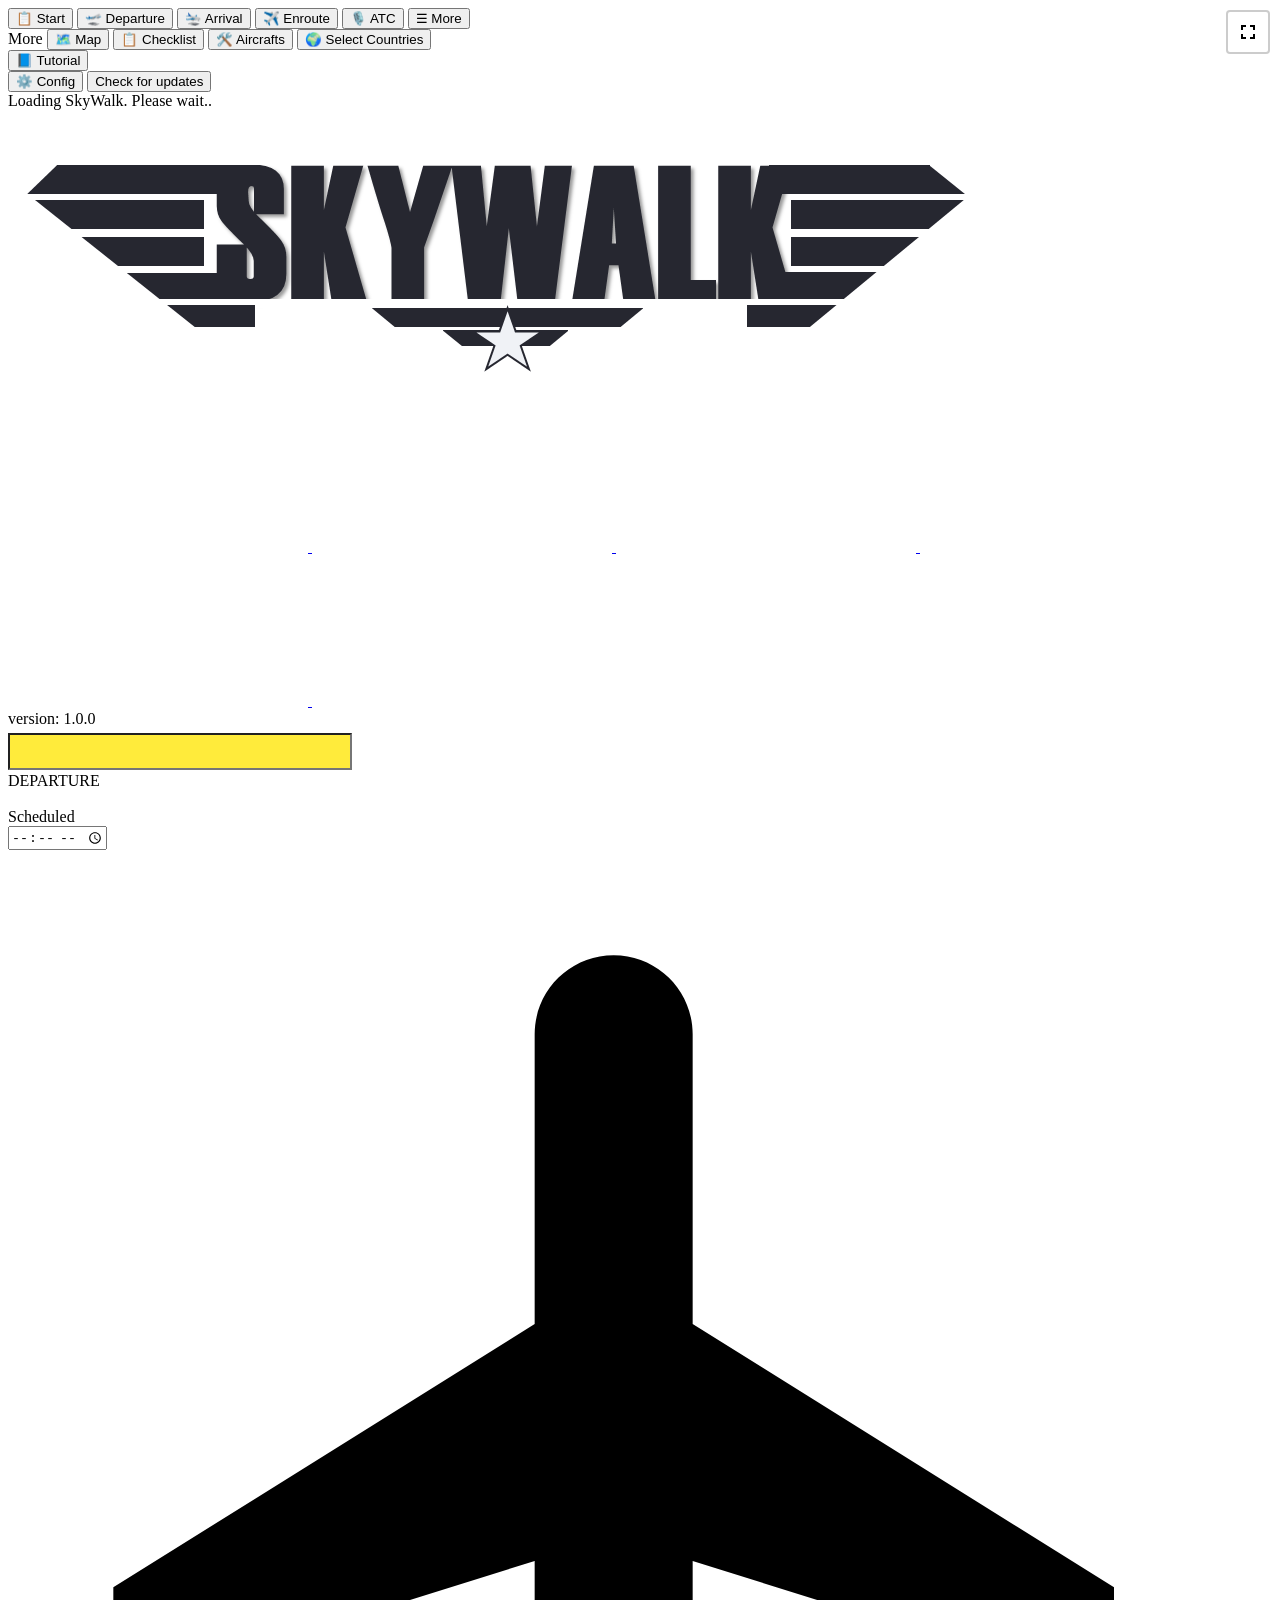
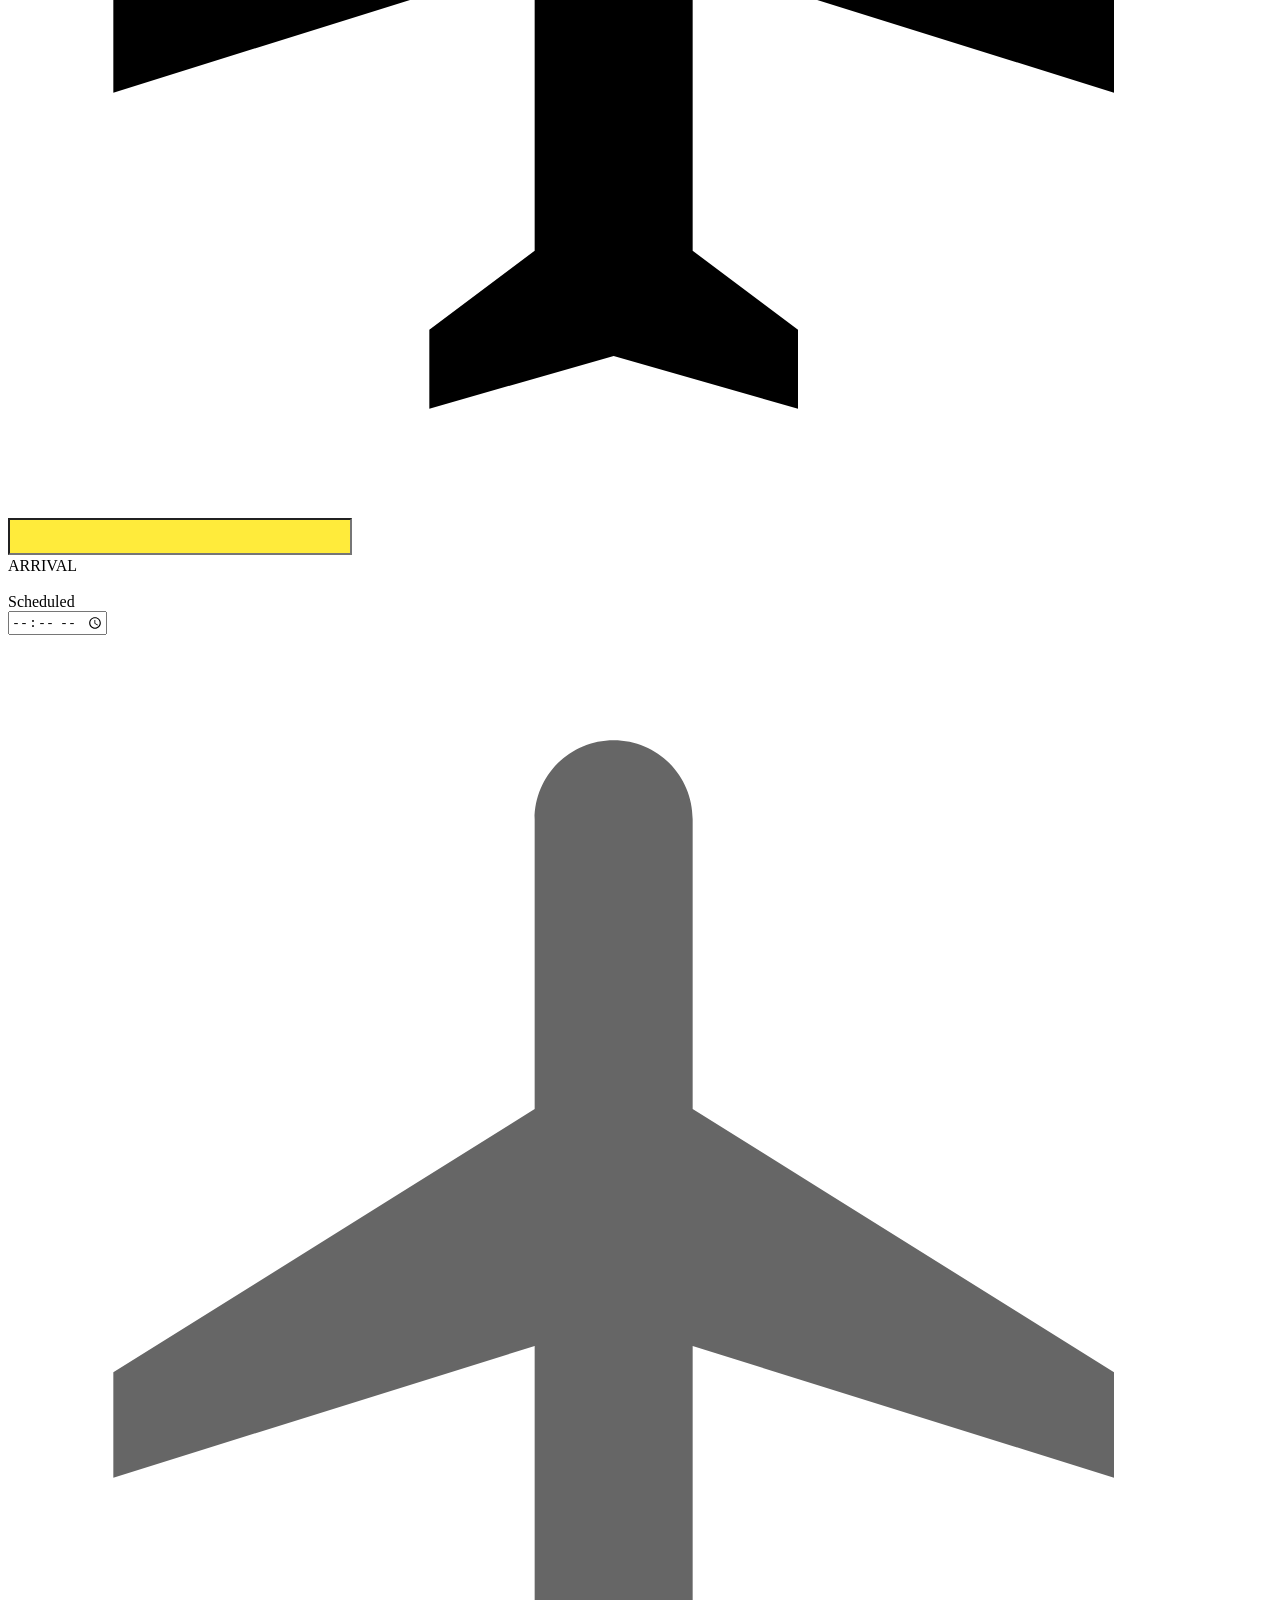
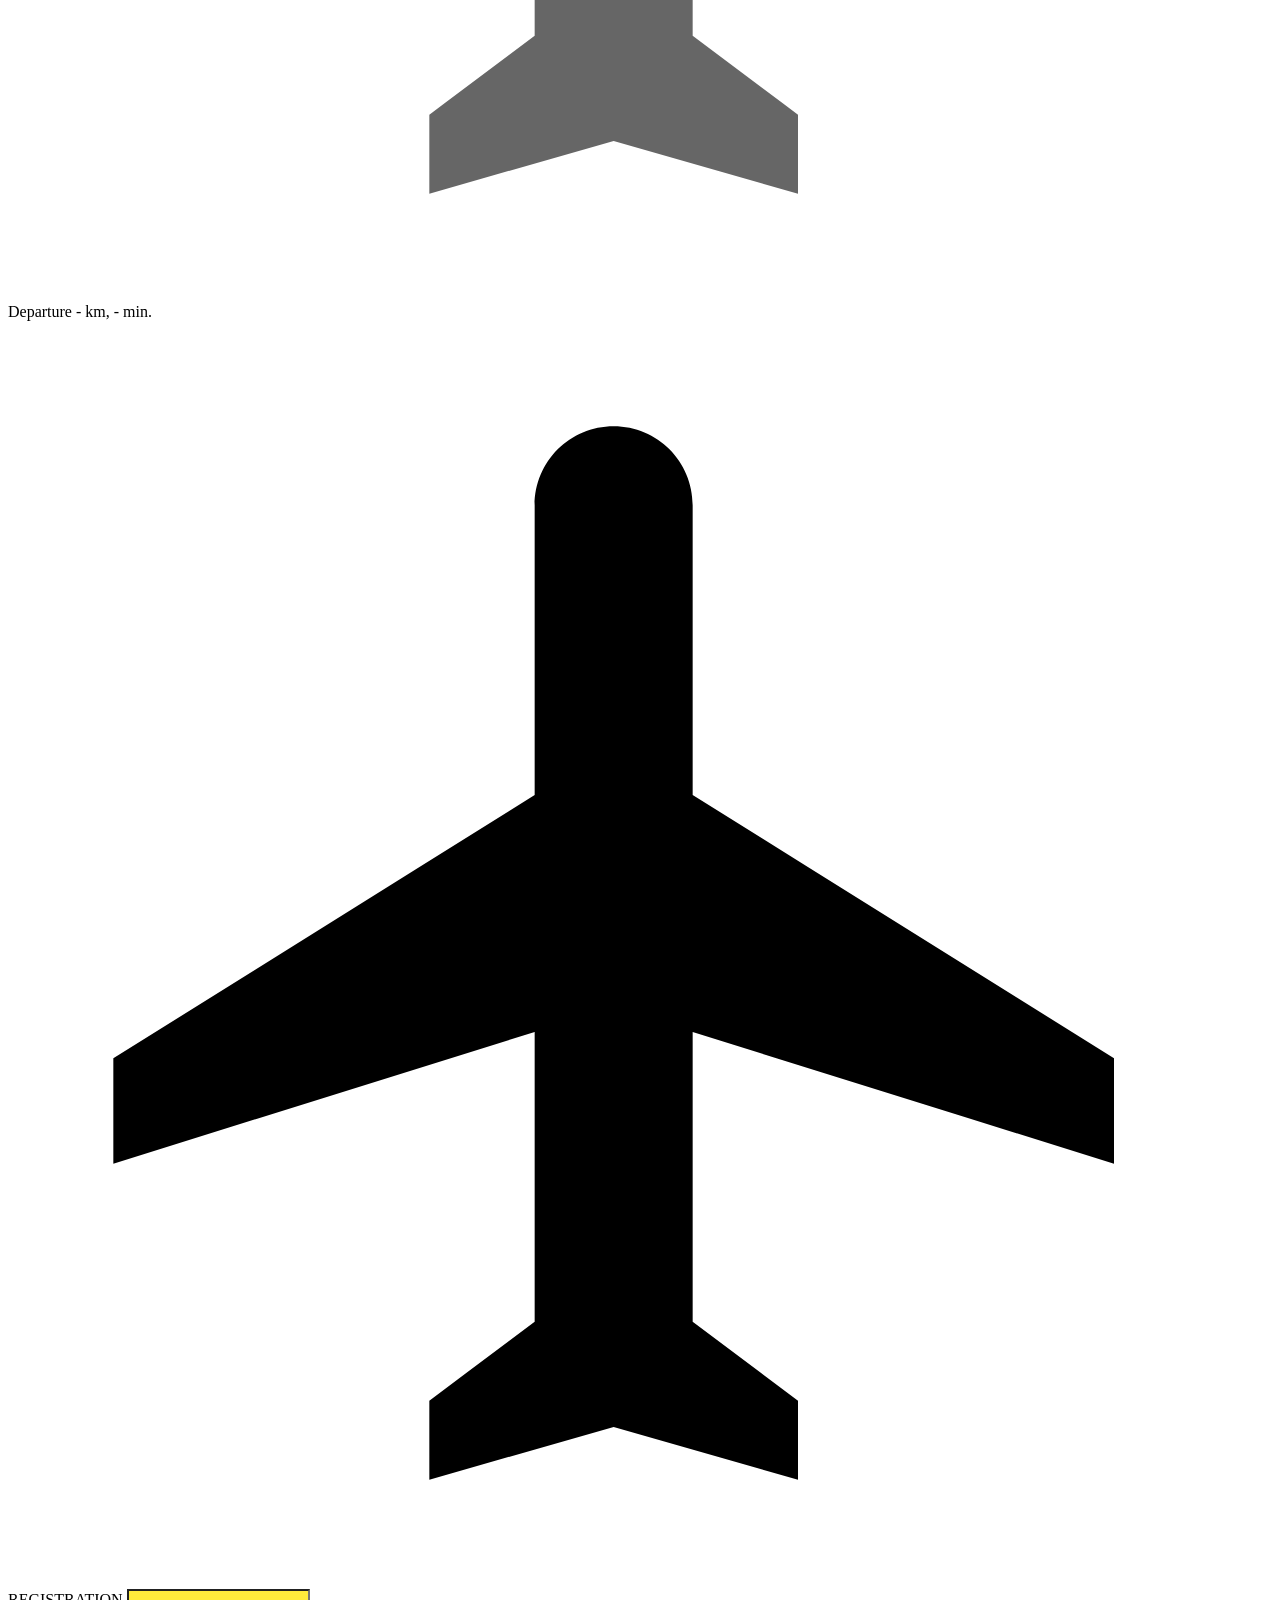
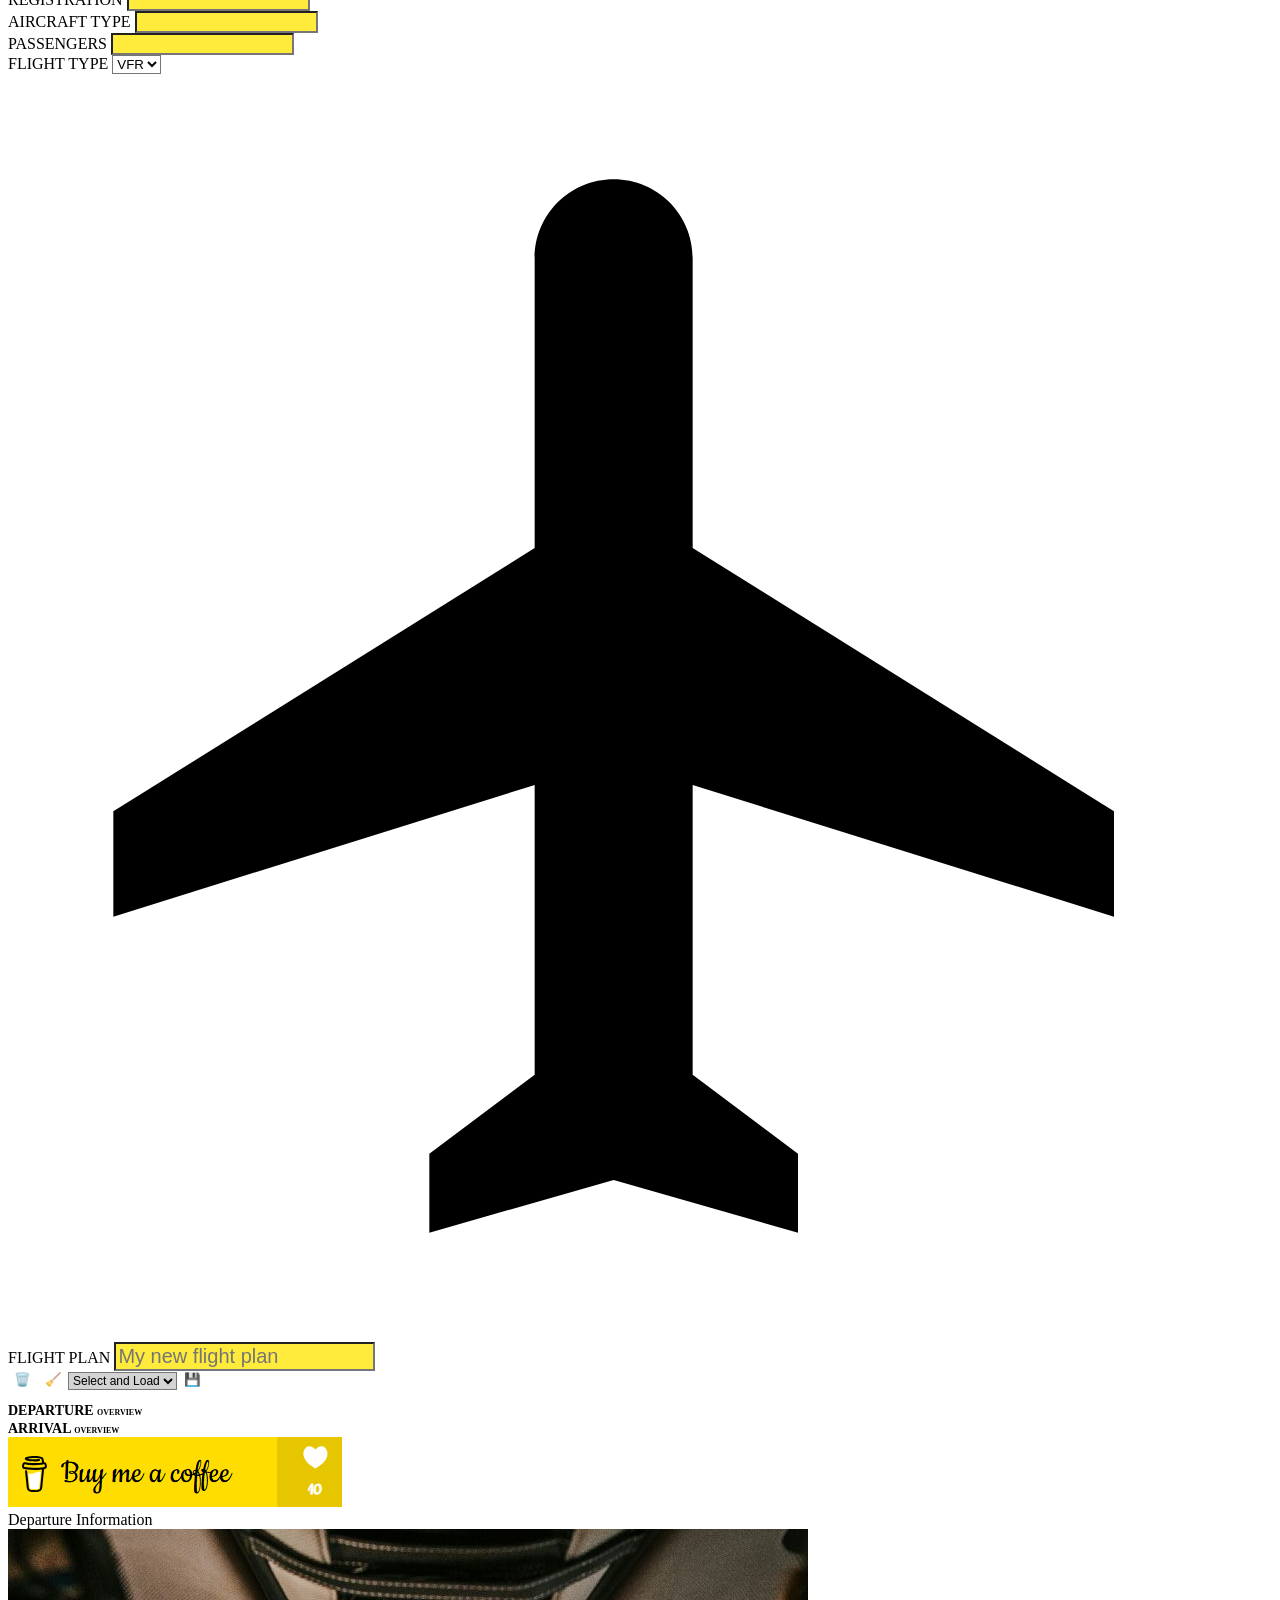
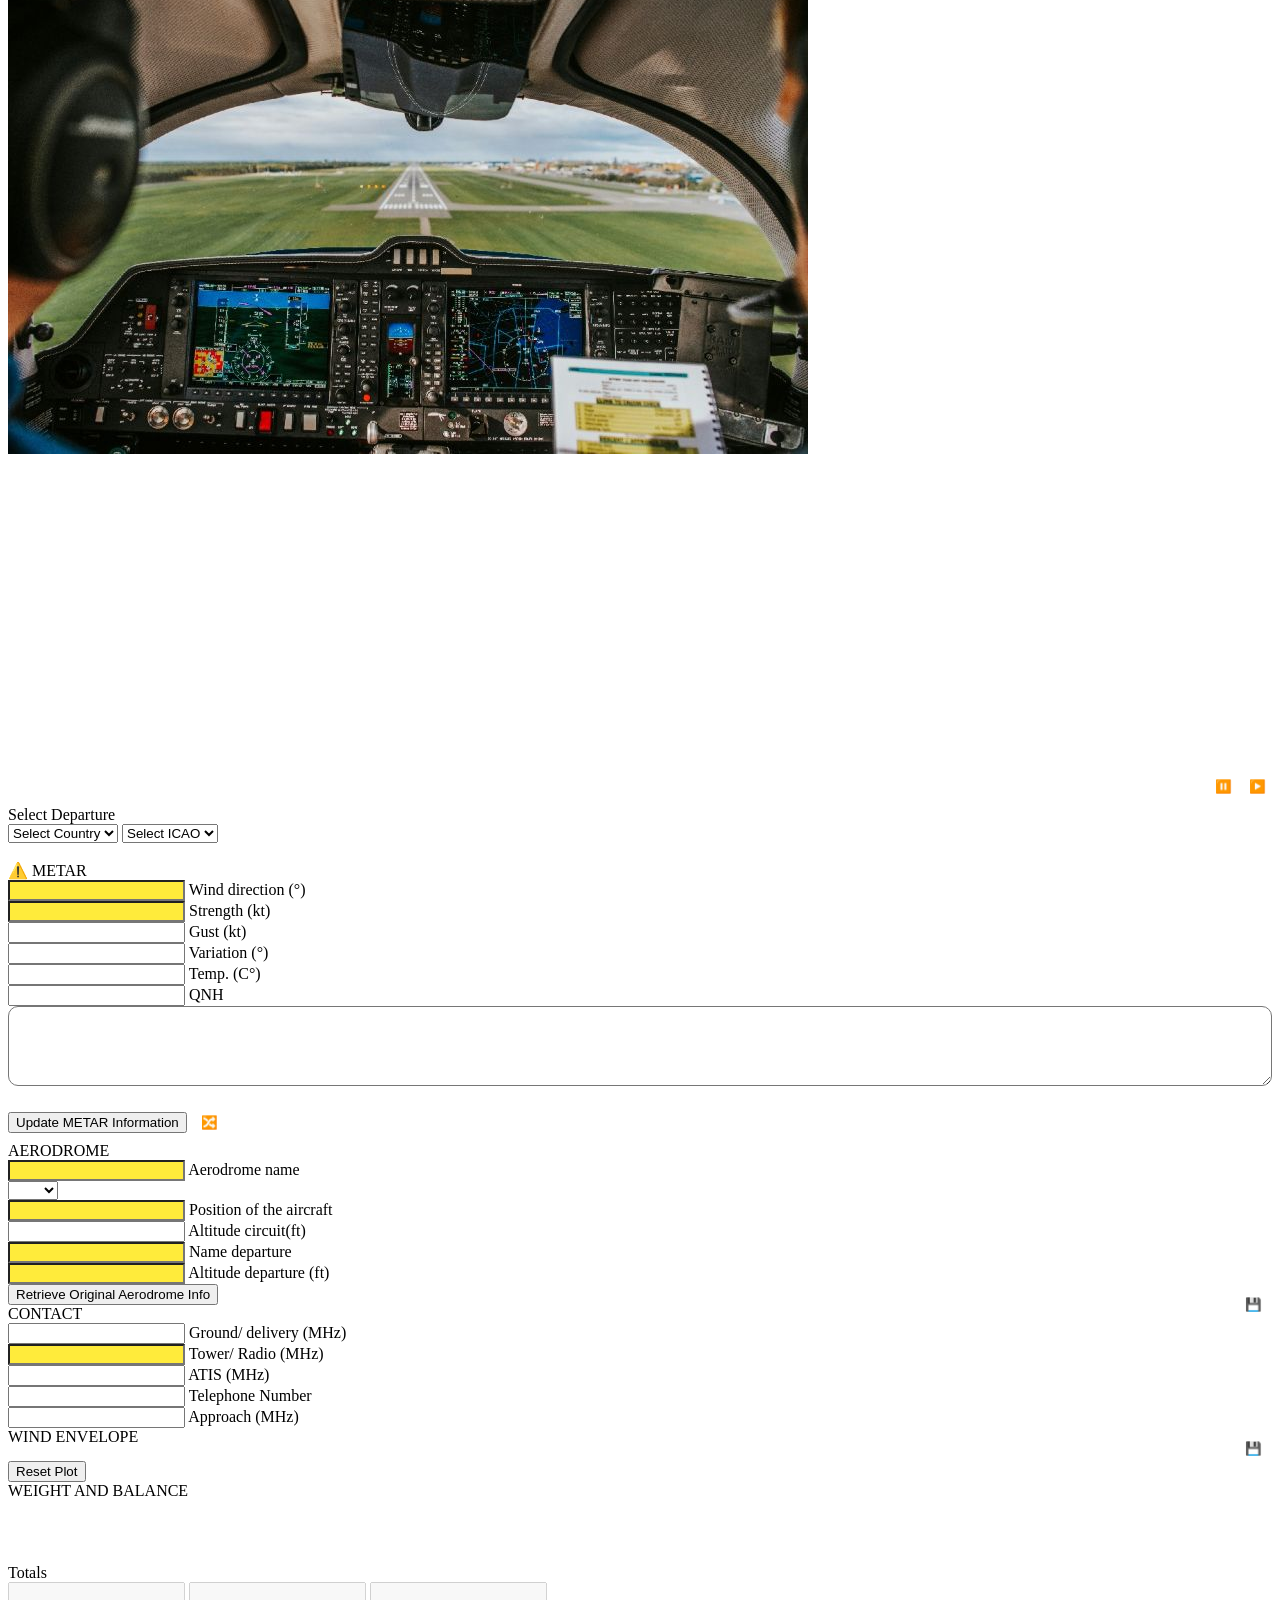
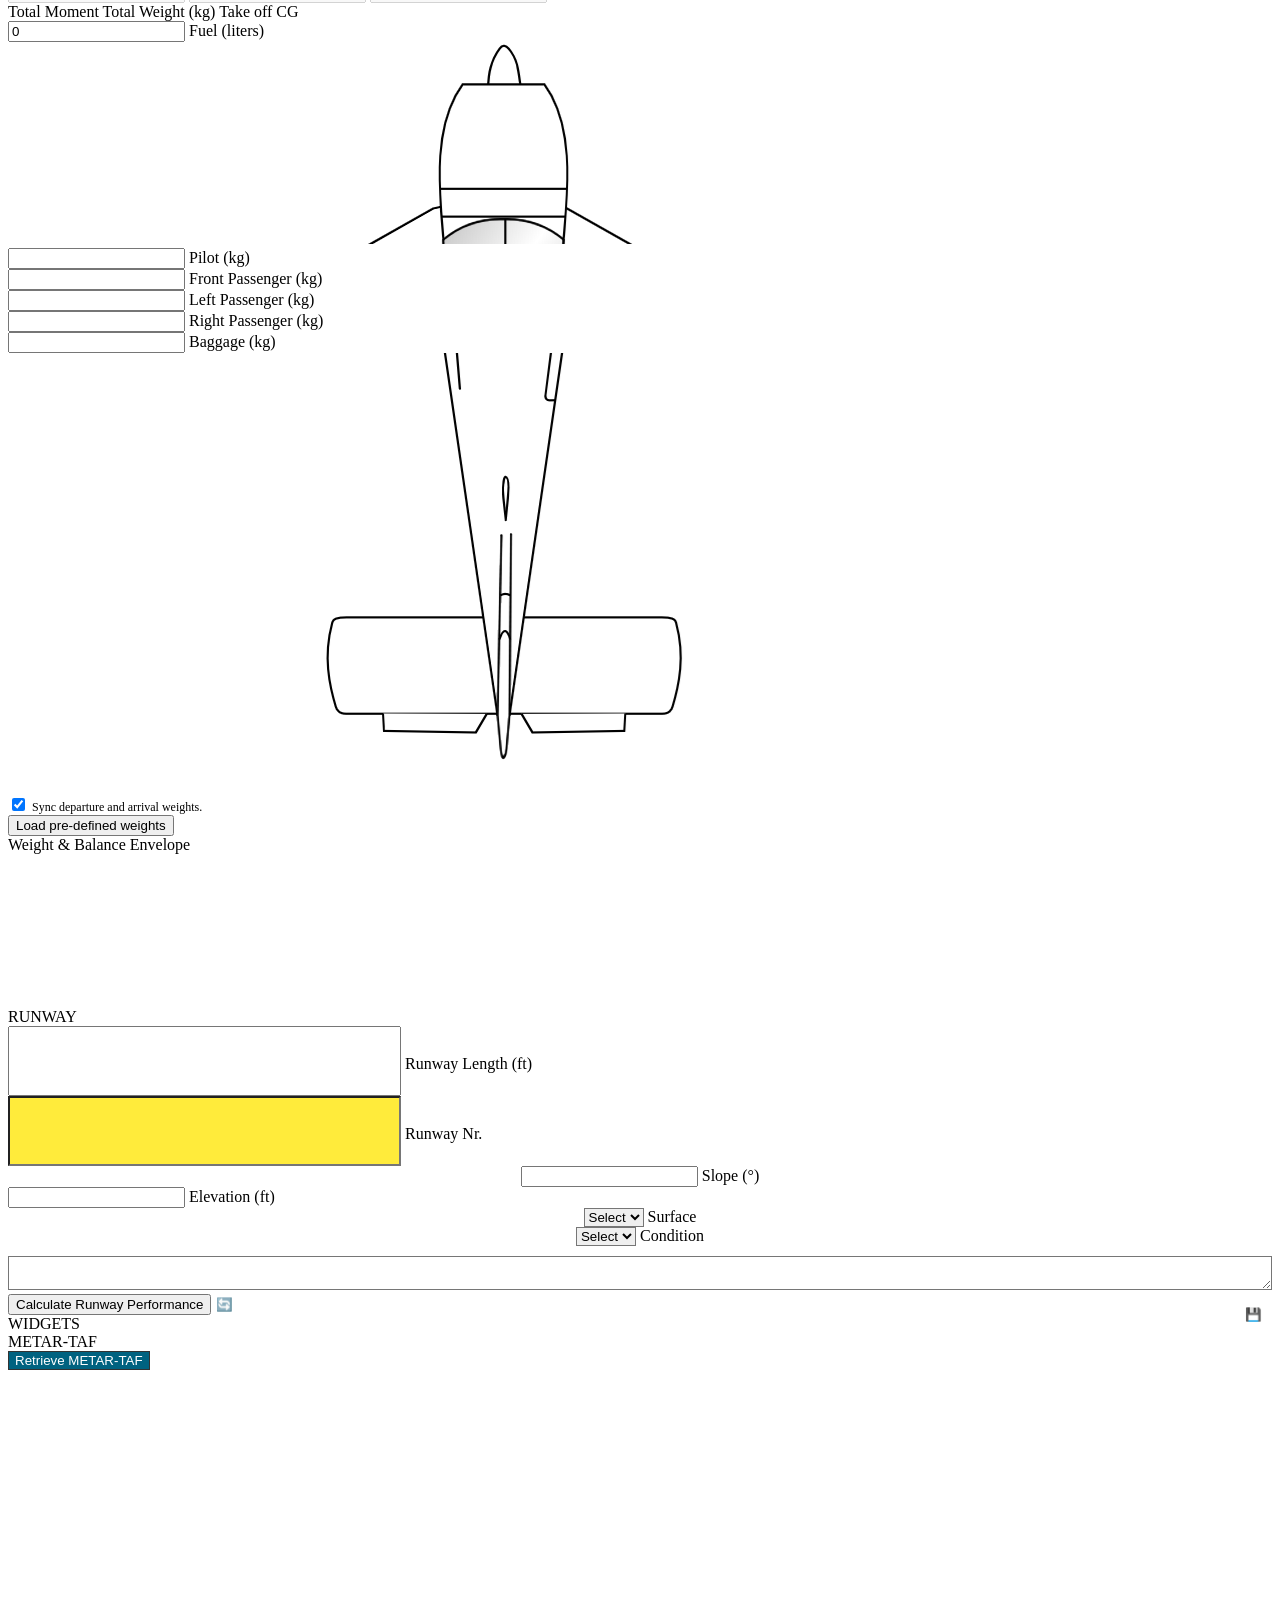
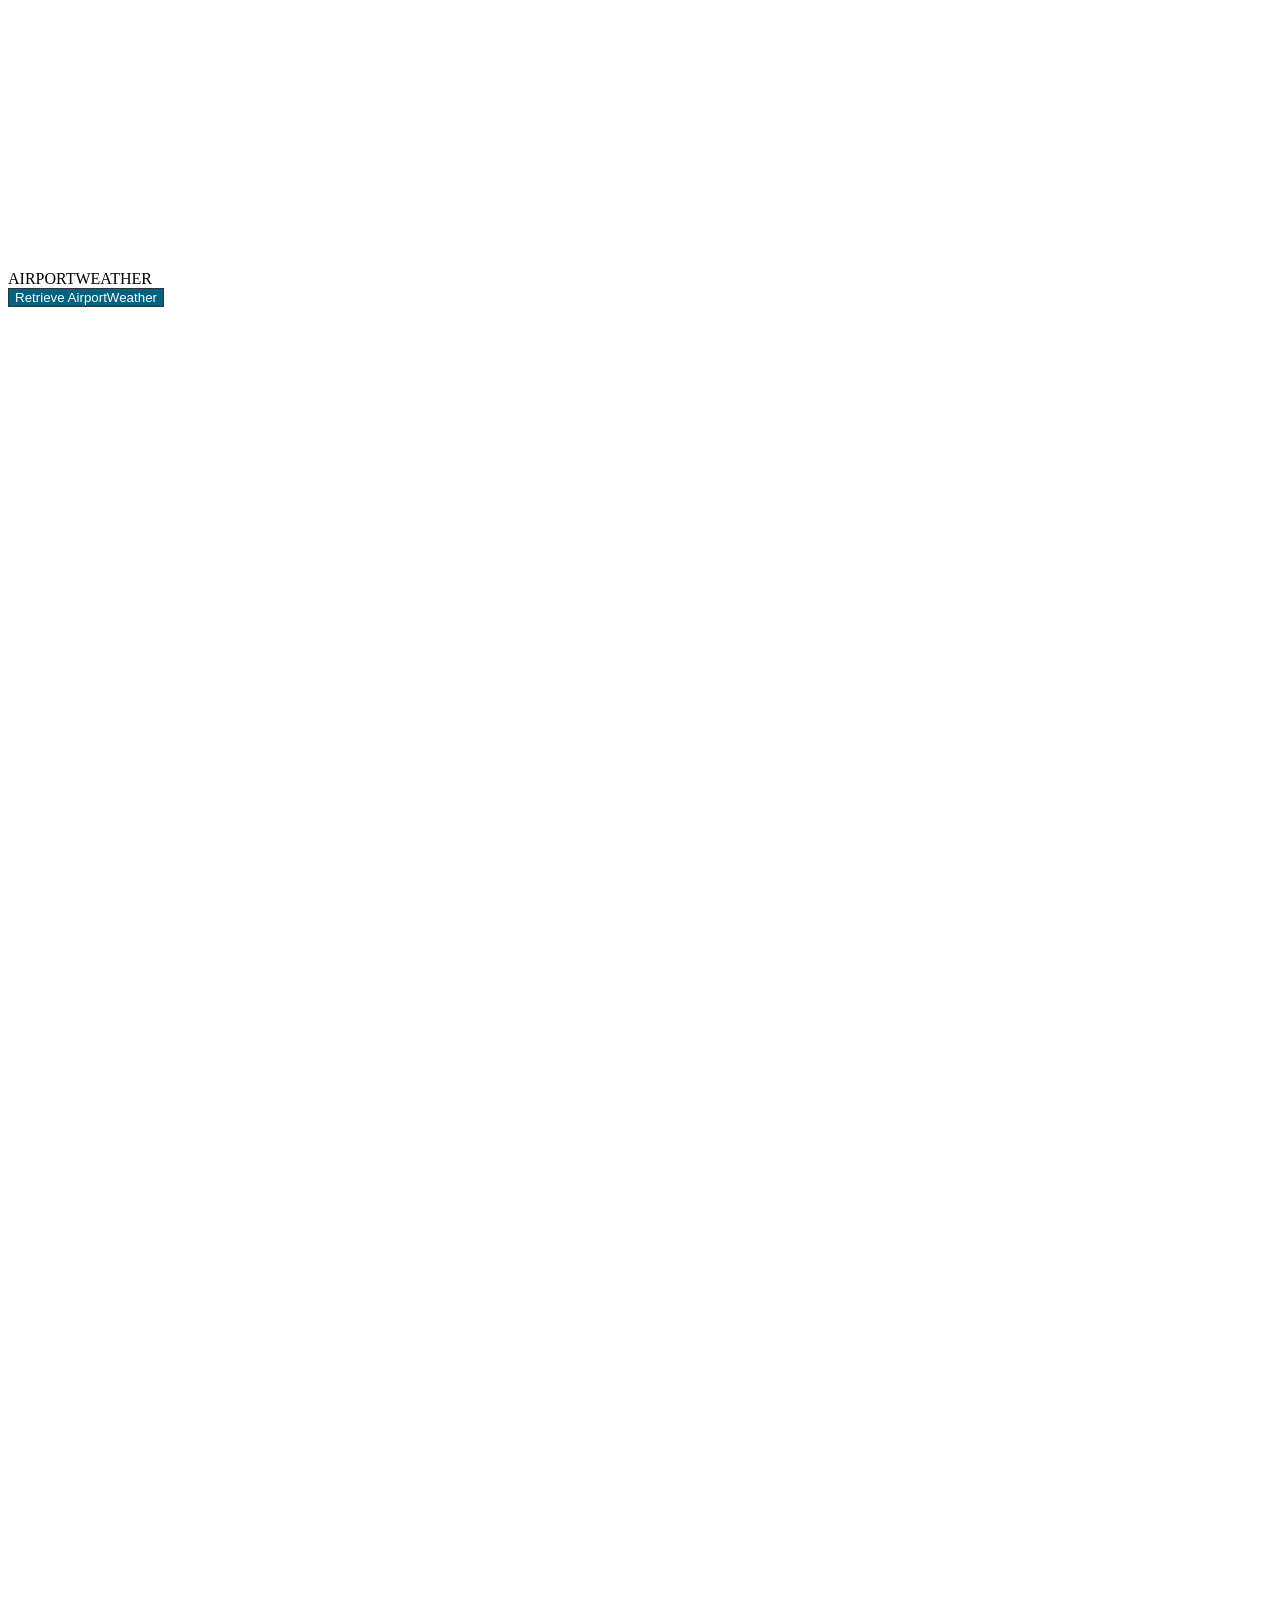
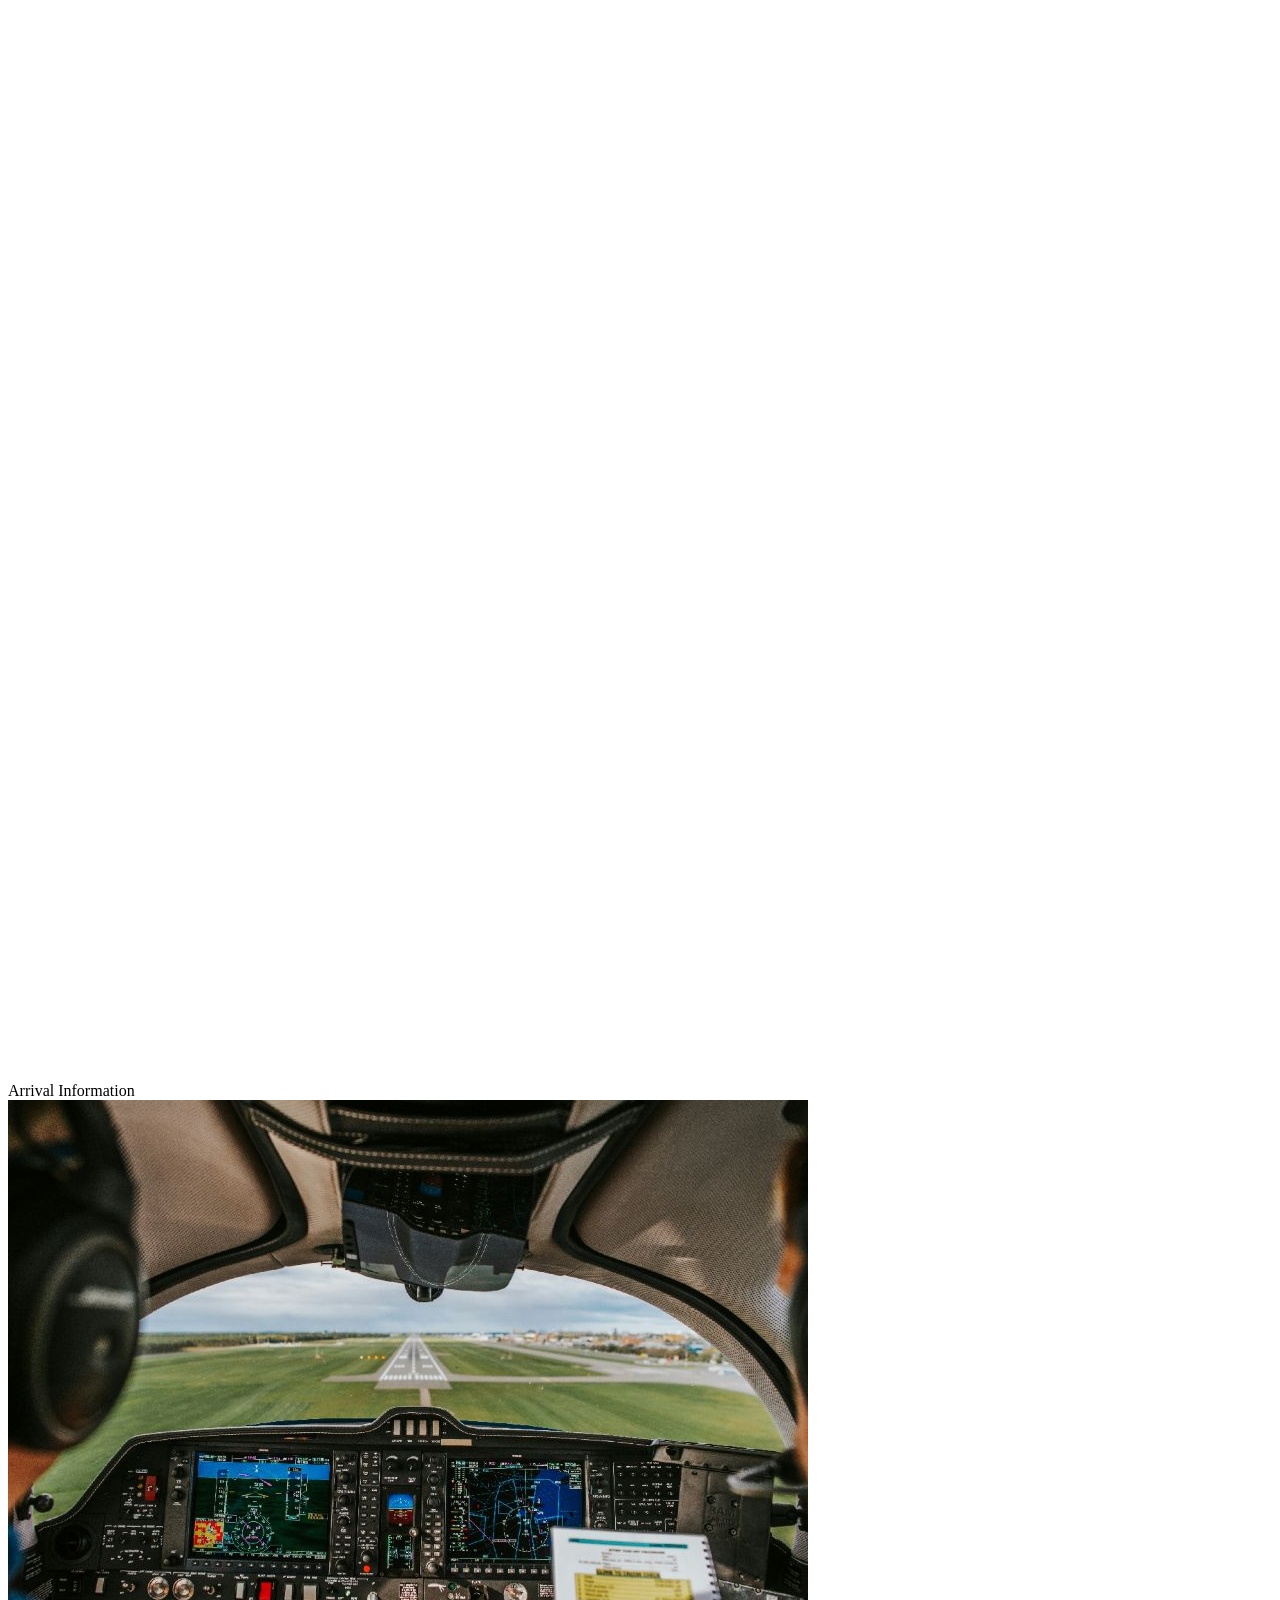
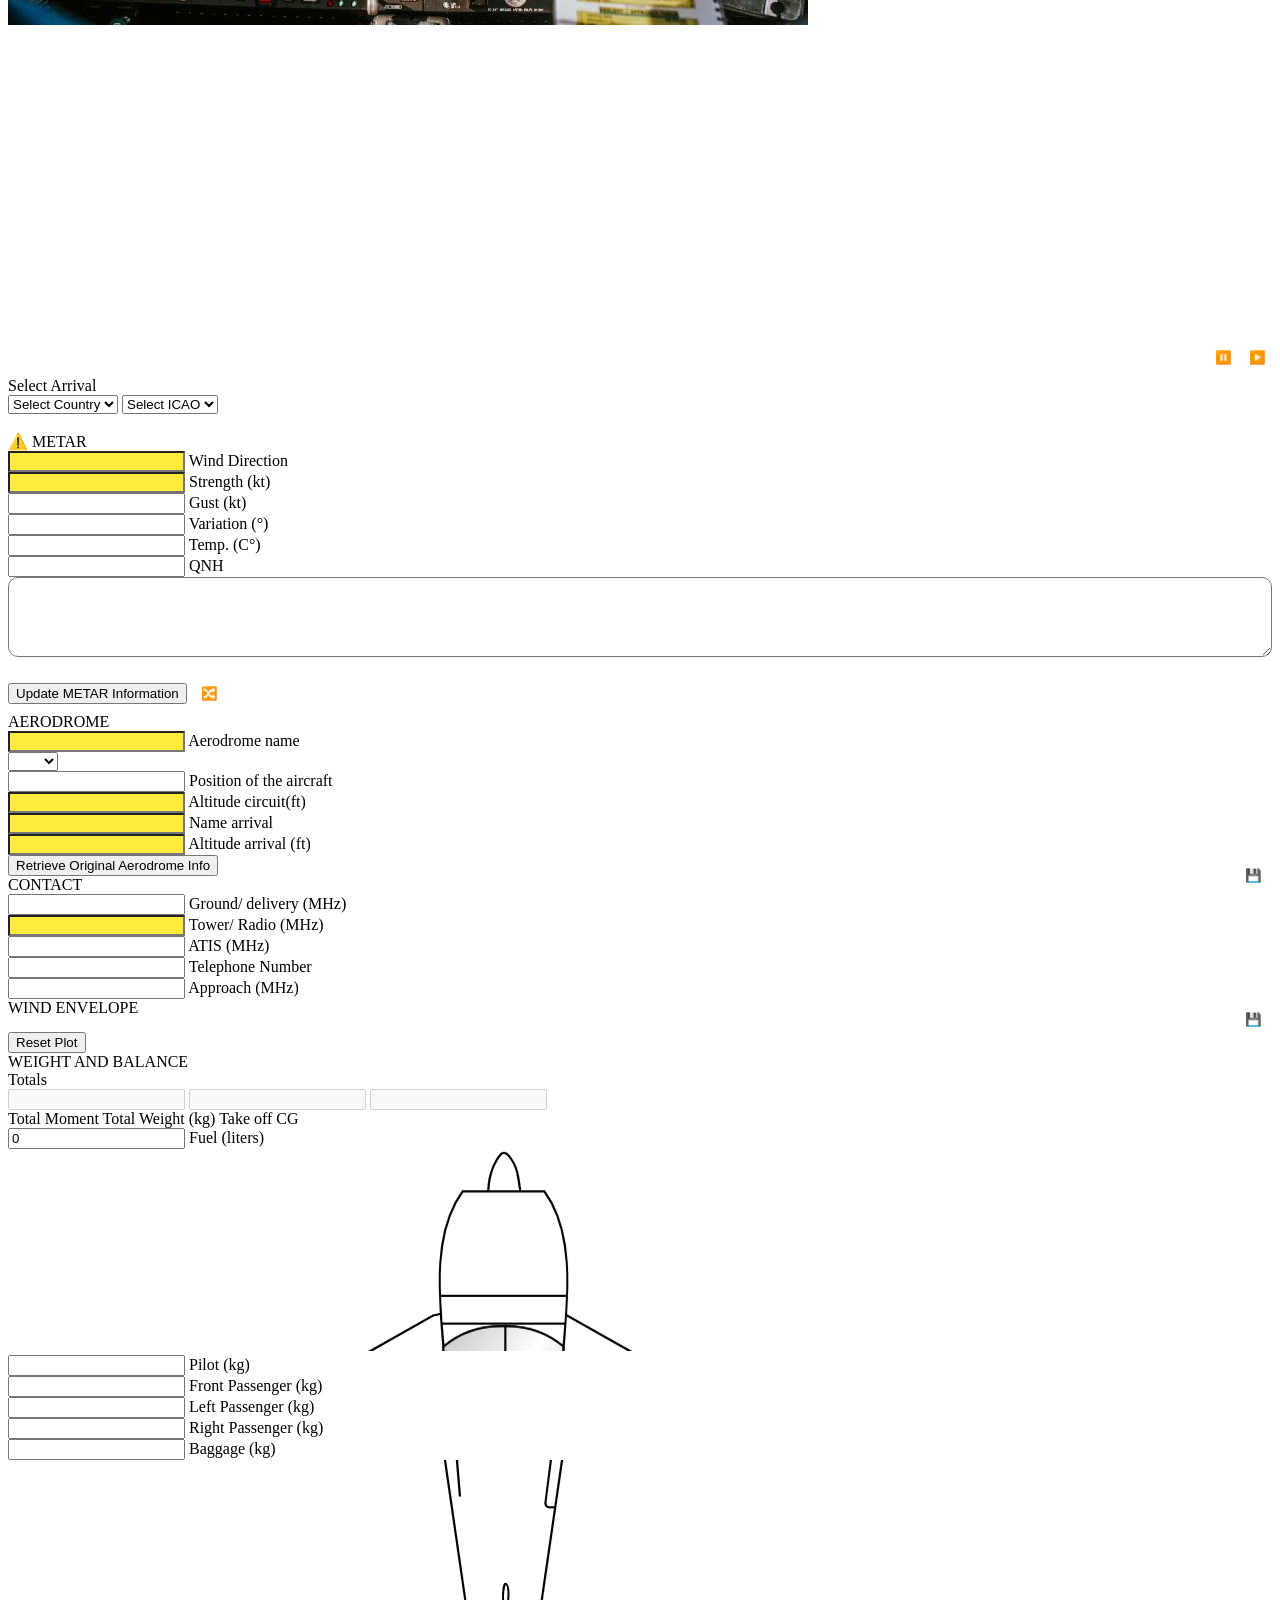
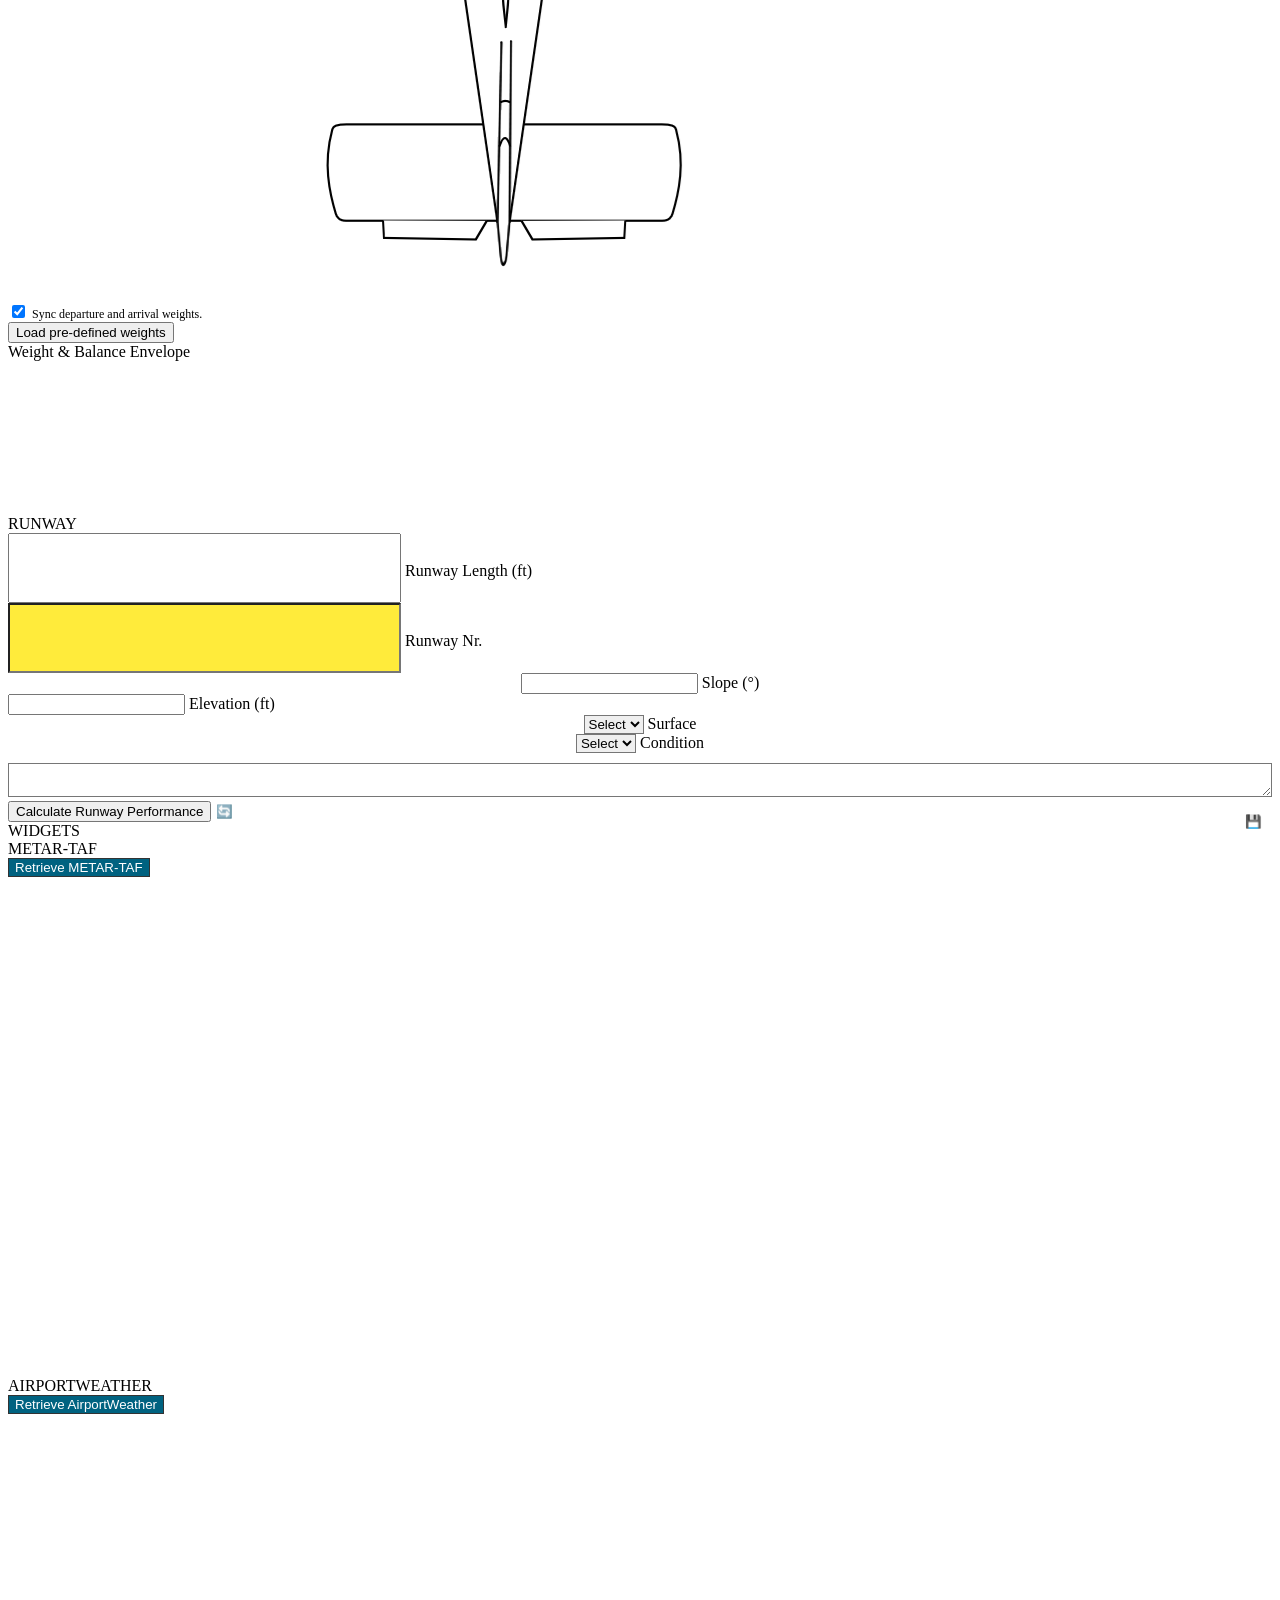
==== commit 278114b6: "new version" ====
--- a/index.html
+++ b/index.html
@@ -64,9 +64,9 @@
     <link rel="apple-touch-icon" sizes="180x180" href="./icons/airplane_gray.png">
 
     <!--STYLESHEETS-->
-    <link rel="stylesheet" href="style.css">
-    <link rel="stylesheet" href="tutorial_styles.css">
-    <link rel="stylesheet" href="style_wb.css">
+    <link rel="stylesheet" href="./styles/style.css">
+    <link rel="stylesheet" href="./styles/style_tutorial.css">
+    <link rel="stylesheet" href="./styles/style_wb.css">
 
     <!--CORE FILES-->
     <link rel="stylesheet" href="https://pyscript.net/releases/2025.8.1/core.css">
@@ -103,6 +103,7 @@
     <script src="./scripts/runwayUI.js" defer></script>
     <script src="./scripts/checklist.js" defer></script>
     <script src="./scripts/tutorial.js" defer></script>
+    <script src="./scripts/aircraft.js" defer></script>
     <!--GENERIC-->
     <script src="https://cdnjs.cloudflare.com/ajax/libs/Chart.js/3.9.1/chart.min.js"></script>
 
@@ -290,7 +291,7 @@
             <div class="flight-card-row">
 
                 <!-- LEFT 15% COLUMN -->
-                <div class="flight-card-icon" onclick="handleRegistrationClick()">
+                <div class="flight-card-icon" onclick="aircraftRegistrationClick()">
                     <div class="plane-small">
                         <svg viewBox="0 0 24 24" xmlns="http://www.w3.org/2000/svg">
                             <path d="M21 16v-2l-8-5V3.5c0-.83-.67-1.5-1.5-1.5S10 2.67 10 3.5V9l-8 5v2l8-2.5V19l-2 1.5V22l3.5-1 3.5 1v-1.5L13 19v-5.5l8 2.5z"/>
@@ -354,8 +355,7 @@
             <div class="flight-card-row">
 
                 <!-- LEFT 15% COLUMN -->
-                <div class="flight-card-icon" onclick="load_
-                  js()">
+                <div class="flight-card-icon" onclick="load_flightplan_js()">
                     <div class="plane-small">
                         <svg viewBox="0 0 24 24" xmlns="http://www.w3.org/2000/svg">
                             <path d="M21 16v-2l-8-5V3.5c0-.83-.67-1.5-1.5-1.5S10 2.67 10 3.5V9l-8 5v2l8-2.5V19l-2 1.5V22l3.5-1 3.5 1v-1.5L13 19v-5.5l8 2.5z"/>
@@ -434,6 +434,7 @@
 
             <div class="summary-grid">
                 <div id="DEPARTURE_FLASHCARD_WEIGHT"></div>
+                <div id="DEPARTURE_FLASHCARD_POB"></div>
                 <div id="DEPARTURE_FLASHCARD_FUEL"></div>
             </div>
         </div>
@@ -467,6 +468,7 @@
 
             <div class="summary-grid">
                 <div id="ARRIVAL_FLASHCARD_WEIGHT"></div>
+                <div id="ARRIVAL_FLASHCARD_POB"></div>
                 <div id="ARRIVAL_FLASHCARD_FUEL"></div>
             </div>
         </div>
@@ -784,31 +786,31 @@
 
                 <div class="wb-row">
                     <div class="tile-wb">
-                        <input class="input-wb" type="number" id="DEPARTURE_WEIGHT_PILOT" min="0">
+                        <input class="input-wb" type="number" id="DEPARTURE_WEIGHT_PILOT">
                         <span class="label-wb">Pilot (kg)</span>
                     </div>
 
                     <div class="tile-wb">
-                        <input class="input-wb" type="number" id="DEPARTURE_WEIGHT_COPILOT" min="0">
+                        <input class="input-wb" type="number" id="DEPARTURE_WEIGHT_COPILOT">
                         <span class="label-wb">Front Passenger (kg)</span>
                     </div>
                 </div>
 
                 <div class="wb-row">
                     <div class="tile-wb">
-                        <input class="input-wb" type="number" id="DEPARTURE_WEIGHT_REAR_LEFT" min="0">
+                        <input class="input-wb" type="number" id="DEPARTURE_WEIGHT_REAR_LEFT">
                         <span class="label-wb">Left Passenger (kg)</span>
                     </div>
 
                     <div class="tile-wb">
-                        <input class="input-wb" type="number" id="DEPARTURE_WEIGHT_REAR_RIGHT" min="0">
+                        <input class="input-wb" type="number" id="DEPARTURE_WEIGHT_REAR_RIGHT">
                         <span class="label-wb">Right Passenger (kg)</span>
                     </div>
                 </div>
 
                 <div class="wb-center">
                     <div class="tile-wb">
-                        <input class="input-wb" type="number" id="DEPARTURE_WEIGHT_BAGAGE" min="0">
+                        <input class="input-wb" type="number" id="DEPARTURE_WEIGHT_BAGAGE">
                         <span class="label-wb">Baggage (kg)</span>
                     </div>
                 </div>
@@ -1307,31 +1309,31 @@
 
                <div class="wb-row">
                    <div class="tile-wb">
-                       <input class="input-wb" type="number" id="ARRIVAL_WEIGHT_PILOT" min="0">
+                       <input class="input-wb" type="number" id="ARRIVAL_WEIGHT_PILOT">
                        <span class="label-wb">Pilot (kg)</span>
                    </div>
 
                    <div class="tile-wb">
-                       <input class="input-wb" type="number" id="ARRIVAL_WEIGHT_COPILOT" min="0">
+                       <input class="input-wb" type="number" id="ARRIVAL_WEIGHT_COPILOT">
                        <span class="label-wb">Front Passenger (kg)</span>
                    </div>
                </div>
 
                <div class="wb-row">
                    <div class="tile-wb">
-                       <input class="input-wb" type="number" id="ARRIVAL_WEIGHT_REAR_LEFT" min="0">
+                       <input class="input-wb" type="number" id="ARRIVAL_WEIGHT_REAR_LEFT">
                        <span class="label-wb">Left Passenger (kg)</span>
                    </div>
 
                    <div class="tile-wb">
-                       <input class="input-wb" type="number" id="ARRIVAL_WEIGHT_REAR_RIGHT" min="0">
+                       <input class="input-wb" type="number" id="ARRIVAL_WEIGHT_REAR_RIGHT">
                        <span class="label-wb">Right Passenger (kg)</span>
                    </div>
                </div>
 
                <div class="wb-center">
                    <div class="tile-wb">
-                       <input class="input-wb" type="number" id="ARRIVAL_WEIGHT_BAGAGE" min="0">
+                       <input class="input-wb" type="number" id="ARRIVAL_WEIGHT_BAGAGE">
                        <span class="label-wb">Baggage (kg)</span>
                    </div>
                </div>
@@ -1876,7 +1878,7 @@
                     <option value="">Select and Load</option>
                 </select>
                 <!-- Save button -->
-                <button id="checklist_save_btn" onclick="save_to_json('checklist_field', 'CHECKLIST')" style="display: flex; justify-content: center; align-items: center; background-color: transparent; border: none; color: #666; cursor: pointer; width: 30px; height: 30px;" title="Save Checklist">💾</button>
+                <button id="checklist_save_btn" onclick="saveToJson('checklist_field', 'CHECKLIST')" style="display: flex; justify-content: center; align-items: center; background-color: transparent; border: none; color: #666; cursor: pointer; width: 30px; height: 30px;" title="Save Checklist">💾</button>
             </div>
         </div>
 
@@ -2011,7 +2013,7 @@
                 <!-- Delete Button -->
                 <button id="aircraft_delete_btn" onclick="window.delete_item_from_spinner('aircraft_spinner', 'AIRCRAFT', 'aircraft_field')" style="display: flex; justify-content: center; align-items: center; background-color: transparent; border: none; color: #666; cursor: pointer; width: 30px; height: 30px;" title="Delete Aircraft">🗑️</button>
                 <!-- Clean Button -->
-                <!--<button id="aircraft_clear_btn" onclick="aircraft_clean()" style="display: flex; justify-content: center; align-items: center; background-color: transparent; border: none; color: #666; cursor: pointer; width: 30px; height: 30px;" title="Create New Aircraft">🧹</button>-->
+                <!--<button id="aircraft_clear_btn" onclick="aircraftClean()" style="display: flex; justify-content: center; align-items: center; background-color: transparent; border: none; color: #666; cursor: pointer; width: 30px; height: 30px;" title="Create New Aircraft">🧹</button>-->
                 <!-- Spinner, loaded from load_spinner_selection() -->
                 <select id="aircraft_spinner" class="tile-value-dropdown" style="flex: 1; font-size: 12px; font-weight: normal;">
                     <option value="">Select and Load</option>
@@ -2023,7 +2025,7 @@
             </div>
 
             <div class="button-row">
-                <button id="aircraft_clear_btn" class="button-style" title="Clean all aircraft fields." onclick="aircraft_clean()">
+                <button id="aircraft_clear_btn" class="button-style" title="Clean all aircraft fields." onclick="aircraftClean()">
                     Clean all aircraft fields
                 </button>
             </div>
@@ -2059,26 +2061,26 @@
 
             <div class="wind-grid">
                  <div class="tile">
-                    <input id="SETTINGS_WEIGHT_PILOT" type="number" value="" min="0">
+                    <input id="SETTINGS_WEIGHT_PILOT" type="number">
                     <span class="tile-label">Pilot (kg)</span>
                 </div>
                 <div class="tile">
-                   <input id="SETTINGS_WEIGHT_COPILOT" type="number" value="" min="0">
+                   <input id="SETTINGS_WEIGHT_COPILOT" type="number">
                    <span class="tile-label">Front Passenger (kg)</span>
                </div>
             </div>
 
             <div class="wind-grid">
                  <div class="tile">
-                    <input id="SETTINGS_WEIGHT_REAR_LEFT" type="number" value="" min="0">
+                    <input id="SETTINGS_WEIGHT_REAR_LEFT" type="number">
                     <span class="tile-label">Left Passenger (kg)</span>
                 </div>
                 <div class="tile">
-                   <input id="SETTINGS_WEIGHT_REAR_RIGHT" type="number" value="" min="0">
+                   <input id="SETTINGS_WEIGHT_REAR_RIGHT" type="number">
                    <span class="tile-label">Right Passenger (kg)</span>
                </div>
                <div class="tile">
-                  <input id="SETTINGS_WEIGHT_BAGAGE" type="number" value="" min="0">
+                  <input id="SETTINGS_WEIGHT_BAGAGE" type="number">
                   <span class="tile-label">Baggage (kg)</span>
               </div>
             </div>
@@ -2105,11 +2107,11 @@
 
             <div class="wind-grid">
                  <div class="tile">
-                    <input id="aircraft_cruisespeed" type="number" class="tile-value" value="" min="0">
+                    <input id="aircraft_cruisespeed" type="number" class="tile-value" value="">
                     <span class="tile-label">Cruise Speed (k/h)</span>
                 </div>
                 <div class="tile">
-                   <input id="aircraft_mtow" type="number" value="" min="0">
+                   <input id="aircraft_mtow" type="number" value="">
                    <span class="tile-label">MTOW (kg)</span>
                 </div>
             </div>
@@ -2129,25 +2131,25 @@
                     <span class="tile-label">Fuel Type</span>
                 </div>
                 <div class="tile">
-                    <input id="aircraft_fuel_density" type="number" value="" min="0">
+                    <input id="aircraft_fuel_density" type="number" value="">
                     <span class="tile-label">Fuel Density</span>
                 </div>
             </div>
 
             <div class="wind-grid">
                 <div class="tile">
-                    <input id="aircraft_fuel_consumption" type="number" value="", min="0">
+                    <input id="aircraft_fuel_consumption" type="number" >
                     <span class="tile-label">Fuel Consumption (l/h)</span>
                 </div>
                 <div class="tile">
-                    <input id="SETTINGS_WEIGHT_FUEL_LITERS" type="number" value="", min="0">
+                    <input id="SETTINGS_WEIGHT_FUEL_LITERS" type="number" >
                     <span class="tile-label">Maximum Fuel (l)</span>
                 </div>
             </div>
 
             <div class="wind-grid">
                 <div class="tile">
-                    <input id="aircraft_costs_per_hour" type="number" value="", min="0">
+                    <input id="aircraft_costs_per_hour" type="number" >
                     <span class="tile-label">Costs Per Hour</span>
                 </div>
             </div>
@@ -2170,7 +2172,7 @@
                 <div class="weight-card">
                     <div class="grid-two-thirds-one-third">
                         <div class="weight-card-header">Empty aircraft weight (kg)</div>
-                        <input type="number" id="weight_empty" value="", min="0">
+                        <input type="number" id="weight_empty" >
                     </div>
                 </div>
 
@@ -2183,49 +2185,49 @@
 
                     <div class="wind-grid_3">
                         <div class="weight-card-header">Empty Weight</div>
-                        <input type="number" id="arm_empty" value="", min="0">
+                        <input type="number" id="arm_empty" >
                         <input type="number" id="moment_empty" value="" disabled>
                     </div>
 
                     <!-- Pilot -->
                     <div class="wind-grid_3">
                         <div class="weight-card-header">Pilot</div>
-                        <input type="number" id="arm_pilot" value="", min="0">
+                        <input type="number" id="arm_pilot" >
                         <input type="number" id="moment_pilot" value="" disabled>
                     </div>
 
                     <!-- Front Passenger -->
                     <div class="wind-grid_3">
                         <div class="weight-card-header">Front Passenger</div>
-                        <input type="number" id="arm_copilot" value="", min="0">
+                        <input type="number" id="arm_copilot" >
                         <input type="number" id="moment_copilot" value="" disabled>
                     </div>
 
                     <!-- Rear Left Passenger -->
                     <div class="wind-grid_3">
                         <div class="weight-card-header">Rear Left Passenger</div>
-                        <input type="number" id="arm_rl" value="", min="0">
+                        <input type="number" id="arm_rl" >
                         <input type="number" id="moment_rl" value="" disabled>
                     </div>
 
                     <!-- Rear Right Passenger -->
                     <div class="wind-grid_3">
                         <div class="weight-card-header">Rear Right Passenger</div>
-                        <input type="number" id="arm_rr" value="", min="0">
+                        <input type="number" id="arm_rr" >
                         <input type="number" id="moment_rr" value="" disabled>
                     </div>
 
                     <!-- Baggage -->
                     <div class="wind-grid_3">
                         <div class="weight-card-header">Baggage</div>
-                        <input type="number" id="arm_bagage" value="", min="0">
+                        <input type="number" id="arm_bagage" >
                         <input type="number" id="moment_bagage" value="" disabled>
                     </div>
 
                     <!-- Fuel -->
                     <div class="wind-grid_3">
                         <div class="weight-card-header">Fuel</div>
-                        <input type="number" id="arm_fuel" value="", min="0">
+                        <input type="number" id="arm_fuel" >
                         <input type="number" id="moment_fuel" value="" disabled>
                     </div>
 
@@ -3096,7 +3098,7 @@
 
             'DEPARTURE_RUNWAYS': '',            # All available Runways
             'DEPARTURE_RUNWAY_PROPERTIES': '',  # The runway properties
-            'DEPARTURE_RUNWAY_NR': '',             # GUI - The user selected Runway
+            'DEPARTURE_RUNWAY_NR': '',          # GUI - The user selected Runway
             'DEPARTURE_RUNWAY_LENGTH': '',      # GUI - The length of the Runway
             'DEPARTURE_RUNWAY_SLOPE': '',       # GUI - The slope of the runway
             'DEPARTURE_RUNWAY_SURFACE': '',     # GUI - The surface of the Runway
@@ -3240,7 +3242,6 @@
         user_selection = select.value
 
         # Set user_selection with the value elementId2 name if user selection is empty
-        # if keepSelection and elementId2 and user_selection == '':
         if keepSelection and elementId2 is not None:
             user_selection = js.document.getElementById(elementId2).value
 
@@ -3320,144 +3321,11 @@
             js.window.alert(f"❗ Error loading spinner {user_selection}: {e}")
 
 
-    def save_to_json(elementId, cacheName):
-        """Save custom data to localStorage. """
-        print(f'> func: save_to_json()')
-
-        try:
-            # Store to localStorage
-            listname = js.document.getElementById(elementId).value.strip()
-            if listname == '':
-                print('Name is required. Nothing saved. <return>')
-                js.window.alert(f"ℹ️ Please provide a {cacheName} name before saving.")
-                return
-
-            # Update the flightplan with the latest version of the GUI fields before dumping to json
-            if cacheName=='AIRCRAFT':
-                aircraft_update_flightplan()
-
-            cache_key = f'{cacheName}_{listname}'
-            # Convert to Python dict first (flight_plan_data[cacheName] may be a JsProxy when the aircraft was loaded from the main menu dropdown)
-            raw = js.window.flight_plan_data[cacheName]
-            if hasattr(raw, 'to_py'):
-                raw = raw.to_py()
-            # Store Cache key in flightplan
-            raw['CACHENAME'] = cache_key
-            # Convert to JSON string
-            json_data = json.dumps(raw, allow_nan=False)
-            # Save to cache
-            js.localStorage.setItem(cache_key, json_data)
-
-            #cache_key = f'{cacheName}_{listname}'
-            ## Store Cache key in flightplan
-            #js.window.flight_plan_data[cacheName]['CACHENAME'] = cache_key
-            ## Convert before dumping in json
-            #raw = js.window.flight_plan_data[cacheName]
-            #py_obj = raw.to_py() if hasattr(raw, 'to_py') else raw
-            #json_data = json.dumps(py_obj, allow_nan=False)
-            ## Save to cache
-            #js.localStorage.setItem(cache_key, json_data)
-
-            # Update the spinner list
-            update_dropdown(f'{cacheName.lower()}_spinner', cacheName=cacheName, keepSelection=True, elementId2=f'{cacheName.lower()}_field');
-            message = f"✅ {cacheName} {listname} is saved with the catagories and items."
-            print(message)
-            js.window.alert(message)
-        except Exception as e:
-            js.window.alert(f"⚠️ Saving was not succesful. Error: {e}")
-
-        # Return
-        return True
+
 
     # ================================================
     # AIRCRAFT SPECIFICATIONS
     # ================================================
-    def aircraft_matching_pairs():
-        """Matching pairs for GUI elements and dictionary in get_default_aircraft()."""
-        # 'elementId'  : flight_plan_data['AIRCRAFT'][cat][item]
-
-        return {
-          'SETTINGS_WEIGHT_FUEL_LITERS': ['WEIGHT', 'fuel_liters'],
-          'SETTINGS_WEIGHT_PILOT': ['WEIGHT', 'pilot'],
-          'SETTINGS_WEIGHT_COPILOT': ['WEIGHT', 'copilot'],
-          'SETTINGS_WEIGHT_REAR_LEFT': ['WEIGHT', 'passenger_right'],
-          'SETTINGS_WEIGHT_REAR_RIGHT': ['WEIGHT', 'passenger_left'],
-          'SETTINGS_WEIGHT_BAGAGE': ['WEIGHT', 'bagage'],
-
-          'weight_empty': ['', 'EMPTY_WEIGHT'],
-          'arm_fuel': ['ARM', 'fuel'],
-          'arm_empty': ['ARM', 'empty_weight'],
-          'arm_pilot': ['ARM', 'pilot'],
-          'arm_copilot': ['ARM', 'copilot'],
-          'arm_rl': ['ARM', 'passenger_left'],
-          'arm_rr': ['ARM', 'passenger_right'],
-          'arm_bagage': ['ARM', 'bagage'],
-
-          'x1': ['ENVELOPE', 'x1'],
-          'x2': ['ENVELOPE', 'x2'],
-          'x3': ['ENVELOPE', 'x3'],
-          'x4': ['ENVELOPE', 'x4'],
-          'x5': ['ENVELOPE', 'x5'],
-          'y1': ['ENVELOPE', 'y1'],
-          'y2': ['ENVELOPE', 'y2'],
-          'y3': ['ENVELOPE', 'y3'],
-          'y4': ['ENVELOPE', 'y4'],
-          'y5': ['ENVELOPE', 'y5'],
-
-          'aircraft_field': ['', 'CALLSIGN'],
-          'aircraft_spinner': ['', 'CALLSIGN'],
-          'aircraft_callsign': ['', 'CALLSIGN'],
-          'aircraft_type2': ['', 'TYPE'],
-          'aircraft_cruisespeed': ['', 'CRUISESPEED'],
-          'aircraft_mtow': ['', 'MTOW'],
-          'aircraft_costs_per_hour': ['', 'COSTS_PER_HOUR'],
-
-          'aircraft_fuel_name': ['FUEL', 'name'],
-          'aircraft_fuel_density': ['FUEL', 'density'],
-          'aircraft_fuel_consumption': ['FUEL', 'consumption'],
-
-          'takeoff_headwind_kts_0': ['TAKEOFF', 'headwind_kts_0'],
-          'takeoff_headwind_kts_1': ['TAKEOFF', 'headwind_kts_1'],
-          'takeoff_headwind_kts_2': ['TAKEOFF', 'headwind_kts_2'],
-          'takeoff_headwind_kts_3': ['TAKEOFF', 'headwind_kts_3'],
-          'takeoff_headwind_cor_0': ['TAKEOFF', 'headwind_cor_0'],
-          'takeoff_headwind_cor_1': ['TAKEOFF', 'headwind_cor_1'],
-          'takeoff_headwind_cor_2': ['TAKEOFF', 'headwind_cor_2'],
-          'takeoff_headwind_cor_3': ['TAKEOFF', 'headwind_cor_3'],
-          'takeoff_tailwind_kts': ['TAKEOFF', 'tailwind_kts'],
-          'takeoff_tailwind_cor': ['TAKEOFF', 'tailwind_cor'],
-          'takeoff_runway_hard_dry': ['TAKEOFF', 'runway_hard_dry'],
-          'takeoff_runway_hard_wet': ['TAKEOFF', 'runway_hard_wet'],
-          'takeoff_runway_soft_dry': ['TAKEOFF', 'runway_soft_dry'],
-          'takeoff_runway_soft_wet': ['TAKEOFF', 'runway_soft_wet'],
-          'takeoff_runway_custom_dry': ['TAKEOFF', 'runway_custom_dry'],
-          'takeoff_runway_custom_wet': ['TAKEOFF', 'runway_custom_wet'],
-          'takeoff_runway_slope_paved': ['TAKEOFF', 'runway_slope_paved'],
-          'takeoff_runway_correction_factor': ['TAKEOFF', 'runway_correction_factor'],
-          'takeoff_runway_safety_correction': ['TAKEOFF', 'runway_safety_correction'],
-
-          'landing_headwind_kts_0': ['LANDING', 'headwind_kts_0'],
-          'landing_headwind_kts_1': ['LANDING', 'headwind_kts_1'],
-          'landing_headwind_kts_2': ['LANDING', 'headwind_kts_2'],
-          'landing_headwind_kts_3': ['LANDING', 'headwind_kts_3'],
-          'landing_headwind_cor_0': ['LANDING', 'headwind_cor_0'],
-          'landing_headwind_cor_1': ['LANDING', 'headwind_cor_1'],
-          'landing_headwind_cor_2': ['LANDING', 'headwind_cor_2'],
-          'landing_headwind_cor_3': ['LANDING', 'headwind_cor_3'],
-          'landing_tailwind_kts': ['LANDING', 'tailwind_kts'],
-          'landing_tailwind_cor': ['LANDING', 'tailwind_cor'],
-          'landing_runway_hard_dry': ['LANDING', 'runway_hard_dry'],
-          'landing_runway_hard_wet': ['LANDING', 'runway_hard_wet'],
-          'landing_runway_soft_dry': ['LANDING', 'runway_soft_dry'],
-          'landing_runway_soft_wet': ['LANDING', 'runway_soft_wet'],
-          'landing_runway_custom_dry': ['LANDING', 'runway_custom_dry'],
-          'landing_runway_custom_wet': ['LANDING', 'runway_custom_wet'],
-          'landing_runway_slope_paved': ['LANDING', 'runway_slope_paved'],
-          'landing_runway_correction_factor': ['LANDING', 'runway_correction_factor'],
-          'landing_runway_safety_correction': ['LANDING', 'runway_safety_correction'],
-
-        }
-
     def aircraft_clean(verbose='info'):
         print('> func: aircraft_clean()')
         if verbose=='info':
@@ -3471,13 +3339,11 @@
         select = js.document.getElementById('aircraft_spinner')
         select.value = 'Select and Load'
 
-        # Set REGISTRATION on start/main page to default.
-        callsignLabel = js.document.getElementById("CALLSIGN_LABEL")
-        callsignLabel.textContent = "REGISTRATION"
-
-        # Remove passengers
-        popField = js.document.getElementById("POB");
-        popField.value = ""
+        # Clean the fields at the main page
+        js.document.getElementById("CALLSIGN_LABEL").textContent = "REGISTRATION"
+        js.document.getElementById("CALLSIGN").value = ""
+        js.document.getElementById("AIRCRAFT_TYPE").value = ""
+        js.document.getElementById("POB").value = ""
 
         # Load the default checklist
         js.window.flight_plan_data['AIRCRAFT'] = get_default_aircraft()
@@ -3507,77 +3373,6 @@
 
         if verbose=='info':
           print(js.window.flight_plan_data['AIRCRAFT'])
-
-    def aircraft_update_flightplan():
-        """Update the flightplan: js.window.flight_plan_data['AIRCRAFT'] with the values from the GUI."""
-        print(f'>func: aircraft_update_flightplan()')
-        aircraft_data = js.window.flight_plan_data['AIRCRAFT']
-        if hasattr(aircraft_data, 'to_py'):
-            aircraft_data = aircraft_data.to_py()
-        elif isinstance(aircraft_data, str):
-            aircraft_data = json.loads(aircraft_data)
-        print(aircraft_data)
-
-        #js.window.SavePOHData('DEPARTURE')
-        #js.window.flight_plan_data['AIRCRAFT']['POH_TAKEOFF_RECORDS'] = json.loads(js.window.flight_plan_data['AIRCRAFT']['POH_TAKEOFF_RECORDS'])
-        #js.window.SavePOHData('ARRIVAL')
-        #js.window.flight_plan_data['AIRCRAFT']['POH_LANDING_RECORDS'] = json.loads(js.window.flight_plan_data['AIRCRAFT']['POH_LANDING_RECORDS'])
-
-        js.window.SavePOHData('DEPARTURE')
-        poh_takeoff = js.window.flight_plan_data['AIRCRAFT']['POH_TAKEOFF_RECORDS']
-        if hasattr(poh_takeoff, 'to_py'):
-            poh_takeoff = poh_takeoff.to_py()
-        elif isinstance(poh_takeoff, str):
-            poh_takeoff = json.loads(poh_takeoff)
-        js.window.flight_plan_data['AIRCRAFT']['POH_TAKEOFF_RECORDS'] = poh_takeoff
-        js.window.SavePOHData('ARRIVAL')
-        poh_landing = js.window.flight_plan_data['AIRCRAFT']['POH_LANDING_RECORDS']
-        if hasattr(poh_landing, 'to_py'):
-            poh_landing = poh_landing.to_py()
-        elif isinstance(poh_landing, str):
-            poh_landing = json.loads(poh_landing)
-        js.window.flight_plan_data['AIRCRAFT']['POH_LANDING_RECORDS'] = poh_landing
-
-        print('HERE PH')
-        print(js.window.flight_plan_data['AIRCRAFT'])
-
-        # Matching pairs for GUI and dictionary
-        matching_pairs = aircraft_matching_pairs()
-
-        # Go throught all matching keys to store in flight dict
-        try:
-            for key in matching_pairs.keys():
-                cat, item = matching_pairs[key]
-                elementId = js.document.getElementById(key)
-                if not elementId: continue
-
-                print(f"   >Update flightplan GUI [{key}] -> ['AIRCRAFT'][{cat}][{item}]: {elementId.value}")
-                if (cat == '') or (cat is None):
-                    js.window.flight_plan_data['AIRCRAFT'][item] = elementId.value
-                else:
-                    # If the subcategory is a JsProxy (loaded from main menu), convert it to a plain Python dict first so subscript assignment works
-                    sub = js.window.flight_plan_data['AIRCRAFT'][cat]
-                    js.window.flight_plan_data['AIRCRAFT'][cat] = _safe_py(sub)
-                    js.window.flight_plan_data['AIRCRAFT'][cat][item] = elementId.value
-
-            # Directly populate to all fields. This is required because some fields needs to be updated in General tab too.
-            js.window.aircraft_populate_js();
-            js.window.update_aerodrome_weights_js("DEPARTURE");
-            js.window.update_aerodrome_weights_js("ARRIVAL");
-            # Compute Fuel per leg
-            js.window.WeightBalanceMain('SETTINGS');
-            js.window.WeightBalanceMain('DEPARTURE');
-            js.window.WeightBalanceMain('ARRIVAL');
-            # Compute Runway stats
-            js.window.displayRunwayMain("DEPARTURE");
-            js.window.displayRunwayMain("ARRIVAL");
-            # Highlight any missing fields
-            js.window.highlightMissingFields();
-            js.window.highlightDropdownMenus("DEPARTURE");
-            js.window.highlightDropdownMenus("ARRIVAL");
-        except Exception as e:
-            js.window.alert(f"⚠️ Ooops. An unexpected error. Please load and save and try again.")
-            print(f"Error saving aircraft for key '{key}': {e}")
 
     # ================================================
     # CHECKLIST
@@ -5114,6 +4909,22 @@
             'DEPARTURE_COUNTRY': '',
             'ARRIVAL_COUNTRY': '',
         }
+        # Reset
+        js.document.getElementById('DEPARTURE_ICAO_CITY').innerHTML = '<option value="">Select ICAO</option>'
+        js.document.getElementById('ARRIVAL_ICAO_CITY').innerHTML = '<option value="">Select ICAO</option>'
+        #js.document.getElementById('DEPARTURE_COUNTRY').innerHTML = '<option value="">Select Country</option>'
+        #js.document.getElementById('ARRIVAL_COUNTRY').innerHTML = '<option value="">Select Country</option>'
+
+        js.window.AERODROME_DEPARTURE_DATA = {}
+        js.window.AERODROME_ARRIVAL_DATA = {}
+        js.window.AERODROME_DATA = {}
+        js.window.airspaces = {}
+        js.window.waypoints = []
+        js.window.LEGINFO = {}
+        js.window.RUNWAY = {}
+        js.window.METAR_DEPARTURE = ''
+        js.window.METAR_ARRIVAL = ''
+
         # Clear fields
         await clear_general_fields()
         await clear_aerodrome_fields('DEPARTURE')
@@ -5122,22 +4933,7 @@
 
         # Populate with default items
         checklist_clean(verbose='silent')
-        aircraft_clean(verbose='silent')
-
-        select = js.document.getElementById('DEPARTURE_ICAO_CITY')
-        select.innerHTML = '<option value="">Select ICAO</option>'
-        select = js.document.getElementById('ARRIVAL_ICAO_CITY')
-        select.innerHTML = '<option value="">Select ICAO</option>'
-
-        js.window.AERODROME_DEPARTURE_DATA = {}
-        js.window.AERODROME_ARRIVAL_DATA = {}
-        js.window.AERODROME_DATA = {}
-        js.window.airspaces = {}
-        js.window.waypoints = []
-        js.window.leginfo = {}
-        js.window.RUNWAY = {}
-        js.window.METAR_DEPARTURE = ''
-        js.window.METAR_ARRIVAL = ''
+        js.window.aircraftClean('silent')
 
         js.document.getElementById("CALLSIGN_LABEL").textContent = 'REGISTRATION'
         js.document.getElementById('DEPARTURE_clockField').value = '00:00'
@@ -5150,10 +4946,12 @@
         js.document.getElementById('arrival-time').textContent = ''
 
         # Clean flashcards
+        #js.window.WeightBalanceMain("SETTINGS");
+        js.window.cleanWindEnvelopeFields('DEPARTURE', 'empty');
+        js.window.cleanWindEnvelopeFields('ARRIVAL', 'empty');
         js.window.flashcardClean('DEPARTURE')
         js.window.flashcardClean('ARRIVAL')
-        js.window.cleanWindEnvelopeFields('DEPARTURE', 'empty');
-        js.window.cleanWindEnvelopeFields('ARRIVAL', 'empty');
+
 
         # A new flightplan gets a new date
         js.window.flight_plan_data['DATETIME_CREATION'] = 'FLIGHT PLAN'
@@ -5198,7 +4996,7 @@
         checklist_clean(verbose='silent')
 
         # Set defaults aircraft and reset GUI fields
-        js.window.aircraft_clean(verbose='silent')
+        js.window.aircraftClean('silent')
 
         # Clean flashcards
         js.window.flashcardClean('DEPARTURE')
@@ -5245,7 +5043,7 @@
             js.document.getElementById('OVERHEAD2').value = ''
             js.document.getElementById('SQUAWK2').value = ''
         elif spinner_name == 'aircraft_spinner':
-            aircraft_clean(verbose='silent')
+            js.window.aircraftClean('silent')
 
         if elementId2 is not None:
             js.document.getElementById(elementId2).value = ''
@@ -5352,7 +5150,7 @@
             store_field(field)
 
         # STORE RUNWAY FIELDS
-        runway_fields = ["ARRIVAL_ELEVATION", "DEPARTURE_ELEVATION", "ARRIVAL_RUNWAY_SLIPPERY", "DEPARTURE_RUNWAY_SLIPPERY", "ARRIVAL_RUNWAY_CONDITION", "DEPARTURE_RUNWAY_CONDITION", "ARRIVAL_RUNWAY_SURFACE", "DEPARTURE_RUNWAY_SURFACE", "DEPARTURE_RUNWAY_LENGTH", "DEPARTURE_RUNWAY_SLOPE", "ARRIVAL_RUNWAY_LENGTH", "ARRIVAL_RUNWAY_SLOPE"]
+        runway_fields = ["ARRIVAL_RUNWAY_NR", "DEPARTURE_RUNWAY_NR","ARRIVAL_RUNWAYS", "DEPARTURE_RUNWAYS", "ARRIVAL_ELEVATION", "DEPARTURE_ELEVATION", "ARRIVAL_RUNWAY_SLIPPERY", "DEPARTURE_RUNWAY_SLIPPERY", "ARRIVAL_RUNWAY_CONDITION", "DEPARTURE_RUNWAY_CONDITION", "ARRIVAL_RUNWAY_SURFACE", "DEPARTURE_RUNWAY_SURFACE", "DEPARTURE_RUNWAY_LENGTH", "DEPARTURE_RUNWAY_SLOPE", "ARRIVAL_RUNWAY_LENGTH", "ARRIVAL_RUNWAY_SLOPE"]
         for field in runway_fields:
             store_field(field)
 
@@ -5368,17 +5166,14 @@
         js.window.flight_plan_data['DATETIME_CREATION'] = 'FLIGHT PLAN (' + str(datetime.now().strftime('%d-%m-%Y %H:%M')) + ')'
         js.document.getElementById('DATETIME_CREATION').textContent = js.window.flight_plan_data["DATETIME_CREATION"]
 
-        # STORE WAYPOINTS
+        # STORE GLOBAL VARIABLES
         js.window.flight_plan_data['WAYPOINTS'] = js.window.waypoints;
-        js.window.flight_plan_data['LEGINFO'] = js.window.leginfo;
+        js.window.flight_plan_data['LEGINFO'] = js.window.LEGINFO;
 
         # ALL OTHER FIELDS SHOULD BE STORED ALREADY IN THE FLIGHTPLAN DATA
 
         # GET FLIGHTPLAN NAME
         flightplan_name = js.window.flight_plan_data["FLIGHTPLAN"]
-
-        #print('HERE')
-        #print(js.window.flight_plan_data)
 
         if (flightplan_name is None or flightplan_name == ''):
             if verbose:
@@ -5392,6 +5187,14 @@
         # Convert flight_plan_data to JSON string
         flight_plan_dict = {}
         keys = get_default_data()
+
+        # Store all remaining and missed keys
+        for fname in fnames:
+            for key in keys:
+                key = f"{fname}_{key}"
+                store_field(key)
+
+        # Convert all keys and values to correct format
         for key in keys:
             try:
                 # Convert JavaScript objects to Python objects
@@ -5422,7 +5225,6 @@
 
             # Update the list of saved flightplans
             update_dropdown('plan_spinner', 'FLIGHTPLAN', keepSelection=True, elementId2='FLIGHTPLAN')
-            # Update the enroute list
             update_dropdown('fic_spinner', 'enroute', keepSelection=True)
             update_dropdown('fic_spinner2', 'enroute', keepSelection=True)
 
@@ -5478,7 +5280,6 @@
             # Aerodrome ICAO is unknown. Return without clearning all fields.
             message = f"ℹ️ Please select and save the {icaoName} aerodrome in the {fname.lower()} tab or add your custom aerodrome information and save it."
             print(message)
-            # if verbose == 'info': js.window.alert(message)
             # Add icon below ICAO on the GENERAL TAB
             js.document.getElementById(f'{fname}_CITY').textContent = f'⚠️ {fname}'
 
@@ -5550,7 +5351,7 @@
         time_dep = js.document.getElementById('DEPARTURE_clockField')
 
         js.window.waypoints = to_js([])
-        js.window.leginfo = to_js({})
+        js.window.LEGINFO = to_js({})
         js.window.RUNWAY = to_js({})
 
         if icao_dep.value != '':
@@ -5589,23 +5390,7 @@
         return value
 
     def save_aerodrome_to_json(fname, verbose='info'):
-        """Save custom aerodrome data (ICAO) to localStorage
-
-        Saves data for either departure/arrival aerodrome data to browser's localStorage.
-        For departure/arrival, saves relevant fields starting with that prefix.
-        For enroute, saves specific enroute-related fields.
-        All fields are saved but not all are loaded in load_aerodrome_from_json such as RUNWAY since they depend on weather conditions.
-
-        Args:
-            fname (str): Either 'DEPARTURE', 'ARRIVAL' to indicate what data to save
-
-        The data is saved with a key format of:
-        - For departure/arrival: [DEPARTURE|ARRIVAL]_[ICAO]
-
-        Example:
-            save_aerodrome_to_json('DEPARTURE')
-            save_aerodrome_to_json('ARRIVAL')
-        """
+        """Save custom aerodrome data (ICAO) to localStorage"""
         print(f'> func: save_aerodrome_to_json({fname})')
         dict_fname = {}
 
@@ -5619,13 +5404,18 @@
 
         # Collect all information from the GUI-fields and update the dictionary
         for key in dict_fname.keys():
-            # Do not store RUNWAY keys because runways are determined by the weather conditions
             element = js.document.getElementById(key)
             if element and hasattr(element, 'value'):
                 field_value = element.value
                 if field_value and str(field_value) not in ('nan', 'None', ''):
                     dict_fname[key] = _safe_py(field_value)
 
+        # Add to runways
+        # Only keep unique runway numbers in the RUNWAYS list
+        runway = dict_fname[f"{fname}_RUNWAY_NR"]
+        key = f"{fname}_RUNWAYS"
+        dict_fname[key].append(runway) if runway not in dict_fname[key] else None
+
         # Create Cache key
         cache_key = fname + '_' + dict_fname[f"{fname}_ICAO"]
         print(f'   >CACHE KEY: {cache_key}')
@@ -5638,6 +5428,7 @@
 
         # Convert to JSON string
         json_data = json.dumps(dict_fname, allow_nan=False)
+
         # Save to cache
         js.localStorage.setItem(cache_key, json_data)
 
@@ -6672,7 +6463,6 @@
     js.window.create_new_flightplan = create_new_flightplan
     js.window.delete_flightplan = delete_flightplan
     js.window.save_flightplan = save_flightplan
-    js.window.aircraft_update_flightplan = aircraft_update_flightplan
 
     js.window.load_enroute_fic = load_enroute_fic
     js.window.delete_item_from_spinner = delete_item_from_spinner
@@ -6694,10 +6484,8 @@
     js.window.checklist_update_catagories = checklist_update_catagories
 
     # AIRCRAFT
-    js.window.aircraft_clean = aircraft_clean
+    #js.window.aircraft_clean = aircraft_clean
     js.window.get_default_aircraft = get_default_aircraft
-    js.window.save_to_json = save_to_json
-    js.window.aircraft_matching_pairs = aircraft_matching_pairs
 
     # GENERAL
     js.window.load_spinner_selection = load_spinner_selection
@@ -6782,6 +6570,12 @@
             window.save_flightplan(true, false);
         }
 
+        if (targetTab === 'GENERAL') {
+          syncWeightCheckboxesAndFields(`DEPARTURE_WEIGHT_CHECKBOX`);
+          syncWeightCheckboxesAndFields(`ARRIVAL_WEIGHT_CHECKBOX`);
+          WeightBalanceMain('DEPARTURE');
+          WeightBalanceMain('ARRIVAL');
+        }
         // Calculate Weight and Balance and Departure tab
         if (targetTab === 'DEPARTURE') {
           // Sync checkboxes and fields on startup
@@ -6947,7 +6741,7 @@
         window.METAR_DEPARTURE = '';
         window.METAR_ARRIVAL = '';
         window.waypoints = [];
-        window.leginfo = {};
+        window.LEGINFO = {};
         window.RUNWAY = {};
 
         // Get default flight plan data
@@ -6962,10 +6756,14 @@
         update_dropdown('fic_spinner2', cacheName='enroute', keepSelection=false);
         update_dropdown('checklist_spinner', 'CHECKLIST', keepSelection=false, elementId2='checklist_field');
         update_dropdown('aircraft_spinner', 'AIRCRAFT', keepSelection=false, elementId2='aircraft_field');
+        // SET SPINNERS TO DEFAULT
+        document.getElementById('DEPARTURE_COUNTRY').innerHTML = '<option value="">Select Country</option>';
+        document.getElementById('ARRIVAL_COUNTRY').innerHTML  = '<option value="">Select Country</option>';
+        document.getElementById('DEPARTURE_ICAO_CITY').innerHTML = '<option value="">Select ICAO</option>';
+        document.getElementById('ARRIVAL_ICAO_CITY').innerHTML  = '<option value="">Select ICAO</option>';
         // Set clock to default
         document.getElementById('DEPARTURE_clockField').value = '00:00'
         document.getElementById('ARRIVAL_clockField').value = '00:00'
-
         // Clear the Flags
         updateFlag('DEPARTURE', 'remove');
         updateFlag('ARRIVAL', 'remove');
@@ -7460,10 +7258,8 @@
     function update_aerodrome_weights_js(prefix) {
         console.log('> func: update_aerodrome_weights_js()');
         // Access the flight plan data
-        const matching_pairs = aircraft_matching_pairs().toJs();
-
-        for (const key in matching_pairs) {
-            const [cat, item] = matching_pairs[key];
+        for (const key in window.AIRCRAFT_MATCHING_PAIRS) {
+            const [cat, item] = window.AIRCRAFT_MATCHING_PAIRS[key];
             if (cat === 'WEIGHT') {
                 const keyTarget = `${key.replace('SETTINGS', prefix)}`;
                 const value = window.flight_plan_data['AIRCRAFT'][cat][item];
@@ -7476,123 +7272,7 @@
         window.WeightBalanceMain(prefix);
     }
 
-    async function handleRegistrationClick() {
-        console.log("> func: handleRegistrationClick()");
-        const callsignField = document.getElementById("CALLSIGN");
-        const callsignLabel = document.getElementById("CALLSIGN_LABEL");
-        const aircraftField = document.getElementById("AIRCRAFT_TYPE");
-        const popField = document.getElementById("POB");
-        const aircraftFuel = document.getElementById("DEPARTURE_WEIGHT_FUEL_LITERS");
-
-        if (!callsignField || !callsignLabel || !aircraftField) return;
-        const callsignValue = String(callsignField.value ?? '').trim();
-
-        if (!callsignValue) {
-            callsignLabel.textContent = "REGISTRATION";
-            return;
-        }
-
-        // Check whether stored aircraft with this callsign exists
-        let jsonData = {}
-        const cacheKey = `AIRCRAFT_${callsignValue}`; // e.g. AIRCRAFT_PH-SVU
-        const url = `${window.URL_AIRCRAFTS}${cacheKey}.json`;
-
-        // Load from cache
-        jsonData = localStorage.getItem(cacheKey);
-        // If no json is available, check whether it can be downloaded from url
-        if (!jsonData) {
-          callsignLabel.textContent = "⏳ REGISTRATION";
-          // Download jsondata from url and store in cache
-          jsonData = await importCacheEntryFromUrl(url, cacheKey);
-          // Update the dropdown in aircraft-settings menu
-          await updateDropdown('aircraft_spinner', 'AIRCRAFT', false);
-          // if (jsonData) {
-          //   alert(`✅ ${callsignValue} is set. For more details go here: ☰More → 🛠️Aircrafts.`);
-          // }
-
-        }
-
-        if (jsonData) {
-            callsignLabel.textContent = "✅ REGISTRATION";
-
-            try {
-                const aircraftData = JSON.parse(jsonData);
-                // Store aircraft data globally for PyScript
-                window.flight_plan_data["AIRCRAFT"] = aircraftData;
-                // Set the aircraft type
-                if (aircraftData.TYPE !== '') aircraftField.value = aircraftData.TYPE;
-                // Count POB
-                let positiveCount = 0;
-                ['pilot', 'copilot', 'passenger_left', 'passenger_right'].forEach(key => {
-                    const val = window.flight_plan_data['AIRCRAFT']['WEIGHT']?.[key] ?? '';
-                    const num = Number(String(val).trim());
-                    if (Number.isFinite(num) && num > 0) positiveCount++;
-                });
-                popField.value = String(positiveCount);
-                const time_dep_val = document.getElementById('DEPARTURE_clockField').value;
-
-                // Populate aerodromes and aircraft settings
-                aircraft_populate_js();
-                // Check whether fields are already populated
-                if (Number(aircraftFuel.value) > 0) {
-                  const loadDefaults = confirm("ℹ️ Aircraft fuel and weights are already set. Do you want to load default aerodrome weights?");
-                    if (loadDefaults) {
-                        update_aerodrome_weights_js("DEPARTURE");
-                        update_aerodrome_weights_js("ARRIVAL");
-                    }
-                } else {
-                    update_aerodrome_weights_js("DEPARTURE");
-                    update_aerodrome_weights_js("ARRIVAL");
-                }
-
-                // Update METAR
-                retrieve_metar('DEPARTURE', verbose='silent')
-                retrieve_metar('ARRIVAL', verbose='silent')
-                // Compute Fuel per leg
-                computeArrivalFuelPerLeg();
-                UpdateFlightInfoFields(time_dep_val, false, false);
-                // Compute Weight and Balance
-                WeightBalanceMain('SETTINGS');
-                WeightBalanceMain('DEPARTURE');
-                WeightBalanceMain('ARRIVAL');
-                // Compute Runway stats
-                displayRunwayMain("DEPARTURE");
-                displayRunwayMain("ARRIVAL");
-                // Highlight any missing fields
-                highlightMissingFields();
-
-            } catch (err) {
-                console.error("Invalid aircraft data in localStorage", err);
-            }
-        } else {
-            callsignLabel.textContent = "⚠ REGISTRATION";
-            // aircraftField.value = '';
-        }
-    }
-
-    const aircraftField = document.getElementById('aircraft_field');
-    if (aircraftField) {
-        const handleAircraftField = (e) => {
-            const value = e?.target?.value ?? '';
-            const callsignInput = document.getElementById('aircraft_callsign');
-            if (callsignInput) callsignInput.value = value;
-        };
-
-        // Trigger on blur
-        aircraftField.addEventListener('blur', handleAircraftField);
-        // Trigger on Enter key
-        aircraftField.addEventListener('keydown', e => e.key === 'Enter' && handleAircraftField(e));
-
-    }
-
-    // Add clear cache button handler
-    document.getElementById('aircraft_save_btn')?.addEventListener('click', async () => {
-      // Make sure the callsign matches the aircraft field
-      document.getElementById('aircraft_callsign').value = document.getElementById('aircraft_field').value
-      // Save
-      window.save_to_json('aircraft_field', 'AIRCRAFT')
-      // saveToJson('aircraft_field', 'AIRCRAFT')
-    });
+
 
     // Add clear cache button handler
     document.getElementById('clear_cache_btn')?.addEventListener('click', async () => {
@@ -8300,7 +7980,7 @@
     });
 
 
-    // ── Flight-plan load progress bar ────────────────────────────────────────
+    // ── Flight-plan load progress bar
     window.loadProgress = (function () {
         let STEPS = 10; // Default number of steps
         let current = 0;
@@ -8335,185 +8015,161 @@
     })();
 
     window.load_flightplan_js = async function () {
-        console.log('> func: load_flightplan_js()');
-
-        const planName = document.getElementById('plan_spinner').value;
-        if (!planName) {
-            console.warn('⚠️ No flightplan selected');
-            return;
-        }
-
-        loadProgress.start(steps=12);
-
-        // ── 1. Cleanup
-        window.flashcardClean('DEPARTURE');
-        window.flashcardClean('ARRIVAL');
-        window.remove_metar_widget('DEPARTURE');
-        window.remove_metar_widget('ARRIVAL');
-        window.cleanWindEnvelopeFields('DEPARTURE', 'empty');
-        window.cleanWindEnvelopeFields('ARRIVAL', 'empty');
-        window.cleanWeightBalanceFields('DEPARTURE', 'empty');
-        window.cleanWeightBalanceFields('ARRIVAL', 'empty');
-        document.getElementById('DEPARTURE_ICAO_CITY').innerHTML = '<option value="">Select ICAO</option>';
-        document.getElementById('ARRIVAL_ICAO_CITY').innerHTML  = '<option value="">Select ICAO</option>';
-        loadProgress.step(); // 1
-
-        // ── 2. Load from localStorage
-        const jsonData = localStorage.getItem(`FLIGHTPLAN_${planName}`);
-        if (!jsonData) {
-            alert(`⚠️ Flightplan '${planName}' not found.`);
-            loadProgress.done();
-            return;
-        }
-
-        window.waypoints = [];
-        window.leginfo   = {};
-        window.RUNWAY    = {};
-        window.flight_plan_data = await window.get_default_data()
-
-        try {
-            let fpDict = JSON.parse(jsonData);
-            console.log(`   >✅ Loaded flightplan ${Object.keys(fpDict).length} fields`);
-            // window.flight_plan_data = fpDict
-
-            for (const [key, value] of Object.entries(fpDict)) {
-                window.flight_plan_data[key] = value;
+            console.log('> func: load_flightplan_js()');
+
+            const planName = document.getElementById('plan_spinner').value;
+            if (!planName) {
+                console.warn('⚠️ No flightplan selected');
+                return;
             }
-            loadProgress.step(); // 2
-
-            // ── 6. Flags / runway / VFR icons
+
+            loadProgress.start(steps=12);
+            // CLEAR GLOBAL VARIABLES
+            window.waypoints = [];
+            window.LEGINFO   = {};
+            window.RUNWAY    = {};
+            // REMOVE FLASHCARDS
+            window.flashcardClean('DEPARTURE');
+            window.flashcardClean('ARRIVAL');
+            // REMOVE METAR
+            window.remove_metar_widget('DEPARTURE');
+            window.remove_metar_widget('ARRIVAL');
+            // REMOVE WINDENV PLOTS
+            window.cleanWindEnvelopeFields('DEPARTURE', 'empty');
+            window.cleanWindEnvelopeFields('ARRIVAL', 'empty');
+            // REMOVE WB PLTOS
+            window.cleanWeightBalanceFields('DEPARTURE', 'empty');
+            window.cleanWeightBalanceFields('ARRIVAL', 'empty');
+            // CLEANING
             window.updateFlag('DEPARTURE', 'remove');
             window.updateFlag('ARRIVAL',   'remove');
-            window.cleanRunwayFields('DEPARTURE', 'empty');
-            window.cleanRunwayFields('ARRIVAL',   'empty');
-            window.updateFlightCatagoryIcon('DEPARTURE', true);
-            window.updateFlightCatagoryIcon('ARRIVAL',   true);
-            loadProgress.step(); // 6
-
-            // ── 3. GUI fields
-            update_general_gui_fields_js(fpDict);
-            window.update_aerodrome_gui_fields('DEPARTURE');
-            window.update_aerodrome_gui_fields('ARRIVAL');
-            loadProgress.step(); // 3
-
-            // ── 4 & 5. Aerodrome images
-            await window.update_aerodrome_image('DEPARTURE');
-            loadProgress.step(); // 4
-            await window.update_aerodrome_image('ARRIVAL');
-            loadProgress.step(); // 5
-
-            // ── 7 & 8. Country data
-            if (fpDict['DEPARTURE_COUNTRY']) {
-                await window.import_country_selected('DEPARTURE', fpDict['DEPARTURE_COUNTRY'], window.UNZIPK);
-                document.getElementById('DEPARTURE_ICAO_CITY').value = fpDict['DEPARTURE_ICAO_CITY'] || '';
+            // SET SPINNERS TO DEFAULT
+            document.getElementById('DEPARTURE_COUNTRY').innerHTML = '<option value="">Select Country</option>';
+            document.getElementById('ARRIVAL_COUNTRY').innerHTML  = '<option value="">Select Country</option>';
+            document.getElementById('DEPARTURE_ICAO_CITY').innerHTML = '<option value="">Select ICAO</option>';
+            document.getElementById('ARRIVAL_ICAO_CITY').innerHTML  = '<option value="">Select ICAO</option>';
+            loadProgress.step();
+
+            // LOAD FROM LOCAL STORAGE
+            const jsonData = localStorage.getItem(`FLIGHTPLAN_${planName}`);
+            if (!jsonData) {
+                alert(`⚠️ Flightplan '${planName}' not found in cache.`);
+                loadProgress.done();
+                return;
             }
-            loadProgress.step(); // 7
-
-            if (fpDict['ARRIVAL_COUNTRY']) {
-                await window.import_country_selected('ARRIVAL', fpDict['ARRIVAL_COUNTRY'], window.UNZIPK);
-                document.getElementById('ARRIVAL_ICAO_CITY').value = fpDict['ARRIVAL_ICAO_CITY'] || '';
+
+            try {
+                let fpDict = JSON.parse(jsonData);
+                for (const [key, value] of Object.entries(fpDict)) {
+                    window.flight_plan_data[key] = value;
+                }
+                console.log(`   >✅ Loaded flightplan ${Object.keys(fpDict).length} fields`);
+                loadProgress.step();
+
+                // console.log('HERE')
+                // console.log(fpDict)
+                // console.log(window.flight_plan_data['LEGINFO'])
+
+                // SET GLOBAL VARIABLES
+                window.waypoints = window.flight_plan_data.WAYPOINTS
+                window.LEGINFO = window.flight_plan_data.LEGINFO
+
+
+                // CLEANING RUNWAY FIELDS
+                window.cleanRunwayFields('DEPARTURE', 'empty');
+                window.cleanRunwayFields('ARRIVAL',   'empty');
+                // Remove VFR icon
+                window.updateFlightCatagoryIcon('DEPARTURE', true);
+                window.updateFlightCatagoryIcon('ARRIVAL',   true);
+                loadProgress.step();
+
+                // Update GUI FIELDS
+                update_general_gui_fields_js(fpDict);
+                window.update_aerodrome_gui_fields('DEPARTURE');
+                window.update_aerodrome_gui_fields('ARRIVAL');
+                loadProgress.step();
+
+                // Update Aerodrome images
+                await window.update_aerodrome_image('DEPARTURE');
+                loadProgress.step();
+                await window.update_aerodrome_image('ARRIVAL');
+                loadProgress.step();
+
+                // STORE DATA TO GLOBAL CACHE. This is needed for the aerodrome selection and plotting on the map
+                if (fpDict['DEPARTURE_COUNTRY']) {
+                    await window.import_country_selected('DEPARTURE', fpDict['DEPARTURE_COUNTRY'], window.UNZIPK);
+                    // Update spinner
+                    document.getElementById('DEPARTURE_ICAO_CITY').value = fpDict['DEPARTURE_ICAO_CITY'] || '';
+                }
+                loadProgress.step();
+                if (fpDict['ARRIVAL_COUNTRY']) {
+                    await window.import_country_selected('ARRIVAL', fpDict['ARRIVAL_COUNTRY'], window.UNZIPK);
+                    // Update spinner
+                    document.getElementById('ARRIVAL_ICAO_CITY').value = fpDict['ARRIVAL_ICAO_CITY'] || '';
+                }
+                loadProgress.step();
+
+                // Load Checklist from flightplan because this contains all checks
+                checklist_populate_js();
+
+                // Always load Aircraft from cache when available and overwite in flightplan.
+                // This makes sure the latest aircraft is always used.
+                // Also, the stored one in flightplan can become corrupted somehow.
+                window.aircraft_populate_js(false, true);
+                loadProgress.step();
+
+                // Retrieve METAR
+                await window.retrieve_metar('DEPARTURE', 'silent');
+                loadProgress.step();
+                await window.retrieve_metar('ARRIVAL', 'silent');
+                loadProgress.step();
+
+                // Collect and predict runway number
+                if (fpDict['DEPARTURE_RUNWAYS']) {
+                  const runwayString = (fpDict['DEPARTURE_RUNWAYS'] || []).filter(r => r).join("/") + "/" + (fpDict['DEPARTURE_RUNWAYS'] || []).join("/");
+                  // console.log('HERE')
+                  // console.log(runwayString)
+                  // console.log(fpDict)
+
+                  windDirection = document.getElementById('DEPARTURE_WIND_DIRECTION').value
+                  windStrength = document.getElementById('DEPARTURE_WIND_STRENGTH').value
+                  runway_pred = predictRunway(runwayString, windDirection, windStrength)
+                  document.getElementById('DEPARTURE_RUNWAY_NR').value = runway_pred || '';
+                }
+                if (fpDict['ARRIVAL_RUNWAYS']) {
+                  const runwayString = (fpDict['ARRIVAL_RUNWAYS'] || []).filter(r => r).join("/") + "/" + (fpDict['ARRIVAL_RUNWAYS'] || []).join("/");
+                  windDirection = document.getElementById('ARRIVAL_WIND_DIRECTION').value
+                  windStrength = document.getElementById('ARRIVAL_WIND_STRENGTH').value
+                  runway_pred = predictRunway(runwayString, windDirection, windStrength)
+                  document.getElementById('ARRIVAL_RUNWAY_NR').value = runway_pred || '';
+                }
+
+                // Weight & balance statistics
+                window.WeightBalanceMain('SETTINGS');
+                window.WeightBalanceMain('DEPARTURE');
+                window.WeightBalanceMain('ARRIVAL');
+                // Runway statistics
+                window.displayRunwayMain('DEPARTURE');
+                window.displayRunwayMain('ARRIVAL');
+                // Wind envelope statistics
+                windEnvelopeMain('DEPARTURE');
+                windEnvelopeMain('ARRIVAL');
+
+                // Set time and update info fields
+                const timeDep = document.getElementById('DEPARTURE_clockField').value;
+                window.UpdateFlightInfoFields(timeDep, true, true);
+                loadProgress.step();
+
+                // Done
+                console.log(`   >✅ Flightplan '${planName}' loaded successfully`);
+                loadProgress.done();
+
+            } catch (e) {
+                console.error('   >❗ Error loading flightplan:', e);
+                alert(`❗ Error loading flight plan: ${e.message}`);
+                loadProgress.done();
             }
-            loadProgress.step(); // 8
-
-            // ── 9. Checklist & aircraft
-            checklist_populate_js();
-            aircraft_populate_js(false);
-            loadProgress.step(); // 9
-
-            // ── 10 & 11. METAR (these calls are genuine JS Promises)
-            await window.retrieve_metar('DEPARTURE', 'silent');
-            loadProgress.step(); // 10
-            await window.retrieve_metar('ARRIVAL', 'silent');
-            loadProgress.step(); // 11
-
-            if (fpDict['DEPARTURE_RUNWAYS']) {
-              const runwayString = (fpDict['DEPARTURE_RUNWAYS'] || []).filter(r => r).join("/");
-              windDirection = document.getElementById('DEPARTURE_WIND_DIRECTION').value
-              windStrength = document.getElementById('DEPARTURE_WIND_STRENGTH').value
-              runway_pred = predictRunway(runwayString, windDirection, windStrength)
-              document.getElementById('DEPARTURE_RUNWAY_NR').value = runway_pred || '';
-            }
-            if (fpDict['ARRIVAL_RUNWAYS']) {
-              const runwayString = (fpDict['ARRIVAL_RUNWAYS'] || []).filter(r => r).join("/");
-              windDirection = document.getElementById('ARRIVAL_WIND_DIRECTION').value
-              windStrength = document.getElementById('ARRIVAL_WIND_STRENGTH').value
-              runway_pred = predictRunway(runwayString, windDirection, windStrength)
-              document.getElementById('ARRIVAL_RUNWAY_NR').value = runway_pred || '';
-            }
-
-            // ── 12. Weight & balance, runway, flightinfo
-            window.WeightBalanceMain('SETTINGS');
-            window.WeightBalanceMain('DEPARTURE');
-            window.WeightBalanceMain('ARRIVAL');
-            window.displayRunwayMain('DEPARTURE');
-            window.displayRunwayMain('ARRIVAL');
-
-            // ── Wind envelope fields
-            windEnvelopeMain('DEPARTURE');
-            windEnvelopeMain('ARRIVAL');
-
-            // Set time and update info fields
-            const timeDep = document.getElementById('DEPARTURE_clockField').value;
-            window.UpdateFlightInfoFields(timeDep, true, true);
-            loadProgress.step(); // 12
-
-            console.log(`   >✅ Flightplan '${planName}' loaded successfully`);
-            loadProgress.done();
-
-        } catch (e) {
-            console.error('   >❗ Error loading flightplan:', e);
-            alert(`❗ Error loading flight plan: ${e.message}`);
-            loadProgress.done();
-        }
-    };
-
-
-    // function saveToJson(elementId, cacheName) {
-    //     console.log("> func: saveToJson()");
-
-    //     try {
-    //         // Get name from input
-    //         const listname = document.getElementById(elementId).value.trim();
-
-    //         if (listname === "") {
-    //             console.log("Name is required. Nothing saved. <return>");
-    //             window.alert(`ℹ️ Please provide a ${cacheName} name before saving.`);
-    //             return false;
-    //         }
-
-    //         // Update aircraft data before saving
-    //         if (cacheName === "AIRCRAFT" && typeof window.aircraft_update_flightplan === "function") {
-    //             window.aircraft_update_flightplan();
-    //         }
-
-    //         const cacheKey = `${cacheName}_${listname}`;
-    //         console.log('HERE2')
-    //         console.log(cacheKey)
-    //         // Get data from global flight plan object
-    //         let data = window.flight_plan_data[cacheName];
-    //         data["CACHENAME"] = cacheKey;
-    //         // console.log(data)
-    //         // Save to localStorage
-    //         localStorage.setItem(cacheKey, data);
-
-    //         // Update dropdown list
-    //         if (typeof window.update_dropdown === "function") {
-    //             window.update_dropdown(`${cacheName.toLowerCase()}_spinner`, cacheName, true, `${cacheName.toLowerCase()}_field`);
-    //         } else if (typeof window.updateDropdown === "function") {
-    //             window.updateDropdown(`${cacheName.toLowerCase()}_spinner`, cacheName, true, `${cacheName.toLowerCase()}_field`);
-    //         }
-
-    //         const message = `✅ ${cacheName} ${listname} is saved with the categories and items.`;
-    //         console.log(message);
-    //         window.alert(message);
-
-    //     } catch (e) {
-    //         window.alert(`⚠️ Saving was not successful. Error: ${e}`);
-    //     }
-
-    //     return true;
-    // }
-
+        };
 
     function update_general_gui_fields_js(flight_plan_dict) {
         console.log("----> update_general_gui_fields_js()");
@@ -8741,25 +8397,6 @@
 </body>
 </html>
 
-
-
-
-<script>
-
-  // Populate during startup: available-countries select from COUNTRIES_DATA
-  // window.addEventListener('DOMContentLoaded', () => {
-  //   // Create lookup tables for countries
-  //   CreateLookupTableCountries();
-  //   // Populate the multipdropbox in the config screen
-  //   populateAvailableCountries()
-  //   // Load from previously stored countries from cache
-  //   const uniqueCountries = LoadCountriesOfInterest();
-  //   // Set the multibox items
-  //   console.log(uniqueCountries)
-  //   moveCountries('available-countries', 'selected-countries', 'initialize', uniqueCountries)
-  // });
-
-</script>
 
 <script>
 const spinner = document.getElementById("import_aircraft_spinner");
